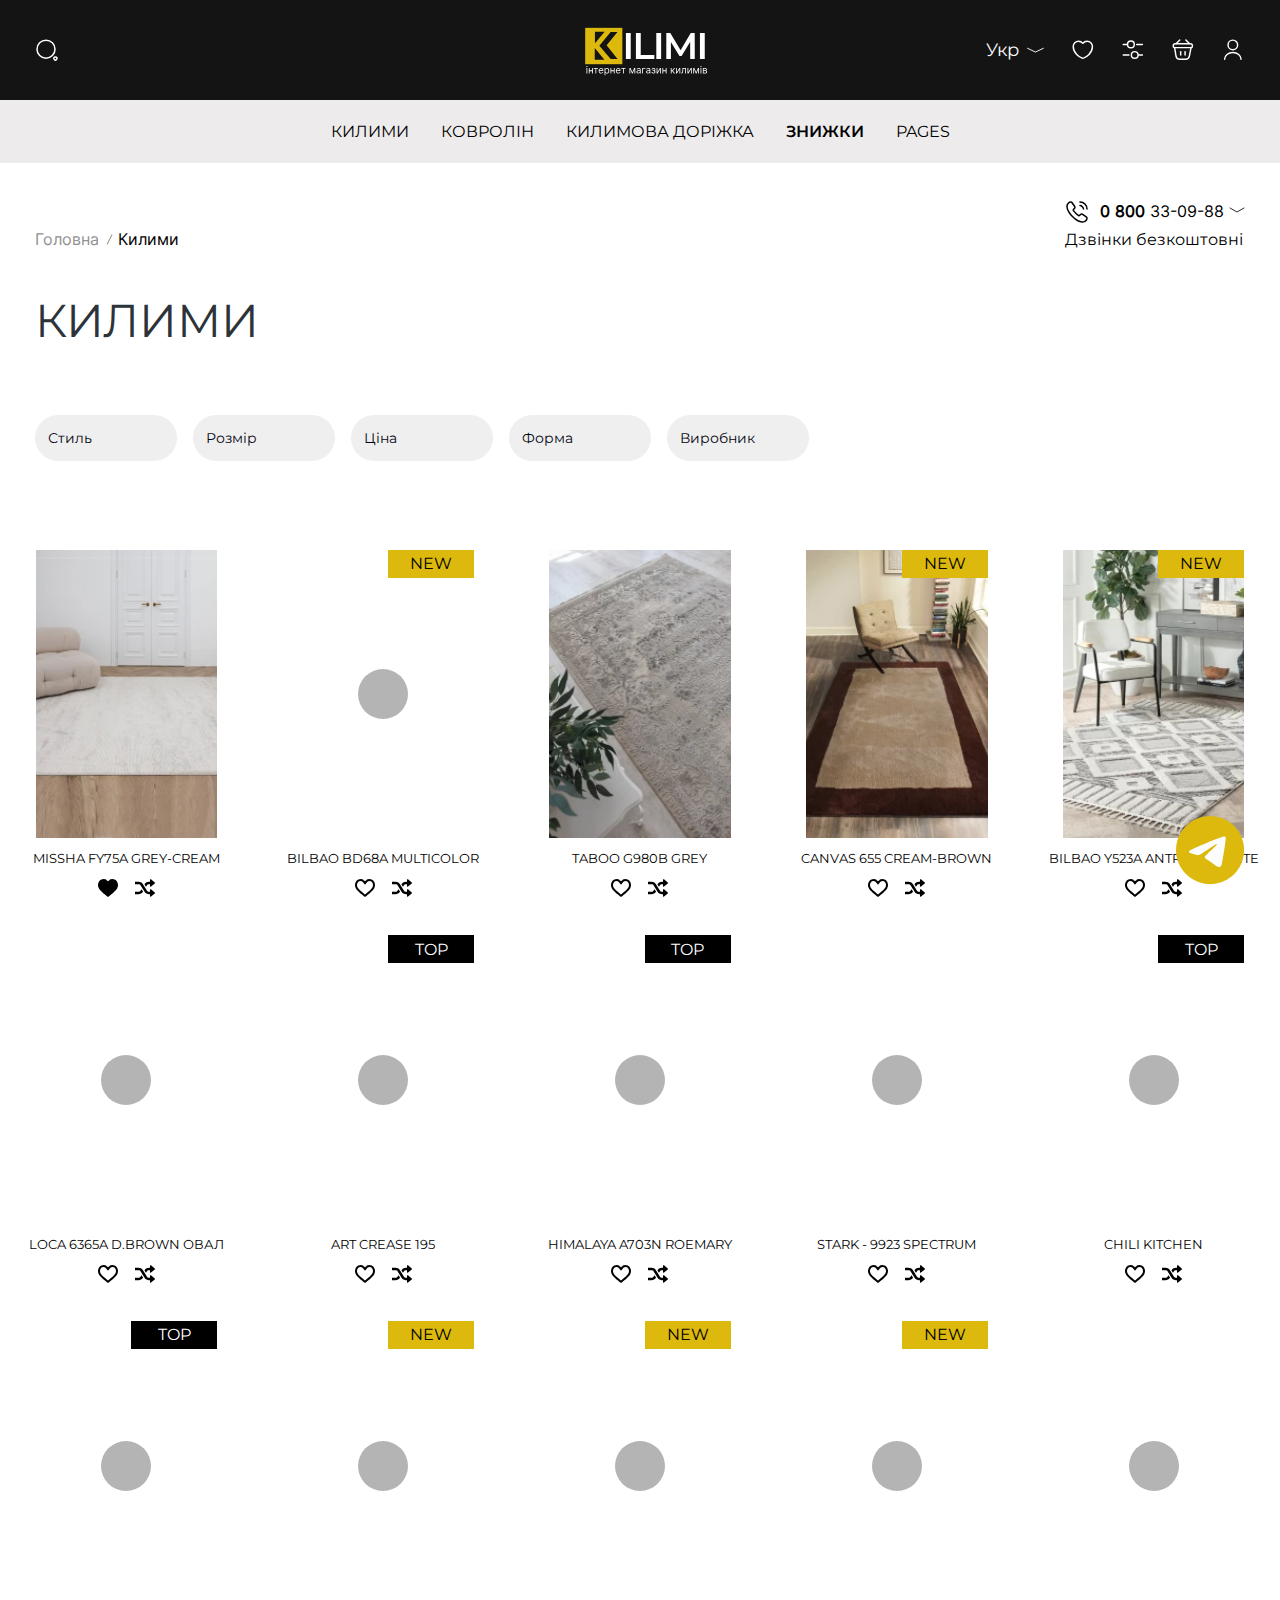
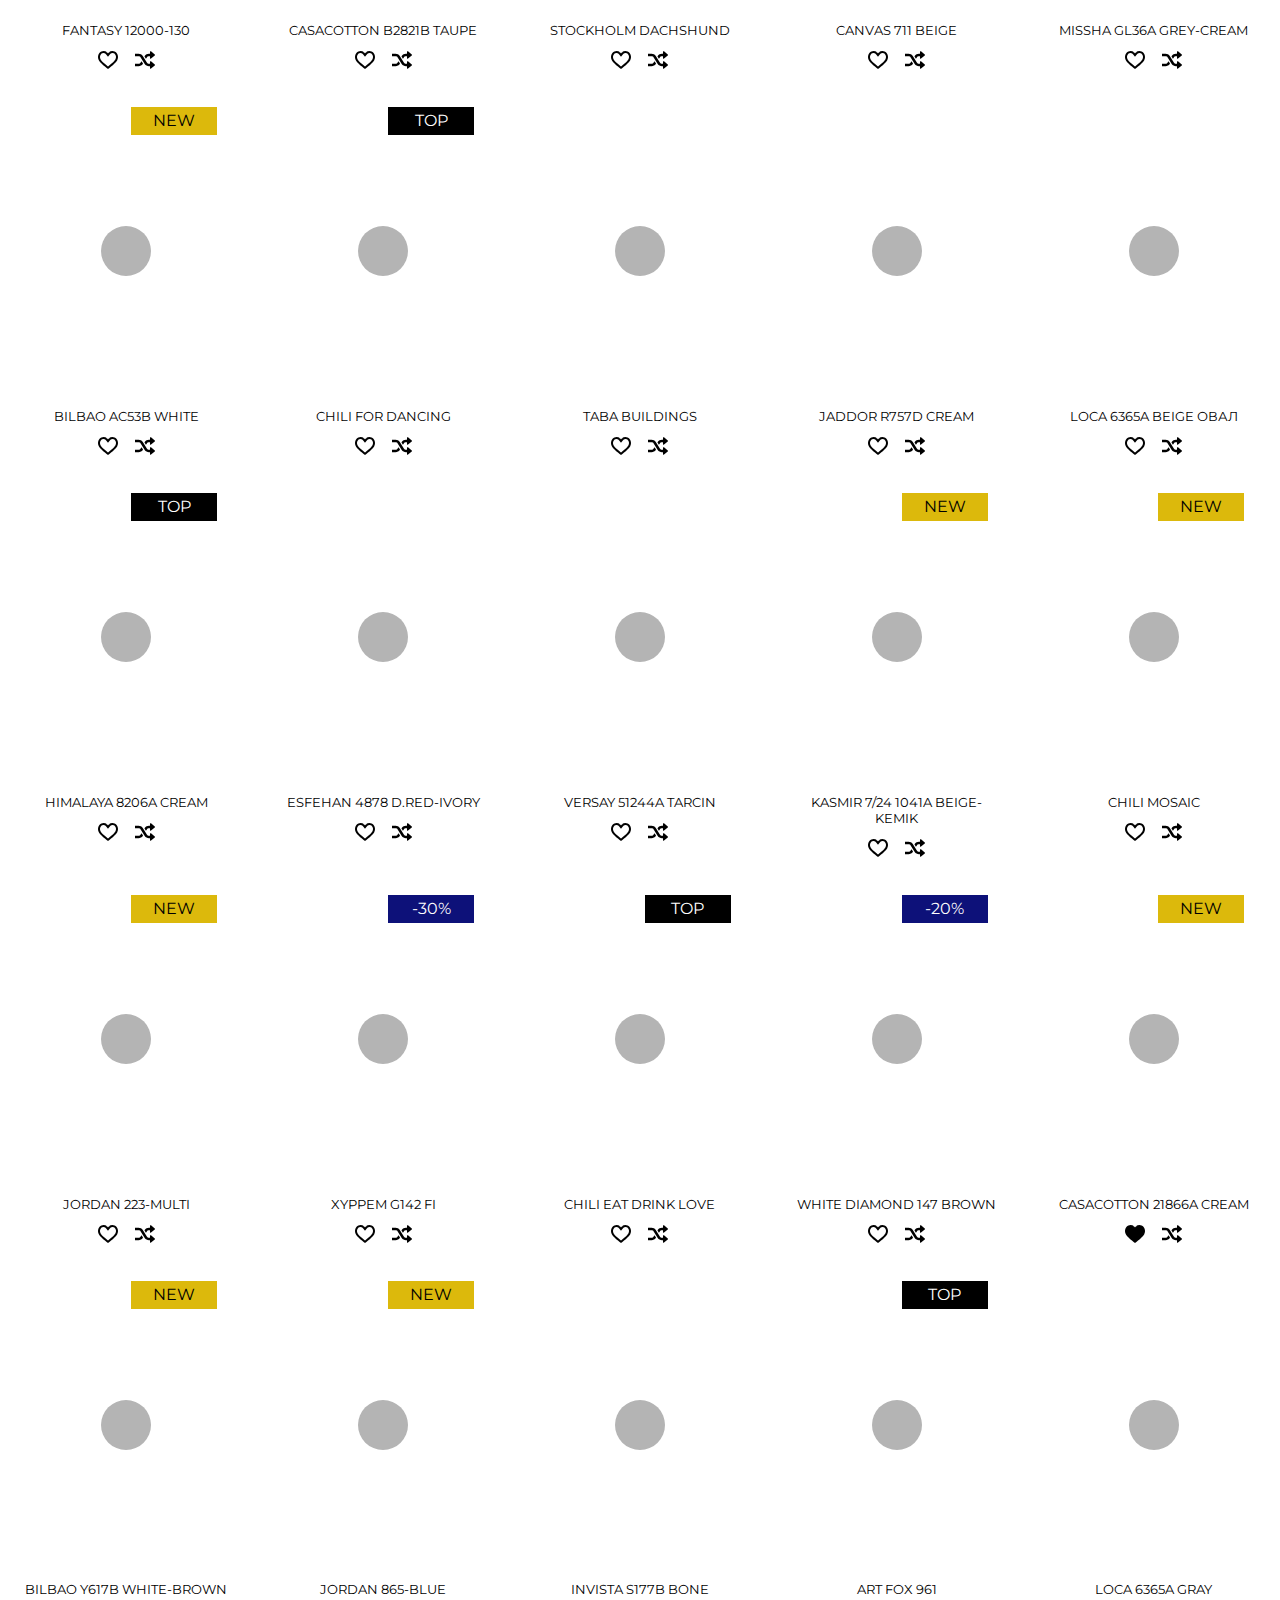
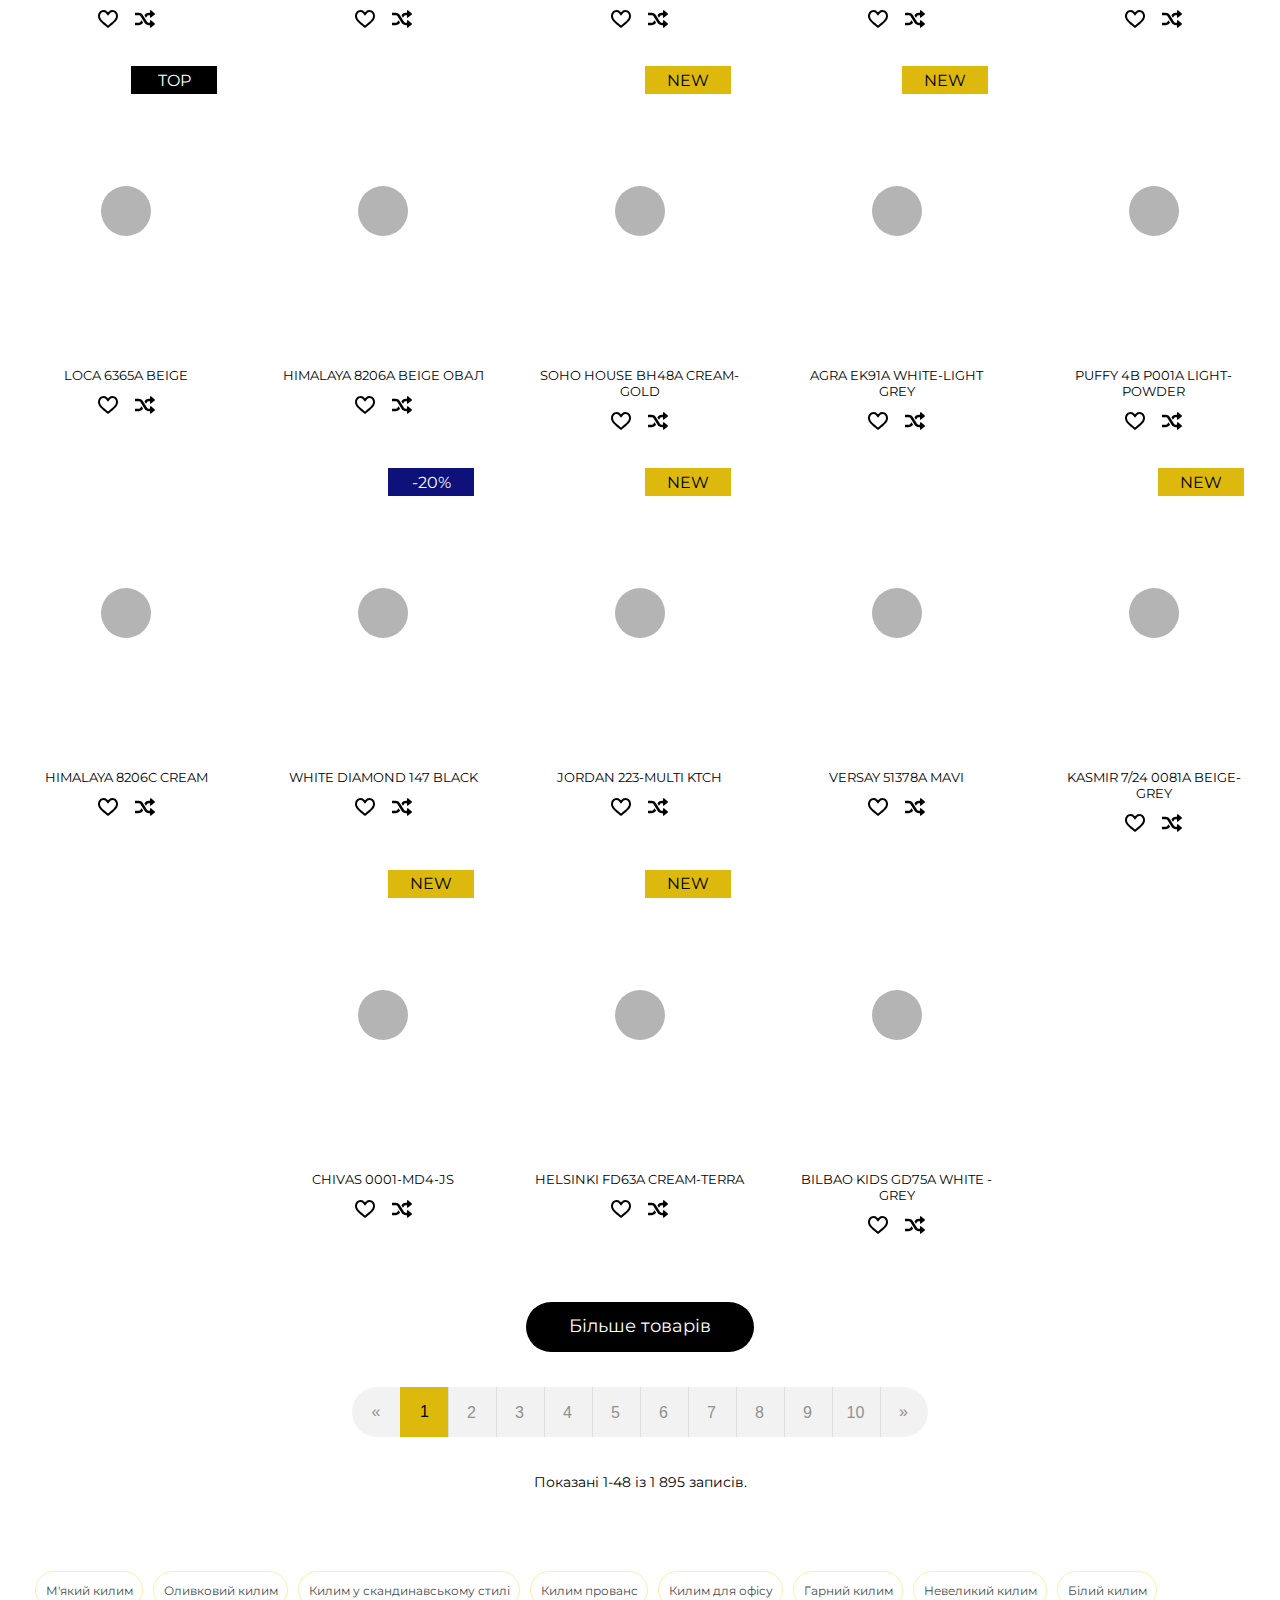
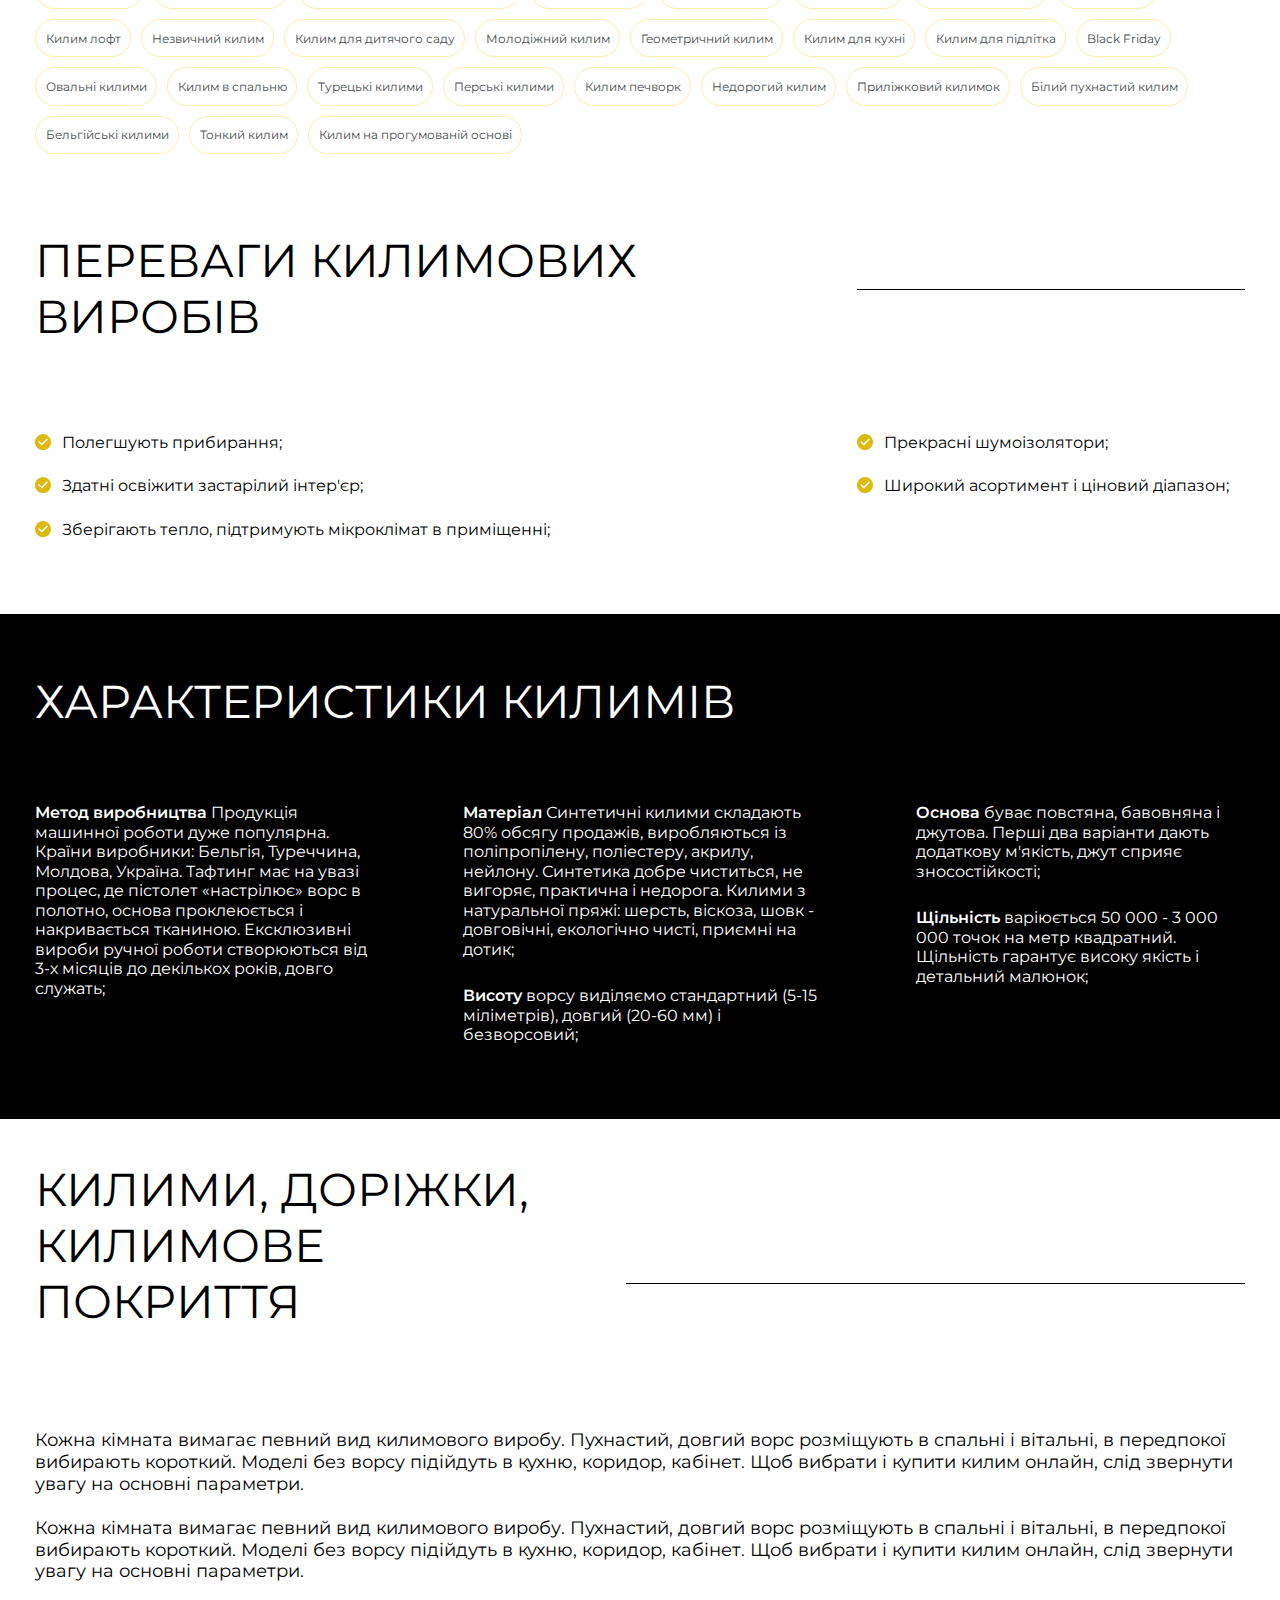
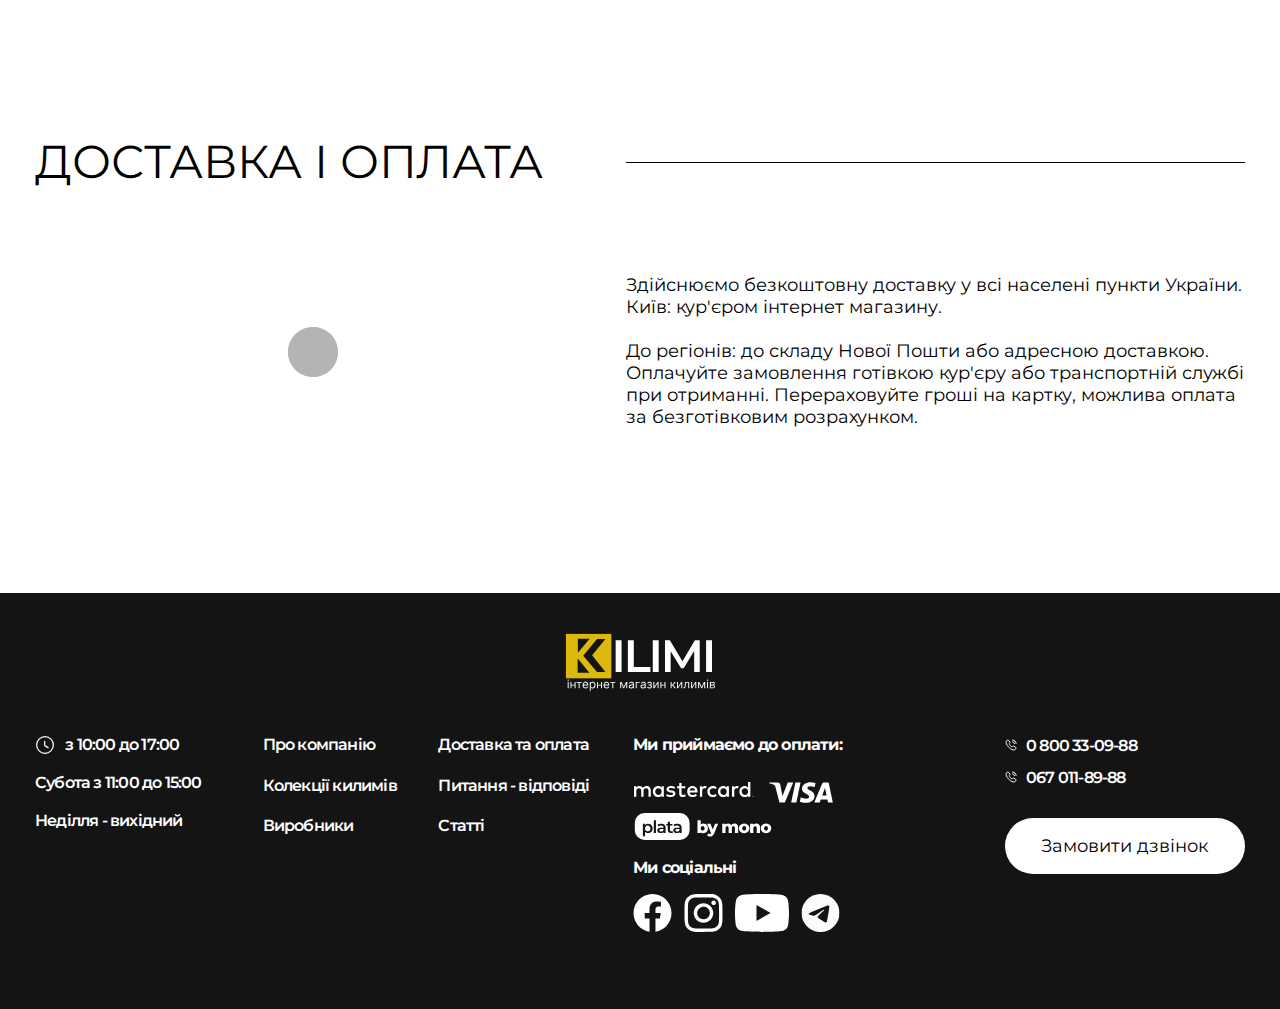
==== catalog.html @ 4b082522 "Add files via upload" ====
<!DOCTYPE html>
<html lang="uk">
<head>
   <meta charset="UTF-8">
   <meta http-equiv="X-UA-Compatible" content="IE=edge">
   <meta name="viewport" content="width=device-width, initial-scale=1.0">
   <link rel="stylesheet" href="files/select2/css/select2.min.css?_v=20240519003023">
   <link rel="stylesheet" href="css/style.min.css?_v=20240519003023">
   <link rel="stylesheet" href="files/swiper/swiper-bundle.min.css?_v=20240519003023">
   <!--<link rel="icon" type="image/svg+xml" href="favicon.svg">-->
   <title>KILIMI - Bilbao BD68A multicolor</title>
</head>

<body>
   <div class="wrapper">
      <header class="header">
   <div class="header__wrapper lock-padding">
      <div class="header__top">
         <div class="n_container">
            <button id="show-search-form" class="header__button">
               <img src="images/svg/search-icon.svg" alt="">
            </button>
            <a href="index.html" class="header__blockLogo">
               <img src="images/svg/logo.svg" alt="KILIMI - інтернет магазин килимів">
            </a>
            <div class="header__blockUser">
               <div class="select">
                  <div class="select__header">
                     <span class="select__current">Укр</span>
                     <div class="select__icon">
                        <svg width="18" height="6" viewBox="0 0 18 6" fill="none" xmlns="http://www.w3.org/2000/svg">
                           <path d="M0.578125 1.19238L8.94769 5.19238L17.3173 1.19238" stroke="white" stroke-linecap="round"/>
                        </svg>
                     </div>
                  </div>
                  <div class="select__body">
                     <div class="select__item current-lang">Укр</div>
                     <div class="select__item">GB</div>
                     <div class="select__item">PL</div>
                  </div>
               </div>
               <a href="#">
                  <img src="images/svg/favorite-icon.svg" alt="">
               </a>
               <a href="#">
                  <img src="images/svg/option-icon.svg" alt="">
               </a>
               <a href="to-order.html">
                  <img src="images/svg/basket-icon.svg" alt="">
               </a>
               <a href="#">
                  <img src="images/svg/user-icon.svg" alt="">
               </a>
            </div>
            <form class="header__serchForm hidden" action="#">
               <div class="n_container">
                  <input type="text" placeholder="Що бажаете знайти?">
                  <button type="submit">
                     <img src="images/svg/search-icon-black.svg" alt="">
                  </button>
               </div>
            </form>
         </div>
      </div>
      <div id="header-container" class="n_container header-container">
         <div class="header__menu menu">
            <div class="menu__body">
               <nav class="menu-topmenu-container">
                  <ul class="menu__list">
                     <li class="menu-item menu-item-has-children big-submenu">
                        <a href="#">
                           <span>КИЛИМИ</span>
                        </a>
                        <!--<span class="menu__arrow">
                           <svg width="11" height="7" viewBox="0 0 11 7" fill="none" xmlns="http://www.w3.org/2000/svg">
                              <path d="M1.00195 0.749512L5.50195 5.24951L10.002 0.749512" stroke="#332F2C" stroke-width="2"/>
                           </svg>
                        </span>-->
                        <div class="menu__sub-list">
                           <div class="column">
                              <ul>
                                 <li class="menu-item title-menu-item">
                                    <a href="#">Категорії</a>
                                 </li>
                                 <li class="menu-item">
                                    <a href="#">
                                       <span>АКРИЛОВІ КИЛИМИ</span>
                                    </a>
                                 </li>
                                 <li class="menu-item">
                                    <a href="#">
                                       <span>ДИТЯЧІ КИЛИМИ</span>
                                    </a>
                                 </li>
                                 <li class="menu-item">
                                    <a href="#">
                                       <span>ВИСОКОВОРСНІ КИЛИМИ</span>
                                    </a>
                                 </li>
                                 <li class="menu-item current-menu-item current_page_item">
                                    <a href="#">
                                       <span>СИНТЕТИЧНІ КИЛИМИ</span>
                                    </a>
                                 </li>
                                 <li class="menu-item">
                                    <a href="#">
                                       <span>КИЛИМИ З ВІСКОЗИ</span>
                                    </a>
                                 </li>
                                 <li class="menu-item">
                                    <a href="#">
                                       <span>КИЛИМИ З ВОВНИ</span>
                                    </a>
                                 </li>
                                 <li class="menu-item">
                                    <a href="#">
                                       <span>КИЛИМИ ДЛЯ ВАННОЇ</span>
                                    </a>
                                 </li>
                                 <li class="menu-item">
                                    <a href="#">
                                       <span>ШКІРИ</span>
                                    </a>
                                 </li>
                                 <li class="menu-item">
                                    <a href="#">
                                       <span>КИЛИМИ РУЧНОЇ РОБОТИ</span>
                                    </a>
                                 </li>
                                 <li class="menu-item">
                                    <a href="#">
                                       <span>БЕЗВОРСОВІ КИЛИМИ</span>
                                    </a>
                                 </li>
                                 <li class="menu-item">
                                    <a href="#">
                                       <span>ГОБЕЛЕНИ</span>
                                    </a>
                                 </li>
                                 <li class="menu-item">
                                    <a href="#">
                                       <span>АКСЕСУАРИ ДЛЯ КИЛИМІВ</span>
                                    </a>
                                 </li>
                              </ul>
                           </div>
                           <div class="column">
                              <ul>
                                 <li class="menu-item title-menu-item">
                                    <a href="#">
                                       <span>Стиль</span>
                                    </a>
                                 </li>
                                 <li class="menu-item">
                                    <a href="#">
                                       <span>СХІДНА КЛАСИКА</span>
                                    </a>
                                 </li>
                                 <li class="menu-item">
                                    <a href="#">
                                       <span>ЄВРОПЕЙСЬКА КЛАСИКА</span>
                                    </a>
                                 </li>
                                 <li class="menu-item">
                                    <a href="#">
                                       <span>СУЧАСНІ</span>
                                    </a>
                                 </li>
                                 <li class="menu-item">
                                    <a href="#">
                                       <span>ВІНТАЖНІ</span>
                                    </a>
                                 </li>
                                 <li class="menu-item">
                                    <a href="#">
                                       <span>ЕТНІЧНІ</span>
                                    </a>
                                 </li>
                                 <li class="menu-item">
                                    <a href="#">
                                       <span>ОДНОТОННІ</span>
                                    </a>
                                 </li>
                                 <li class="menu-item title-menu-item">
                                    <a href="#">
                                       <span>форма</span>
                                    </a>
                                 </li>
                                 <li class="menu-item">
                                    <a href="#">
                                       <span>ПРЯМОКУТНА</span>
                                    </a>
                                 </li>
                                 <li class="menu-item">
                                    <a href="#">
                                       <span>ОВАЛЬНА</span>
                                    </a>
                                 </li>
                                 <li class="menu-item">
                                    <a href="#">
                                       <span>КРУГЛА</span>
                                    </a>
                                 </li>
                                 <li class="menu-item">
                                    <a href="#">
                                       <span>КВАДРАТНА</span>
                                    </a>
                                 </li>
                              </ul>
                           </div>
                           <div class="column">
                              <ul>
                                 <li class="menu-item title-menu-item">
                                    <a href="#">
                                       <span>Розмір</span>
                                    </a>
                                 </li>
                                 <li class="menu-item">
                                    <a href="#">
                                       <span>0.80X1.50</span>
                                    </a>
                                 </li>
                                 <li class="menu-item">
                                    <a href="#">
                                       <span>1.20X1.70</span>
                                    </a>
                                 </li>
                                 <li class="menu-item">
                                    <a href="#">
                                       <span>1.40X2.00</span>
                                    </a>
                                 </li>
                                 <li class="menu-item">
                                    <a href="#">
                                       <span>1.60X2.30</span>
                                    </a>
                                 </li>
                                 <li class="menu-item">
                                    <a href="#">
                                       <span>2.00X3.00</span>
                                    </a>
                                 </li>
                                 <li class="menu-item">
                                    <a href="#">
                                       <span>2.50X3.50</span>
                                    </a>
                                 </li>
                                 <li class="menu-item">
                                    <a href="#">
                                       <span>3.00X4.00</span>
                                    </a>
                                 </li>
                                 <li class="menu-item title-menu-item">
                                    <a href="#">
                                       <span>Виробник</span>
                                    </a>
                                 </li>
                                 <li class="menu-item">
                                    <a href="#">
                                       <span>БЕЛЬГІЯ</span>
                                    </a>
                                 </li>
                                 <li class="menu-item">
                                    <a href="#">
                                       <span>ТУРЕЧЧИНА</span>
                                    </a>
                                 </li>
                                 <li class="menu-item">
                                    <a href="#">
                                       <span>ЄГИПЕТ</span>
                                    </a>
                                 </li>
                                 <li class="menu-item">
                                    <a href="#">
                                       <span>МОЛДОВА</span>
                                    </a>
                                 </li>
                                 <li class="menu-item">
                                    <a href="#">
                                       <span>УКРАЇНА</span>
                                    </a>
                                 </li>
                              </ul>
                           </div>
                        </div>
                     </li>
                     <li class="menu-item menu-item-has-children big-submenu">
                        <a href="#">
                           <span>КОВРОЛІН</span>
                        </a>
                        <!--<span class="menu__arrow">
                           <svg width="11" height="7" viewBox="0 0 11 7" fill="none" xmlns="http://www.w3.org/2000/svg">
                              <path d="M1.00195 0.749512L5.50195 5.24951L10.002 0.749512" stroke="#332F2C" stroke-width="2"/>
                           </svg>
                        </span>-->
                        <div class="menu__sub-list">
                           <div class="column">
                              <ul>
                                 <li class="menu-item title-menu-item">
                                    <a href="#">Категорії</a>
                                 </li>
                                 <li class="menu-item">
                                    <a href="#">
                                       <span>КИЛИМОВЕ ПОКРИТТЯ УКРАЇНА</span>
                                    </a>
                                 </li>
                                 <li class="menu-item">
                                    <a href="#">
                                       <span>КОВРОЛІН ДЛЯ ДОМУ</span>
                                    </a>
                                 </li>
                                 <li class="menu-item">
                                    <a href="#">
                                       <span>КОВРОЛІН ДЛЯ ОФІСУ</span>
                                    </a>
                                 </li>
                                 <li class="menu-item">
                                    <a href="#">
                                       <span>ДИТЯЧИЙ КОВРОЛІН</span>
                                    </a>
                                 </li>
                                 <li class="menu-item">
                                    <a href="#">
                                       <span>ШТУЧНА ТРАВА</span>
                                    </a>
                                 </li>
                              </ul>
                           </div>
                           <div class="column">
                              <ul>
                                 <li class="menu-item title-menu-item">
                                    <a href="#">Ширина</a>
                                 </li>
                                 <li class="menu-item">
                                    <a href="#">
                                       <span>1.00 M</span>
                                    </a>
                                 </li>
                                 <li class="menu-item">
                                    <a href="#">
                                       <span>2.00 M</span>
                                    </a>
                                 </li>
                                 <li class="menu-item">
                                    <a href="#">
                                       <span>3.00 M</span>
                                    </a>
                                 </li>
                                 <li class="menu-item">
                                    <a href="#">
                                       <span>4.00 M</span>
                                    </a>
                                 </li>
                                 <li class="menu-item">
                                    <a href="#">
                                       <span>5.00 M</span>
                                    </a>
                                 </li>
                                 <li class="menu-item title-menu-item">
                                    <a href="#">Стиль</a>
                                 </li>
                                 <li class="menu-item">
                                    <a href="#">
                                       <span>ВИСОКОВОРСНИЙ</span>
                                    </a>
                                 </li>
                                 <li class="menu-item">
                                    <a href="#">
                                       <span>БЕЗВОРСОВИЙ</span>
                                    </a>
                                 </li>
                                 <li class="menu-item">
                                    <a href="#">
                                       <span>ДЛЯ ОФІСУ</span>
                                    </a>
                                 </li>
                              </ul>
                           </div>
                           <div class="column">
                              <ul>
                                 <li class="menu-item title-menu-item">
                                    <a href="#">Виробник</a>
                                 </li>
                                 <li class="menu-item">
                                    <a href="#">
                                       <span>БЕЛЬГІЯ</span>
                                    </a>
                                 </li>
                                 <li class="menu-item">
                                    <a href="#">
                                       <span>МОЛДОВА</span>
                                    </a>
                                 </li>
                                 <li class="menu-item">
                                    <a href="#">
                                       <span>ТУРЕЧЧИНА</span>
                                    </a>
                                 </li>
                                 <li class="menu-item">
                                    <a href="#">
                                       <span>УКРАЇНА</span>
                                    </a>
                                 </li>
                              </ul>
                           </div>
                        </div>
                     </li>
                     <li class="menu-item menu-item-has-children big-submenu">
                        <a href="#">
                           <span>Килимова доріжка</span>
                        </a>
                        <!--<span class="menu__arrow">
                           <svg width="11" height="7" viewBox="0 0 11 7" fill="none" xmlns="http://www.w3.org/2000/svg">
                              <path d="M1.00195 0.749512L5.50195 5.24951L10.002 0.749512" stroke="#332F2C" stroke-width="2"/>
                           </svg>
                        </span>-->
                        <div class="menu__sub-list">
                           <div class="column">
                              <ul>
                                 <li class="menu-item title-menu-item">
                                    <a href="#">Категорії</a>
                                 </li>
                                 <li class="menu-item">
                                    <a href="#">
                                       <span>КИЛИМОВА ДОРІЖКА НА ВІДРІЗ</span>
                                    </a>
                                 </li>
                                 <li class="menu-item">
                                    <a href="#">
                                       <span>КИЛИМОВА ДОРІЖКА УКРАЇНА</span>
                                    </a>
                                 </li>
                                 <li class="menu-item">
                                    <a href="#">
                                       <span>КИЛИМОВА ДОРІЖКА ОДНОТОННА</span>
                                    </a>
                                 </li>
                              </ul>
                           </div>
                           <div class="column">
                              <ul>
                                 <li class="menu-item title-menu-item">
                                    <a href="#">Ширина</a>
                                 </li>
                                 <li class="menu-item">
                                    <a href="#">
                                       <span>0.80 M</span>
                                    </a>
                                 </li>
                                 <li class="menu-item">
                                    <a href="#">
                                       <span>1.00 M</span>
                                    </a>
                                 </li>
                                 <li class="menu-item">
                                    <a href="#">
                                       <span>1.20 M</span>
                                    </a>
                                 </li>
                                 <li class="menu-item">
                                    <a href="#">
                                       <span>2.00 M</span>
                                    </a>
                                 </li>
                                 <li class="menu-item">
                                    <a href="#">
                                       <span>2.50 M</span>
                                    </a>
                                 </li>
                                 <li class="menu-item title-menu-item">
                                    <a href="#">Стиль</a>
                                 </li>
                                 <li class="menu-item">
                                    <a href="#">
                                       <span>БЕЗВОРСОВИЙ</span>
                                    </a>
                                 </li>
                                 <li class="menu-item">
                                    <a href="#">
                                       <span>ВИСОКОВОРСНИЙ</span>
                                    </a>
                                 </li>
                                 <li class="menu-item">
                                    <a href="#">
                                       <span>ДИТЯЧИЙ</span>
                                    </a>
                                 </li>
                                 <li class="menu-item">
                                    <a href="#">
                                       <span>СУЧАСНИЙ</span>
                                    </a>
                                 </li>
                              </ul>
                           </div>
                           <div class="column">
                              <ul>
                                 <li class="menu-item title-menu-item">
                                    <a href="#">Виробник</a>
                                 </li>
                                 <li class="menu-item">
                                    <a href="#">
                                       <span>БЕЛЬГІЯ</span>
                                    </a>
                                 </li>
                                 <li class="menu-item">
                                    <a href="#">
                                       <span>МОЛДОВА</span>
                                    </a>
                                 </li>
                                 <li class="menu-item">
                                    <a href="#">
                                       <span>ПОЛЬЩА</span>
                                    </a>
                                 </li>
                                 <li class="menu-item">
                                    <a href="#">
                                       <span>ТУРЕЧЧИНА</span>
                                    </a>
                                 </li>
                                 <li class="menu-item">
                                    <a href="#">
                                       <span>УЗБЕКИСТАН</span>
                                    </a>
                                 </li>
                                 <li class="menu-item">
                                    <a href="#">
                                       <span>УКРАЇНА</span>
                                    </a>
                                 </li>
                              </ul>
                           </div>
                        </div>
                     </li>
                     <li class="menu-item fatty">
                        <a href="#">
                           <span>знижки</span>
                        </a>
                     </li>
                     <li class="menu-item menu-item-has-children">
                        <a href="#">
                           <span>Pages</span>
                        </a>
                        <!--<span class="menu__arrow">
                           <svg width="11" height="7" viewBox="0 0 11 7" fill="none" xmlns="http://www.w3.org/2000/svg">
                              <path d="M1.00195 0.749512L5.50195 5.24951L10.002 0.749512" stroke="#332F2C" stroke-width="2"/>
                           </svg>
                        </span>-->
                        <ul class="menu__sub-list">
                           <li class="menu-item">
                              <a href="#">Page 1</a>
                           </li>
                           <li class="menu-item current-menu-item current_page_item">
                              <a href="#">Page 2</a>
                           </li>
                           <li class="menu-item">
                              <a href="#">Page 3</a>
                           </li>
                           <li class="menu-item">
                              <a href="#">Page 4</a>
                           </li>
                        </ul>
                     </li>
                  </ul>
               </nav>
            </div>
         </div>
         <div class="menu__icon">
            <span></span>
         </div>
      </div>
   </div>
</header>
      <main class="main page-catalog">
         <div class="n_container">
            <div class="page__head">
               <ul class="breadcrumbs">
                  <li class="breadcrumbs__item">
                     <a class="breadcrumbs__link" href="/">Головна</a>
                  </li>
                  <li class="breadcrumbs__item">
                     <span class="breadcrumbs__name">Килими</span>
                  </li>
               </ul>
               <div class="calls-are-free">
                  <div class="calls-are-free__phone">
                     <img class="calls-are-free__icon" src="images/svg/calls-are-free-phone-icon.svg" alt="">
                     <p id="calls-are-free-show-phones"><span>0 800</span> 33-09-88</p>
                     <img class="calls-are-free__arrow" src="images/svg/calls-are-free-arrow.svg" alt="">
                  </div>
                  <div class="calls-are-free__blockPhones">
                     <ul>
                        <li>
                           <a href="tel:0800330488"><span>0 800</span> 33-04-88</a>
                        </li>
                        <li>
                           <a href="tel:0800330188"><span>0 800</span> 33-01-88</a>
                        </li>
                        <li>
                           <a href="tel:0800330688"><span>0 800</span> 33-06-88</a>
                        </li>
                        <li>
                           <a href="tel:0800330838"><span>0 800</span> 33-08-38</a>
                        </li>
                     </ul>
                  </div>
                  <p class="calls-are-free__textUnderPhone">Дзвінки безкоштовні</p>
               </div>
            </div>
            <h1>Килими</h1>
            <button type="button" id="show-filter" class="catalog__button-show-filter">
               Фільтр <img src="images/svg/filter-icon.svg" alt="">
            </button>
            <div class="catalog__filter">
               <button type="button" id="close-filter" class="catalog__filterClose">Закрити</button>
               <div class="wrap-content">
                  <div class="wrap-custom-selects">
                     <div class="custom-select">
                        <div class="custom-select__header">
                           <span class="custom-select__current">Стиль</span>
                           <div class="custom-select__icon">
                              <img src="images/svg/custom-select-arrow.svg" alt="">
                           </div>
                        </div>
                        <div class="custom-select__body">
                           <div class="content">
                              <label class="custom-checkbox">
                                 <input type="checkbox" class="custom-checkbox__input">
                                 <span class="custom-checkbox__box"></span>
                                 <span class="custom-checkbox__text">європейська класика</span>
                              </label>
                              <label class="custom-checkbox">
                                 <input type="checkbox" class="custom-checkbox__input">
                                 <span class="custom-checkbox__box"></span>
                                 <span class="custom-checkbox__text">безворсові</span>
                              </label>
                              <label class="custom-checkbox">
                                 <input type="checkbox" class="custom-checkbox__input">
                                 <span class="custom-checkbox__box"></span>
                                 <span class="custom-checkbox__text">вінтажні</span>
                              </label>
                              <label class="custom-checkbox">
                                 <input type="checkbox" class="custom-checkbox__input">
                                 <span class="custom-checkbox__box"></span>
                                 <span class="custom-checkbox__text">високоворсні</span>
                              </label>
                              <label class="custom-checkbox">
                                 <input type="checkbox" class="custom-checkbox__input">
                                 <span class="custom-checkbox__box"></span>
                                 <span class="custom-checkbox__text">гобелени</span>
                              </label>
                              <label class="custom-checkbox">
                                 <input type="checkbox" class="custom-checkbox__input">
                                 <span class="custom-checkbox__box"></span>
                                 <span class="custom-checkbox__text">дитячі</span>
                              </label>
                              <label class="custom-checkbox">
                                 <input type="checkbox" class="custom-checkbox__input">
                                 <span class="custom-checkbox__box"></span>
                                 <span class="custom-checkbox__text">для ванної</span>
                              </label>
                              <label class="custom-checkbox">
                                 <input type="checkbox" class="custom-checkbox__input" disabled>
                                 <span class="custom-checkbox__box"></span>
                                 <span class="custom-checkbox__text">етнічні</span>
                              </label>
                              <label class="custom-checkbox">
                                 <input type="checkbox" class="custom-checkbox__input" disabled>
                                 <span class="custom-checkbox__box"></span>
                                 <span class="custom-checkbox__text">однотонні</span>
                              </label>
                              <label class="custom-checkbox">
                                 <input type="checkbox" class="custom-checkbox__input" disabled>
                                 <span class="custom-checkbox__box"></span>
                                 <span class="custom-checkbox__text">сучасні</span>
                              </label>
                              <label class="custom-checkbox">
                                 <input type="checkbox" class="custom-checkbox__input" disabled>
                                 <span class="custom-checkbox__box"></span>
                                 <span class="custom-checkbox__text">східна класика</span>
                              </label>
                              <label class="custom-checkbox">
                                 <input type="checkbox" class="custom-checkbox__input" disabled>
                                 <span class="custom-checkbox__box"></span>
                                 <span class="custom-checkbox__text">флористика</span>
                              </label>
                              <label class="custom-checkbox">
                                 <input type="checkbox" class="custom-checkbox__input" disabled>
                                 <span class="custom-checkbox__box"></span>
                                 <span class="custom-checkbox__text">шкіри</span>
                              </label>
                              <label class="custom-checkbox">
                                 <input type="checkbox" class="custom-checkbox__input" disabled>
                                 <span class="custom-checkbox__box"></span>
                                 <span class="custom-checkbox__text">шкіри</span>
                              </label>
                              <label class="custom-checkbox">
                                 <input type="checkbox" class="custom-checkbox__input" disabled>
                                 <span class="custom-checkbox__box"></span>
                                 <span class="custom-checkbox__text">шкіри</span>
                              </label>
                              <label class="custom-checkbox">
                                 <input type="checkbox" class="custom-checkbox__input" disabled>
                                 <span class="custom-checkbox__box"></span>
                                 <span class="custom-checkbox__text">шкіри</span>
                              </label>
                              <label class="custom-checkbox">
                                 <input type="checkbox" class="custom-checkbox__input" disabled>
                                 <span class="custom-checkbox__box"></span>
                                 <span class="custom-checkbox__text">шкіри</span>
                              </label>
                              <label class="custom-checkbox">
                                 <input type="checkbox" class="custom-checkbox__input" disabled>
                                 <span class="custom-checkbox__box"></span>
                                 <span class="custom-checkbox__text">шкіри</span>
                              </label>
                              <label class="custom-checkbox">
                                 <input type="checkbox" class="custom-checkbox__input" disabled>
                                 <span class="custom-checkbox__box"></span>
                                 <span class="custom-checkbox__text">шкіри</span>
                              </label>
                           </div>
                        </div>
                     </div>
                     <div class="custom-select">
                        <div class="custom-select__header">
                           <span class="custom-select__current">Розмір</span>
                           <div class="custom-select__icon">
                              <img src="images/svg/custom-select-arrow.svg" alt="">
                           </div>
                        </div>
                        <div class="custom-select__body">
                           <div class="content">
                              <label class="custom-checkbox">
                                 <input type="checkbox" class="custom-checkbox__input">
                                 <span class="custom-checkbox__box"></span>
                                 <span class="custom-checkbox__text">0.60x0.90</span>
                              </label>
                              <label class="custom-checkbox">
                                 <input type="checkbox" class="custom-checkbox__input">
                                 <span class="custom-checkbox__box"></span>
                                 <span class="custom-checkbox__text">0.80x1.50</span>
                              </label>
                              <label class="custom-checkbox">
                                 <input type="checkbox" class="custom-checkbox__input">
                                 <span class="custom-checkbox__box"></span>
                                 <span class="custom-checkbox__text">1.00x1.50</span>
                              </label>
                              <label class="custom-checkbox">
                                 <input type="checkbox" class="custom-checkbox__input">
                                 <span class="custom-checkbox__box"></span>
                                 <span class="custom-checkbox__text">1.00x2.00</span>
                              </label>
                              <label class="custom-checkbox">
                                 <input type="checkbox" class="custom-checkbox__input">
                                 <span class="custom-checkbox__box"></span>
                                 <span class="custom-checkbox__text">1.20x1.20</span>
                              </label>
                              <label class="custom-checkbox">
                                 <input type="checkbox" class="custom-checkbox__input">
                                 <span class="custom-checkbox__box"></span>
                                 <span class="custom-checkbox__text">1.20x1.70</span>
                              </label>
                              <label class="custom-checkbox">
                                 <input type="checkbox" class="custom-checkbox__input">
                                 <span class="custom-checkbox__box"></span>
                                 <span class="custom-checkbox__text">1.40x2.00</span>
                              </label>
                              <label class="custom-checkbox">
                                 <input type="checkbox" class="custom-checkbox__input">
                                 <span class="custom-checkbox__box"></span>
                                 <span class="custom-checkbox__text">1.50x1.50</span>
                              </label>
                              <label class="custom-checkbox">
                                 <input type="checkbox" class="custom-checkbox__input">
                                 <span class="custom-checkbox__box"></span>
                                 <span class="custom-checkbox__text">1.60x2.30</span>
                              </label>
                              <label class="custom-checkbox">
                                 <input type="checkbox" class="custom-checkbox__input">
                                 <span class="custom-checkbox__box"></span>
                                 <span class="custom-checkbox__text">2.00x2.00</span>
                              </label>
                              <label class="custom-checkbox">
                                 <input type="checkbox" class="custom-checkbox__input">
                                 <span class="custom-checkbox__box"></span>
                                 <span class="custom-checkbox__text">2.00x2.50</span>
                              </label>
                              <label class="custom-checkbox">
                                 <input type="checkbox" class="custom-checkbox__input">
                                 <span class="custom-checkbox__box"></span>
                                 <span class="custom-checkbox__text">2.00x3.00</span>
                              </label>
                              <label class="custom-checkbox">
                                 <input type="checkbox" class="custom-checkbox__input">
                                 <span class="custom-checkbox__box"></span>
                                 <span class="custom-checkbox__text">2.00x4.00</span>
                              </label>
                              <label class="custom-checkbox">
                                 <input type="checkbox" class="custom-checkbox__input">
                                 <span class="custom-checkbox__box"></span>
                                 <span class="custom-checkbox__text">2.50x2.50</span>
                              </label>
                              <label class="custom-checkbox">
                                 <input type="checkbox" class="custom-checkbox__input">
                                 <span class="custom-checkbox__box"></span>
                                 <span class="custom-checkbox__text">2.50x3.00</span>
                              </label>
                              <label class="custom-checkbox">
                                 <input type="checkbox" class="custom-checkbox__input">
                                 <span class="custom-checkbox__box"></span>
                                 <span class="custom-checkbox__text">2.50x3.50</span>
                              </label>
                              <label class="custom-checkbox">
                                 <input type="checkbox" class="custom-checkbox__input">
                                 <span class="custom-checkbox__box"></span>
                                 <span class="custom-checkbox__text">2.50x5.00</span>
                              </label>
                              <label class="custom-checkbox">
                                 <input type="checkbox" class="custom-checkbox__input">
                                 <span class="custom-checkbox__box"></span>
                                 <span class="custom-checkbox__text">3.00x3.00 і більше</span>
                              </label>
                              <label class="custom-checkbox">
                                 <input type="checkbox" class="custom-checkbox__input">
                                 <span class="custom-checkbox__box"></span>
                                 <span class="custom-checkbox__text">3.00x4.00</span>
                              </label>
                              <label class="custom-checkbox">
                                 <input type="checkbox" class="custom-checkbox__input">
                                 <span class="custom-checkbox__box"></span>
                                 <span class="custom-checkbox__text">3.00x5.00 і більше</span>
                              </label>
                           </div>
                        </div>
                     </div>
                     <div class="custom-select">
                        <div class="custom-select__header">
                           <span class="custom-select__current">Ціна</span>
                           <div class="custom-select__icon">
                              <img src="images/svg/custom-select-arrow.svg" alt="">
                           </div>
                        </div>
                        <div class="custom-select__body">
                           <div class="content">
                              <div class="widget-price">
                                 <div class="wrap-fields">
                                    <div class="wrap-field">
                                       <input type="text" name="price-from" placeholder="2999">
                                    </div>
                                    <div class="wrap-field">
                                       <input type="text" name="price-to" placeholder="67099">
                                    </div>
                                    <button type="button" class="widget-price__button">Ок</button>
                                 </div>
                                 <div class="rangeslider">
                                    <input class="min input-ranges" name="range_1" type="range" min="1" max="67099" value="7600">
                                    <input class="max input-ranges" name="range_1" type="range" min="1" max="67099" value="67099">
                                 </div>
                              </div>
                           </div>
                        </div>
                     </div>
                     <div class="custom-select">
                        <div class="custom-select__header">
                           <span class="custom-select__current">Форма</span>
                           <div class="custom-select__icon">
                              <img src="images/svg/custom-select-arrow.svg" alt="">
                           </div>
                        </div>
                        <div class="custom-select__body">
                           <div class="content">
                              <label class="custom-checkbox">
                                 <input type="checkbox" class="custom-checkbox__input">
                                 <span class="custom-checkbox__box"></span>
                                 <span class="custom-checkbox__text">квадратна</span>
                              </label>
                              <label class="custom-checkbox">
                                 <input type="checkbox" class="custom-checkbox__input">
                                 <span class="custom-checkbox__box"></span>
                                 <span class="custom-checkbox__text">кругла</span>
                              </label>
                              <label class="custom-checkbox">
                                 <input type="checkbox" class="custom-checkbox__input">
                                 <span class="custom-checkbox__box"></span>
                                 <span class="custom-checkbox__text">овальна</span>
                              </label>
                              <label class="custom-checkbox">
                                 <input type="checkbox" class="custom-checkbox__input">
                                 <span class="custom-checkbox__box"></span>
                                 <span class="custom-checkbox__text">прямокутна</span>
                              </label>
                           </div>
                        </div>
                     </div>
                     <div class="custom-select">
                        <div class="custom-select__header">
                           <span class="custom-select__current">Виробник</span>
                           <div class="custom-select__icon">
                              <img src="images/svg/custom-select-arrow.svg" alt="">
                           </div>
                        </div>
                        <div class="custom-select__body">
                           <div class="content">
                              <label class="custom-checkbox">
                                 <input type="checkbox" class="custom-checkbox__input">
                                 <span class="custom-checkbox__box"></span>
                                 <span class="custom-checkbox__text">Єгипет</span>
                              </label>
                              <label class="custom-checkbox">
                                 <input type="checkbox" class="custom-checkbox__input">
                                 <span class="custom-checkbox__box"></span>
                                 <span class="custom-checkbox__text">Індія</span>
                              </label>
                              <label class="custom-checkbox">
                                 <input type="checkbox" class="custom-checkbox__input">
                                 <span class="custom-checkbox__box"></span>
                                 <span class="custom-checkbox__text">Іран</span>
                              </label>
                              <label class="custom-checkbox">
                                 <input type="checkbox" class="custom-checkbox__input">
                                 <span class="custom-checkbox__box"></span>
                                 <span class="custom-checkbox__text">Білорусь</span>
                              </label>
                              <label class="custom-checkbox">
                                 <input type="checkbox" class="custom-checkbox__input">
                                 <span class="custom-checkbox__box"></span>
                                 <span class="custom-checkbox__text">Бельгія</span>
                              </label>
                              <label class="custom-checkbox">
                                 <input type="checkbox" class="custom-checkbox__input">
                                 <span class="custom-checkbox__box"></span>
                                 <span class="custom-checkbox__text">Греція</span>
                              </label>
                              <label class="custom-checkbox">
                                 <input type="checkbox" class="custom-checkbox__input">
                                 <span class="custom-checkbox__box"></span>
                                 <span class="custom-checkbox__text">Китай</span>
                              </label>
                              <label class="custom-checkbox">
                                 <input type="checkbox" class="custom-checkbox__input">
                                 <span class="custom-checkbox__box"></span>
                                 <span class="custom-checkbox__text">Марокко</span>
                              </label>
                              <label class="custom-checkbox">
                                 <input type="checkbox" class="custom-checkbox__input">
                                 <span class="custom-checkbox__box"></span>
                                 <span class="custom-checkbox__text">Молдова</span>
                              </label>
                              <label class="custom-checkbox">
                                 <input type="checkbox" class="custom-checkbox__input">
                                 <span class="custom-checkbox__box"></span>
                                 <span class="custom-checkbox__text">Непал</span>
                              </label>
                              <label class="custom-checkbox">
                                 <input type="checkbox" class="custom-checkbox__input">
                                 <span class="custom-checkbox__box"></span>
                                 <span class="custom-checkbox__text">Нова Зеландія</span>
                              </label>
                              <label class="custom-checkbox">
                                 <input type="checkbox" class="custom-checkbox__input">
                                 <span class="custom-checkbox__box"></span>
                                 <span class="custom-checkbox__text">Польща</span>
                              </label>
                              <label class="custom-checkbox">
                                 <input type="checkbox" class="custom-checkbox__input">
                                 <span class="custom-checkbox__box"></span>
                                 <span class="custom-checkbox__text">Туреччина</span>
                              </label>
                              <label class="custom-checkbox">
                                 <input type="checkbox" class="custom-checkbox__input">
                                 <span class="custom-checkbox__box"></span>
                                 <span class="custom-checkbox__text">Узбекистан</span>
                              </label>
                              <label class="custom-checkbox">
                                 <input type="checkbox" class="custom-checkbox__input">
                                 <span class="custom-checkbox__box"></span>
                                 <span class="custom-checkbox__text">Україна</span>
                              </label>
                           </div>
                        </div>
                     </div>
                  </div>
                  <div class="wrap-selects">
                     <a href="#" id="filter-delete-all" class="delete-all hidden">Видалити все <img src="images/svg/filter-remove-selectd.svg" alt=""></a>
                  </div>
               </div>
            </div>
            <div class="catalog__items">
               <div class="catalog__item">
                  <div class="catalog__block">
                     <a href="product.html" class="catalog__blockImage wrap-lazy-load-image">
                        <img src="images/popular-goods-image-1.png" alt="">
                     </a>
                     <div class="catalog__blockInfo">
                        <h2><a href="product.html">Missha fy75a grey-cream</a></h2>
                        <div class="catalog__blockBottom">
                           <div class="catalog__blockIcons">
                              <a href="#" class="link-to-favorites in-favorites-black"><!-- in-favorites-black in-favorites-vivid-yellow -->
                                 <svg width="20" height="21" viewBox="0 0 20 21" fill="none" xmlns="http://www.w3.org/2000/svg">
                                    <path d="M3.79653 3.44469C3.23688 3.68756 2.74603 4.03452 2.3185 4.49292C1.90154 4.95384 1.57753 5.48927 1.3475 6.10816C1.11736 6.72737 1 7.38693 1 8.09375C1 8.80816 1.13667 9.49979 1.41359 10.1755C1.69226 10.8554 2.13311 11.5689 2.75838 12.3144L2.75842 12.3144L2.76491 12.3223C3.04403 12.6621 3.35598 13.0112 3.70161 13.3694C4.05397 13.7216 4.43267 14.0845 4.83796 14.4581C5.24562 14.8339 5.67984 15.2203 6.1408 15.6172C6.60721 16.0189 7.09329 16.4337 7.59907 16.8616C7.94064 17.1506 8.30466 17.4622 8.69106 17.7962C9.06805 18.1221 9.45435 18.4573 9.84996 18.8018C9.89066 18.8314 9.92764 18.8511 9.96124 18.8645C9.97077 18.8683 9.98122 18.8711 10 18.8711C10.0188 18.8711 10.0292 18.8683 10.0388 18.8645C10.0724 18.8511 10.1093 18.8314 10.15 18.8018C10.5457 18.4573 10.9319 18.1221 11.3089 17.7962C11.6953 17.4622 12.0594 17.1506 12.4009 16.8616C12.9067 16.4337 13.3928 16.0189 13.8592 15.6172C14.3202 15.2203 14.7544 14.8339 15.162 14.4581C15.5673 14.0845 15.946 13.7216 16.2984 13.3695C16.644 13.0112 16.956 12.6621 17.2351 12.3223L17.235 12.3223L17.2416 12.3144C17.8669 11.5689 18.3077 10.8554 18.5864 10.1755C18.8633 9.49979 19 8.80816 19 8.09375C19 7.38693 18.8826 6.72737 18.6525 6.10816C18.4225 5.48927 18.0985 4.95384 17.6815 4.49292C17.254 4.03452 16.7631 3.68756 16.2035 3.44469C15.6417 3.20091 15.0483 3.07812 14.4141 3.07812C13.9493 3.07812 13.5098 3.1517 13.0904 3.29669C12.6732 3.44091 12.2713 3.65962 11.8835 3.96123L11.8694 3.97214L11.855 3.98255C11.6759 4.11194 11.4984 4.26791 11.3233 4.45359C11.1356 4.65267 10.963 4.85936 10.8051 5.07367L10 6.16624L9.19495 5.07367C9.03703 4.85936 8.86441 4.65267 8.67671 4.45359C8.50163 4.26791 8.32412 4.11194 8.14498 3.98255L8.13056 3.97214L8.11653 3.96123C7.72874 3.65962 7.32684 3.44091 6.90962 3.29669C6.49019 3.1517 6.05068 3.07812 5.58594 3.07812C4.95169 3.07812 4.35829 3.20091 3.79653 3.44469Z" stroke="black" stroke-width="2"></path>
                                 </svg>
                              </a>
                              <a href="#">
                                 <svg width="20" height="21" viewBox="0 0 20 21" fill="none" xmlns="http://www.w3.org/2000/svg">
                                    <path d="M19.7656 15.4961L16.0156 12.3711C15.9245 12.293 15.8203 12.2474 15.7031 12.2344C15.5859 12.2214 15.4688 12.2409 15.3516 12.293C15.2474 12.3451 15.1628 12.4232 15.0977 12.5273C15.0326 12.6315 15 12.7422 15 12.8594V14.7344H13.9453C13.5156 14.7344 13.1152 14.6302 12.7441 14.4219C12.373 14.2135 12.0703 13.9271 11.8359 13.5625L7.79297 7.07812C7.32422 6.34896 6.71549 5.77604 5.9668 5.35938C5.2181 4.94271 4.41406 4.73438 3.55469 4.73438H0V7.23438H3.55469C3.98438 7.23438 4.38477 7.33854 4.75586 7.54688C5.12695 7.75521 5.42969 8.04167 5.66406 8.40625L9.70703 14.8906C10.1758 15.6198 10.7845 16.1927 11.5332 16.6094C12.2819 17.026 13.0859 17.2344 13.9453 17.2344H15V19.1094C15 19.2266 15.0326 19.3372 15.0977 19.4414C15.1628 19.5456 15.2474 19.6237 15.3516 19.6758C15.4036 19.6888 15.4525 19.7018 15.498 19.7148C15.5436 19.7279 15.5859 19.7344 15.625 19.7344C15.7031 19.7344 15.7747 19.7214 15.8398 19.6953C15.9049 19.6693 15.9635 19.6367 16.0156 19.5977L19.7656 16.4727C19.8438 16.4076 19.9023 16.3327 19.9414 16.248C19.9805 16.1634 20 16.0755 20 15.9844C20 15.8932 19.9805 15.8053 19.9414 15.7207C19.9023 15.6361 19.8438 15.5612 19.7656 15.4961ZM19.7656 5.49609L16.0156 2.37109C15.9245 2.29297 15.8203 2.2474 15.7031 2.23438C15.5859 2.22135 15.4688 2.24088 15.3516 2.29297C15.2474 2.34505 15.1628 2.42318 15.0977 2.52734C15.0326 2.63151 15 2.74219 15 2.85938V4.73438H13.9453C13.0859 4.73438 12.2819 4.94271 11.5332 5.35938C10.7845 5.77604 10.1758 6.34896 9.70703 7.07812L9.49219 7.44922L10.957 9.8125L11.8359 8.40625C12.0703 8.04167 12.373 7.75521 12.7441 7.54688C13.1152 7.33854 13.5156 7.23438 13.9453 7.23438H15V9.10938C15 9.22656 15.0326 9.33724 15.0977 9.44141C15.1628 9.54557 15.2474 9.6237 15.3516 9.67578C15.4036 9.6888 15.4525 9.70182 15.498 9.71484C15.5436 9.72786 15.5859 9.73438 15.625 9.73438C15.7031 9.73438 15.7747 9.72135 15.8398 9.69531C15.9049 9.66927 15.9635 9.63672 16.0156 9.59766L19.7656 6.47266C19.8438 6.40755 19.9023 6.33268 19.9414 6.24805C19.9805 6.16341 20 6.07552 20 5.98438C20 5.89323 19.9805 5.80534 19.9414 5.7207C19.9023 5.63607 19.8438 5.5612 19.7656 5.49609ZM6.54297 12.1562L5.66406 13.5625C5.44271 13.9271 5.14323 14.2135 4.76562 14.4219C4.38802 14.6302 3.98438 14.7344 3.55469 14.7344H0V17.2344H3.55469C4.41406 17.2344 5.2181 17.026 5.9668 16.6094C6.71549 16.1927 7.32422 15.6198 7.79297 14.8906L8.00781 14.5195L6.54297 12.1562Z" fill="black"></path>
                                 </svg>
                              </a>
                           </div>
                        </div>
                     </div>
                  </div>
               </div>
               <div class="catalog__item">
                  <div class="catalog__block">
                     <p class="catalog__blockLabel">new</p>
                     <a href="product.html" class="catalog__blockImage wrap-lazy-load-image">
                        <img src="images/product-image-1.png" alt="">
                     </a>
                     <div class="catalog__blockInfo">
                        <h2><a href="product.html">Bilbao BD68A multicolor</a></h2>
                        <div class="catalog__blockBottom">
                           <div class="catalog__blockIcons">
                              <a href="#" class="link-to-favorites"><!-- in-favorites-black in-favorites-vivid-yellow -->
                                 <svg width="20" height="21" viewBox="0 0 20 21" fill="none" xmlns="http://www.w3.org/2000/svg">
                                    <path d="M3.79653 3.44469C3.23688 3.68756 2.74603 4.03452 2.3185 4.49292C1.90154 4.95384 1.57753 5.48927 1.3475 6.10816C1.11736 6.72737 1 7.38693 1 8.09375C1 8.80816 1.13667 9.49979 1.41359 10.1755C1.69226 10.8554 2.13311 11.5689 2.75838 12.3144L2.75842 12.3144L2.76491 12.3223C3.04403 12.6621 3.35598 13.0112 3.70161 13.3694C4.05397 13.7216 4.43267 14.0845 4.83796 14.4581C5.24562 14.8339 5.67984 15.2203 6.1408 15.6172C6.60721 16.0189 7.09329 16.4337 7.59907 16.8616C7.94064 17.1506 8.30466 17.4622 8.69106 17.7962C9.06805 18.1221 9.45435 18.4573 9.84996 18.8018C9.89066 18.8314 9.92764 18.8511 9.96124 18.8645C9.97077 18.8683 9.98122 18.8711 10 18.8711C10.0188 18.8711 10.0292 18.8683 10.0388 18.8645C10.0724 18.8511 10.1093 18.8314 10.15 18.8018C10.5457 18.4573 10.9319 18.1221 11.3089 17.7962C11.6953 17.4622 12.0594 17.1506 12.4009 16.8616C12.9067 16.4337 13.3928 16.0189 13.8592 15.6172C14.3202 15.2203 14.7544 14.8339 15.162 14.4581C15.5673 14.0845 15.946 13.7216 16.2984 13.3695C16.644 13.0112 16.956 12.6621 17.2351 12.3223L17.235 12.3223L17.2416 12.3144C17.8669 11.5689 18.3077 10.8554 18.5864 10.1755C18.8633 9.49979 19 8.80816 19 8.09375C19 7.38693 18.8826 6.72737 18.6525 6.10816C18.4225 5.48927 18.0985 4.95384 17.6815 4.49292C17.254 4.03452 16.7631 3.68756 16.2035 3.44469C15.6417 3.20091 15.0483 3.07812 14.4141 3.07812C13.9493 3.07812 13.5098 3.1517 13.0904 3.29669C12.6732 3.44091 12.2713 3.65962 11.8835 3.96123L11.8694 3.97214L11.855 3.98255C11.6759 4.11194 11.4984 4.26791 11.3233 4.45359C11.1356 4.65267 10.963 4.85936 10.8051 5.07367L10 6.16624L9.19495 5.07367C9.03703 4.85936 8.86441 4.65267 8.67671 4.45359C8.50163 4.26791 8.32412 4.11194 8.14498 3.98255L8.13056 3.97214L8.11653 3.96123C7.72874 3.65962 7.32684 3.44091 6.90962 3.29669C6.49019 3.1517 6.05068 3.07812 5.58594 3.07812C4.95169 3.07812 4.35829 3.20091 3.79653 3.44469Z" stroke="black" stroke-width="2"></path>
                                 </svg>
                              </a>
                              <a href="#">
                                 <svg width="20" height="21" viewBox="0 0 20 21" fill="none" xmlns="http://www.w3.org/2000/svg">
                                    <path d="M19.7656 15.4961L16.0156 12.3711C15.9245 12.293 15.8203 12.2474 15.7031 12.2344C15.5859 12.2214 15.4688 12.2409 15.3516 12.293C15.2474 12.3451 15.1628 12.4232 15.0977 12.5273C15.0326 12.6315 15 12.7422 15 12.8594V14.7344H13.9453C13.5156 14.7344 13.1152 14.6302 12.7441 14.4219C12.373 14.2135 12.0703 13.9271 11.8359 13.5625L7.79297 7.07812C7.32422 6.34896 6.71549 5.77604 5.9668 5.35938C5.2181 4.94271 4.41406 4.73438 3.55469 4.73438H0V7.23438H3.55469C3.98438 7.23438 4.38477 7.33854 4.75586 7.54688C5.12695 7.75521 5.42969 8.04167 5.66406 8.40625L9.70703 14.8906C10.1758 15.6198 10.7845 16.1927 11.5332 16.6094C12.2819 17.026 13.0859 17.2344 13.9453 17.2344H15V19.1094C15 19.2266 15.0326 19.3372 15.0977 19.4414C15.1628 19.5456 15.2474 19.6237 15.3516 19.6758C15.4036 19.6888 15.4525 19.7018 15.498 19.7148C15.5436 19.7279 15.5859 19.7344 15.625 19.7344C15.7031 19.7344 15.7747 19.7214 15.8398 19.6953C15.9049 19.6693 15.9635 19.6367 16.0156 19.5977L19.7656 16.4727C19.8438 16.4076 19.9023 16.3327 19.9414 16.248C19.9805 16.1634 20 16.0755 20 15.9844C20 15.8932 19.9805 15.8053 19.9414 15.7207C19.9023 15.6361 19.8438 15.5612 19.7656 15.4961ZM19.7656 5.49609L16.0156 2.37109C15.9245 2.29297 15.8203 2.2474 15.7031 2.23438C15.5859 2.22135 15.4688 2.24088 15.3516 2.29297C15.2474 2.34505 15.1628 2.42318 15.0977 2.52734C15.0326 2.63151 15 2.74219 15 2.85938V4.73438H13.9453C13.0859 4.73438 12.2819 4.94271 11.5332 5.35938C10.7845 5.77604 10.1758 6.34896 9.70703 7.07812L9.49219 7.44922L10.957 9.8125L11.8359 8.40625C12.0703 8.04167 12.373 7.75521 12.7441 7.54688C13.1152 7.33854 13.5156 7.23438 13.9453 7.23438H15V9.10938C15 9.22656 15.0326 9.33724 15.0977 9.44141C15.1628 9.54557 15.2474 9.6237 15.3516 9.67578C15.4036 9.6888 15.4525 9.70182 15.498 9.71484C15.5436 9.72786 15.5859 9.73438 15.625 9.73438C15.7031 9.73438 15.7747 9.72135 15.8398 9.69531C15.9049 9.66927 15.9635 9.63672 16.0156 9.59766L19.7656 6.47266C19.8438 6.40755 19.9023 6.33268 19.9414 6.24805C19.9805 6.16341 20 6.07552 20 5.98438C20 5.89323 19.9805 5.80534 19.9414 5.7207C19.9023 5.63607 19.8438 5.5612 19.7656 5.49609ZM6.54297 12.1562L5.66406 13.5625C5.44271 13.9271 5.14323 14.2135 4.76562 14.4219C4.38802 14.6302 3.98438 14.7344 3.55469 14.7344H0V17.2344H3.55469C4.41406 17.2344 5.2181 17.026 5.9668 16.6094C6.71549 16.1927 7.32422 15.6198 7.79297 14.8906L8.00781 14.5195L6.54297 12.1562Z" fill="black"></path>
                                 </svg>
                              </a>
                           </div>
                        </div>
                     </div>
                  </div>
               </div>
               <div class="catalog__item">
                  <div class="catalog__block">
                     <a href="product.html" class="catalog__blockImage wrap-lazy-load-image">
                        <img src="images/popular-goods-image-3.png" alt="">
                     </a>
                     <div class="catalog__blockInfo">
                        <h2><a href="product.html">Taboo g980b grey</a></h2>
                        <div class="catalog__blockBottom">
                           <div class="catalog__blockIcons">
                              <a href="#" class="link-to-favorites"><!-- in-favorites-black in-favorites-vivid-yellow -->
                                 <svg width="20" height="21" viewBox="0 0 20 21" fill="none" xmlns="http://www.w3.org/2000/svg">
                                    <path d="M3.79653 3.44469C3.23688 3.68756 2.74603 4.03452 2.3185 4.49292C1.90154 4.95384 1.57753 5.48927 1.3475 6.10816C1.11736 6.72737 1 7.38693 1 8.09375C1 8.80816 1.13667 9.49979 1.41359 10.1755C1.69226 10.8554 2.13311 11.5689 2.75838 12.3144L2.75842 12.3144L2.76491 12.3223C3.04403 12.6621 3.35598 13.0112 3.70161 13.3694C4.05397 13.7216 4.43267 14.0845 4.83796 14.4581C5.24562 14.8339 5.67984 15.2203 6.1408 15.6172C6.60721 16.0189 7.09329 16.4337 7.59907 16.8616C7.94064 17.1506 8.30466 17.4622 8.69106 17.7962C9.06805 18.1221 9.45435 18.4573 9.84996 18.8018C9.89066 18.8314 9.92764 18.8511 9.96124 18.8645C9.97077 18.8683 9.98122 18.8711 10 18.8711C10.0188 18.8711 10.0292 18.8683 10.0388 18.8645C10.0724 18.8511 10.1093 18.8314 10.15 18.8018C10.5457 18.4573 10.9319 18.1221 11.3089 17.7962C11.6953 17.4622 12.0594 17.1506 12.4009 16.8616C12.9067 16.4337 13.3928 16.0189 13.8592 15.6172C14.3202 15.2203 14.7544 14.8339 15.162 14.4581C15.5673 14.0845 15.946 13.7216 16.2984 13.3695C16.644 13.0112 16.956 12.6621 17.2351 12.3223L17.235 12.3223L17.2416 12.3144C17.8669 11.5689 18.3077 10.8554 18.5864 10.1755C18.8633 9.49979 19 8.80816 19 8.09375C19 7.38693 18.8826 6.72737 18.6525 6.10816C18.4225 5.48927 18.0985 4.95384 17.6815 4.49292C17.254 4.03452 16.7631 3.68756 16.2035 3.44469C15.6417 3.20091 15.0483 3.07812 14.4141 3.07812C13.9493 3.07812 13.5098 3.1517 13.0904 3.29669C12.6732 3.44091 12.2713 3.65962 11.8835 3.96123L11.8694 3.97214L11.855 3.98255C11.6759 4.11194 11.4984 4.26791 11.3233 4.45359C11.1356 4.65267 10.963 4.85936 10.8051 5.07367L10 6.16624L9.19495 5.07367C9.03703 4.85936 8.86441 4.65267 8.67671 4.45359C8.50163 4.26791 8.32412 4.11194 8.14498 3.98255L8.13056 3.97214L8.11653 3.96123C7.72874 3.65962 7.32684 3.44091 6.90962 3.29669C6.49019 3.1517 6.05068 3.07812 5.58594 3.07812C4.95169 3.07812 4.35829 3.20091 3.79653 3.44469Z" stroke="black" stroke-width="2"></path>
                                 </svg>
                              </a>
                              <a href="#">
                                 <svg width="20" height="21" viewBox="0 0 20 21" fill="none" xmlns="http://www.w3.org/2000/svg">
                                    <path d="M19.7656 15.4961L16.0156 12.3711C15.9245 12.293 15.8203 12.2474 15.7031 12.2344C15.5859 12.2214 15.4688 12.2409 15.3516 12.293C15.2474 12.3451 15.1628 12.4232 15.0977 12.5273C15.0326 12.6315 15 12.7422 15 12.8594V14.7344H13.9453C13.5156 14.7344 13.1152 14.6302 12.7441 14.4219C12.373 14.2135 12.0703 13.9271 11.8359 13.5625L7.79297 7.07812C7.32422 6.34896 6.71549 5.77604 5.9668 5.35938C5.2181 4.94271 4.41406 4.73438 3.55469 4.73438H0V7.23438H3.55469C3.98438 7.23438 4.38477 7.33854 4.75586 7.54688C5.12695 7.75521 5.42969 8.04167 5.66406 8.40625L9.70703 14.8906C10.1758 15.6198 10.7845 16.1927 11.5332 16.6094C12.2819 17.026 13.0859 17.2344 13.9453 17.2344H15V19.1094C15 19.2266 15.0326 19.3372 15.0977 19.4414C15.1628 19.5456 15.2474 19.6237 15.3516 19.6758C15.4036 19.6888 15.4525 19.7018 15.498 19.7148C15.5436 19.7279 15.5859 19.7344 15.625 19.7344C15.7031 19.7344 15.7747 19.7214 15.8398 19.6953C15.9049 19.6693 15.9635 19.6367 16.0156 19.5977L19.7656 16.4727C19.8438 16.4076 19.9023 16.3327 19.9414 16.248C19.9805 16.1634 20 16.0755 20 15.9844C20 15.8932 19.9805 15.8053 19.9414 15.7207C19.9023 15.6361 19.8438 15.5612 19.7656 15.4961ZM19.7656 5.49609L16.0156 2.37109C15.9245 2.29297 15.8203 2.2474 15.7031 2.23438C15.5859 2.22135 15.4688 2.24088 15.3516 2.29297C15.2474 2.34505 15.1628 2.42318 15.0977 2.52734C15.0326 2.63151 15 2.74219 15 2.85938V4.73438H13.9453C13.0859 4.73438 12.2819 4.94271 11.5332 5.35938C10.7845 5.77604 10.1758 6.34896 9.70703 7.07812L9.49219 7.44922L10.957 9.8125L11.8359 8.40625C12.0703 8.04167 12.373 7.75521 12.7441 7.54688C13.1152 7.33854 13.5156 7.23438 13.9453 7.23438H15V9.10938C15 9.22656 15.0326 9.33724 15.0977 9.44141C15.1628 9.54557 15.2474 9.6237 15.3516 9.67578C15.4036 9.6888 15.4525 9.70182 15.498 9.71484C15.5436 9.72786 15.5859 9.73438 15.625 9.73438C15.7031 9.73438 15.7747 9.72135 15.8398 9.69531C15.9049 9.66927 15.9635 9.63672 16.0156 9.59766L19.7656 6.47266C19.8438 6.40755 19.9023 6.33268 19.9414 6.24805C19.9805 6.16341 20 6.07552 20 5.98438C20 5.89323 19.9805 5.80534 19.9414 5.7207C19.9023 5.63607 19.8438 5.5612 19.7656 5.49609ZM6.54297 12.1562L5.66406 13.5625C5.44271 13.9271 5.14323 14.2135 4.76562 14.4219C4.38802 14.6302 3.98438 14.7344 3.55469 14.7344H0V17.2344H3.55469C4.41406 17.2344 5.2181 17.026 5.9668 16.6094C6.71549 16.1927 7.32422 15.6198 7.79297 14.8906L8.00781 14.5195L6.54297 12.1562Z" fill="black"></path>
                                 </svg>
                              </a>
                           </div>
                        </div>
                     </div>
                  </div>
               </div>
               <div class="catalog__item">
                  <div class="catalog__block">
                     <p class="catalog__blockLabel">new</p>
                     <a href="product.html" class="catalog__blockImage wrap-lazy-load-image">
                        <img src="images/popular-goods-image-4.png" alt="">
                     </a>
                     <div class="catalog__blockInfo">
                        <h2><a href="product.html">Canvas 655 cream-brown</a></h2>
                        <div class="catalog__blockBottom">
                           <div class="catalog__blockIcons">
                              <a href="#" class="link-to-favorites"><!-- in-favorites-black in-favorites-vivid-yellow -->
                                 <svg width="20" height="21" viewBox="0 0 20 21" fill="none" xmlns="http://www.w3.org/2000/svg">
                                    <path d="M3.79653 3.44469C3.23688 3.68756 2.74603 4.03452 2.3185 4.49292C1.90154 4.95384 1.57753 5.48927 1.3475 6.10816C1.11736 6.72737 1 7.38693 1 8.09375C1 8.80816 1.13667 9.49979 1.41359 10.1755C1.69226 10.8554 2.13311 11.5689 2.75838 12.3144L2.75842 12.3144L2.76491 12.3223C3.04403 12.6621 3.35598 13.0112 3.70161 13.3694C4.05397 13.7216 4.43267 14.0845 4.83796 14.4581C5.24562 14.8339 5.67984 15.2203 6.1408 15.6172C6.60721 16.0189 7.09329 16.4337 7.59907 16.8616C7.94064 17.1506 8.30466 17.4622 8.69106 17.7962C9.06805 18.1221 9.45435 18.4573 9.84996 18.8018C9.89066 18.8314 9.92764 18.8511 9.96124 18.8645C9.97077 18.8683 9.98122 18.8711 10 18.8711C10.0188 18.8711 10.0292 18.8683 10.0388 18.8645C10.0724 18.8511 10.1093 18.8314 10.15 18.8018C10.5457 18.4573 10.9319 18.1221 11.3089 17.7962C11.6953 17.4622 12.0594 17.1506 12.4009 16.8616C12.9067 16.4337 13.3928 16.0189 13.8592 15.6172C14.3202 15.2203 14.7544 14.8339 15.162 14.4581C15.5673 14.0845 15.946 13.7216 16.2984 13.3695C16.644 13.0112 16.956 12.6621 17.2351 12.3223L17.235 12.3223L17.2416 12.3144C17.8669 11.5689 18.3077 10.8554 18.5864 10.1755C18.8633 9.49979 19 8.80816 19 8.09375C19 7.38693 18.8826 6.72737 18.6525 6.10816C18.4225 5.48927 18.0985 4.95384 17.6815 4.49292C17.254 4.03452 16.7631 3.68756 16.2035 3.44469C15.6417 3.20091 15.0483 3.07812 14.4141 3.07812C13.9493 3.07812 13.5098 3.1517 13.0904 3.29669C12.6732 3.44091 12.2713 3.65962 11.8835 3.96123L11.8694 3.97214L11.855 3.98255C11.6759 4.11194 11.4984 4.26791 11.3233 4.45359C11.1356 4.65267 10.963 4.85936 10.8051 5.07367L10 6.16624L9.19495 5.07367C9.03703 4.85936 8.86441 4.65267 8.67671 4.45359C8.50163 4.26791 8.32412 4.11194 8.14498 3.98255L8.13056 3.97214L8.11653 3.96123C7.72874 3.65962 7.32684 3.44091 6.90962 3.29669C6.49019 3.1517 6.05068 3.07812 5.58594 3.07812C4.95169 3.07812 4.35829 3.20091 3.79653 3.44469Z" stroke="black" stroke-width="2"></path>
                                 </svg>
                              </a>
                              <a href="#">
                                 <svg width="20" height="21" viewBox="0 0 20 21" fill="none" xmlns="http://www.w3.org/2000/svg">
                                    <path d="M19.7656 15.4961L16.0156 12.3711C15.9245 12.293 15.8203 12.2474 15.7031 12.2344C15.5859 12.2214 15.4688 12.2409 15.3516 12.293C15.2474 12.3451 15.1628 12.4232 15.0977 12.5273C15.0326 12.6315 15 12.7422 15 12.8594V14.7344H13.9453C13.5156 14.7344 13.1152 14.6302 12.7441 14.4219C12.373 14.2135 12.0703 13.9271 11.8359 13.5625L7.79297 7.07812C7.32422 6.34896 6.71549 5.77604 5.9668 5.35938C5.2181 4.94271 4.41406 4.73438 3.55469 4.73438H0V7.23438H3.55469C3.98438 7.23438 4.38477 7.33854 4.75586 7.54688C5.12695 7.75521 5.42969 8.04167 5.66406 8.40625L9.70703 14.8906C10.1758 15.6198 10.7845 16.1927 11.5332 16.6094C12.2819 17.026 13.0859 17.2344 13.9453 17.2344H15V19.1094C15 19.2266 15.0326 19.3372 15.0977 19.4414C15.1628 19.5456 15.2474 19.6237 15.3516 19.6758C15.4036 19.6888 15.4525 19.7018 15.498 19.7148C15.5436 19.7279 15.5859 19.7344 15.625 19.7344C15.7031 19.7344 15.7747 19.7214 15.8398 19.6953C15.9049 19.6693 15.9635 19.6367 16.0156 19.5977L19.7656 16.4727C19.8438 16.4076 19.9023 16.3327 19.9414 16.248C19.9805 16.1634 20 16.0755 20 15.9844C20 15.8932 19.9805 15.8053 19.9414 15.7207C19.9023 15.6361 19.8438 15.5612 19.7656 15.4961ZM19.7656 5.49609L16.0156 2.37109C15.9245 2.29297 15.8203 2.2474 15.7031 2.23438C15.5859 2.22135 15.4688 2.24088 15.3516 2.29297C15.2474 2.34505 15.1628 2.42318 15.0977 2.52734C15.0326 2.63151 15 2.74219 15 2.85938V4.73438H13.9453C13.0859 4.73438 12.2819 4.94271 11.5332 5.35938C10.7845 5.77604 10.1758 6.34896 9.70703 7.07812L9.49219 7.44922L10.957 9.8125L11.8359 8.40625C12.0703 8.04167 12.373 7.75521 12.7441 7.54688C13.1152 7.33854 13.5156 7.23438 13.9453 7.23438H15V9.10938C15 9.22656 15.0326 9.33724 15.0977 9.44141C15.1628 9.54557 15.2474 9.6237 15.3516 9.67578C15.4036 9.6888 15.4525 9.70182 15.498 9.71484C15.5436 9.72786 15.5859 9.73438 15.625 9.73438C15.7031 9.73438 15.7747 9.72135 15.8398 9.69531C15.9049 9.66927 15.9635 9.63672 16.0156 9.59766L19.7656 6.47266C19.8438 6.40755 19.9023 6.33268 19.9414 6.24805C19.9805 6.16341 20 6.07552 20 5.98438C20 5.89323 19.9805 5.80534 19.9414 5.7207C19.9023 5.63607 19.8438 5.5612 19.7656 5.49609ZM6.54297 12.1562L5.66406 13.5625C5.44271 13.9271 5.14323 14.2135 4.76562 14.4219C4.38802 14.6302 3.98438 14.7344 3.55469 14.7344H0V17.2344H3.55469C4.41406 17.2344 5.2181 17.026 5.9668 16.6094C6.71549 16.1927 7.32422 15.6198 7.79297 14.8906L8.00781 14.5195L6.54297 12.1562Z" fill="black"></path>
                                 </svg>
                              </a>
                           </div>
                        </div>
                     </div>
                  </div>
               </div>
               <div class="catalog__item">
                  <div class="catalog__block">
                     <p class="catalog__blockLabel">new</p>
                     <a href="product.html" class="catalog__blockImage wrap-lazy-load-image">
                        <img src="images/popular-goods-image-5.png" alt="">
                     </a>
                     <div class="catalog__blockInfo">
                        <h2><a href="product.html">Bilbao Y523A antrasit-white</a></h2>
                        <div class="catalog__blockBottom">
                           <div class="catalog__blockIcons">
                              <a href="#" class="link-to-favorites"><!-- in-favorites-black in-favorites-vivid-yellow -->
                                 <svg width="20" height="21" viewBox="0 0 20 21" fill="none" xmlns="http://www.w3.org/2000/svg">
                                    <path d="M3.79653 3.44469C3.23688 3.68756 2.74603 4.03452 2.3185 4.49292C1.90154 4.95384 1.57753 5.48927 1.3475 6.10816C1.11736 6.72737 1 7.38693 1 8.09375C1 8.80816 1.13667 9.49979 1.41359 10.1755C1.69226 10.8554 2.13311 11.5689 2.75838 12.3144L2.75842 12.3144L2.76491 12.3223C3.04403 12.6621 3.35598 13.0112 3.70161 13.3694C4.05397 13.7216 4.43267 14.0845 4.83796 14.4581C5.24562 14.8339 5.67984 15.2203 6.1408 15.6172C6.60721 16.0189 7.09329 16.4337 7.59907 16.8616C7.94064 17.1506 8.30466 17.4622 8.69106 17.7962C9.06805 18.1221 9.45435 18.4573 9.84996 18.8018C9.89066 18.8314 9.92764 18.8511 9.96124 18.8645C9.97077 18.8683 9.98122 18.8711 10 18.8711C10.0188 18.8711 10.0292 18.8683 10.0388 18.8645C10.0724 18.8511 10.1093 18.8314 10.15 18.8018C10.5457 18.4573 10.9319 18.1221 11.3089 17.7962C11.6953 17.4622 12.0594 17.1506 12.4009 16.8616C12.9067 16.4337 13.3928 16.0189 13.8592 15.6172C14.3202 15.2203 14.7544 14.8339 15.162 14.4581C15.5673 14.0845 15.946 13.7216 16.2984 13.3695C16.644 13.0112 16.956 12.6621 17.2351 12.3223L17.235 12.3223L17.2416 12.3144C17.8669 11.5689 18.3077 10.8554 18.5864 10.1755C18.8633 9.49979 19 8.80816 19 8.09375C19 7.38693 18.8826 6.72737 18.6525 6.10816C18.4225 5.48927 18.0985 4.95384 17.6815 4.49292C17.254 4.03452 16.7631 3.68756 16.2035 3.44469C15.6417 3.20091 15.0483 3.07812 14.4141 3.07812C13.9493 3.07812 13.5098 3.1517 13.0904 3.29669C12.6732 3.44091 12.2713 3.65962 11.8835 3.96123L11.8694 3.97214L11.855 3.98255C11.6759 4.11194 11.4984 4.26791 11.3233 4.45359C11.1356 4.65267 10.963 4.85936 10.8051 5.07367L10 6.16624L9.19495 5.07367C9.03703 4.85936 8.86441 4.65267 8.67671 4.45359C8.50163 4.26791 8.32412 4.11194 8.14498 3.98255L8.13056 3.97214L8.11653 3.96123C7.72874 3.65962 7.32684 3.44091 6.90962 3.29669C6.49019 3.1517 6.05068 3.07812 5.58594 3.07812C4.95169 3.07812 4.35829 3.20091 3.79653 3.44469Z" stroke="black" stroke-width="2"></path>
                                 </svg>
                              </a>
                              <a href="#">
                                 <svg width="20" height="21" viewBox="0 0 20 21" fill="none" xmlns="http://www.w3.org/2000/svg">
                                    <path d="M19.7656 15.4961L16.0156 12.3711C15.9245 12.293 15.8203 12.2474 15.7031 12.2344C15.5859 12.2214 15.4688 12.2409 15.3516 12.293C15.2474 12.3451 15.1628 12.4232 15.0977 12.5273C15.0326 12.6315 15 12.7422 15 12.8594V14.7344H13.9453C13.5156 14.7344 13.1152 14.6302 12.7441 14.4219C12.373 14.2135 12.0703 13.9271 11.8359 13.5625L7.79297 7.07812C7.32422 6.34896 6.71549 5.77604 5.9668 5.35938C5.2181 4.94271 4.41406 4.73438 3.55469 4.73438H0V7.23438H3.55469C3.98438 7.23438 4.38477 7.33854 4.75586 7.54688C5.12695 7.75521 5.42969 8.04167 5.66406 8.40625L9.70703 14.8906C10.1758 15.6198 10.7845 16.1927 11.5332 16.6094C12.2819 17.026 13.0859 17.2344 13.9453 17.2344H15V19.1094C15 19.2266 15.0326 19.3372 15.0977 19.4414C15.1628 19.5456 15.2474 19.6237 15.3516 19.6758C15.4036 19.6888 15.4525 19.7018 15.498 19.7148C15.5436 19.7279 15.5859 19.7344 15.625 19.7344C15.7031 19.7344 15.7747 19.7214 15.8398 19.6953C15.9049 19.6693 15.9635 19.6367 16.0156 19.5977L19.7656 16.4727C19.8438 16.4076 19.9023 16.3327 19.9414 16.248C19.9805 16.1634 20 16.0755 20 15.9844C20 15.8932 19.9805 15.8053 19.9414 15.7207C19.9023 15.6361 19.8438 15.5612 19.7656 15.4961ZM19.7656 5.49609L16.0156 2.37109C15.9245 2.29297 15.8203 2.2474 15.7031 2.23438C15.5859 2.22135 15.4688 2.24088 15.3516 2.29297C15.2474 2.34505 15.1628 2.42318 15.0977 2.52734C15.0326 2.63151 15 2.74219 15 2.85938V4.73438H13.9453C13.0859 4.73438 12.2819 4.94271 11.5332 5.35938C10.7845 5.77604 10.1758 6.34896 9.70703 7.07812L9.49219 7.44922L10.957 9.8125L11.8359 8.40625C12.0703 8.04167 12.373 7.75521 12.7441 7.54688C13.1152 7.33854 13.5156 7.23438 13.9453 7.23438H15V9.10938C15 9.22656 15.0326 9.33724 15.0977 9.44141C15.1628 9.54557 15.2474 9.6237 15.3516 9.67578C15.4036 9.6888 15.4525 9.70182 15.498 9.71484C15.5436 9.72786 15.5859 9.73438 15.625 9.73438C15.7031 9.73438 15.7747 9.72135 15.8398 9.69531C15.9049 9.66927 15.9635 9.63672 16.0156 9.59766L19.7656 6.47266C19.8438 6.40755 19.9023 6.33268 19.9414 6.24805C19.9805 6.16341 20 6.07552 20 5.98438C20 5.89323 19.9805 5.80534 19.9414 5.7207C19.9023 5.63607 19.8438 5.5612 19.7656 5.49609ZM6.54297 12.1562L5.66406 13.5625C5.44271 13.9271 5.14323 14.2135 4.76562 14.4219C4.38802 14.6302 3.98438 14.7344 3.55469 14.7344H0V17.2344H3.55469C4.41406 17.2344 5.2181 17.026 5.9668 16.6094C6.71549 16.1927 7.32422 15.6198 7.79297 14.8906L8.00781 14.5195L6.54297 12.1562Z" fill="black"></path>
                                 </svg>
                              </a>
                           </div>
                        </div>
                     </div>
                  </div>
               </div>
               <div class="catalog__item">
                  <div class="catalog__block">
                     <a href="product.html" class="catalog__blockImage wrap-lazy-load-image">
                        <img src="images/catalog-1.png" alt="">
                     </a>
                     <div class="catalog__blockInfo">
                        <h2><a href="product.html">Loca 6365A d.brown овал</a></h2>
                        <div class="catalog__blockBottom">
                           <div class="catalog__blockIcons">
                              <a href="#" class="link-to-favorites"><!-- in-favorites-black in-favorites-vivid-yellow -->
                                 <svg width="20" height="21" viewBox="0 0 20 21" fill="none" xmlns="http://www.w3.org/2000/svg">
                                    <path d="M3.79653 3.44469C3.23688 3.68756 2.74603 4.03452 2.3185 4.49292C1.90154 4.95384 1.57753 5.48927 1.3475 6.10816C1.11736 6.72737 1 7.38693 1 8.09375C1 8.80816 1.13667 9.49979 1.41359 10.1755C1.69226 10.8554 2.13311 11.5689 2.75838 12.3144L2.75842 12.3144L2.76491 12.3223C3.04403 12.6621 3.35598 13.0112 3.70161 13.3694C4.05397 13.7216 4.43267 14.0845 4.83796 14.4581C5.24562 14.8339 5.67984 15.2203 6.1408 15.6172C6.60721 16.0189 7.09329 16.4337 7.59907 16.8616C7.94064 17.1506 8.30466 17.4622 8.69106 17.7962C9.06805 18.1221 9.45435 18.4573 9.84996 18.8018C9.89066 18.8314 9.92764 18.8511 9.96124 18.8645C9.97077 18.8683 9.98122 18.8711 10 18.8711C10.0188 18.8711 10.0292 18.8683 10.0388 18.8645C10.0724 18.8511 10.1093 18.8314 10.15 18.8018C10.5457 18.4573 10.9319 18.1221 11.3089 17.7962C11.6953 17.4622 12.0594 17.1506 12.4009 16.8616C12.9067 16.4337 13.3928 16.0189 13.8592 15.6172C14.3202 15.2203 14.7544 14.8339 15.162 14.4581C15.5673 14.0845 15.946 13.7216 16.2984 13.3695C16.644 13.0112 16.956 12.6621 17.2351 12.3223L17.235 12.3223L17.2416 12.3144C17.8669 11.5689 18.3077 10.8554 18.5864 10.1755C18.8633 9.49979 19 8.80816 19 8.09375C19 7.38693 18.8826 6.72737 18.6525 6.10816C18.4225 5.48927 18.0985 4.95384 17.6815 4.49292C17.254 4.03452 16.7631 3.68756 16.2035 3.44469C15.6417 3.20091 15.0483 3.07812 14.4141 3.07812C13.9493 3.07812 13.5098 3.1517 13.0904 3.29669C12.6732 3.44091 12.2713 3.65962 11.8835 3.96123L11.8694 3.97214L11.855 3.98255C11.6759 4.11194 11.4984 4.26791 11.3233 4.45359C11.1356 4.65267 10.963 4.85936 10.8051 5.07367L10 6.16624L9.19495 5.07367C9.03703 4.85936 8.86441 4.65267 8.67671 4.45359C8.50163 4.26791 8.32412 4.11194 8.14498 3.98255L8.13056 3.97214L8.11653 3.96123C7.72874 3.65962 7.32684 3.44091 6.90962 3.29669C6.49019 3.1517 6.05068 3.07812 5.58594 3.07812C4.95169 3.07812 4.35829 3.20091 3.79653 3.44469Z" stroke="black" stroke-width="2"></path>
                                 </svg>
                              </a>
                              <a href="#">
                                 <svg width="20" height="21" viewBox="0 0 20 21" fill="none" xmlns="http://www.w3.org/2000/svg">
                                    <path d="M19.7656 15.4961L16.0156 12.3711C15.9245 12.293 15.8203 12.2474 15.7031 12.2344C15.5859 12.2214 15.4688 12.2409 15.3516 12.293C15.2474 12.3451 15.1628 12.4232 15.0977 12.5273C15.0326 12.6315 15 12.7422 15 12.8594V14.7344H13.9453C13.5156 14.7344 13.1152 14.6302 12.7441 14.4219C12.373 14.2135 12.0703 13.9271 11.8359 13.5625L7.79297 7.07812C7.32422 6.34896 6.71549 5.77604 5.9668 5.35938C5.2181 4.94271 4.41406 4.73438 3.55469 4.73438H0V7.23438H3.55469C3.98438 7.23438 4.38477 7.33854 4.75586 7.54688C5.12695 7.75521 5.42969 8.04167 5.66406 8.40625L9.70703 14.8906C10.1758 15.6198 10.7845 16.1927 11.5332 16.6094C12.2819 17.026 13.0859 17.2344 13.9453 17.2344H15V19.1094C15 19.2266 15.0326 19.3372 15.0977 19.4414C15.1628 19.5456 15.2474 19.6237 15.3516 19.6758C15.4036 19.6888 15.4525 19.7018 15.498 19.7148C15.5436 19.7279 15.5859 19.7344 15.625 19.7344C15.7031 19.7344 15.7747 19.7214 15.8398 19.6953C15.9049 19.6693 15.9635 19.6367 16.0156 19.5977L19.7656 16.4727C19.8438 16.4076 19.9023 16.3327 19.9414 16.248C19.9805 16.1634 20 16.0755 20 15.9844C20 15.8932 19.9805 15.8053 19.9414 15.7207C19.9023 15.6361 19.8438 15.5612 19.7656 15.4961ZM19.7656 5.49609L16.0156 2.37109C15.9245 2.29297 15.8203 2.2474 15.7031 2.23438C15.5859 2.22135 15.4688 2.24088 15.3516 2.29297C15.2474 2.34505 15.1628 2.42318 15.0977 2.52734C15.0326 2.63151 15 2.74219 15 2.85938V4.73438H13.9453C13.0859 4.73438 12.2819 4.94271 11.5332 5.35938C10.7845 5.77604 10.1758 6.34896 9.70703 7.07812L9.49219 7.44922L10.957 9.8125L11.8359 8.40625C12.0703 8.04167 12.373 7.75521 12.7441 7.54688C13.1152 7.33854 13.5156 7.23438 13.9453 7.23438H15V9.10938C15 9.22656 15.0326 9.33724 15.0977 9.44141C15.1628 9.54557 15.2474 9.6237 15.3516 9.67578C15.4036 9.6888 15.4525 9.70182 15.498 9.71484C15.5436 9.72786 15.5859 9.73438 15.625 9.73438C15.7031 9.73438 15.7747 9.72135 15.8398 9.69531C15.9049 9.66927 15.9635 9.63672 16.0156 9.59766L19.7656 6.47266C19.8438 6.40755 19.9023 6.33268 19.9414 6.24805C19.9805 6.16341 20 6.07552 20 5.98438C20 5.89323 19.9805 5.80534 19.9414 5.7207C19.9023 5.63607 19.8438 5.5612 19.7656 5.49609ZM6.54297 12.1562L5.66406 13.5625C5.44271 13.9271 5.14323 14.2135 4.76562 14.4219C4.38802 14.6302 3.98438 14.7344 3.55469 14.7344H0V17.2344H3.55469C4.41406 17.2344 5.2181 17.026 5.9668 16.6094C6.71549 16.1927 7.32422 15.6198 7.79297 14.8906L8.00781 14.5195L6.54297 12.1562Z" fill="black"></path>
                                 </svg>
                              </a>
                           </div>
                        </div>
                     </div>
                  </div>
               </div>
               <div class="catalog__item">
                  <div class="catalog__block">
                     <p class="catalog__blockLabel top">top</p>
                     <a href="product.html" class="catalog__blockImage wrap-lazy-load-image">
                        <img src="images/catalog-2.png" alt="">
                     </a>
                     <div class="catalog__blockInfo">
                        <h2><a href="product.html">Art Crease 195</a></h2>
                        <div class="catalog__blockBottom">
                           <div class="catalog__blockIcons">
                              <a href="#" class="link-to-favorites"><!-- in-favorites-black in-favorites-vivid-yellow -->
                                 <svg width="20" height="21" viewBox="0 0 20 21" fill="none" xmlns="http://www.w3.org/2000/svg">
                                    <path d="M3.79653 3.44469C3.23688 3.68756 2.74603 4.03452 2.3185 4.49292C1.90154 4.95384 1.57753 5.48927 1.3475 6.10816C1.11736 6.72737 1 7.38693 1 8.09375C1 8.80816 1.13667 9.49979 1.41359 10.1755C1.69226 10.8554 2.13311 11.5689 2.75838 12.3144L2.75842 12.3144L2.76491 12.3223C3.04403 12.6621 3.35598 13.0112 3.70161 13.3694C4.05397 13.7216 4.43267 14.0845 4.83796 14.4581C5.24562 14.8339 5.67984 15.2203 6.1408 15.6172C6.60721 16.0189 7.09329 16.4337 7.59907 16.8616C7.94064 17.1506 8.30466 17.4622 8.69106 17.7962C9.06805 18.1221 9.45435 18.4573 9.84996 18.8018C9.89066 18.8314 9.92764 18.8511 9.96124 18.8645C9.97077 18.8683 9.98122 18.8711 10 18.8711C10.0188 18.8711 10.0292 18.8683 10.0388 18.8645C10.0724 18.8511 10.1093 18.8314 10.15 18.8018C10.5457 18.4573 10.9319 18.1221 11.3089 17.7962C11.6953 17.4622 12.0594 17.1506 12.4009 16.8616C12.9067 16.4337 13.3928 16.0189 13.8592 15.6172C14.3202 15.2203 14.7544 14.8339 15.162 14.4581C15.5673 14.0845 15.946 13.7216 16.2984 13.3695C16.644 13.0112 16.956 12.6621 17.2351 12.3223L17.235 12.3223L17.2416 12.3144C17.8669 11.5689 18.3077 10.8554 18.5864 10.1755C18.8633 9.49979 19 8.80816 19 8.09375C19 7.38693 18.8826 6.72737 18.6525 6.10816C18.4225 5.48927 18.0985 4.95384 17.6815 4.49292C17.254 4.03452 16.7631 3.68756 16.2035 3.44469C15.6417 3.20091 15.0483 3.07812 14.4141 3.07812C13.9493 3.07812 13.5098 3.1517 13.0904 3.29669C12.6732 3.44091 12.2713 3.65962 11.8835 3.96123L11.8694 3.97214L11.855 3.98255C11.6759 4.11194 11.4984 4.26791 11.3233 4.45359C11.1356 4.65267 10.963 4.85936 10.8051 5.07367L10 6.16624L9.19495 5.07367C9.03703 4.85936 8.86441 4.65267 8.67671 4.45359C8.50163 4.26791 8.32412 4.11194 8.14498 3.98255L8.13056 3.97214L8.11653 3.96123C7.72874 3.65962 7.32684 3.44091 6.90962 3.29669C6.49019 3.1517 6.05068 3.07812 5.58594 3.07812C4.95169 3.07812 4.35829 3.20091 3.79653 3.44469Z" stroke="black" stroke-width="2"></path>
                                 </svg>
                              </a>
                              <a href="#">
                                 <svg width="20" height="21" viewBox="0 0 20 21" fill="none" xmlns="http://www.w3.org/2000/svg">
                                    <path d="M19.7656 15.4961L16.0156 12.3711C15.9245 12.293 15.8203 12.2474 15.7031 12.2344C15.5859 12.2214 15.4688 12.2409 15.3516 12.293C15.2474 12.3451 15.1628 12.4232 15.0977 12.5273C15.0326 12.6315 15 12.7422 15 12.8594V14.7344H13.9453C13.5156 14.7344 13.1152 14.6302 12.7441 14.4219C12.373 14.2135 12.0703 13.9271 11.8359 13.5625L7.79297 7.07812C7.32422 6.34896 6.71549 5.77604 5.9668 5.35938C5.2181 4.94271 4.41406 4.73438 3.55469 4.73438H0V7.23438H3.55469C3.98438 7.23438 4.38477 7.33854 4.75586 7.54688C5.12695 7.75521 5.42969 8.04167 5.66406 8.40625L9.70703 14.8906C10.1758 15.6198 10.7845 16.1927 11.5332 16.6094C12.2819 17.026 13.0859 17.2344 13.9453 17.2344H15V19.1094C15 19.2266 15.0326 19.3372 15.0977 19.4414C15.1628 19.5456 15.2474 19.6237 15.3516 19.6758C15.4036 19.6888 15.4525 19.7018 15.498 19.7148C15.5436 19.7279 15.5859 19.7344 15.625 19.7344C15.7031 19.7344 15.7747 19.7214 15.8398 19.6953C15.9049 19.6693 15.9635 19.6367 16.0156 19.5977L19.7656 16.4727C19.8438 16.4076 19.9023 16.3327 19.9414 16.248C19.9805 16.1634 20 16.0755 20 15.9844C20 15.8932 19.9805 15.8053 19.9414 15.7207C19.9023 15.6361 19.8438 15.5612 19.7656 15.4961ZM19.7656 5.49609L16.0156 2.37109C15.9245 2.29297 15.8203 2.2474 15.7031 2.23438C15.5859 2.22135 15.4688 2.24088 15.3516 2.29297C15.2474 2.34505 15.1628 2.42318 15.0977 2.52734C15.0326 2.63151 15 2.74219 15 2.85938V4.73438H13.9453C13.0859 4.73438 12.2819 4.94271 11.5332 5.35938C10.7845 5.77604 10.1758 6.34896 9.70703 7.07812L9.49219 7.44922L10.957 9.8125L11.8359 8.40625C12.0703 8.04167 12.373 7.75521 12.7441 7.54688C13.1152 7.33854 13.5156 7.23438 13.9453 7.23438H15V9.10938C15 9.22656 15.0326 9.33724 15.0977 9.44141C15.1628 9.54557 15.2474 9.6237 15.3516 9.67578C15.4036 9.6888 15.4525 9.70182 15.498 9.71484C15.5436 9.72786 15.5859 9.73438 15.625 9.73438C15.7031 9.73438 15.7747 9.72135 15.8398 9.69531C15.9049 9.66927 15.9635 9.63672 16.0156 9.59766L19.7656 6.47266C19.8438 6.40755 19.9023 6.33268 19.9414 6.24805C19.9805 6.16341 20 6.07552 20 5.98438C20 5.89323 19.9805 5.80534 19.9414 5.7207C19.9023 5.63607 19.8438 5.5612 19.7656 5.49609ZM6.54297 12.1562L5.66406 13.5625C5.44271 13.9271 5.14323 14.2135 4.76562 14.4219C4.38802 14.6302 3.98438 14.7344 3.55469 14.7344H0V17.2344H3.55469C4.41406 17.2344 5.2181 17.026 5.9668 16.6094C6.71549 16.1927 7.32422 15.6198 7.79297 14.8906L8.00781 14.5195L6.54297 12.1562Z" fill="black"></path>
                                 </svg>
                              </a>
                           </div>
                        </div>
                     </div>
                  </div>
               </div>
               <div class="catalog__item">
                  <div class="catalog__block">
                     <p class="catalog__blockLabel top">top</p>
                     <a href="product.html" class="catalog__blockImage wrap-lazy-load-image">
                        <img src="images/catalog-3.png" alt="">
                     </a>
                     <div class="catalog__blockInfo">
                        <h2><a href="product.html">Himalaya A703N roemary</a></h2>
                        <div class="catalog__blockBottom">
                           <div class="catalog__blockIcons">
                              <a href="#" class="link-to-favorites"><!-- in-favorites-black in-favorites-vivid-yellow -->
                                 <svg width="20" height="21" viewBox="0 0 20 21" fill="none" xmlns="http://www.w3.org/2000/svg">
                                    <path d="M3.79653 3.44469C3.23688 3.68756 2.74603 4.03452 2.3185 4.49292C1.90154 4.95384 1.57753 5.48927 1.3475 6.10816C1.11736 6.72737 1 7.38693 1 8.09375C1 8.80816 1.13667 9.49979 1.41359 10.1755C1.69226 10.8554 2.13311 11.5689 2.75838 12.3144L2.75842 12.3144L2.76491 12.3223C3.04403 12.6621 3.35598 13.0112 3.70161 13.3694C4.05397 13.7216 4.43267 14.0845 4.83796 14.4581C5.24562 14.8339 5.67984 15.2203 6.1408 15.6172C6.60721 16.0189 7.09329 16.4337 7.59907 16.8616C7.94064 17.1506 8.30466 17.4622 8.69106 17.7962C9.06805 18.1221 9.45435 18.4573 9.84996 18.8018C9.89066 18.8314 9.92764 18.8511 9.96124 18.8645C9.97077 18.8683 9.98122 18.8711 10 18.8711C10.0188 18.8711 10.0292 18.8683 10.0388 18.8645C10.0724 18.8511 10.1093 18.8314 10.15 18.8018C10.5457 18.4573 10.9319 18.1221 11.3089 17.7962C11.6953 17.4622 12.0594 17.1506 12.4009 16.8616C12.9067 16.4337 13.3928 16.0189 13.8592 15.6172C14.3202 15.2203 14.7544 14.8339 15.162 14.4581C15.5673 14.0845 15.946 13.7216 16.2984 13.3695C16.644 13.0112 16.956 12.6621 17.2351 12.3223L17.235 12.3223L17.2416 12.3144C17.8669 11.5689 18.3077 10.8554 18.5864 10.1755C18.8633 9.49979 19 8.80816 19 8.09375C19 7.38693 18.8826 6.72737 18.6525 6.10816C18.4225 5.48927 18.0985 4.95384 17.6815 4.49292C17.254 4.03452 16.7631 3.68756 16.2035 3.44469C15.6417 3.20091 15.0483 3.07812 14.4141 3.07812C13.9493 3.07812 13.5098 3.1517 13.0904 3.29669C12.6732 3.44091 12.2713 3.65962 11.8835 3.96123L11.8694 3.97214L11.855 3.98255C11.6759 4.11194 11.4984 4.26791 11.3233 4.45359C11.1356 4.65267 10.963 4.85936 10.8051 5.07367L10 6.16624L9.19495 5.07367C9.03703 4.85936 8.86441 4.65267 8.67671 4.45359C8.50163 4.26791 8.32412 4.11194 8.14498 3.98255L8.13056 3.97214L8.11653 3.96123C7.72874 3.65962 7.32684 3.44091 6.90962 3.29669C6.49019 3.1517 6.05068 3.07812 5.58594 3.07812C4.95169 3.07812 4.35829 3.20091 3.79653 3.44469Z" stroke="black" stroke-width="2"></path>
                                 </svg>
                              </a>
                              <a href="#">
                                 <svg width="20" height="21" viewBox="0 0 20 21" fill="none" xmlns="http://www.w3.org/2000/svg">
                                    <path d="M19.7656 15.4961L16.0156 12.3711C15.9245 12.293 15.8203 12.2474 15.7031 12.2344C15.5859 12.2214 15.4688 12.2409 15.3516 12.293C15.2474 12.3451 15.1628 12.4232 15.0977 12.5273C15.0326 12.6315 15 12.7422 15 12.8594V14.7344H13.9453C13.5156 14.7344 13.1152 14.6302 12.7441 14.4219C12.373 14.2135 12.0703 13.9271 11.8359 13.5625L7.79297 7.07812C7.32422 6.34896 6.71549 5.77604 5.9668 5.35938C5.2181 4.94271 4.41406 4.73438 3.55469 4.73438H0V7.23438H3.55469C3.98438 7.23438 4.38477 7.33854 4.75586 7.54688C5.12695 7.75521 5.42969 8.04167 5.66406 8.40625L9.70703 14.8906C10.1758 15.6198 10.7845 16.1927 11.5332 16.6094C12.2819 17.026 13.0859 17.2344 13.9453 17.2344H15V19.1094C15 19.2266 15.0326 19.3372 15.0977 19.4414C15.1628 19.5456 15.2474 19.6237 15.3516 19.6758C15.4036 19.6888 15.4525 19.7018 15.498 19.7148C15.5436 19.7279 15.5859 19.7344 15.625 19.7344C15.7031 19.7344 15.7747 19.7214 15.8398 19.6953C15.9049 19.6693 15.9635 19.6367 16.0156 19.5977L19.7656 16.4727C19.8438 16.4076 19.9023 16.3327 19.9414 16.248C19.9805 16.1634 20 16.0755 20 15.9844C20 15.8932 19.9805 15.8053 19.9414 15.7207C19.9023 15.6361 19.8438 15.5612 19.7656 15.4961ZM19.7656 5.49609L16.0156 2.37109C15.9245 2.29297 15.8203 2.2474 15.7031 2.23438C15.5859 2.22135 15.4688 2.24088 15.3516 2.29297C15.2474 2.34505 15.1628 2.42318 15.0977 2.52734C15.0326 2.63151 15 2.74219 15 2.85938V4.73438H13.9453C13.0859 4.73438 12.2819 4.94271 11.5332 5.35938C10.7845 5.77604 10.1758 6.34896 9.70703 7.07812L9.49219 7.44922L10.957 9.8125L11.8359 8.40625C12.0703 8.04167 12.373 7.75521 12.7441 7.54688C13.1152 7.33854 13.5156 7.23438 13.9453 7.23438H15V9.10938C15 9.22656 15.0326 9.33724 15.0977 9.44141C15.1628 9.54557 15.2474 9.6237 15.3516 9.67578C15.4036 9.6888 15.4525 9.70182 15.498 9.71484C15.5436 9.72786 15.5859 9.73438 15.625 9.73438C15.7031 9.73438 15.7747 9.72135 15.8398 9.69531C15.9049 9.66927 15.9635 9.63672 16.0156 9.59766L19.7656 6.47266C19.8438 6.40755 19.9023 6.33268 19.9414 6.24805C19.9805 6.16341 20 6.07552 20 5.98438C20 5.89323 19.9805 5.80534 19.9414 5.7207C19.9023 5.63607 19.8438 5.5612 19.7656 5.49609ZM6.54297 12.1562L5.66406 13.5625C5.44271 13.9271 5.14323 14.2135 4.76562 14.4219C4.38802 14.6302 3.98438 14.7344 3.55469 14.7344H0V17.2344H3.55469C4.41406 17.2344 5.2181 17.026 5.9668 16.6094C6.71549 16.1927 7.32422 15.6198 7.79297 14.8906L8.00781 14.5195L6.54297 12.1562Z" fill="black"></path>
                                 </svg>
                              </a>
                           </div>
                        </div>
                     </div>
                  </div>
               </div>
               <div class="catalog__item">
                  <div class="catalog__block">
                     <a href="product.html" class="catalog__blockImage wrap-lazy-load-image">
                        <img src="images/catalog-4.png" alt="">
                     </a>
                     <div class="catalog__blockInfo">
                        <h2><a href="product.html">Stark - 9923 spectrum</a></h2>
                        <div class="catalog__blockBottom">
                           <div class="catalog__blockIcons">
                              <a href="#" class="link-to-favorites"><!-- in-favorites-black in-favorites-vivid-yellow -->
                                 <svg width="20" height="21" viewBox="0 0 20 21" fill="none" xmlns="http://www.w3.org/2000/svg">
                                    <path d="M3.79653 3.44469C3.23688 3.68756 2.74603 4.03452 2.3185 4.49292C1.90154 4.95384 1.57753 5.48927 1.3475 6.10816C1.11736 6.72737 1 7.38693 1 8.09375C1 8.80816 1.13667 9.49979 1.41359 10.1755C1.69226 10.8554 2.13311 11.5689 2.75838 12.3144L2.75842 12.3144L2.76491 12.3223C3.04403 12.6621 3.35598 13.0112 3.70161 13.3694C4.05397 13.7216 4.43267 14.0845 4.83796 14.4581C5.24562 14.8339 5.67984 15.2203 6.1408 15.6172C6.60721 16.0189 7.09329 16.4337 7.59907 16.8616C7.94064 17.1506 8.30466 17.4622 8.69106 17.7962C9.06805 18.1221 9.45435 18.4573 9.84996 18.8018C9.89066 18.8314 9.92764 18.8511 9.96124 18.8645C9.97077 18.8683 9.98122 18.8711 10 18.8711C10.0188 18.8711 10.0292 18.8683 10.0388 18.8645C10.0724 18.8511 10.1093 18.8314 10.15 18.8018C10.5457 18.4573 10.9319 18.1221 11.3089 17.7962C11.6953 17.4622 12.0594 17.1506 12.4009 16.8616C12.9067 16.4337 13.3928 16.0189 13.8592 15.6172C14.3202 15.2203 14.7544 14.8339 15.162 14.4581C15.5673 14.0845 15.946 13.7216 16.2984 13.3695C16.644 13.0112 16.956 12.6621 17.2351 12.3223L17.235 12.3223L17.2416 12.3144C17.8669 11.5689 18.3077 10.8554 18.5864 10.1755C18.8633 9.49979 19 8.80816 19 8.09375C19 7.38693 18.8826 6.72737 18.6525 6.10816C18.4225 5.48927 18.0985 4.95384 17.6815 4.49292C17.254 4.03452 16.7631 3.68756 16.2035 3.44469C15.6417 3.20091 15.0483 3.07812 14.4141 3.07812C13.9493 3.07812 13.5098 3.1517 13.0904 3.29669C12.6732 3.44091 12.2713 3.65962 11.8835 3.96123L11.8694 3.97214L11.855 3.98255C11.6759 4.11194 11.4984 4.26791 11.3233 4.45359C11.1356 4.65267 10.963 4.85936 10.8051 5.07367L10 6.16624L9.19495 5.07367C9.03703 4.85936 8.86441 4.65267 8.67671 4.45359C8.50163 4.26791 8.32412 4.11194 8.14498 3.98255L8.13056 3.97214L8.11653 3.96123C7.72874 3.65962 7.32684 3.44091 6.90962 3.29669C6.49019 3.1517 6.05068 3.07812 5.58594 3.07812C4.95169 3.07812 4.35829 3.20091 3.79653 3.44469Z" stroke="black" stroke-width="2"></path>
                                 </svg>
                              </a>
                              <a href="#">
                                 <svg width="20" height="21" viewBox="0 0 20 21" fill="none" xmlns="http://www.w3.org/2000/svg">
                                    <path d="M19.7656 15.4961L16.0156 12.3711C15.9245 12.293 15.8203 12.2474 15.7031 12.2344C15.5859 12.2214 15.4688 12.2409 15.3516 12.293C15.2474 12.3451 15.1628 12.4232 15.0977 12.5273C15.0326 12.6315 15 12.7422 15 12.8594V14.7344H13.9453C13.5156 14.7344 13.1152 14.6302 12.7441 14.4219C12.373 14.2135 12.0703 13.9271 11.8359 13.5625L7.79297 7.07812C7.32422 6.34896 6.71549 5.77604 5.9668 5.35938C5.2181 4.94271 4.41406 4.73438 3.55469 4.73438H0V7.23438H3.55469C3.98438 7.23438 4.38477 7.33854 4.75586 7.54688C5.12695 7.75521 5.42969 8.04167 5.66406 8.40625L9.70703 14.8906C10.1758 15.6198 10.7845 16.1927 11.5332 16.6094C12.2819 17.026 13.0859 17.2344 13.9453 17.2344H15V19.1094C15 19.2266 15.0326 19.3372 15.0977 19.4414C15.1628 19.5456 15.2474 19.6237 15.3516 19.6758C15.4036 19.6888 15.4525 19.7018 15.498 19.7148C15.5436 19.7279 15.5859 19.7344 15.625 19.7344C15.7031 19.7344 15.7747 19.7214 15.8398 19.6953C15.9049 19.6693 15.9635 19.6367 16.0156 19.5977L19.7656 16.4727C19.8438 16.4076 19.9023 16.3327 19.9414 16.248C19.9805 16.1634 20 16.0755 20 15.9844C20 15.8932 19.9805 15.8053 19.9414 15.7207C19.9023 15.6361 19.8438 15.5612 19.7656 15.4961ZM19.7656 5.49609L16.0156 2.37109C15.9245 2.29297 15.8203 2.2474 15.7031 2.23438C15.5859 2.22135 15.4688 2.24088 15.3516 2.29297C15.2474 2.34505 15.1628 2.42318 15.0977 2.52734C15.0326 2.63151 15 2.74219 15 2.85938V4.73438H13.9453C13.0859 4.73438 12.2819 4.94271 11.5332 5.35938C10.7845 5.77604 10.1758 6.34896 9.70703 7.07812L9.49219 7.44922L10.957 9.8125L11.8359 8.40625C12.0703 8.04167 12.373 7.75521 12.7441 7.54688C13.1152 7.33854 13.5156 7.23438 13.9453 7.23438H15V9.10938C15 9.22656 15.0326 9.33724 15.0977 9.44141C15.1628 9.54557 15.2474 9.6237 15.3516 9.67578C15.4036 9.6888 15.4525 9.70182 15.498 9.71484C15.5436 9.72786 15.5859 9.73438 15.625 9.73438C15.7031 9.73438 15.7747 9.72135 15.8398 9.69531C15.9049 9.66927 15.9635 9.63672 16.0156 9.59766L19.7656 6.47266C19.8438 6.40755 19.9023 6.33268 19.9414 6.24805C19.9805 6.16341 20 6.07552 20 5.98438C20 5.89323 19.9805 5.80534 19.9414 5.7207C19.9023 5.63607 19.8438 5.5612 19.7656 5.49609ZM6.54297 12.1562L5.66406 13.5625C5.44271 13.9271 5.14323 14.2135 4.76562 14.4219C4.38802 14.6302 3.98438 14.7344 3.55469 14.7344H0V17.2344H3.55469C4.41406 17.2344 5.2181 17.026 5.9668 16.6094C6.71549 16.1927 7.32422 15.6198 7.79297 14.8906L8.00781 14.5195L6.54297 12.1562Z" fill="black"></path>
                                 </svg>
                              </a>
                           </div>
                        </div>
                     </div>
                  </div>
               </div>
               <div class="catalog__item">
                  <div class="catalog__block">
                     <p class="catalog__blockLabel top">top</p>
                     <a href="product.html" class="catalog__blockImage wrap-lazy-load-image">
                        <img src="images/catalog-5.png" alt="">
                     </a>
                     <div class="catalog__blockInfo">
                        <h2><a href="product.html">Chili Kitchen</a></h2>
                        <div class="catalog__blockBottom">
                           <div class="catalog__blockIcons">
                              <a href="#" class="link-to-favorites"><!-- in-favorites-black in-favorites-vivid-yellow -->
                                 <svg width="20" height="21" viewBox="0 0 20 21" fill="none" xmlns="http://www.w3.org/2000/svg">
                                    <path d="M3.79653 3.44469C3.23688 3.68756 2.74603 4.03452 2.3185 4.49292C1.90154 4.95384 1.57753 5.48927 1.3475 6.10816C1.11736 6.72737 1 7.38693 1 8.09375C1 8.80816 1.13667 9.49979 1.41359 10.1755C1.69226 10.8554 2.13311 11.5689 2.75838 12.3144L2.75842 12.3144L2.76491 12.3223C3.04403 12.6621 3.35598 13.0112 3.70161 13.3694C4.05397 13.7216 4.43267 14.0845 4.83796 14.4581C5.24562 14.8339 5.67984 15.2203 6.1408 15.6172C6.60721 16.0189 7.09329 16.4337 7.59907 16.8616C7.94064 17.1506 8.30466 17.4622 8.69106 17.7962C9.06805 18.1221 9.45435 18.4573 9.84996 18.8018C9.89066 18.8314 9.92764 18.8511 9.96124 18.8645C9.97077 18.8683 9.98122 18.8711 10 18.8711C10.0188 18.8711 10.0292 18.8683 10.0388 18.8645C10.0724 18.8511 10.1093 18.8314 10.15 18.8018C10.5457 18.4573 10.9319 18.1221 11.3089 17.7962C11.6953 17.4622 12.0594 17.1506 12.4009 16.8616C12.9067 16.4337 13.3928 16.0189 13.8592 15.6172C14.3202 15.2203 14.7544 14.8339 15.162 14.4581C15.5673 14.0845 15.946 13.7216 16.2984 13.3695C16.644 13.0112 16.956 12.6621 17.2351 12.3223L17.235 12.3223L17.2416 12.3144C17.8669 11.5689 18.3077 10.8554 18.5864 10.1755C18.8633 9.49979 19 8.80816 19 8.09375C19 7.38693 18.8826 6.72737 18.6525 6.10816C18.4225 5.48927 18.0985 4.95384 17.6815 4.49292C17.254 4.03452 16.7631 3.68756 16.2035 3.44469C15.6417 3.20091 15.0483 3.07812 14.4141 3.07812C13.9493 3.07812 13.5098 3.1517 13.0904 3.29669C12.6732 3.44091 12.2713 3.65962 11.8835 3.96123L11.8694 3.97214L11.855 3.98255C11.6759 4.11194 11.4984 4.26791 11.3233 4.45359C11.1356 4.65267 10.963 4.85936 10.8051 5.07367L10 6.16624L9.19495 5.07367C9.03703 4.85936 8.86441 4.65267 8.67671 4.45359C8.50163 4.26791 8.32412 4.11194 8.14498 3.98255L8.13056 3.97214L8.11653 3.96123C7.72874 3.65962 7.32684 3.44091 6.90962 3.29669C6.49019 3.1517 6.05068 3.07812 5.58594 3.07812C4.95169 3.07812 4.35829 3.20091 3.79653 3.44469Z" stroke="black" stroke-width="2"></path>
                                 </svg>
                              </a>
                              <a href="#">
                                 <svg width="20" height="21" viewBox="0 0 20 21" fill="none" xmlns="http://www.w3.org/2000/svg">
                                    <path d="M19.7656 15.4961L16.0156 12.3711C15.9245 12.293 15.8203 12.2474 15.7031 12.2344C15.5859 12.2214 15.4688 12.2409 15.3516 12.293C15.2474 12.3451 15.1628 12.4232 15.0977 12.5273C15.0326 12.6315 15 12.7422 15 12.8594V14.7344H13.9453C13.5156 14.7344 13.1152 14.6302 12.7441 14.4219C12.373 14.2135 12.0703 13.9271 11.8359 13.5625L7.79297 7.07812C7.32422 6.34896 6.71549 5.77604 5.9668 5.35938C5.2181 4.94271 4.41406 4.73438 3.55469 4.73438H0V7.23438H3.55469C3.98438 7.23438 4.38477 7.33854 4.75586 7.54688C5.12695 7.75521 5.42969 8.04167 5.66406 8.40625L9.70703 14.8906C10.1758 15.6198 10.7845 16.1927 11.5332 16.6094C12.2819 17.026 13.0859 17.2344 13.9453 17.2344H15V19.1094C15 19.2266 15.0326 19.3372 15.0977 19.4414C15.1628 19.5456 15.2474 19.6237 15.3516 19.6758C15.4036 19.6888 15.4525 19.7018 15.498 19.7148C15.5436 19.7279 15.5859 19.7344 15.625 19.7344C15.7031 19.7344 15.7747 19.7214 15.8398 19.6953C15.9049 19.6693 15.9635 19.6367 16.0156 19.5977L19.7656 16.4727C19.8438 16.4076 19.9023 16.3327 19.9414 16.248C19.9805 16.1634 20 16.0755 20 15.9844C20 15.8932 19.9805 15.8053 19.9414 15.7207C19.9023 15.6361 19.8438 15.5612 19.7656 15.4961ZM19.7656 5.49609L16.0156 2.37109C15.9245 2.29297 15.8203 2.2474 15.7031 2.23438C15.5859 2.22135 15.4688 2.24088 15.3516 2.29297C15.2474 2.34505 15.1628 2.42318 15.0977 2.52734C15.0326 2.63151 15 2.74219 15 2.85938V4.73438H13.9453C13.0859 4.73438 12.2819 4.94271 11.5332 5.35938C10.7845 5.77604 10.1758 6.34896 9.70703 7.07812L9.49219 7.44922L10.957 9.8125L11.8359 8.40625C12.0703 8.04167 12.373 7.75521 12.7441 7.54688C13.1152 7.33854 13.5156 7.23438 13.9453 7.23438H15V9.10938C15 9.22656 15.0326 9.33724 15.0977 9.44141C15.1628 9.54557 15.2474 9.6237 15.3516 9.67578C15.4036 9.6888 15.4525 9.70182 15.498 9.71484C15.5436 9.72786 15.5859 9.73438 15.625 9.73438C15.7031 9.73438 15.7747 9.72135 15.8398 9.69531C15.9049 9.66927 15.9635 9.63672 16.0156 9.59766L19.7656 6.47266C19.8438 6.40755 19.9023 6.33268 19.9414 6.24805C19.9805 6.16341 20 6.07552 20 5.98438C20 5.89323 19.9805 5.80534 19.9414 5.7207C19.9023 5.63607 19.8438 5.5612 19.7656 5.49609ZM6.54297 12.1562L5.66406 13.5625C5.44271 13.9271 5.14323 14.2135 4.76562 14.4219C4.38802 14.6302 3.98438 14.7344 3.55469 14.7344H0V17.2344H3.55469C4.41406 17.2344 5.2181 17.026 5.9668 16.6094C6.71549 16.1927 7.32422 15.6198 7.79297 14.8906L8.00781 14.5195L6.54297 12.1562Z" fill="black"></path>
                                 </svg>
                              </a>
                           </div>
                        </div>
                     </div>
                  </div>
               </div>
               <div class="catalog__item">
                  <div class="catalog__block">
                     <p class="catalog__blockLabel top">top</p>
                     <a href="product.html" class="catalog__blockImage wrap-lazy-load-image">
                        <img src="images/catalog-6.png" alt="">
                     </a>
                     <div class="catalog__blockInfo">
                        <h2><a href="product.html">Fantasy 12000-130</a></h2>
                        <div class="catalog__blockBottom">
                           <div class="catalog__blockIcons">
                              <a href="#" class="link-to-favorites"><!-- in-favorites-black in-favorites-vivid-yellow -->
                                 <svg width="20" height="21" viewBox="0 0 20 21" fill="none" xmlns="http://www.w3.org/2000/svg">
                                    <path d="M3.79653 3.44469C3.23688 3.68756 2.74603 4.03452 2.3185 4.49292C1.90154 4.95384 1.57753 5.48927 1.3475 6.10816C1.11736 6.72737 1 7.38693 1 8.09375C1 8.80816 1.13667 9.49979 1.41359 10.1755C1.69226 10.8554 2.13311 11.5689 2.75838 12.3144L2.75842 12.3144L2.76491 12.3223C3.04403 12.6621 3.35598 13.0112 3.70161 13.3694C4.05397 13.7216 4.43267 14.0845 4.83796 14.4581C5.24562 14.8339 5.67984 15.2203 6.1408 15.6172C6.60721 16.0189 7.09329 16.4337 7.59907 16.8616C7.94064 17.1506 8.30466 17.4622 8.69106 17.7962C9.06805 18.1221 9.45435 18.4573 9.84996 18.8018C9.89066 18.8314 9.92764 18.8511 9.96124 18.8645C9.97077 18.8683 9.98122 18.8711 10 18.8711C10.0188 18.8711 10.0292 18.8683 10.0388 18.8645C10.0724 18.8511 10.1093 18.8314 10.15 18.8018C10.5457 18.4573 10.9319 18.1221 11.3089 17.7962C11.6953 17.4622 12.0594 17.1506 12.4009 16.8616C12.9067 16.4337 13.3928 16.0189 13.8592 15.6172C14.3202 15.2203 14.7544 14.8339 15.162 14.4581C15.5673 14.0845 15.946 13.7216 16.2984 13.3695C16.644 13.0112 16.956 12.6621 17.2351 12.3223L17.235 12.3223L17.2416 12.3144C17.8669 11.5689 18.3077 10.8554 18.5864 10.1755C18.8633 9.49979 19 8.80816 19 8.09375C19 7.38693 18.8826 6.72737 18.6525 6.10816C18.4225 5.48927 18.0985 4.95384 17.6815 4.49292C17.254 4.03452 16.7631 3.68756 16.2035 3.44469C15.6417 3.20091 15.0483 3.07812 14.4141 3.07812C13.9493 3.07812 13.5098 3.1517 13.0904 3.29669C12.6732 3.44091 12.2713 3.65962 11.8835 3.96123L11.8694 3.97214L11.855 3.98255C11.6759 4.11194 11.4984 4.26791 11.3233 4.45359C11.1356 4.65267 10.963 4.85936 10.8051 5.07367L10 6.16624L9.19495 5.07367C9.03703 4.85936 8.86441 4.65267 8.67671 4.45359C8.50163 4.26791 8.32412 4.11194 8.14498 3.98255L8.13056 3.97214L8.11653 3.96123C7.72874 3.65962 7.32684 3.44091 6.90962 3.29669C6.49019 3.1517 6.05068 3.07812 5.58594 3.07812C4.95169 3.07812 4.35829 3.20091 3.79653 3.44469Z" stroke="black" stroke-width="2"></path>
                                 </svg>
                              </a>
                              <a href="#">
                                 <svg width="20" height="21" viewBox="0 0 20 21" fill="none" xmlns="http://www.w3.org/2000/svg">
                                    <path d="M19.7656 15.4961L16.0156 12.3711C15.9245 12.293 15.8203 12.2474 15.7031 12.2344C15.5859 12.2214 15.4688 12.2409 15.3516 12.293C15.2474 12.3451 15.1628 12.4232 15.0977 12.5273C15.0326 12.6315 15 12.7422 15 12.8594V14.7344H13.9453C13.5156 14.7344 13.1152 14.6302 12.7441 14.4219C12.373 14.2135 12.0703 13.9271 11.8359 13.5625L7.79297 7.07812C7.32422 6.34896 6.71549 5.77604 5.9668 5.35938C5.2181 4.94271 4.41406 4.73438 3.55469 4.73438H0V7.23438H3.55469C3.98438 7.23438 4.38477 7.33854 4.75586 7.54688C5.12695 7.75521 5.42969 8.04167 5.66406 8.40625L9.70703 14.8906C10.1758 15.6198 10.7845 16.1927 11.5332 16.6094C12.2819 17.026 13.0859 17.2344 13.9453 17.2344H15V19.1094C15 19.2266 15.0326 19.3372 15.0977 19.4414C15.1628 19.5456 15.2474 19.6237 15.3516 19.6758C15.4036 19.6888 15.4525 19.7018 15.498 19.7148C15.5436 19.7279 15.5859 19.7344 15.625 19.7344C15.7031 19.7344 15.7747 19.7214 15.8398 19.6953C15.9049 19.6693 15.9635 19.6367 16.0156 19.5977L19.7656 16.4727C19.8438 16.4076 19.9023 16.3327 19.9414 16.248C19.9805 16.1634 20 16.0755 20 15.9844C20 15.8932 19.9805 15.8053 19.9414 15.7207C19.9023 15.6361 19.8438 15.5612 19.7656 15.4961ZM19.7656 5.49609L16.0156 2.37109C15.9245 2.29297 15.8203 2.2474 15.7031 2.23438C15.5859 2.22135 15.4688 2.24088 15.3516 2.29297C15.2474 2.34505 15.1628 2.42318 15.0977 2.52734C15.0326 2.63151 15 2.74219 15 2.85938V4.73438H13.9453C13.0859 4.73438 12.2819 4.94271 11.5332 5.35938C10.7845 5.77604 10.1758 6.34896 9.70703 7.07812L9.49219 7.44922L10.957 9.8125L11.8359 8.40625C12.0703 8.04167 12.373 7.75521 12.7441 7.54688C13.1152 7.33854 13.5156 7.23438 13.9453 7.23438H15V9.10938C15 9.22656 15.0326 9.33724 15.0977 9.44141C15.1628 9.54557 15.2474 9.6237 15.3516 9.67578C15.4036 9.6888 15.4525 9.70182 15.498 9.71484C15.5436 9.72786 15.5859 9.73438 15.625 9.73438C15.7031 9.73438 15.7747 9.72135 15.8398 9.69531C15.9049 9.66927 15.9635 9.63672 16.0156 9.59766L19.7656 6.47266C19.8438 6.40755 19.9023 6.33268 19.9414 6.24805C19.9805 6.16341 20 6.07552 20 5.98438C20 5.89323 19.9805 5.80534 19.9414 5.7207C19.9023 5.63607 19.8438 5.5612 19.7656 5.49609ZM6.54297 12.1562L5.66406 13.5625C5.44271 13.9271 5.14323 14.2135 4.76562 14.4219C4.38802 14.6302 3.98438 14.7344 3.55469 14.7344H0V17.2344H3.55469C4.41406 17.2344 5.2181 17.026 5.9668 16.6094C6.71549 16.1927 7.32422 15.6198 7.79297 14.8906L8.00781 14.5195L6.54297 12.1562Z" fill="black"></path>
                                 </svg>
                              </a>
                           </div>
                        </div>
                     </div>
                  </div>
               </div>
               <div class="catalog__item">
                  <div class="catalog__block">
                     <p class="catalog__blockLabel">new</p>
                     <a href="product.html" class="catalog__blockImage wrap-lazy-load-image">
                        <img src="images/catalog-7.png" alt="">
                     </a>
                     <div class="catalog__blockInfo">
                        <h2><a href="product.html">Casacotton b2821b taupe</a></h2>
                        <div class="catalog__blockBottom">
                           <div class="catalog__blockIcons">
                              <a href="#" class="link-to-favorites"><!-- in-favorites-black in-favorites-vivid-yellow -->
                                 <svg width="20" height="21" viewBox="0 0 20 21" fill="none" xmlns="http://www.w3.org/2000/svg">
                                    <path d="M3.79653 3.44469C3.23688 3.68756 2.74603 4.03452 2.3185 4.49292C1.90154 4.95384 1.57753 5.48927 1.3475 6.10816C1.11736 6.72737 1 7.38693 1 8.09375C1 8.80816 1.13667 9.49979 1.41359 10.1755C1.69226 10.8554 2.13311 11.5689 2.75838 12.3144L2.75842 12.3144L2.76491 12.3223C3.04403 12.6621 3.35598 13.0112 3.70161 13.3694C4.05397 13.7216 4.43267 14.0845 4.83796 14.4581C5.24562 14.8339 5.67984 15.2203 6.1408 15.6172C6.60721 16.0189 7.09329 16.4337 7.59907 16.8616C7.94064 17.1506 8.30466 17.4622 8.69106 17.7962C9.06805 18.1221 9.45435 18.4573 9.84996 18.8018C9.89066 18.8314 9.92764 18.8511 9.96124 18.8645C9.97077 18.8683 9.98122 18.8711 10 18.8711C10.0188 18.8711 10.0292 18.8683 10.0388 18.8645C10.0724 18.8511 10.1093 18.8314 10.15 18.8018C10.5457 18.4573 10.9319 18.1221 11.3089 17.7962C11.6953 17.4622 12.0594 17.1506 12.4009 16.8616C12.9067 16.4337 13.3928 16.0189 13.8592 15.6172C14.3202 15.2203 14.7544 14.8339 15.162 14.4581C15.5673 14.0845 15.946 13.7216 16.2984 13.3695C16.644 13.0112 16.956 12.6621 17.2351 12.3223L17.235 12.3223L17.2416 12.3144C17.8669 11.5689 18.3077 10.8554 18.5864 10.1755C18.8633 9.49979 19 8.80816 19 8.09375C19 7.38693 18.8826 6.72737 18.6525 6.10816C18.4225 5.48927 18.0985 4.95384 17.6815 4.49292C17.254 4.03452 16.7631 3.68756 16.2035 3.44469C15.6417 3.20091 15.0483 3.07812 14.4141 3.07812C13.9493 3.07812 13.5098 3.1517 13.0904 3.29669C12.6732 3.44091 12.2713 3.65962 11.8835 3.96123L11.8694 3.97214L11.855 3.98255C11.6759 4.11194 11.4984 4.26791 11.3233 4.45359C11.1356 4.65267 10.963 4.85936 10.8051 5.07367L10 6.16624L9.19495 5.07367C9.03703 4.85936 8.86441 4.65267 8.67671 4.45359C8.50163 4.26791 8.32412 4.11194 8.14498 3.98255L8.13056 3.97214L8.11653 3.96123C7.72874 3.65962 7.32684 3.44091 6.90962 3.29669C6.49019 3.1517 6.05068 3.07812 5.58594 3.07812C4.95169 3.07812 4.35829 3.20091 3.79653 3.44469Z" stroke="black" stroke-width="2"></path>
                                 </svg>
                              </a>
                              <a href="#">
                                 <svg width="20" height="21" viewBox="0 0 20 21" fill="none" xmlns="http://www.w3.org/2000/svg">
                                    <path d="M19.7656 15.4961L16.0156 12.3711C15.9245 12.293 15.8203 12.2474 15.7031 12.2344C15.5859 12.2214 15.4688 12.2409 15.3516 12.293C15.2474 12.3451 15.1628 12.4232 15.0977 12.5273C15.0326 12.6315 15 12.7422 15 12.8594V14.7344H13.9453C13.5156 14.7344 13.1152 14.6302 12.7441 14.4219C12.373 14.2135 12.0703 13.9271 11.8359 13.5625L7.79297 7.07812C7.32422 6.34896 6.71549 5.77604 5.9668 5.35938C5.2181 4.94271 4.41406 4.73438 3.55469 4.73438H0V7.23438H3.55469C3.98438 7.23438 4.38477 7.33854 4.75586 7.54688C5.12695 7.75521 5.42969 8.04167 5.66406 8.40625L9.70703 14.8906C10.1758 15.6198 10.7845 16.1927 11.5332 16.6094C12.2819 17.026 13.0859 17.2344 13.9453 17.2344H15V19.1094C15 19.2266 15.0326 19.3372 15.0977 19.4414C15.1628 19.5456 15.2474 19.6237 15.3516 19.6758C15.4036 19.6888 15.4525 19.7018 15.498 19.7148C15.5436 19.7279 15.5859 19.7344 15.625 19.7344C15.7031 19.7344 15.7747 19.7214 15.8398 19.6953C15.9049 19.6693 15.9635 19.6367 16.0156 19.5977L19.7656 16.4727C19.8438 16.4076 19.9023 16.3327 19.9414 16.248C19.9805 16.1634 20 16.0755 20 15.9844C20 15.8932 19.9805 15.8053 19.9414 15.7207C19.9023 15.6361 19.8438 15.5612 19.7656 15.4961ZM19.7656 5.49609L16.0156 2.37109C15.9245 2.29297 15.8203 2.2474 15.7031 2.23438C15.5859 2.22135 15.4688 2.24088 15.3516 2.29297C15.2474 2.34505 15.1628 2.42318 15.0977 2.52734C15.0326 2.63151 15 2.74219 15 2.85938V4.73438H13.9453C13.0859 4.73438 12.2819 4.94271 11.5332 5.35938C10.7845 5.77604 10.1758 6.34896 9.70703 7.07812L9.49219 7.44922L10.957 9.8125L11.8359 8.40625C12.0703 8.04167 12.373 7.75521 12.7441 7.54688C13.1152 7.33854 13.5156 7.23438 13.9453 7.23438H15V9.10938C15 9.22656 15.0326 9.33724 15.0977 9.44141C15.1628 9.54557 15.2474 9.6237 15.3516 9.67578C15.4036 9.6888 15.4525 9.70182 15.498 9.71484C15.5436 9.72786 15.5859 9.73438 15.625 9.73438C15.7031 9.73438 15.7747 9.72135 15.8398 9.69531C15.9049 9.66927 15.9635 9.63672 16.0156 9.59766L19.7656 6.47266C19.8438 6.40755 19.9023 6.33268 19.9414 6.24805C19.9805 6.16341 20 6.07552 20 5.98438C20 5.89323 19.9805 5.80534 19.9414 5.7207C19.9023 5.63607 19.8438 5.5612 19.7656 5.49609ZM6.54297 12.1562L5.66406 13.5625C5.44271 13.9271 5.14323 14.2135 4.76562 14.4219C4.38802 14.6302 3.98438 14.7344 3.55469 14.7344H0V17.2344H3.55469C4.41406 17.2344 5.2181 17.026 5.9668 16.6094C6.71549 16.1927 7.32422 15.6198 7.79297 14.8906L8.00781 14.5195L6.54297 12.1562Z" fill="black"></path>
                                 </svg>
                              </a>
                           </div>
                        </div>
                     </div>
                  </div>
               </div>
               <div class="catalog__item">
                  <div class="catalog__block">
                     <p class="catalog__blockLabel">new</p>
                     <a href="product.html" class="catalog__blockImage wrap-lazy-load-image">
                        <img src="images/catalog-8.png" alt="">
                     </a>
                     <div class="catalog__blockInfo">
                        <h2><a href="product.html">Stockholm Dachshund</a></h2>
                        <div class="catalog__blockBottom">
                           <div class="catalog__blockIcons">
                              <a href="#" class="link-to-favorites"><!-- in-favorites-black in-favorites-vivid-yellow -->
                                 <svg width="20" height="21" viewBox="0 0 20 21" fill="none" xmlns="http://www.w3.org/2000/svg">
                                    <path d="M3.79653 3.44469C3.23688 3.68756 2.74603 4.03452 2.3185 4.49292C1.90154 4.95384 1.57753 5.48927 1.3475 6.10816C1.11736 6.72737 1 7.38693 1 8.09375C1 8.80816 1.13667 9.49979 1.41359 10.1755C1.69226 10.8554 2.13311 11.5689 2.75838 12.3144L2.75842 12.3144L2.76491 12.3223C3.04403 12.6621 3.35598 13.0112 3.70161 13.3694C4.05397 13.7216 4.43267 14.0845 4.83796 14.4581C5.24562 14.8339 5.67984 15.2203 6.1408 15.6172C6.60721 16.0189 7.09329 16.4337 7.59907 16.8616C7.94064 17.1506 8.30466 17.4622 8.69106 17.7962C9.06805 18.1221 9.45435 18.4573 9.84996 18.8018C9.89066 18.8314 9.92764 18.8511 9.96124 18.8645C9.97077 18.8683 9.98122 18.8711 10 18.8711C10.0188 18.8711 10.0292 18.8683 10.0388 18.8645C10.0724 18.8511 10.1093 18.8314 10.15 18.8018C10.5457 18.4573 10.9319 18.1221 11.3089 17.7962C11.6953 17.4622 12.0594 17.1506 12.4009 16.8616C12.9067 16.4337 13.3928 16.0189 13.8592 15.6172C14.3202 15.2203 14.7544 14.8339 15.162 14.4581C15.5673 14.0845 15.946 13.7216 16.2984 13.3695C16.644 13.0112 16.956 12.6621 17.2351 12.3223L17.235 12.3223L17.2416 12.3144C17.8669 11.5689 18.3077 10.8554 18.5864 10.1755C18.8633 9.49979 19 8.80816 19 8.09375C19 7.38693 18.8826 6.72737 18.6525 6.10816C18.4225 5.48927 18.0985 4.95384 17.6815 4.49292C17.254 4.03452 16.7631 3.68756 16.2035 3.44469C15.6417 3.20091 15.0483 3.07812 14.4141 3.07812C13.9493 3.07812 13.5098 3.1517 13.0904 3.29669C12.6732 3.44091 12.2713 3.65962 11.8835 3.96123L11.8694 3.97214L11.855 3.98255C11.6759 4.11194 11.4984 4.26791 11.3233 4.45359C11.1356 4.65267 10.963 4.85936 10.8051 5.07367L10 6.16624L9.19495 5.07367C9.03703 4.85936 8.86441 4.65267 8.67671 4.45359C8.50163 4.26791 8.32412 4.11194 8.14498 3.98255L8.13056 3.97214L8.11653 3.96123C7.72874 3.65962 7.32684 3.44091 6.90962 3.29669C6.49019 3.1517 6.05068 3.07812 5.58594 3.07812C4.95169 3.07812 4.35829 3.20091 3.79653 3.44469Z" stroke="black" stroke-width="2"></path>
                                 </svg>
                              </a>
                              <a href="#">
                                 <svg width="20" height="21" viewBox="0 0 20 21" fill="none" xmlns="http://www.w3.org/2000/svg">
                                    <path d="M19.7656 15.4961L16.0156 12.3711C15.9245 12.293 15.8203 12.2474 15.7031 12.2344C15.5859 12.2214 15.4688 12.2409 15.3516 12.293C15.2474 12.3451 15.1628 12.4232 15.0977 12.5273C15.0326 12.6315 15 12.7422 15 12.8594V14.7344H13.9453C13.5156 14.7344 13.1152 14.6302 12.7441 14.4219C12.373 14.2135 12.0703 13.9271 11.8359 13.5625L7.79297 7.07812C7.32422 6.34896 6.71549 5.77604 5.9668 5.35938C5.2181 4.94271 4.41406 4.73438 3.55469 4.73438H0V7.23438H3.55469C3.98438 7.23438 4.38477 7.33854 4.75586 7.54688C5.12695 7.75521 5.42969 8.04167 5.66406 8.40625L9.70703 14.8906C10.1758 15.6198 10.7845 16.1927 11.5332 16.6094C12.2819 17.026 13.0859 17.2344 13.9453 17.2344H15V19.1094C15 19.2266 15.0326 19.3372 15.0977 19.4414C15.1628 19.5456 15.2474 19.6237 15.3516 19.6758C15.4036 19.6888 15.4525 19.7018 15.498 19.7148C15.5436 19.7279 15.5859 19.7344 15.625 19.7344C15.7031 19.7344 15.7747 19.7214 15.8398 19.6953C15.9049 19.6693 15.9635 19.6367 16.0156 19.5977L19.7656 16.4727C19.8438 16.4076 19.9023 16.3327 19.9414 16.248C19.9805 16.1634 20 16.0755 20 15.9844C20 15.8932 19.9805 15.8053 19.9414 15.7207C19.9023 15.6361 19.8438 15.5612 19.7656 15.4961ZM19.7656 5.49609L16.0156 2.37109C15.9245 2.29297 15.8203 2.2474 15.7031 2.23438C15.5859 2.22135 15.4688 2.24088 15.3516 2.29297C15.2474 2.34505 15.1628 2.42318 15.0977 2.52734C15.0326 2.63151 15 2.74219 15 2.85938V4.73438H13.9453C13.0859 4.73438 12.2819 4.94271 11.5332 5.35938C10.7845 5.77604 10.1758 6.34896 9.70703 7.07812L9.49219 7.44922L10.957 9.8125L11.8359 8.40625C12.0703 8.04167 12.373 7.75521 12.7441 7.54688C13.1152 7.33854 13.5156 7.23438 13.9453 7.23438H15V9.10938C15 9.22656 15.0326 9.33724 15.0977 9.44141C15.1628 9.54557 15.2474 9.6237 15.3516 9.67578C15.4036 9.6888 15.4525 9.70182 15.498 9.71484C15.5436 9.72786 15.5859 9.73438 15.625 9.73438C15.7031 9.73438 15.7747 9.72135 15.8398 9.69531C15.9049 9.66927 15.9635 9.63672 16.0156 9.59766L19.7656 6.47266C19.8438 6.40755 19.9023 6.33268 19.9414 6.24805C19.9805 6.16341 20 6.07552 20 5.98438C20 5.89323 19.9805 5.80534 19.9414 5.7207C19.9023 5.63607 19.8438 5.5612 19.7656 5.49609ZM6.54297 12.1562L5.66406 13.5625C5.44271 13.9271 5.14323 14.2135 4.76562 14.4219C4.38802 14.6302 3.98438 14.7344 3.55469 14.7344H0V17.2344H3.55469C4.41406 17.2344 5.2181 17.026 5.9668 16.6094C6.71549 16.1927 7.32422 15.6198 7.79297 14.8906L8.00781 14.5195L6.54297 12.1562Z" fill="black"></path>
                                 </svg>
                              </a>
                           </div>
                        </div>
                     </div>
                  </div>
               </div>
               <div class="catalog__item">
                  <div class="catalog__block">
                     <p class="catalog__blockLabel">new</p>
                     <a href="product.html" class="catalog__blockImage wrap-lazy-load-image">
                        <img src="images/catalog-9.png" alt="">
                     </a>
                     <div class="catalog__blockInfo">
                        <h2><a href="product.html">Canvas 711 beige</a></h2>
                        <div class="catalog__blockBottom">
                           <div class="catalog__blockIcons">
                              <a href="#" class="link-to-favorites"><!-- in-favorites-black in-favorites-vivid-yellow -->
                                 <svg width="20" height="21" viewBox="0 0 20 21" fill="none" xmlns="http://www.w3.org/2000/svg">
                                    <path d="M3.79653 3.44469C3.23688 3.68756 2.74603 4.03452 2.3185 4.49292C1.90154 4.95384 1.57753 5.48927 1.3475 6.10816C1.11736 6.72737 1 7.38693 1 8.09375C1 8.80816 1.13667 9.49979 1.41359 10.1755C1.69226 10.8554 2.13311 11.5689 2.75838 12.3144L2.75842 12.3144L2.76491 12.3223C3.04403 12.6621 3.35598 13.0112 3.70161 13.3694C4.05397 13.7216 4.43267 14.0845 4.83796 14.4581C5.24562 14.8339 5.67984 15.2203 6.1408 15.6172C6.60721 16.0189 7.09329 16.4337 7.59907 16.8616C7.94064 17.1506 8.30466 17.4622 8.69106 17.7962C9.06805 18.1221 9.45435 18.4573 9.84996 18.8018C9.89066 18.8314 9.92764 18.8511 9.96124 18.8645C9.97077 18.8683 9.98122 18.8711 10 18.8711C10.0188 18.8711 10.0292 18.8683 10.0388 18.8645C10.0724 18.8511 10.1093 18.8314 10.15 18.8018C10.5457 18.4573 10.9319 18.1221 11.3089 17.7962C11.6953 17.4622 12.0594 17.1506 12.4009 16.8616C12.9067 16.4337 13.3928 16.0189 13.8592 15.6172C14.3202 15.2203 14.7544 14.8339 15.162 14.4581C15.5673 14.0845 15.946 13.7216 16.2984 13.3695C16.644 13.0112 16.956 12.6621 17.2351 12.3223L17.235 12.3223L17.2416 12.3144C17.8669 11.5689 18.3077 10.8554 18.5864 10.1755C18.8633 9.49979 19 8.80816 19 8.09375C19 7.38693 18.8826 6.72737 18.6525 6.10816C18.4225 5.48927 18.0985 4.95384 17.6815 4.49292C17.254 4.03452 16.7631 3.68756 16.2035 3.44469C15.6417 3.20091 15.0483 3.07812 14.4141 3.07812C13.9493 3.07812 13.5098 3.1517 13.0904 3.29669C12.6732 3.44091 12.2713 3.65962 11.8835 3.96123L11.8694 3.97214L11.855 3.98255C11.6759 4.11194 11.4984 4.26791 11.3233 4.45359C11.1356 4.65267 10.963 4.85936 10.8051 5.07367L10 6.16624L9.19495 5.07367C9.03703 4.85936 8.86441 4.65267 8.67671 4.45359C8.50163 4.26791 8.32412 4.11194 8.14498 3.98255L8.13056 3.97214L8.11653 3.96123C7.72874 3.65962 7.32684 3.44091 6.90962 3.29669C6.49019 3.1517 6.05068 3.07812 5.58594 3.07812C4.95169 3.07812 4.35829 3.20091 3.79653 3.44469Z" stroke="black" stroke-width="2"></path>
                                 </svg>
                              </a>
                              <a href="#">
                                 <svg width="20" height="21" viewBox="0 0 20 21" fill="none" xmlns="http://www.w3.org/2000/svg">
                                    <path d="M19.7656 15.4961L16.0156 12.3711C15.9245 12.293 15.8203 12.2474 15.7031 12.2344C15.5859 12.2214 15.4688 12.2409 15.3516 12.293C15.2474 12.3451 15.1628 12.4232 15.0977 12.5273C15.0326 12.6315 15 12.7422 15 12.8594V14.7344H13.9453C13.5156 14.7344 13.1152 14.6302 12.7441 14.4219C12.373 14.2135 12.0703 13.9271 11.8359 13.5625L7.79297 7.07812C7.32422 6.34896 6.71549 5.77604 5.9668 5.35938C5.2181 4.94271 4.41406 4.73438 3.55469 4.73438H0V7.23438H3.55469C3.98438 7.23438 4.38477 7.33854 4.75586 7.54688C5.12695 7.75521 5.42969 8.04167 5.66406 8.40625L9.70703 14.8906C10.1758 15.6198 10.7845 16.1927 11.5332 16.6094C12.2819 17.026 13.0859 17.2344 13.9453 17.2344H15V19.1094C15 19.2266 15.0326 19.3372 15.0977 19.4414C15.1628 19.5456 15.2474 19.6237 15.3516 19.6758C15.4036 19.6888 15.4525 19.7018 15.498 19.7148C15.5436 19.7279 15.5859 19.7344 15.625 19.7344C15.7031 19.7344 15.7747 19.7214 15.8398 19.6953C15.9049 19.6693 15.9635 19.6367 16.0156 19.5977L19.7656 16.4727C19.8438 16.4076 19.9023 16.3327 19.9414 16.248C19.9805 16.1634 20 16.0755 20 15.9844C20 15.8932 19.9805 15.8053 19.9414 15.7207C19.9023 15.6361 19.8438 15.5612 19.7656 15.4961ZM19.7656 5.49609L16.0156 2.37109C15.9245 2.29297 15.8203 2.2474 15.7031 2.23438C15.5859 2.22135 15.4688 2.24088 15.3516 2.29297C15.2474 2.34505 15.1628 2.42318 15.0977 2.52734C15.0326 2.63151 15 2.74219 15 2.85938V4.73438H13.9453C13.0859 4.73438 12.2819 4.94271 11.5332 5.35938C10.7845 5.77604 10.1758 6.34896 9.70703 7.07812L9.49219 7.44922L10.957 9.8125L11.8359 8.40625C12.0703 8.04167 12.373 7.75521 12.7441 7.54688C13.1152 7.33854 13.5156 7.23438 13.9453 7.23438H15V9.10938C15 9.22656 15.0326 9.33724 15.0977 9.44141C15.1628 9.54557 15.2474 9.6237 15.3516 9.67578C15.4036 9.6888 15.4525 9.70182 15.498 9.71484C15.5436 9.72786 15.5859 9.73438 15.625 9.73438C15.7031 9.73438 15.7747 9.72135 15.8398 9.69531C15.9049 9.66927 15.9635 9.63672 16.0156 9.59766L19.7656 6.47266C19.8438 6.40755 19.9023 6.33268 19.9414 6.24805C19.9805 6.16341 20 6.07552 20 5.98438C20 5.89323 19.9805 5.80534 19.9414 5.7207C19.9023 5.63607 19.8438 5.5612 19.7656 5.49609ZM6.54297 12.1562L5.66406 13.5625C5.44271 13.9271 5.14323 14.2135 4.76562 14.4219C4.38802 14.6302 3.98438 14.7344 3.55469 14.7344H0V17.2344H3.55469C4.41406 17.2344 5.2181 17.026 5.9668 16.6094C6.71549 16.1927 7.32422 15.6198 7.79297 14.8906L8.00781 14.5195L6.54297 12.1562Z" fill="black"></path>
                                 </svg>
                              </a>
                           </div>
                        </div>
                     </div>
                  </div>
               </div>
               <div class="catalog__item">
                  <div class="catalog__block">
                     <a href="product.html" class="catalog__blockImage wrap-lazy-load-image">
                        <img src="images/catalog-10.png" alt="">
                     </a>
                     <div class="catalog__blockInfo">
                        <h2><a href="product.html">Missha gl36a grey-cream</a></h2>
                        <div class="catalog__blockBottom">
                           <div class="catalog__blockIcons">
                              <a href="#" class="link-to-favorites"><!-- in-favorites-black in-favorites-vivid-yellow -->
                                 <svg width="20" height="21" viewBox="0 0 20 21" fill="none" xmlns="http://www.w3.org/2000/svg">
                                    <path d="M3.79653 3.44469C3.23688 3.68756 2.74603 4.03452 2.3185 4.49292C1.90154 4.95384 1.57753 5.48927 1.3475 6.10816C1.11736 6.72737 1 7.38693 1 8.09375C1 8.80816 1.13667 9.49979 1.41359 10.1755C1.69226 10.8554 2.13311 11.5689 2.75838 12.3144L2.75842 12.3144L2.76491 12.3223C3.04403 12.6621 3.35598 13.0112 3.70161 13.3694C4.05397 13.7216 4.43267 14.0845 4.83796 14.4581C5.24562 14.8339 5.67984 15.2203 6.1408 15.6172C6.60721 16.0189 7.09329 16.4337 7.59907 16.8616C7.94064 17.1506 8.30466 17.4622 8.69106 17.7962C9.06805 18.1221 9.45435 18.4573 9.84996 18.8018C9.89066 18.8314 9.92764 18.8511 9.96124 18.8645C9.97077 18.8683 9.98122 18.8711 10 18.8711C10.0188 18.8711 10.0292 18.8683 10.0388 18.8645C10.0724 18.8511 10.1093 18.8314 10.15 18.8018C10.5457 18.4573 10.9319 18.1221 11.3089 17.7962C11.6953 17.4622 12.0594 17.1506 12.4009 16.8616C12.9067 16.4337 13.3928 16.0189 13.8592 15.6172C14.3202 15.2203 14.7544 14.8339 15.162 14.4581C15.5673 14.0845 15.946 13.7216 16.2984 13.3695C16.644 13.0112 16.956 12.6621 17.2351 12.3223L17.235 12.3223L17.2416 12.3144C17.8669 11.5689 18.3077 10.8554 18.5864 10.1755C18.8633 9.49979 19 8.80816 19 8.09375C19 7.38693 18.8826 6.72737 18.6525 6.10816C18.4225 5.48927 18.0985 4.95384 17.6815 4.49292C17.254 4.03452 16.7631 3.68756 16.2035 3.44469C15.6417 3.20091 15.0483 3.07812 14.4141 3.07812C13.9493 3.07812 13.5098 3.1517 13.0904 3.29669C12.6732 3.44091 12.2713 3.65962 11.8835 3.96123L11.8694 3.97214L11.855 3.98255C11.6759 4.11194 11.4984 4.26791 11.3233 4.45359C11.1356 4.65267 10.963 4.85936 10.8051 5.07367L10 6.16624L9.19495 5.07367C9.03703 4.85936 8.86441 4.65267 8.67671 4.45359C8.50163 4.26791 8.32412 4.11194 8.14498 3.98255L8.13056 3.97214L8.11653 3.96123C7.72874 3.65962 7.32684 3.44091 6.90962 3.29669C6.49019 3.1517 6.05068 3.07812 5.58594 3.07812C4.95169 3.07812 4.35829 3.20091 3.79653 3.44469Z" stroke="black" stroke-width="2"></path>
                                 </svg>
                              </a>
                              <a href="#">
                                 <svg width="20" height="21" viewBox="0 0 20 21" fill="none" xmlns="http://www.w3.org/2000/svg">
                                    <path d="M19.7656 15.4961L16.0156 12.3711C15.9245 12.293 15.8203 12.2474 15.7031 12.2344C15.5859 12.2214 15.4688 12.2409 15.3516 12.293C15.2474 12.3451 15.1628 12.4232 15.0977 12.5273C15.0326 12.6315 15 12.7422 15 12.8594V14.7344H13.9453C13.5156 14.7344 13.1152 14.6302 12.7441 14.4219C12.373 14.2135 12.0703 13.9271 11.8359 13.5625L7.79297 7.07812C7.32422 6.34896 6.71549 5.77604 5.9668 5.35938C5.2181 4.94271 4.41406 4.73438 3.55469 4.73438H0V7.23438H3.55469C3.98438 7.23438 4.38477 7.33854 4.75586 7.54688C5.12695 7.75521 5.42969 8.04167 5.66406 8.40625L9.70703 14.8906C10.1758 15.6198 10.7845 16.1927 11.5332 16.6094C12.2819 17.026 13.0859 17.2344 13.9453 17.2344H15V19.1094C15 19.2266 15.0326 19.3372 15.0977 19.4414C15.1628 19.5456 15.2474 19.6237 15.3516 19.6758C15.4036 19.6888 15.4525 19.7018 15.498 19.7148C15.5436 19.7279 15.5859 19.7344 15.625 19.7344C15.7031 19.7344 15.7747 19.7214 15.8398 19.6953C15.9049 19.6693 15.9635 19.6367 16.0156 19.5977L19.7656 16.4727C19.8438 16.4076 19.9023 16.3327 19.9414 16.248C19.9805 16.1634 20 16.0755 20 15.9844C20 15.8932 19.9805 15.8053 19.9414 15.7207C19.9023 15.6361 19.8438 15.5612 19.7656 15.4961ZM19.7656 5.49609L16.0156 2.37109C15.9245 2.29297 15.8203 2.2474 15.7031 2.23438C15.5859 2.22135 15.4688 2.24088 15.3516 2.29297C15.2474 2.34505 15.1628 2.42318 15.0977 2.52734C15.0326 2.63151 15 2.74219 15 2.85938V4.73438H13.9453C13.0859 4.73438 12.2819 4.94271 11.5332 5.35938C10.7845 5.77604 10.1758 6.34896 9.70703 7.07812L9.49219 7.44922L10.957 9.8125L11.8359 8.40625C12.0703 8.04167 12.373 7.75521 12.7441 7.54688C13.1152 7.33854 13.5156 7.23438 13.9453 7.23438H15V9.10938C15 9.22656 15.0326 9.33724 15.0977 9.44141C15.1628 9.54557 15.2474 9.6237 15.3516 9.67578C15.4036 9.6888 15.4525 9.70182 15.498 9.71484C15.5436 9.72786 15.5859 9.73438 15.625 9.73438C15.7031 9.73438 15.7747 9.72135 15.8398 9.69531C15.9049 9.66927 15.9635 9.63672 16.0156 9.59766L19.7656 6.47266C19.8438 6.40755 19.9023 6.33268 19.9414 6.24805C19.9805 6.16341 20 6.07552 20 5.98438C20 5.89323 19.9805 5.80534 19.9414 5.7207C19.9023 5.63607 19.8438 5.5612 19.7656 5.49609ZM6.54297 12.1562L5.66406 13.5625C5.44271 13.9271 5.14323 14.2135 4.76562 14.4219C4.38802 14.6302 3.98438 14.7344 3.55469 14.7344H0V17.2344H3.55469C4.41406 17.2344 5.2181 17.026 5.9668 16.6094C6.71549 16.1927 7.32422 15.6198 7.79297 14.8906L8.00781 14.5195L6.54297 12.1562Z" fill="black"></path>
                                 </svg>
                              </a>
                           </div>
                        </div>
                     </div>
                  </div>
               </div>
               <div class="catalog__item">
                  <div class="catalog__block">
                     <p class="catalog__blockLabel">new</p>
                     <a href="product.html" class="catalog__blockImage wrap-lazy-load-image">
                        <img src="images/catalog-11.png" alt="">
                     </a>
                     <div class="catalog__blockInfo">
                        <h2><a href="product.html">Bilbao AC53B white</a></h2>
                        <div class="catalog__blockBottom">
                           <div class="catalog__blockIcons">
                              <a href="#" class="link-to-favorites"><!-- in-favorites-black in-favorites-vivid-yellow -->
                                 <svg width="20" height="21" viewBox="0 0 20 21" fill="none" xmlns="http://www.w3.org/2000/svg">
                                    <path d="M3.79653 3.44469C3.23688 3.68756 2.74603 4.03452 2.3185 4.49292C1.90154 4.95384 1.57753 5.48927 1.3475 6.10816C1.11736 6.72737 1 7.38693 1 8.09375C1 8.80816 1.13667 9.49979 1.41359 10.1755C1.69226 10.8554 2.13311 11.5689 2.75838 12.3144L2.75842 12.3144L2.76491 12.3223C3.04403 12.6621 3.35598 13.0112 3.70161 13.3694C4.05397 13.7216 4.43267 14.0845 4.83796 14.4581C5.24562 14.8339 5.67984 15.2203 6.1408 15.6172C6.60721 16.0189 7.09329 16.4337 7.59907 16.8616C7.94064 17.1506 8.30466 17.4622 8.69106 17.7962C9.06805 18.1221 9.45435 18.4573 9.84996 18.8018C9.89066 18.8314 9.92764 18.8511 9.96124 18.8645C9.97077 18.8683 9.98122 18.8711 10 18.8711C10.0188 18.8711 10.0292 18.8683 10.0388 18.8645C10.0724 18.8511 10.1093 18.8314 10.15 18.8018C10.5457 18.4573 10.9319 18.1221 11.3089 17.7962C11.6953 17.4622 12.0594 17.1506 12.4009 16.8616C12.9067 16.4337 13.3928 16.0189 13.8592 15.6172C14.3202 15.2203 14.7544 14.8339 15.162 14.4581C15.5673 14.0845 15.946 13.7216 16.2984 13.3695C16.644 13.0112 16.956 12.6621 17.2351 12.3223L17.235 12.3223L17.2416 12.3144C17.8669 11.5689 18.3077 10.8554 18.5864 10.1755C18.8633 9.49979 19 8.80816 19 8.09375C19 7.38693 18.8826 6.72737 18.6525 6.10816C18.4225 5.48927 18.0985 4.95384 17.6815 4.49292C17.254 4.03452 16.7631 3.68756 16.2035 3.44469C15.6417 3.20091 15.0483 3.07812 14.4141 3.07812C13.9493 3.07812 13.5098 3.1517 13.0904 3.29669C12.6732 3.44091 12.2713 3.65962 11.8835 3.96123L11.8694 3.97214L11.855 3.98255C11.6759 4.11194 11.4984 4.26791 11.3233 4.45359C11.1356 4.65267 10.963 4.85936 10.8051 5.07367L10 6.16624L9.19495 5.07367C9.03703 4.85936 8.86441 4.65267 8.67671 4.45359C8.50163 4.26791 8.32412 4.11194 8.14498 3.98255L8.13056 3.97214L8.11653 3.96123C7.72874 3.65962 7.32684 3.44091 6.90962 3.29669C6.49019 3.1517 6.05068 3.07812 5.58594 3.07812C4.95169 3.07812 4.35829 3.20091 3.79653 3.44469Z" stroke="black" stroke-width="2"></path>
                                 </svg>
                              </a>
                              <a href="#">
                                 <svg width="20" height="21" viewBox="0 0 20 21" fill="none" xmlns="http://www.w3.org/2000/svg">
                                    <path d="M19.7656 15.4961L16.0156 12.3711C15.9245 12.293 15.8203 12.2474 15.7031 12.2344C15.5859 12.2214 15.4688 12.2409 15.3516 12.293C15.2474 12.3451 15.1628 12.4232 15.0977 12.5273C15.0326 12.6315 15 12.7422 15 12.8594V14.7344H13.9453C13.5156 14.7344 13.1152 14.6302 12.7441 14.4219C12.373 14.2135 12.0703 13.9271 11.8359 13.5625L7.79297 7.07812C7.32422 6.34896 6.71549 5.77604 5.9668 5.35938C5.2181 4.94271 4.41406 4.73438 3.55469 4.73438H0V7.23438H3.55469C3.98438 7.23438 4.38477 7.33854 4.75586 7.54688C5.12695 7.75521 5.42969 8.04167 5.66406 8.40625L9.70703 14.8906C10.1758 15.6198 10.7845 16.1927 11.5332 16.6094C12.2819 17.026 13.0859 17.2344 13.9453 17.2344H15V19.1094C15 19.2266 15.0326 19.3372 15.0977 19.4414C15.1628 19.5456 15.2474 19.6237 15.3516 19.6758C15.4036 19.6888 15.4525 19.7018 15.498 19.7148C15.5436 19.7279 15.5859 19.7344 15.625 19.7344C15.7031 19.7344 15.7747 19.7214 15.8398 19.6953C15.9049 19.6693 15.9635 19.6367 16.0156 19.5977L19.7656 16.4727C19.8438 16.4076 19.9023 16.3327 19.9414 16.248C19.9805 16.1634 20 16.0755 20 15.9844C20 15.8932 19.9805 15.8053 19.9414 15.7207C19.9023 15.6361 19.8438 15.5612 19.7656 15.4961ZM19.7656 5.49609L16.0156 2.37109C15.9245 2.29297 15.8203 2.2474 15.7031 2.23438C15.5859 2.22135 15.4688 2.24088 15.3516 2.29297C15.2474 2.34505 15.1628 2.42318 15.0977 2.52734C15.0326 2.63151 15 2.74219 15 2.85938V4.73438H13.9453C13.0859 4.73438 12.2819 4.94271 11.5332 5.35938C10.7845 5.77604 10.1758 6.34896 9.70703 7.07812L9.49219 7.44922L10.957 9.8125L11.8359 8.40625C12.0703 8.04167 12.373 7.75521 12.7441 7.54688C13.1152 7.33854 13.5156 7.23438 13.9453 7.23438H15V9.10938C15 9.22656 15.0326 9.33724 15.0977 9.44141C15.1628 9.54557 15.2474 9.6237 15.3516 9.67578C15.4036 9.6888 15.4525 9.70182 15.498 9.71484C15.5436 9.72786 15.5859 9.73438 15.625 9.73438C15.7031 9.73438 15.7747 9.72135 15.8398 9.69531C15.9049 9.66927 15.9635 9.63672 16.0156 9.59766L19.7656 6.47266C19.8438 6.40755 19.9023 6.33268 19.9414 6.24805C19.9805 6.16341 20 6.07552 20 5.98438C20 5.89323 19.9805 5.80534 19.9414 5.7207C19.9023 5.63607 19.8438 5.5612 19.7656 5.49609ZM6.54297 12.1562L5.66406 13.5625C5.44271 13.9271 5.14323 14.2135 4.76562 14.4219C4.38802 14.6302 3.98438 14.7344 3.55469 14.7344H0V17.2344H3.55469C4.41406 17.2344 5.2181 17.026 5.9668 16.6094C6.71549 16.1927 7.32422 15.6198 7.79297 14.8906L8.00781 14.5195L6.54297 12.1562Z" fill="black"></path>
                                 </svg>
                              </a>
                           </div>
                        </div>
                     </div>
                  </div>
               </div>
               <div class="catalog__item">
                  <div class="catalog__block">
                     <p class="catalog__blockLabel top">top</p>
                     <a href="product.html" class="catalog__blockImage wrap-lazy-load-image">
                        <img src="images/catalog-12.png" alt="">
                     </a>
                     <div class="catalog__blockInfo">
                        <h2><a href="product.html">Chili For Dancing</a></h2>
                        <div class="catalog__blockBottom">
                           <div class="catalog__blockIcons">
                              <a href="#" class="link-to-favorites"><!-- in-favorites-black in-favorites-vivid-yellow -->
                                 <svg width="20" height="21" viewBox="0 0 20 21" fill="none" xmlns="http://www.w3.org/2000/svg">
                                    <path d="M3.79653 3.44469C3.23688 3.68756 2.74603 4.03452 2.3185 4.49292C1.90154 4.95384 1.57753 5.48927 1.3475 6.10816C1.11736 6.72737 1 7.38693 1 8.09375C1 8.80816 1.13667 9.49979 1.41359 10.1755C1.69226 10.8554 2.13311 11.5689 2.75838 12.3144L2.75842 12.3144L2.76491 12.3223C3.04403 12.6621 3.35598 13.0112 3.70161 13.3694C4.05397 13.7216 4.43267 14.0845 4.83796 14.4581C5.24562 14.8339 5.67984 15.2203 6.1408 15.6172C6.60721 16.0189 7.09329 16.4337 7.59907 16.8616C7.94064 17.1506 8.30466 17.4622 8.69106 17.7962C9.06805 18.1221 9.45435 18.4573 9.84996 18.8018C9.89066 18.8314 9.92764 18.8511 9.96124 18.8645C9.97077 18.8683 9.98122 18.8711 10 18.8711C10.0188 18.8711 10.0292 18.8683 10.0388 18.8645C10.0724 18.8511 10.1093 18.8314 10.15 18.8018C10.5457 18.4573 10.9319 18.1221 11.3089 17.7962C11.6953 17.4622 12.0594 17.1506 12.4009 16.8616C12.9067 16.4337 13.3928 16.0189 13.8592 15.6172C14.3202 15.2203 14.7544 14.8339 15.162 14.4581C15.5673 14.0845 15.946 13.7216 16.2984 13.3695C16.644 13.0112 16.956 12.6621 17.2351 12.3223L17.235 12.3223L17.2416 12.3144C17.8669 11.5689 18.3077 10.8554 18.5864 10.1755C18.8633 9.49979 19 8.80816 19 8.09375C19 7.38693 18.8826 6.72737 18.6525 6.10816C18.4225 5.48927 18.0985 4.95384 17.6815 4.49292C17.254 4.03452 16.7631 3.68756 16.2035 3.44469C15.6417 3.20091 15.0483 3.07812 14.4141 3.07812C13.9493 3.07812 13.5098 3.1517 13.0904 3.29669C12.6732 3.44091 12.2713 3.65962 11.8835 3.96123L11.8694 3.97214L11.855 3.98255C11.6759 4.11194 11.4984 4.26791 11.3233 4.45359C11.1356 4.65267 10.963 4.85936 10.8051 5.07367L10 6.16624L9.19495 5.07367C9.03703 4.85936 8.86441 4.65267 8.67671 4.45359C8.50163 4.26791 8.32412 4.11194 8.14498 3.98255L8.13056 3.97214L8.11653 3.96123C7.72874 3.65962 7.32684 3.44091 6.90962 3.29669C6.49019 3.1517 6.05068 3.07812 5.58594 3.07812C4.95169 3.07812 4.35829 3.20091 3.79653 3.44469Z" stroke="black" stroke-width="2"></path>
                                 </svg>
                              </a>
                              <a href="#">
                                 <svg width="20" height="21" viewBox="0 0 20 21" fill="none" xmlns="http://www.w3.org/2000/svg">
                                    <path d="M19.7656 15.4961L16.0156 12.3711C15.9245 12.293 15.8203 12.2474 15.7031 12.2344C15.5859 12.2214 15.4688 12.2409 15.3516 12.293C15.2474 12.3451 15.1628 12.4232 15.0977 12.5273C15.0326 12.6315 15 12.7422 15 12.8594V14.7344H13.9453C13.5156 14.7344 13.1152 14.6302 12.7441 14.4219C12.373 14.2135 12.0703 13.9271 11.8359 13.5625L7.79297 7.07812C7.32422 6.34896 6.71549 5.77604 5.9668 5.35938C5.2181 4.94271 4.41406 4.73438 3.55469 4.73438H0V7.23438H3.55469C3.98438 7.23438 4.38477 7.33854 4.75586 7.54688C5.12695 7.75521 5.42969 8.04167 5.66406 8.40625L9.70703 14.8906C10.1758 15.6198 10.7845 16.1927 11.5332 16.6094C12.2819 17.026 13.0859 17.2344 13.9453 17.2344H15V19.1094C15 19.2266 15.0326 19.3372 15.0977 19.4414C15.1628 19.5456 15.2474 19.6237 15.3516 19.6758C15.4036 19.6888 15.4525 19.7018 15.498 19.7148C15.5436 19.7279 15.5859 19.7344 15.625 19.7344C15.7031 19.7344 15.7747 19.7214 15.8398 19.6953C15.9049 19.6693 15.9635 19.6367 16.0156 19.5977L19.7656 16.4727C19.8438 16.4076 19.9023 16.3327 19.9414 16.248C19.9805 16.1634 20 16.0755 20 15.9844C20 15.8932 19.9805 15.8053 19.9414 15.7207C19.9023 15.6361 19.8438 15.5612 19.7656 15.4961ZM19.7656 5.49609L16.0156 2.37109C15.9245 2.29297 15.8203 2.2474 15.7031 2.23438C15.5859 2.22135 15.4688 2.24088 15.3516 2.29297C15.2474 2.34505 15.1628 2.42318 15.0977 2.52734C15.0326 2.63151 15 2.74219 15 2.85938V4.73438H13.9453C13.0859 4.73438 12.2819 4.94271 11.5332 5.35938C10.7845 5.77604 10.1758 6.34896 9.70703 7.07812L9.49219 7.44922L10.957 9.8125L11.8359 8.40625C12.0703 8.04167 12.373 7.75521 12.7441 7.54688C13.1152 7.33854 13.5156 7.23438 13.9453 7.23438H15V9.10938C15 9.22656 15.0326 9.33724 15.0977 9.44141C15.1628 9.54557 15.2474 9.6237 15.3516 9.67578C15.4036 9.6888 15.4525 9.70182 15.498 9.71484C15.5436 9.72786 15.5859 9.73438 15.625 9.73438C15.7031 9.73438 15.7747 9.72135 15.8398 9.69531C15.9049 9.66927 15.9635 9.63672 16.0156 9.59766L19.7656 6.47266C19.8438 6.40755 19.9023 6.33268 19.9414 6.24805C19.9805 6.16341 20 6.07552 20 5.98438C20 5.89323 19.9805 5.80534 19.9414 5.7207C19.9023 5.63607 19.8438 5.5612 19.7656 5.49609ZM6.54297 12.1562L5.66406 13.5625C5.44271 13.9271 5.14323 14.2135 4.76562 14.4219C4.38802 14.6302 3.98438 14.7344 3.55469 14.7344H0V17.2344H3.55469C4.41406 17.2344 5.2181 17.026 5.9668 16.6094C6.71549 16.1927 7.32422 15.6198 7.79297 14.8906L8.00781 14.5195L6.54297 12.1562Z" fill="black"></path>
                                 </svg>
                              </a>
                           </div>
                        </div>
                     </div>
                  </div>
               </div>
               <div class="catalog__item">
                  <div class="catalog__block">
                     <a href="product.html" class="catalog__blockImage wrap-lazy-load-image">
                        <img src="images/catalog-13.png" alt="">
                     </a>
                     <div class="catalog__blockInfo">
                        <h2><a href="product.html">Taba Buildings</a></h2>
                        <div class="catalog__blockBottom">
                           <div class="catalog__blockIcons">
                              <a href="#" class="link-to-favorites"><!-- in-favorites-black in-favorites-vivid-yellow -->
                                 <svg width="20" height="21" viewBox="0 0 20 21" fill="none" xmlns="http://www.w3.org/2000/svg">
                                    <path d="M3.79653 3.44469C3.23688 3.68756 2.74603 4.03452 2.3185 4.49292C1.90154 4.95384 1.57753 5.48927 1.3475 6.10816C1.11736 6.72737 1 7.38693 1 8.09375C1 8.80816 1.13667 9.49979 1.41359 10.1755C1.69226 10.8554 2.13311 11.5689 2.75838 12.3144L2.75842 12.3144L2.76491 12.3223C3.04403 12.6621 3.35598 13.0112 3.70161 13.3694C4.05397 13.7216 4.43267 14.0845 4.83796 14.4581C5.24562 14.8339 5.67984 15.2203 6.1408 15.6172C6.60721 16.0189 7.09329 16.4337 7.59907 16.8616C7.94064 17.1506 8.30466 17.4622 8.69106 17.7962C9.06805 18.1221 9.45435 18.4573 9.84996 18.8018C9.89066 18.8314 9.92764 18.8511 9.96124 18.8645C9.97077 18.8683 9.98122 18.8711 10 18.8711C10.0188 18.8711 10.0292 18.8683 10.0388 18.8645C10.0724 18.8511 10.1093 18.8314 10.15 18.8018C10.5457 18.4573 10.9319 18.1221 11.3089 17.7962C11.6953 17.4622 12.0594 17.1506 12.4009 16.8616C12.9067 16.4337 13.3928 16.0189 13.8592 15.6172C14.3202 15.2203 14.7544 14.8339 15.162 14.4581C15.5673 14.0845 15.946 13.7216 16.2984 13.3695C16.644 13.0112 16.956 12.6621 17.2351 12.3223L17.235 12.3223L17.2416 12.3144C17.8669 11.5689 18.3077 10.8554 18.5864 10.1755C18.8633 9.49979 19 8.80816 19 8.09375C19 7.38693 18.8826 6.72737 18.6525 6.10816C18.4225 5.48927 18.0985 4.95384 17.6815 4.49292C17.254 4.03452 16.7631 3.68756 16.2035 3.44469C15.6417 3.20091 15.0483 3.07812 14.4141 3.07812C13.9493 3.07812 13.5098 3.1517 13.0904 3.29669C12.6732 3.44091 12.2713 3.65962 11.8835 3.96123L11.8694 3.97214L11.855 3.98255C11.6759 4.11194 11.4984 4.26791 11.3233 4.45359C11.1356 4.65267 10.963 4.85936 10.8051 5.07367L10 6.16624L9.19495 5.07367C9.03703 4.85936 8.86441 4.65267 8.67671 4.45359C8.50163 4.26791 8.32412 4.11194 8.14498 3.98255L8.13056 3.97214L8.11653 3.96123C7.72874 3.65962 7.32684 3.44091 6.90962 3.29669C6.49019 3.1517 6.05068 3.07812 5.58594 3.07812C4.95169 3.07812 4.35829 3.20091 3.79653 3.44469Z" stroke="black" stroke-width="2"></path>
                                 </svg>
                              </a>
                              <a href="#">
                                 <svg width="20" height="21" viewBox="0 0 20 21" fill="none" xmlns="http://www.w3.org/2000/svg">
                                    <path d="M19.7656 15.4961L16.0156 12.3711C15.9245 12.293 15.8203 12.2474 15.7031 12.2344C15.5859 12.2214 15.4688 12.2409 15.3516 12.293C15.2474 12.3451 15.1628 12.4232 15.0977 12.5273C15.0326 12.6315 15 12.7422 15 12.8594V14.7344H13.9453C13.5156 14.7344 13.1152 14.6302 12.7441 14.4219C12.373 14.2135 12.0703 13.9271 11.8359 13.5625L7.79297 7.07812C7.32422 6.34896 6.71549 5.77604 5.9668 5.35938C5.2181 4.94271 4.41406 4.73438 3.55469 4.73438H0V7.23438H3.55469C3.98438 7.23438 4.38477 7.33854 4.75586 7.54688C5.12695 7.75521 5.42969 8.04167 5.66406 8.40625L9.70703 14.8906C10.1758 15.6198 10.7845 16.1927 11.5332 16.6094C12.2819 17.026 13.0859 17.2344 13.9453 17.2344H15V19.1094C15 19.2266 15.0326 19.3372 15.0977 19.4414C15.1628 19.5456 15.2474 19.6237 15.3516 19.6758C15.4036 19.6888 15.4525 19.7018 15.498 19.7148C15.5436 19.7279 15.5859 19.7344 15.625 19.7344C15.7031 19.7344 15.7747 19.7214 15.8398 19.6953C15.9049 19.6693 15.9635 19.6367 16.0156 19.5977L19.7656 16.4727C19.8438 16.4076 19.9023 16.3327 19.9414 16.248C19.9805 16.1634 20 16.0755 20 15.9844C20 15.8932 19.9805 15.8053 19.9414 15.7207C19.9023 15.6361 19.8438 15.5612 19.7656 15.4961ZM19.7656 5.49609L16.0156 2.37109C15.9245 2.29297 15.8203 2.2474 15.7031 2.23438C15.5859 2.22135 15.4688 2.24088 15.3516 2.29297C15.2474 2.34505 15.1628 2.42318 15.0977 2.52734C15.0326 2.63151 15 2.74219 15 2.85938V4.73438H13.9453C13.0859 4.73438 12.2819 4.94271 11.5332 5.35938C10.7845 5.77604 10.1758 6.34896 9.70703 7.07812L9.49219 7.44922L10.957 9.8125L11.8359 8.40625C12.0703 8.04167 12.373 7.75521 12.7441 7.54688C13.1152 7.33854 13.5156 7.23438 13.9453 7.23438H15V9.10938C15 9.22656 15.0326 9.33724 15.0977 9.44141C15.1628 9.54557 15.2474 9.6237 15.3516 9.67578C15.4036 9.6888 15.4525 9.70182 15.498 9.71484C15.5436 9.72786 15.5859 9.73438 15.625 9.73438C15.7031 9.73438 15.7747 9.72135 15.8398 9.69531C15.9049 9.66927 15.9635 9.63672 16.0156 9.59766L19.7656 6.47266C19.8438 6.40755 19.9023 6.33268 19.9414 6.24805C19.9805 6.16341 20 6.07552 20 5.98438C20 5.89323 19.9805 5.80534 19.9414 5.7207C19.9023 5.63607 19.8438 5.5612 19.7656 5.49609ZM6.54297 12.1562L5.66406 13.5625C5.44271 13.9271 5.14323 14.2135 4.76562 14.4219C4.38802 14.6302 3.98438 14.7344 3.55469 14.7344H0V17.2344H3.55469C4.41406 17.2344 5.2181 17.026 5.9668 16.6094C6.71549 16.1927 7.32422 15.6198 7.79297 14.8906L8.00781 14.5195L6.54297 12.1562Z" fill="black"></path>
                                 </svg>
                              </a>
                           </div>
                        </div>
                     </div>
                  </div>
               </div>
               <div class="catalog__item">
                  <div class="catalog__block">
                     <a href="product.html" class="catalog__blockImage wrap-lazy-load-image">
                        <img src="images/catalog-14.png" alt="">
                     </a>
                     <div class="catalog__blockInfo">
                        <h2><a href="product.html">Jaddor r757d cream</a></h2>
                        <div class="catalog__blockBottom">
                           <div class="catalog__blockIcons">
                              <a href="#" class="link-to-favorites"><!-- in-favorites-black in-favorites-vivid-yellow -->
                                 <svg width="20" height="21" viewBox="0 0 20 21" fill="none" xmlns="http://www.w3.org/2000/svg">
                                    <path d="M3.79653 3.44469C3.23688 3.68756 2.74603 4.03452 2.3185 4.49292C1.90154 4.95384 1.57753 5.48927 1.3475 6.10816C1.11736 6.72737 1 7.38693 1 8.09375C1 8.80816 1.13667 9.49979 1.41359 10.1755C1.69226 10.8554 2.13311 11.5689 2.75838 12.3144L2.75842 12.3144L2.76491 12.3223C3.04403 12.6621 3.35598 13.0112 3.70161 13.3694C4.05397 13.7216 4.43267 14.0845 4.83796 14.4581C5.24562 14.8339 5.67984 15.2203 6.1408 15.6172C6.60721 16.0189 7.09329 16.4337 7.59907 16.8616C7.94064 17.1506 8.30466 17.4622 8.69106 17.7962C9.06805 18.1221 9.45435 18.4573 9.84996 18.8018C9.89066 18.8314 9.92764 18.8511 9.96124 18.8645C9.97077 18.8683 9.98122 18.8711 10 18.8711C10.0188 18.8711 10.0292 18.8683 10.0388 18.8645C10.0724 18.8511 10.1093 18.8314 10.15 18.8018C10.5457 18.4573 10.9319 18.1221 11.3089 17.7962C11.6953 17.4622 12.0594 17.1506 12.4009 16.8616C12.9067 16.4337 13.3928 16.0189 13.8592 15.6172C14.3202 15.2203 14.7544 14.8339 15.162 14.4581C15.5673 14.0845 15.946 13.7216 16.2984 13.3695C16.644 13.0112 16.956 12.6621 17.2351 12.3223L17.235 12.3223L17.2416 12.3144C17.8669 11.5689 18.3077 10.8554 18.5864 10.1755C18.8633 9.49979 19 8.80816 19 8.09375C19 7.38693 18.8826 6.72737 18.6525 6.10816C18.4225 5.48927 18.0985 4.95384 17.6815 4.49292C17.254 4.03452 16.7631 3.68756 16.2035 3.44469C15.6417 3.20091 15.0483 3.07812 14.4141 3.07812C13.9493 3.07812 13.5098 3.1517 13.0904 3.29669C12.6732 3.44091 12.2713 3.65962 11.8835 3.96123L11.8694 3.97214L11.855 3.98255C11.6759 4.11194 11.4984 4.26791 11.3233 4.45359C11.1356 4.65267 10.963 4.85936 10.8051 5.07367L10 6.16624L9.19495 5.07367C9.03703 4.85936 8.86441 4.65267 8.67671 4.45359C8.50163 4.26791 8.32412 4.11194 8.14498 3.98255L8.13056 3.97214L8.11653 3.96123C7.72874 3.65962 7.32684 3.44091 6.90962 3.29669C6.49019 3.1517 6.05068 3.07812 5.58594 3.07812C4.95169 3.07812 4.35829 3.20091 3.79653 3.44469Z" stroke="black" stroke-width="2"></path>
                                 </svg>
                              </a>
                              <a href="#">
                                 <svg width="20" height="21" viewBox="0 0 20 21" fill="none" xmlns="http://www.w3.org/2000/svg">
                                    <path d="M19.7656 15.4961L16.0156 12.3711C15.9245 12.293 15.8203 12.2474 15.7031 12.2344C15.5859 12.2214 15.4688 12.2409 15.3516 12.293C15.2474 12.3451 15.1628 12.4232 15.0977 12.5273C15.0326 12.6315 15 12.7422 15 12.8594V14.7344H13.9453C13.5156 14.7344 13.1152 14.6302 12.7441 14.4219C12.373 14.2135 12.0703 13.9271 11.8359 13.5625L7.79297 7.07812C7.32422 6.34896 6.71549 5.77604 5.9668 5.35938C5.2181 4.94271 4.41406 4.73438 3.55469 4.73438H0V7.23438H3.55469C3.98438 7.23438 4.38477 7.33854 4.75586 7.54688C5.12695 7.75521 5.42969 8.04167 5.66406 8.40625L9.70703 14.8906C10.1758 15.6198 10.7845 16.1927 11.5332 16.6094C12.2819 17.026 13.0859 17.2344 13.9453 17.2344H15V19.1094C15 19.2266 15.0326 19.3372 15.0977 19.4414C15.1628 19.5456 15.2474 19.6237 15.3516 19.6758C15.4036 19.6888 15.4525 19.7018 15.498 19.7148C15.5436 19.7279 15.5859 19.7344 15.625 19.7344C15.7031 19.7344 15.7747 19.7214 15.8398 19.6953C15.9049 19.6693 15.9635 19.6367 16.0156 19.5977L19.7656 16.4727C19.8438 16.4076 19.9023 16.3327 19.9414 16.248C19.9805 16.1634 20 16.0755 20 15.9844C20 15.8932 19.9805 15.8053 19.9414 15.7207C19.9023 15.6361 19.8438 15.5612 19.7656 15.4961ZM19.7656 5.49609L16.0156 2.37109C15.9245 2.29297 15.8203 2.2474 15.7031 2.23438C15.5859 2.22135 15.4688 2.24088 15.3516 2.29297C15.2474 2.34505 15.1628 2.42318 15.0977 2.52734C15.0326 2.63151 15 2.74219 15 2.85938V4.73438H13.9453C13.0859 4.73438 12.2819 4.94271 11.5332 5.35938C10.7845 5.77604 10.1758 6.34896 9.70703 7.07812L9.49219 7.44922L10.957 9.8125L11.8359 8.40625C12.0703 8.04167 12.373 7.75521 12.7441 7.54688C13.1152 7.33854 13.5156 7.23438 13.9453 7.23438H15V9.10938C15 9.22656 15.0326 9.33724 15.0977 9.44141C15.1628 9.54557 15.2474 9.6237 15.3516 9.67578C15.4036 9.6888 15.4525 9.70182 15.498 9.71484C15.5436 9.72786 15.5859 9.73438 15.625 9.73438C15.7031 9.73438 15.7747 9.72135 15.8398 9.69531C15.9049 9.66927 15.9635 9.63672 16.0156 9.59766L19.7656 6.47266C19.8438 6.40755 19.9023 6.33268 19.9414 6.24805C19.9805 6.16341 20 6.07552 20 5.98438C20 5.89323 19.9805 5.80534 19.9414 5.7207C19.9023 5.63607 19.8438 5.5612 19.7656 5.49609ZM6.54297 12.1562L5.66406 13.5625C5.44271 13.9271 5.14323 14.2135 4.76562 14.4219C4.38802 14.6302 3.98438 14.7344 3.55469 14.7344H0V17.2344H3.55469C4.41406 17.2344 5.2181 17.026 5.9668 16.6094C6.71549 16.1927 7.32422 15.6198 7.79297 14.8906L8.00781 14.5195L6.54297 12.1562Z" fill="black"></path>
                                 </svg>
                              </a>
                           </div>
                        </div>
                     </div>
                  </div>
               </div>
               <div class="catalog__item">
                  <div class="catalog__block">
                     <a href="product.html" class="catalog__blockImage wrap-lazy-load-image">
                        <img src="images/catalog-15.png" alt="">
                     </a>
                     <div class="catalog__blockInfo">
                        <h2><a href="product.html">Loca 6365A beige овал</a></h2>
                        <div class="catalog__blockBottom">
                           <div class="catalog__blockIcons">
                              <a href="#" class="link-to-favorites"><!-- in-favorites-black in-favorites-vivid-yellow -->
                                 <svg width="20" height="21" viewBox="0 0 20 21" fill="none" xmlns="http://www.w3.org/2000/svg">
                                    <path d="M3.79653 3.44469C3.23688 3.68756 2.74603 4.03452 2.3185 4.49292C1.90154 4.95384 1.57753 5.48927 1.3475 6.10816C1.11736 6.72737 1 7.38693 1 8.09375C1 8.80816 1.13667 9.49979 1.41359 10.1755C1.69226 10.8554 2.13311 11.5689 2.75838 12.3144L2.75842 12.3144L2.76491 12.3223C3.04403 12.6621 3.35598 13.0112 3.70161 13.3694C4.05397 13.7216 4.43267 14.0845 4.83796 14.4581C5.24562 14.8339 5.67984 15.2203 6.1408 15.6172C6.60721 16.0189 7.09329 16.4337 7.59907 16.8616C7.94064 17.1506 8.30466 17.4622 8.69106 17.7962C9.06805 18.1221 9.45435 18.4573 9.84996 18.8018C9.89066 18.8314 9.92764 18.8511 9.96124 18.8645C9.97077 18.8683 9.98122 18.8711 10 18.8711C10.0188 18.8711 10.0292 18.8683 10.0388 18.8645C10.0724 18.8511 10.1093 18.8314 10.15 18.8018C10.5457 18.4573 10.9319 18.1221 11.3089 17.7962C11.6953 17.4622 12.0594 17.1506 12.4009 16.8616C12.9067 16.4337 13.3928 16.0189 13.8592 15.6172C14.3202 15.2203 14.7544 14.8339 15.162 14.4581C15.5673 14.0845 15.946 13.7216 16.2984 13.3695C16.644 13.0112 16.956 12.6621 17.2351 12.3223L17.235 12.3223L17.2416 12.3144C17.8669 11.5689 18.3077 10.8554 18.5864 10.1755C18.8633 9.49979 19 8.80816 19 8.09375C19 7.38693 18.8826 6.72737 18.6525 6.10816C18.4225 5.48927 18.0985 4.95384 17.6815 4.49292C17.254 4.03452 16.7631 3.68756 16.2035 3.44469C15.6417 3.20091 15.0483 3.07812 14.4141 3.07812C13.9493 3.07812 13.5098 3.1517 13.0904 3.29669C12.6732 3.44091 12.2713 3.65962 11.8835 3.96123L11.8694 3.97214L11.855 3.98255C11.6759 4.11194 11.4984 4.26791 11.3233 4.45359C11.1356 4.65267 10.963 4.85936 10.8051 5.07367L10 6.16624L9.19495 5.07367C9.03703 4.85936 8.86441 4.65267 8.67671 4.45359C8.50163 4.26791 8.32412 4.11194 8.14498 3.98255L8.13056 3.97214L8.11653 3.96123C7.72874 3.65962 7.32684 3.44091 6.90962 3.29669C6.49019 3.1517 6.05068 3.07812 5.58594 3.07812C4.95169 3.07812 4.35829 3.20091 3.79653 3.44469Z" stroke="black" stroke-width="2"></path>
                                 </svg>
                              </a>
                              <a href="#">
                                 <svg width="20" height="21" viewBox="0 0 20 21" fill="none" xmlns="http://www.w3.org/2000/svg">
                                    <path d="M19.7656 15.4961L16.0156 12.3711C15.9245 12.293 15.8203 12.2474 15.7031 12.2344C15.5859 12.2214 15.4688 12.2409 15.3516 12.293C15.2474 12.3451 15.1628 12.4232 15.0977 12.5273C15.0326 12.6315 15 12.7422 15 12.8594V14.7344H13.9453C13.5156 14.7344 13.1152 14.6302 12.7441 14.4219C12.373 14.2135 12.0703 13.9271 11.8359 13.5625L7.79297 7.07812C7.32422 6.34896 6.71549 5.77604 5.9668 5.35938C5.2181 4.94271 4.41406 4.73438 3.55469 4.73438H0V7.23438H3.55469C3.98438 7.23438 4.38477 7.33854 4.75586 7.54688C5.12695 7.75521 5.42969 8.04167 5.66406 8.40625L9.70703 14.8906C10.1758 15.6198 10.7845 16.1927 11.5332 16.6094C12.2819 17.026 13.0859 17.2344 13.9453 17.2344H15V19.1094C15 19.2266 15.0326 19.3372 15.0977 19.4414C15.1628 19.5456 15.2474 19.6237 15.3516 19.6758C15.4036 19.6888 15.4525 19.7018 15.498 19.7148C15.5436 19.7279 15.5859 19.7344 15.625 19.7344C15.7031 19.7344 15.7747 19.7214 15.8398 19.6953C15.9049 19.6693 15.9635 19.6367 16.0156 19.5977L19.7656 16.4727C19.8438 16.4076 19.9023 16.3327 19.9414 16.248C19.9805 16.1634 20 16.0755 20 15.9844C20 15.8932 19.9805 15.8053 19.9414 15.7207C19.9023 15.6361 19.8438 15.5612 19.7656 15.4961ZM19.7656 5.49609L16.0156 2.37109C15.9245 2.29297 15.8203 2.2474 15.7031 2.23438C15.5859 2.22135 15.4688 2.24088 15.3516 2.29297C15.2474 2.34505 15.1628 2.42318 15.0977 2.52734C15.0326 2.63151 15 2.74219 15 2.85938V4.73438H13.9453C13.0859 4.73438 12.2819 4.94271 11.5332 5.35938C10.7845 5.77604 10.1758 6.34896 9.70703 7.07812L9.49219 7.44922L10.957 9.8125L11.8359 8.40625C12.0703 8.04167 12.373 7.75521 12.7441 7.54688C13.1152 7.33854 13.5156 7.23438 13.9453 7.23438H15V9.10938C15 9.22656 15.0326 9.33724 15.0977 9.44141C15.1628 9.54557 15.2474 9.6237 15.3516 9.67578C15.4036 9.6888 15.4525 9.70182 15.498 9.71484C15.5436 9.72786 15.5859 9.73438 15.625 9.73438C15.7031 9.73438 15.7747 9.72135 15.8398 9.69531C15.9049 9.66927 15.9635 9.63672 16.0156 9.59766L19.7656 6.47266C19.8438 6.40755 19.9023 6.33268 19.9414 6.24805C19.9805 6.16341 20 6.07552 20 5.98438C20 5.89323 19.9805 5.80534 19.9414 5.7207C19.9023 5.63607 19.8438 5.5612 19.7656 5.49609ZM6.54297 12.1562L5.66406 13.5625C5.44271 13.9271 5.14323 14.2135 4.76562 14.4219C4.38802 14.6302 3.98438 14.7344 3.55469 14.7344H0V17.2344H3.55469C4.41406 17.2344 5.2181 17.026 5.9668 16.6094C6.71549 16.1927 7.32422 15.6198 7.79297 14.8906L8.00781 14.5195L6.54297 12.1562Z" fill="black"></path>
                                 </svg>
                              </a>
                           </div>
                        </div>
                     </div>
                  </div>
               </div>
               <div class="catalog__item">
                  <div class="catalog__block">
                     <p class="catalog__blockLabel top">top</p>
                     <a href="product.html" class="catalog__blockImage wrap-lazy-load-image">
                        <img src="images/catalog-16.png" alt="">
                     </a>
                     <div class="catalog__blockInfo">
                        <h2><a href="product.html">Himalaya 8206A cream</a></h2>
                        <div class="catalog__blockBottom">
                           <div class="catalog__blockIcons">
                              <a href="#" class="link-to-favorites"><!-- in-favorites-black in-favorites-vivid-yellow -->
                                 <svg width="20" height="21" viewBox="0 0 20 21" fill="none" xmlns="http://www.w3.org/2000/svg">
                                    <path d="M3.79653 3.44469C3.23688 3.68756 2.74603 4.03452 2.3185 4.49292C1.90154 4.95384 1.57753 5.48927 1.3475 6.10816C1.11736 6.72737 1 7.38693 1 8.09375C1 8.80816 1.13667 9.49979 1.41359 10.1755C1.69226 10.8554 2.13311 11.5689 2.75838 12.3144L2.75842 12.3144L2.76491 12.3223C3.04403 12.6621 3.35598 13.0112 3.70161 13.3694C4.05397 13.7216 4.43267 14.0845 4.83796 14.4581C5.24562 14.8339 5.67984 15.2203 6.1408 15.6172C6.60721 16.0189 7.09329 16.4337 7.59907 16.8616C7.94064 17.1506 8.30466 17.4622 8.69106 17.7962C9.06805 18.1221 9.45435 18.4573 9.84996 18.8018C9.89066 18.8314 9.92764 18.8511 9.96124 18.8645C9.97077 18.8683 9.98122 18.8711 10 18.8711C10.0188 18.8711 10.0292 18.8683 10.0388 18.8645C10.0724 18.8511 10.1093 18.8314 10.15 18.8018C10.5457 18.4573 10.9319 18.1221 11.3089 17.7962C11.6953 17.4622 12.0594 17.1506 12.4009 16.8616C12.9067 16.4337 13.3928 16.0189 13.8592 15.6172C14.3202 15.2203 14.7544 14.8339 15.162 14.4581C15.5673 14.0845 15.946 13.7216 16.2984 13.3695C16.644 13.0112 16.956 12.6621 17.2351 12.3223L17.235 12.3223L17.2416 12.3144C17.8669 11.5689 18.3077 10.8554 18.5864 10.1755C18.8633 9.49979 19 8.80816 19 8.09375C19 7.38693 18.8826 6.72737 18.6525 6.10816C18.4225 5.48927 18.0985 4.95384 17.6815 4.49292C17.254 4.03452 16.7631 3.68756 16.2035 3.44469C15.6417 3.20091 15.0483 3.07812 14.4141 3.07812C13.9493 3.07812 13.5098 3.1517 13.0904 3.29669C12.6732 3.44091 12.2713 3.65962 11.8835 3.96123L11.8694 3.97214L11.855 3.98255C11.6759 4.11194 11.4984 4.26791 11.3233 4.45359C11.1356 4.65267 10.963 4.85936 10.8051 5.07367L10 6.16624L9.19495 5.07367C9.03703 4.85936 8.86441 4.65267 8.67671 4.45359C8.50163 4.26791 8.32412 4.11194 8.14498 3.98255L8.13056 3.97214L8.11653 3.96123C7.72874 3.65962 7.32684 3.44091 6.90962 3.29669C6.49019 3.1517 6.05068 3.07812 5.58594 3.07812C4.95169 3.07812 4.35829 3.20091 3.79653 3.44469Z" stroke="black" stroke-width="2"></path>
                                 </svg>
                              </a>
                              <a href="#">
                                 <svg width="20" height="21" viewBox="0 0 20 21" fill="none" xmlns="http://www.w3.org/2000/svg">
                                    <path d="M19.7656 15.4961L16.0156 12.3711C15.9245 12.293 15.8203 12.2474 15.7031 12.2344C15.5859 12.2214 15.4688 12.2409 15.3516 12.293C15.2474 12.3451 15.1628 12.4232 15.0977 12.5273C15.0326 12.6315 15 12.7422 15 12.8594V14.7344H13.9453C13.5156 14.7344 13.1152 14.6302 12.7441 14.4219C12.373 14.2135 12.0703 13.9271 11.8359 13.5625L7.79297 7.07812C7.32422 6.34896 6.71549 5.77604 5.9668 5.35938C5.2181 4.94271 4.41406 4.73438 3.55469 4.73438H0V7.23438H3.55469C3.98438 7.23438 4.38477 7.33854 4.75586 7.54688C5.12695 7.75521 5.42969 8.04167 5.66406 8.40625L9.70703 14.8906C10.1758 15.6198 10.7845 16.1927 11.5332 16.6094C12.2819 17.026 13.0859 17.2344 13.9453 17.2344H15V19.1094C15 19.2266 15.0326 19.3372 15.0977 19.4414C15.1628 19.5456 15.2474 19.6237 15.3516 19.6758C15.4036 19.6888 15.4525 19.7018 15.498 19.7148C15.5436 19.7279 15.5859 19.7344 15.625 19.7344C15.7031 19.7344 15.7747 19.7214 15.8398 19.6953C15.9049 19.6693 15.9635 19.6367 16.0156 19.5977L19.7656 16.4727C19.8438 16.4076 19.9023 16.3327 19.9414 16.248C19.9805 16.1634 20 16.0755 20 15.9844C20 15.8932 19.9805 15.8053 19.9414 15.7207C19.9023 15.6361 19.8438 15.5612 19.7656 15.4961ZM19.7656 5.49609L16.0156 2.37109C15.9245 2.29297 15.8203 2.2474 15.7031 2.23438C15.5859 2.22135 15.4688 2.24088 15.3516 2.29297C15.2474 2.34505 15.1628 2.42318 15.0977 2.52734C15.0326 2.63151 15 2.74219 15 2.85938V4.73438H13.9453C13.0859 4.73438 12.2819 4.94271 11.5332 5.35938C10.7845 5.77604 10.1758 6.34896 9.70703 7.07812L9.49219 7.44922L10.957 9.8125L11.8359 8.40625C12.0703 8.04167 12.373 7.75521 12.7441 7.54688C13.1152 7.33854 13.5156 7.23438 13.9453 7.23438H15V9.10938C15 9.22656 15.0326 9.33724 15.0977 9.44141C15.1628 9.54557 15.2474 9.6237 15.3516 9.67578C15.4036 9.6888 15.4525 9.70182 15.498 9.71484C15.5436 9.72786 15.5859 9.73438 15.625 9.73438C15.7031 9.73438 15.7747 9.72135 15.8398 9.69531C15.9049 9.66927 15.9635 9.63672 16.0156 9.59766L19.7656 6.47266C19.8438 6.40755 19.9023 6.33268 19.9414 6.24805C19.9805 6.16341 20 6.07552 20 5.98438C20 5.89323 19.9805 5.80534 19.9414 5.7207C19.9023 5.63607 19.8438 5.5612 19.7656 5.49609ZM6.54297 12.1562L5.66406 13.5625C5.44271 13.9271 5.14323 14.2135 4.76562 14.4219C4.38802 14.6302 3.98438 14.7344 3.55469 14.7344H0V17.2344H3.55469C4.41406 17.2344 5.2181 17.026 5.9668 16.6094C6.71549 16.1927 7.32422 15.6198 7.79297 14.8906L8.00781 14.5195L6.54297 12.1562Z" fill="black"></path>
                                 </svg>
                              </a>
                           </div>
                        </div>
                     </div>
                  </div>
               </div>
               <div class="catalog__item">
                  <div class="catalog__block">
                     <a href="product.html" class="catalog__blockImage wrap-lazy-load-image">
                        <img src="images/catalog-17.png" alt="">
                     </a>
                     <div class="catalog__blockInfo">
                        <h2><a href="product.html">Esfehan 4878 d.red-ivory</a></h2>
                        <div class="catalog__blockBottom">
                           <div class="catalog__blockIcons">
                              <a href="#" class="link-to-favorites"><!-- in-favorites-black in-favorites-vivid-yellow -->
                                 <svg width="20" height="21" viewBox="0 0 20 21" fill="none" xmlns="http://www.w3.org/2000/svg">
                                    <path d="M3.79653 3.44469C3.23688 3.68756 2.74603 4.03452 2.3185 4.49292C1.90154 4.95384 1.57753 5.48927 1.3475 6.10816C1.11736 6.72737 1 7.38693 1 8.09375C1 8.80816 1.13667 9.49979 1.41359 10.1755C1.69226 10.8554 2.13311 11.5689 2.75838 12.3144L2.75842 12.3144L2.76491 12.3223C3.04403 12.6621 3.35598 13.0112 3.70161 13.3694C4.05397 13.7216 4.43267 14.0845 4.83796 14.4581C5.24562 14.8339 5.67984 15.2203 6.1408 15.6172C6.60721 16.0189 7.09329 16.4337 7.59907 16.8616C7.94064 17.1506 8.30466 17.4622 8.69106 17.7962C9.06805 18.1221 9.45435 18.4573 9.84996 18.8018C9.89066 18.8314 9.92764 18.8511 9.96124 18.8645C9.97077 18.8683 9.98122 18.8711 10 18.8711C10.0188 18.8711 10.0292 18.8683 10.0388 18.8645C10.0724 18.8511 10.1093 18.8314 10.15 18.8018C10.5457 18.4573 10.9319 18.1221 11.3089 17.7962C11.6953 17.4622 12.0594 17.1506 12.4009 16.8616C12.9067 16.4337 13.3928 16.0189 13.8592 15.6172C14.3202 15.2203 14.7544 14.8339 15.162 14.4581C15.5673 14.0845 15.946 13.7216 16.2984 13.3695C16.644 13.0112 16.956 12.6621 17.2351 12.3223L17.235 12.3223L17.2416 12.3144C17.8669 11.5689 18.3077 10.8554 18.5864 10.1755C18.8633 9.49979 19 8.80816 19 8.09375C19 7.38693 18.8826 6.72737 18.6525 6.10816C18.4225 5.48927 18.0985 4.95384 17.6815 4.49292C17.254 4.03452 16.7631 3.68756 16.2035 3.44469C15.6417 3.20091 15.0483 3.07812 14.4141 3.07812C13.9493 3.07812 13.5098 3.1517 13.0904 3.29669C12.6732 3.44091 12.2713 3.65962 11.8835 3.96123L11.8694 3.97214L11.855 3.98255C11.6759 4.11194 11.4984 4.26791 11.3233 4.45359C11.1356 4.65267 10.963 4.85936 10.8051 5.07367L10 6.16624L9.19495 5.07367C9.03703 4.85936 8.86441 4.65267 8.67671 4.45359C8.50163 4.26791 8.32412 4.11194 8.14498 3.98255L8.13056 3.97214L8.11653 3.96123C7.72874 3.65962 7.32684 3.44091 6.90962 3.29669C6.49019 3.1517 6.05068 3.07812 5.58594 3.07812C4.95169 3.07812 4.35829 3.20091 3.79653 3.44469Z" stroke="black" stroke-width="2"></path>
                                 </svg>
                              </a>
                              <a href="#">
                                 <svg width="20" height="21" viewBox="0 0 20 21" fill="none" xmlns="http://www.w3.org/2000/svg">
                                    <path d="M19.7656 15.4961L16.0156 12.3711C15.9245 12.293 15.8203 12.2474 15.7031 12.2344C15.5859 12.2214 15.4688 12.2409 15.3516 12.293C15.2474 12.3451 15.1628 12.4232 15.0977 12.5273C15.0326 12.6315 15 12.7422 15 12.8594V14.7344H13.9453C13.5156 14.7344 13.1152 14.6302 12.7441 14.4219C12.373 14.2135 12.0703 13.9271 11.8359 13.5625L7.79297 7.07812C7.32422 6.34896 6.71549 5.77604 5.9668 5.35938C5.2181 4.94271 4.41406 4.73438 3.55469 4.73438H0V7.23438H3.55469C3.98438 7.23438 4.38477 7.33854 4.75586 7.54688C5.12695 7.75521 5.42969 8.04167 5.66406 8.40625L9.70703 14.8906C10.1758 15.6198 10.7845 16.1927 11.5332 16.6094C12.2819 17.026 13.0859 17.2344 13.9453 17.2344H15V19.1094C15 19.2266 15.0326 19.3372 15.0977 19.4414C15.1628 19.5456 15.2474 19.6237 15.3516 19.6758C15.4036 19.6888 15.4525 19.7018 15.498 19.7148C15.5436 19.7279 15.5859 19.7344 15.625 19.7344C15.7031 19.7344 15.7747 19.7214 15.8398 19.6953C15.9049 19.6693 15.9635 19.6367 16.0156 19.5977L19.7656 16.4727C19.8438 16.4076 19.9023 16.3327 19.9414 16.248C19.9805 16.1634 20 16.0755 20 15.9844C20 15.8932 19.9805 15.8053 19.9414 15.7207C19.9023 15.6361 19.8438 15.5612 19.7656 15.4961ZM19.7656 5.49609L16.0156 2.37109C15.9245 2.29297 15.8203 2.2474 15.7031 2.23438C15.5859 2.22135 15.4688 2.24088 15.3516 2.29297C15.2474 2.34505 15.1628 2.42318 15.0977 2.52734C15.0326 2.63151 15 2.74219 15 2.85938V4.73438H13.9453C13.0859 4.73438 12.2819 4.94271 11.5332 5.35938C10.7845 5.77604 10.1758 6.34896 9.70703 7.07812L9.49219 7.44922L10.957 9.8125L11.8359 8.40625C12.0703 8.04167 12.373 7.75521 12.7441 7.54688C13.1152 7.33854 13.5156 7.23438 13.9453 7.23438H15V9.10938C15 9.22656 15.0326 9.33724 15.0977 9.44141C15.1628 9.54557 15.2474 9.6237 15.3516 9.67578C15.4036 9.6888 15.4525 9.70182 15.498 9.71484C15.5436 9.72786 15.5859 9.73438 15.625 9.73438C15.7031 9.73438 15.7747 9.72135 15.8398 9.69531C15.9049 9.66927 15.9635 9.63672 16.0156 9.59766L19.7656 6.47266C19.8438 6.40755 19.9023 6.33268 19.9414 6.24805C19.9805 6.16341 20 6.07552 20 5.98438C20 5.89323 19.9805 5.80534 19.9414 5.7207C19.9023 5.63607 19.8438 5.5612 19.7656 5.49609ZM6.54297 12.1562L5.66406 13.5625C5.44271 13.9271 5.14323 14.2135 4.76562 14.4219C4.38802 14.6302 3.98438 14.7344 3.55469 14.7344H0V17.2344H3.55469C4.41406 17.2344 5.2181 17.026 5.9668 16.6094C6.71549 16.1927 7.32422 15.6198 7.79297 14.8906L8.00781 14.5195L6.54297 12.1562Z" fill="black"></path>
                                 </svg>
                              </a>
                           </div>
                        </div>
                     </div>
                  </div>
               </div>
               <div class="catalog__item">
                  <div class="catalog__block">
                     <a href="product.html" class="catalog__blockImage wrap-lazy-load-image">
                        <img src="images/catalog-18.png" alt="">
                     </a>
                     <div class="catalog__blockInfo">
                        <h2><a href="product.html">Versay 51244a tarcin</a></h2>
                        <div class="catalog__blockBottom">
                           <div class="catalog__blockIcons">
                              <a href="#" class="link-to-favorites"><!-- in-favorites-black in-favorites-vivid-yellow -->
                                 <svg width="20" height="21" viewBox="0 0 20 21" fill="none" xmlns="http://www.w3.org/2000/svg">
                                    <path d="M3.79653 3.44469C3.23688 3.68756 2.74603 4.03452 2.3185 4.49292C1.90154 4.95384 1.57753 5.48927 1.3475 6.10816C1.11736 6.72737 1 7.38693 1 8.09375C1 8.80816 1.13667 9.49979 1.41359 10.1755C1.69226 10.8554 2.13311 11.5689 2.75838 12.3144L2.75842 12.3144L2.76491 12.3223C3.04403 12.6621 3.35598 13.0112 3.70161 13.3694C4.05397 13.7216 4.43267 14.0845 4.83796 14.4581C5.24562 14.8339 5.67984 15.2203 6.1408 15.6172C6.60721 16.0189 7.09329 16.4337 7.59907 16.8616C7.94064 17.1506 8.30466 17.4622 8.69106 17.7962C9.06805 18.1221 9.45435 18.4573 9.84996 18.8018C9.89066 18.8314 9.92764 18.8511 9.96124 18.8645C9.97077 18.8683 9.98122 18.8711 10 18.8711C10.0188 18.8711 10.0292 18.8683 10.0388 18.8645C10.0724 18.8511 10.1093 18.8314 10.15 18.8018C10.5457 18.4573 10.9319 18.1221 11.3089 17.7962C11.6953 17.4622 12.0594 17.1506 12.4009 16.8616C12.9067 16.4337 13.3928 16.0189 13.8592 15.6172C14.3202 15.2203 14.7544 14.8339 15.162 14.4581C15.5673 14.0845 15.946 13.7216 16.2984 13.3695C16.644 13.0112 16.956 12.6621 17.2351 12.3223L17.235 12.3223L17.2416 12.3144C17.8669 11.5689 18.3077 10.8554 18.5864 10.1755C18.8633 9.49979 19 8.80816 19 8.09375C19 7.38693 18.8826 6.72737 18.6525 6.10816C18.4225 5.48927 18.0985 4.95384 17.6815 4.49292C17.254 4.03452 16.7631 3.68756 16.2035 3.44469C15.6417 3.20091 15.0483 3.07812 14.4141 3.07812C13.9493 3.07812 13.5098 3.1517 13.0904 3.29669C12.6732 3.44091 12.2713 3.65962 11.8835 3.96123L11.8694 3.97214L11.855 3.98255C11.6759 4.11194 11.4984 4.26791 11.3233 4.45359C11.1356 4.65267 10.963 4.85936 10.8051 5.07367L10 6.16624L9.19495 5.07367C9.03703 4.85936 8.86441 4.65267 8.67671 4.45359C8.50163 4.26791 8.32412 4.11194 8.14498 3.98255L8.13056 3.97214L8.11653 3.96123C7.72874 3.65962 7.32684 3.44091 6.90962 3.29669C6.49019 3.1517 6.05068 3.07812 5.58594 3.07812C4.95169 3.07812 4.35829 3.20091 3.79653 3.44469Z" stroke="black" stroke-width="2"></path>
                                 </svg>
                              </a>
                              <a href="#">
                                 <svg width="20" height="21" viewBox="0 0 20 21" fill="none" xmlns="http://www.w3.org/2000/svg">
                                    <path d="M19.7656 15.4961L16.0156 12.3711C15.9245 12.293 15.8203 12.2474 15.7031 12.2344C15.5859 12.2214 15.4688 12.2409 15.3516 12.293C15.2474 12.3451 15.1628 12.4232 15.0977 12.5273C15.0326 12.6315 15 12.7422 15 12.8594V14.7344H13.9453C13.5156 14.7344 13.1152 14.6302 12.7441 14.4219C12.373 14.2135 12.0703 13.9271 11.8359 13.5625L7.79297 7.07812C7.32422 6.34896 6.71549 5.77604 5.9668 5.35938C5.2181 4.94271 4.41406 4.73438 3.55469 4.73438H0V7.23438H3.55469C3.98438 7.23438 4.38477 7.33854 4.75586 7.54688C5.12695 7.75521 5.42969 8.04167 5.66406 8.40625L9.70703 14.8906C10.1758 15.6198 10.7845 16.1927 11.5332 16.6094C12.2819 17.026 13.0859 17.2344 13.9453 17.2344H15V19.1094C15 19.2266 15.0326 19.3372 15.0977 19.4414C15.1628 19.5456 15.2474 19.6237 15.3516 19.6758C15.4036 19.6888 15.4525 19.7018 15.498 19.7148C15.5436 19.7279 15.5859 19.7344 15.625 19.7344C15.7031 19.7344 15.7747 19.7214 15.8398 19.6953C15.9049 19.6693 15.9635 19.6367 16.0156 19.5977L19.7656 16.4727C19.8438 16.4076 19.9023 16.3327 19.9414 16.248C19.9805 16.1634 20 16.0755 20 15.9844C20 15.8932 19.9805 15.8053 19.9414 15.7207C19.9023 15.6361 19.8438 15.5612 19.7656 15.4961ZM19.7656 5.49609L16.0156 2.37109C15.9245 2.29297 15.8203 2.2474 15.7031 2.23438C15.5859 2.22135 15.4688 2.24088 15.3516 2.29297C15.2474 2.34505 15.1628 2.42318 15.0977 2.52734C15.0326 2.63151 15 2.74219 15 2.85938V4.73438H13.9453C13.0859 4.73438 12.2819 4.94271 11.5332 5.35938C10.7845 5.77604 10.1758 6.34896 9.70703 7.07812L9.49219 7.44922L10.957 9.8125L11.8359 8.40625C12.0703 8.04167 12.373 7.75521 12.7441 7.54688C13.1152 7.33854 13.5156 7.23438 13.9453 7.23438H15V9.10938C15 9.22656 15.0326 9.33724 15.0977 9.44141C15.1628 9.54557 15.2474 9.6237 15.3516 9.67578C15.4036 9.6888 15.4525 9.70182 15.498 9.71484C15.5436 9.72786 15.5859 9.73438 15.625 9.73438C15.7031 9.73438 15.7747 9.72135 15.8398 9.69531C15.9049 9.66927 15.9635 9.63672 16.0156 9.59766L19.7656 6.47266C19.8438 6.40755 19.9023 6.33268 19.9414 6.24805C19.9805 6.16341 20 6.07552 20 5.98438C20 5.89323 19.9805 5.80534 19.9414 5.7207C19.9023 5.63607 19.8438 5.5612 19.7656 5.49609ZM6.54297 12.1562L5.66406 13.5625C5.44271 13.9271 5.14323 14.2135 4.76562 14.4219C4.38802 14.6302 3.98438 14.7344 3.55469 14.7344H0V17.2344H3.55469C4.41406 17.2344 5.2181 17.026 5.9668 16.6094C6.71549 16.1927 7.32422 15.6198 7.79297 14.8906L8.00781 14.5195L6.54297 12.1562Z" fill="black"></path>
                                 </svg>
                              </a>
                           </div>
                        </div>
                     </div>
                  </div>
               </div>
               <div class="catalog__item">
                  <div class="catalog__block">
                     <p class="catalog__blockLabel">new</p>
                     <a href="product.html" class="catalog__blockImage wrap-lazy-load-image">
                        <img src="images/catalog-19.png" alt="">
                     </a>
                     <div class="catalog__blockInfo">
                        <h2><a href="product.html">Kasmir 7/24 1041a beige-kemik</a></h2>
                        <div class="catalog__blockBottom">
                           <div class="catalog__blockIcons">
                              <a href="#" class="link-to-favorites"><!-- in-favorites-black in-favorites-vivid-yellow -->
                                 <svg width="20" height="21" viewBox="0 0 20 21" fill="none" xmlns="http://www.w3.org/2000/svg">
                                    <path d="M3.79653 3.44469C3.23688 3.68756 2.74603 4.03452 2.3185 4.49292C1.90154 4.95384 1.57753 5.48927 1.3475 6.10816C1.11736 6.72737 1 7.38693 1 8.09375C1 8.80816 1.13667 9.49979 1.41359 10.1755C1.69226 10.8554 2.13311 11.5689 2.75838 12.3144L2.75842 12.3144L2.76491 12.3223C3.04403 12.6621 3.35598 13.0112 3.70161 13.3694C4.05397 13.7216 4.43267 14.0845 4.83796 14.4581C5.24562 14.8339 5.67984 15.2203 6.1408 15.6172C6.60721 16.0189 7.09329 16.4337 7.59907 16.8616C7.94064 17.1506 8.30466 17.4622 8.69106 17.7962C9.06805 18.1221 9.45435 18.4573 9.84996 18.8018C9.89066 18.8314 9.92764 18.8511 9.96124 18.8645C9.97077 18.8683 9.98122 18.8711 10 18.8711C10.0188 18.8711 10.0292 18.8683 10.0388 18.8645C10.0724 18.8511 10.1093 18.8314 10.15 18.8018C10.5457 18.4573 10.9319 18.1221 11.3089 17.7962C11.6953 17.4622 12.0594 17.1506 12.4009 16.8616C12.9067 16.4337 13.3928 16.0189 13.8592 15.6172C14.3202 15.2203 14.7544 14.8339 15.162 14.4581C15.5673 14.0845 15.946 13.7216 16.2984 13.3695C16.644 13.0112 16.956 12.6621 17.2351 12.3223L17.235 12.3223L17.2416 12.3144C17.8669 11.5689 18.3077 10.8554 18.5864 10.1755C18.8633 9.49979 19 8.80816 19 8.09375C19 7.38693 18.8826 6.72737 18.6525 6.10816C18.4225 5.48927 18.0985 4.95384 17.6815 4.49292C17.254 4.03452 16.7631 3.68756 16.2035 3.44469C15.6417 3.20091 15.0483 3.07812 14.4141 3.07812C13.9493 3.07812 13.5098 3.1517 13.0904 3.29669C12.6732 3.44091 12.2713 3.65962 11.8835 3.96123L11.8694 3.97214L11.855 3.98255C11.6759 4.11194 11.4984 4.26791 11.3233 4.45359C11.1356 4.65267 10.963 4.85936 10.8051 5.07367L10 6.16624L9.19495 5.07367C9.03703 4.85936 8.86441 4.65267 8.67671 4.45359C8.50163 4.26791 8.32412 4.11194 8.14498 3.98255L8.13056 3.97214L8.11653 3.96123C7.72874 3.65962 7.32684 3.44091 6.90962 3.29669C6.49019 3.1517 6.05068 3.07812 5.58594 3.07812C4.95169 3.07812 4.35829 3.20091 3.79653 3.44469Z" stroke="black" stroke-width="2"></path>
                                 </svg>
                              </a>
                              <a href="#">
                                 <svg width="20" height="21" viewBox="0 0 20 21" fill="none" xmlns="http://www.w3.org/2000/svg">
                                    <path d="M19.7656 15.4961L16.0156 12.3711C15.9245 12.293 15.8203 12.2474 15.7031 12.2344C15.5859 12.2214 15.4688 12.2409 15.3516 12.293C15.2474 12.3451 15.1628 12.4232 15.0977 12.5273C15.0326 12.6315 15 12.7422 15 12.8594V14.7344H13.9453C13.5156 14.7344 13.1152 14.6302 12.7441 14.4219C12.373 14.2135 12.0703 13.9271 11.8359 13.5625L7.79297 7.07812C7.32422 6.34896 6.71549 5.77604 5.9668 5.35938C5.2181 4.94271 4.41406 4.73438 3.55469 4.73438H0V7.23438H3.55469C3.98438 7.23438 4.38477 7.33854 4.75586 7.54688C5.12695 7.75521 5.42969 8.04167 5.66406 8.40625L9.70703 14.8906C10.1758 15.6198 10.7845 16.1927 11.5332 16.6094C12.2819 17.026 13.0859 17.2344 13.9453 17.2344H15V19.1094C15 19.2266 15.0326 19.3372 15.0977 19.4414C15.1628 19.5456 15.2474 19.6237 15.3516 19.6758C15.4036 19.6888 15.4525 19.7018 15.498 19.7148C15.5436 19.7279 15.5859 19.7344 15.625 19.7344C15.7031 19.7344 15.7747 19.7214 15.8398 19.6953C15.9049 19.6693 15.9635 19.6367 16.0156 19.5977L19.7656 16.4727C19.8438 16.4076 19.9023 16.3327 19.9414 16.248C19.9805 16.1634 20 16.0755 20 15.9844C20 15.8932 19.9805 15.8053 19.9414 15.7207C19.9023 15.6361 19.8438 15.5612 19.7656 15.4961ZM19.7656 5.49609L16.0156 2.37109C15.9245 2.29297 15.8203 2.2474 15.7031 2.23438C15.5859 2.22135 15.4688 2.24088 15.3516 2.29297C15.2474 2.34505 15.1628 2.42318 15.0977 2.52734C15.0326 2.63151 15 2.74219 15 2.85938V4.73438H13.9453C13.0859 4.73438 12.2819 4.94271 11.5332 5.35938C10.7845 5.77604 10.1758 6.34896 9.70703 7.07812L9.49219 7.44922L10.957 9.8125L11.8359 8.40625C12.0703 8.04167 12.373 7.75521 12.7441 7.54688C13.1152 7.33854 13.5156 7.23438 13.9453 7.23438H15V9.10938C15 9.22656 15.0326 9.33724 15.0977 9.44141C15.1628 9.54557 15.2474 9.6237 15.3516 9.67578C15.4036 9.6888 15.4525 9.70182 15.498 9.71484C15.5436 9.72786 15.5859 9.73438 15.625 9.73438C15.7031 9.73438 15.7747 9.72135 15.8398 9.69531C15.9049 9.66927 15.9635 9.63672 16.0156 9.59766L19.7656 6.47266C19.8438 6.40755 19.9023 6.33268 19.9414 6.24805C19.9805 6.16341 20 6.07552 20 5.98438C20 5.89323 19.9805 5.80534 19.9414 5.7207C19.9023 5.63607 19.8438 5.5612 19.7656 5.49609ZM6.54297 12.1562L5.66406 13.5625C5.44271 13.9271 5.14323 14.2135 4.76562 14.4219C4.38802 14.6302 3.98438 14.7344 3.55469 14.7344H0V17.2344H3.55469C4.41406 17.2344 5.2181 17.026 5.9668 16.6094C6.71549 16.1927 7.32422 15.6198 7.79297 14.8906L8.00781 14.5195L6.54297 12.1562Z" fill="black"></path>
                                 </svg>
                              </a>
                           </div>
                        </div>
                     </div>
                  </div>
               </div>
               <div class="catalog__item">
                  <div class="catalog__block">
                     <p class="catalog__blockLabel">new</p>
                     <a href="product.html" class="catalog__blockImage wrap-lazy-load-image">
                        <img src="images/catalog-20.png" alt="">
                     </a>
                     <div class="catalog__blockInfo">
                        <h2><a href="product.html">Chili Mosaic</a></h2>
                        <div class="catalog__blockBottom">
                           <div class="catalog__blockIcons">
                              <a href="#" class="link-to-favorites"><!-- in-favorites-black in-favorites-vivid-yellow -->
                                 <svg width="20" height="21" viewBox="0 0 20 21" fill="none" xmlns="http://www.w3.org/2000/svg">
                                    <path d="M3.79653 3.44469C3.23688 3.68756 2.74603 4.03452 2.3185 4.49292C1.90154 4.95384 1.57753 5.48927 1.3475 6.10816C1.11736 6.72737 1 7.38693 1 8.09375C1 8.80816 1.13667 9.49979 1.41359 10.1755C1.69226 10.8554 2.13311 11.5689 2.75838 12.3144L2.75842 12.3144L2.76491 12.3223C3.04403 12.6621 3.35598 13.0112 3.70161 13.3694C4.05397 13.7216 4.43267 14.0845 4.83796 14.4581C5.24562 14.8339 5.67984 15.2203 6.1408 15.6172C6.60721 16.0189 7.09329 16.4337 7.59907 16.8616C7.94064 17.1506 8.30466 17.4622 8.69106 17.7962C9.06805 18.1221 9.45435 18.4573 9.84996 18.8018C9.89066 18.8314 9.92764 18.8511 9.96124 18.8645C9.97077 18.8683 9.98122 18.8711 10 18.8711C10.0188 18.8711 10.0292 18.8683 10.0388 18.8645C10.0724 18.8511 10.1093 18.8314 10.15 18.8018C10.5457 18.4573 10.9319 18.1221 11.3089 17.7962C11.6953 17.4622 12.0594 17.1506 12.4009 16.8616C12.9067 16.4337 13.3928 16.0189 13.8592 15.6172C14.3202 15.2203 14.7544 14.8339 15.162 14.4581C15.5673 14.0845 15.946 13.7216 16.2984 13.3695C16.644 13.0112 16.956 12.6621 17.2351 12.3223L17.235 12.3223L17.2416 12.3144C17.8669 11.5689 18.3077 10.8554 18.5864 10.1755C18.8633 9.49979 19 8.80816 19 8.09375C19 7.38693 18.8826 6.72737 18.6525 6.10816C18.4225 5.48927 18.0985 4.95384 17.6815 4.49292C17.254 4.03452 16.7631 3.68756 16.2035 3.44469C15.6417 3.20091 15.0483 3.07812 14.4141 3.07812C13.9493 3.07812 13.5098 3.1517 13.0904 3.29669C12.6732 3.44091 12.2713 3.65962 11.8835 3.96123L11.8694 3.97214L11.855 3.98255C11.6759 4.11194 11.4984 4.26791 11.3233 4.45359C11.1356 4.65267 10.963 4.85936 10.8051 5.07367L10 6.16624L9.19495 5.07367C9.03703 4.85936 8.86441 4.65267 8.67671 4.45359C8.50163 4.26791 8.32412 4.11194 8.14498 3.98255L8.13056 3.97214L8.11653 3.96123C7.72874 3.65962 7.32684 3.44091 6.90962 3.29669C6.49019 3.1517 6.05068 3.07812 5.58594 3.07812C4.95169 3.07812 4.35829 3.20091 3.79653 3.44469Z" stroke="black" stroke-width="2"></path>
                                 </svg>
                              </a>
                              <a href="#">
                                 <svg width="20" height="21" viewBox="0 0 20 21" fill="none" xmlns="http://www.w3.org/2000/svg">
                                    <path d="M19.7656 15.4961L16.0156 12.3711C15.9245 12.293 15.8203 12.2474 15.7031 12.2344C15.5859 12.2214 15.4688 12.2409 15.3516 12.293C15.2474 12.3451 15.1628 12.4232 15.0977 12.5273C15.0326 12.6315 15 12.7422 15 12.8594V14.7344H13.9453C13.5156 14.7344 13.1152 14.6302 12.7441 14.4219C12.373 14.2135 12.0703 13.9271 11.8359 13.5625L7.79297 7.07812C7.32422 6.34896 6.71549 5.77604 5.9668 5.35938C5.2181 4.94271 4.41406 4.73438 3.55469 4.73438H0V7.23438H3.55469C3.98438 7.23438 4.38477 7.33854 4.75586 7.54688C5.12695 7.75521 5.42969 8.04167 5.66406 8.40625L9.70703 14.8906C10.1758 15.6198 10.7845 16.1927 11.5332 16.6094C12.2819 17.026 13.0859 17.2344 13.9453 17.2344H15V19.1094C15 19.2266 15.0326 19.3372 15.0977 19.4414C15.1628 19.5456 15.2474 19.6237 15.3516 19.6758C15.4036 19.6888 15.4525 19.7018 15.498 19.7148C15.5436 19.7279 15.5859 19.7344 15.625 19.7344C15.7031 19.7344 15.7747 19.7214 15.8398 19.6953C15.9049 19.6693 15.9635 19.6367 16.0156 19.5977L19.7656 16.4727C19.8438 16.4076 19.9023 16.3327 19.9414 16.248C19.9805 16.1634 20 16.0755 20 15.9844C20 15.8932 19.9805 15.8053 19.9414 15.7207C19.9023 15.6361 19.8438 15.5612 19.7656 15.4961ZM19.7656 5.49609L16.0156 2.37109C15.9245 2.29297 15.8203 2.2474 15.7031 2.23438C15.5859 2.22135 15.4688 2.24088 15.3516 2.29297C15.2474 2.34505 15.1628 2.42318 15.0977 2.52734C15.0326 2.63151 15 2.74219 15 2.85938V4.73438H13.9453C13.0859 4.73438 12.2819 4.94271 11.5332 5.35938C10.7845 5.77604 10.1758 6.34896 9.70703 7.07812L9.49219 7.44922L10.957 9.8125L11.8359 8.40625C12.0703 8.04167 12.373 7.75521 12.7441 7.54688C13.1152 7.33854 13.5156 7.23438 13.9453 7.23438H15V9.10938C15 9.22656 15.0326 9.33724 15.0977 9.44141C15.1628 9.54557 15.2474 9.6237 15.3516 9.67578C15.4036 9.6888 15.4525 9.70182 15.498 9.71484C15.5436 9.72786 15.5859 9.73438 15.625 9.73438C15.7031 9.73438 15.7747 9.72135 15.8398 9.69531C15.9049 9.66927 15.9635 9.63672 16.0156 9.59766L19.7656 6.47266C19.8438 6.40755 19.9023 6.33268 19.9414 6.24805C19.9805 6.16341 20 6.07552 20 5.98438C20 5.89323 19.9805 5.80534 19.9414 5.7207C19.9023 5.63607 19.8438 5.5612 19.7656 5.49609ZM6.54297 12.1562L5.66406 13.5625C5.44271 13.9271 5.14323 14.2135 4.76562 14.4219C4.38802 14.6302 3.98438 14.7344 3.55469 14.7344H0V17.2344H3.55469C4.41406 17.2344 5.2181 17.026 5.9668 16.6094C6.71549 16.1927 7.32422 15.6198 7.79297 14.8906L8.00781 14.5195L6.54297 12.1562Z" fill="black"></path>
                                 </svg>
                              </a>
                           </div>
                        </div>
                     </div>
                  </div>
               </div>
               <div class="catalog__item">
                  <div class="catalog__block">
                     <p class="catalog__blockLabel">new</p>
                     <a href="product.html" class="catalog__blockImage wrap-lazy-load-image">
                        <img src="images/catalog-21.png" alt="">
                     </a>
                     <div class="catalog__blockInfo">
                        <h2><a href="product.html">Jordan 223-multi</a></h2>
                        <div class="catalog__blockBottom">
                           <div class="catalog__blockIcons">
                              <a href="#" class="link-to-favorites"><!-- in-favorites-black in-favorites-vivid-yellow -->
                                 <svg width="20" height="21" viewBox="0 0 20 21" fill="none" xmlns="http://www.w3.org/2000/svg">
                                    <path d="M3.79653 3.44469C3.23688 3.68756 2.74603 4.03452 2.3185 4.49292C1.90154 4.95384 1.57753 5.48927 1.3475 6.10816C1.11736 6.72737 1 7.38693 1 8.09375C1 8.80816 1.13667 9.49979 1.41359 10.1755C1.69226 10.8554 2.13311 11.5689 2.75838 12.3144L2.75842 12.3144L2.76491 12.3223C3.04403 12.6621 3.35598 13.0112 3.70161 13.3694C4.05397 13.7216 4.43267 14.0845 4.83796 14.4581C5.24562 14.8339 5.67984 15.2203 6.1408 15.6172C6.60721 16.0189 7.09329 16.4337 7.59907 16.8616C7.94064 17.1506 8.30466 17.4622 8.69106 17.7962C9.06805 18.1221 9.45435 18.4573 9.84996 18.8018C9.89066 18.8314 9.92764 18.8511 9.96124 18.8645C9.97077 18.8683 9.98122 18.8711 10 18.8711C10.0188 18.8711 10.0292 18.8683 10.0388 18.8645C10.0724 18.8511 10.1093 18.8314 10.15 18.8018C10.5457 18.4573 10.9319 18.1221 11.3089 17.7962C11.6953 17.4622 12.0594 17.1506 12.4009 16.8616C12.9067 16.4337 13.3928 16.0189 13.8592 15.6172C14.3202 15.2203 14.7544 14.8339 15.162 14.4581C15.5673 14.0845 15.946 13.7216 16.2984 13.3695C16.644 13.0112 16.956 12.6621 17.2351 12.3223L17.235 12.3223L17.2416 12.3144C17.8669 11.5689 18.3077 10.8554 18.5864 10.1755C18.8633 9.49979 19 8.80816 19 8.09375C19 7.38693 18.8826 6.72737 18.6525 6.10816C18.4225 5.48927 18.0985 4.95384 17.6815 4.49292C17.254 4.03452 16.7631 3.68756 16.2035 3.44469C15.6417 3.20091 15.0483 3.07812 14.4141 3.07812C13.9493 3.07812 13.5098 3.1517 13.0904 3.29669C12.6732 3.44091 12.2713 3.65962 11.8835 3.96123L11.8694 3.97214L11.855 3.98255C11.6759 4.11194 11.4984 4.26791 11.3233 4.45359C11.1356 4.65267 10.963 4.85936 10.8051 5.07367L10 6.16624L9.19495 5.07367C9.03703 4.85936 8.86441 4.65267 8.67671 4.45359C8.50163 4.26791 8.32412 4.11194 8.14498 3.98255L8.13056 3.97214L8.11653 3.96123C7.72874 3.65962 7.32684 3.44091 6.90962 3.29669C6.49019 3.1517 6.05068 3.07812 5.58594 3.07812C4.95169 3.07812 4.35829 3.20091 3.79653 3.44469Z" stroke="black" stroke-width="2"></path>
                                 </svg>
                              </a>
                              <a href="#">
                                 <svg width="20" height="21" viewBox="0 0 20 21" fill="none" xmlns="http://www.w3.org/2000/svg">
                                    <path d="M19.7656 15.4961L16.0156 12.3711C15.9245 12.293 15.8203 12.2474 15.7031 12.2344C15.5859 12.2214 15.4688 12.2409 15.3516 12.293C15.2474 12.3451 15.1628 12.4232 15.0977 12.5273C15.0326 12.6315 15 12.7422 15 12.8594V14.7344H13.9453C13.5156 14.7344 13.1152 14.6302 12.7441 14.4219C12.373 14.2135 12.0703 13.9271 11.8359 13.5625L7.79297 7.07812C7.32422 6.34896 6.71549 5.77604 5.9668 5.35938C5.2181 4.94271 4.41406 4.73438 3.55469 4.73438H0V7.23438H3.55469C3.98438 7.23438 4.38477 7.33854 4.75586 7.54688C5.12695 7.75521 5.42969 8.04167 5.66406 8.40625L9.70703 14.8906C10.1758 15.6198 10.7845 16.1927 11.5332 16.6094C12.2819 17.026 13.0859 17.2344 13.9453 17.2344H15V19.1094C15 19.2266 15.0326 19.3372 15.0977 19.4414C15.1628 19.5456 15.2474 19.6237 15.3516 19.6758C15.4036 19.6888 15.4525 19.7018 15.498 19.7148C15.5436 19.7279 15.5859 19.7344 15.625 19.7344C15.7031 19.7344 15.7747 19.7214 15.8398 19.6953C15.9049 19.6693 15.9635 19.6367 16.0156 19.5977L19.7656 16.4727C19.8438 16.4076 19.9023 16.3327 19.9414 16.248C19.9805 16.1634 20 16.0755 20 15.9844C20 15.8932 19.9805 15.8053 19.9414 15.7207C19.9023 15.6361 19.8438 15.5612 19.7656 15.4961ZM19.7656 5.49609L16.0156 2.37109C15.9245 2.29297 15.8203 2.2474 15.7031 2.23438C15.5859 2.22135 15.4688 2.24088 15.3516 2.29297C15.2474 2.34505 15.1628 2.42318 15.0977 2.52734C15.0326 2.63151 15 2.74219 15 2.85938V4.73438H13.9453C13.0859 4.73438 12.2819 4.94271 11.5332 5.35938C10.7845 5.77604 10.1758 6.34896 9.70703 7.07812L9.49219 7.44922L10.957 9.8125L11.8359 8.40625C12.0703 8.04167 12.373 7.75521 12.7441 7.54688C13.1152 7.33854 13.5156 7.23438 13.9453 7.23438H15V9.10938C15 9.22656 15.0326 9.33724 15.0977 9.44141C15.1628 9.54557 15.2474 9.6237 15.3516 9.67578C15.4036 9.6888 15.4525 9.70182 15.498 9.71484C15.5436 9.72786 15.5859 9.73438 15.625 9.73438C15.7031 9.73438 15.7747 9.72135 15.8398 9.69531C15.9049 9.66927 15.9635 9.63672 16.0156 9.59766L19.7656 6.47266C19.8438 6.40755 19.9023 6.33268 19.9414 6.24805C19.9805 6.16341 20 6.07552 20 5.98438C20 5.89323 19.9805 5.80534 19.9414 5.7207C19.9023 5.63607 19.8438 5.5612 19.7656 5.49609ZM6.54297 12.1562L5.66406 13.5625C5.44271 13.9271 5.14323 14.2135 4.76562 14.4219C4.38802 14.6302 3.98438 14.7344 3.55469 14.7344H0V17.2344H3.55469C4.41406 17.2344 5.2181 17.026 5.9668 16.6094C6.71549 16.1927 7.32422 15.6198 7.79297 14.8906L8.00781 14.5195L6.54297 12.1562Z" fill="black"></path>
                                 </svg>
                              </a>
                           </div>
                        </div>
                     </div>
                  </div>
               </div>
               <div class="catalog__item">
                  <div class="catalog__block">
                     <p class="catalog__blockLabel discount">-30%</p>
                     <a href="product.html" class="catalog__blockImage wrap-lazy-load-image">
                        <img src="images/catalog-22.png" alt="">
                     </a>
                     <div class="catalog__blockInfo">
                        <h2><a href="product.html">Xyppem g142 fi</a></h2>
                        <div class="catalog__blockBottom">
                           <div class="catalog__blockIcons">
                              <a href="#" class="link-to-favorites"><!-- in-favorites-black in-favorites-vivid-yellow -->
                                 <svg width="20" height="21" viewBox="0 0 20 21" fill="none" xmlns="http://www.w3.org/2000/svg">
                                    <path d="M3.79653 3.44469C3.23688 3.68756 2.74603 4.03452 2.3185 4.49292C1.90154 4.95384 1.57753 5.48927 1.3475 6.10816C1.11736 6.72737 1 7.38693 1 8.09375C1 8.80816 1.13667 9.49979 1.41359 10.1755C1.69226 10.8554 2.13311 11.5689 2.75838 12.3144L2.75842 12.3144L2.76491 12.3223C3.04403 12.6621 3.35598 13.0112 3.70161 13.3694C4.05397 13.7216 4.43267 14.0845 4.83796 14.4581C5.24562 14.8339 5.67984 15.2203 6.1408 15.6172C6.60721 16.0189 7.09329 16.4337 7.59907 16.8616C7.94064 17.1506 8.30466 17.4622 8.69106 17.7962C9.06805 18.1221 9.45435 18.4573 9.84996 18.8018C9.89066 18.8314 9.92764 18.8511 9.96124 18.8645C9.97077 18.8683 9.98122 18.8711 10 18.8711C10.0188 18.8711 10.0292 18.8683 10.0388 18.8645C10.0724 18.8511 10.1093 18.8314 10.15 18.8018C10.5457 18.4573 10.9319 18.1221 11.3089 17.7962C11.6953 17.4622 12.0594 17.1506 12.4009 16.8616C12.9067 16.4337 13.3928 16.0189 13.8592 15.6172C14.3202 15.2203 14.7544 14.8339 15.162 14.4581C15.5673 14.0845 15.946 13.7216 16.2984 13.3695C16.644 13.0112 16.956 12.6621 17.2351 12.3223L17.235 12.3223L17.2416 12.3144C17.8669 11.5689 18.3077 10.8554 18.5864 10.1755C18.8633 9.49979 19 8.80816 19 8.09375C19 7.38693 18.8826 6.72737 18.6525 6.10816C18.4225 5.48927 18.0985 4.95384 17.6815 4.49292C17.254 4.03452 16.7631 3.68756 16.2035 3.44469C15.6417 3.20091 15.0483 3.07812 14.4141 3.07812C13.9493 3.07812 13.5098 3.1517 13.0904 3.29669C12.6732 3.44091 12.2713 3.65962 11.8835 3.96123L11.8694 3.97214L11.855 3.98255C11.6759 4.11194 11.4984 4.26791 11.3233 4.45359C11.1356 4.65267 10.963 4.85936 10.8051 5.07367L10 6.16624L9.19495 5.07367C9.03703 4.85936 8.86441 4.65267 8.67671 4.45359C8.50163 4.26791 8.32412 4.11194 8.14498 3.98255L8.13056 3.97214L8.11653 3.96123C7.72874 3.65962 7.32684 3.44091 6.90962 3.29669C6.49019 3.1517 6.05068 3.07812 5.58594 3.07812C4.95169 3.07812 4.35829 3.20091 3.79653 3.44469Z" stroke="black" stroke-width="2"></path>
                                 </svg>
                              </a>
                              <a href="#">
                                 <svg width="20" height="21" viewBox="0 0 20 21" fill="none" xmlns="http://www.w3.org/2000/svg">
                                    <path d="M19.7656 15.4961L16.0156 12.3711C15.9245 12.293 15.8203 12.2474 15.7031 12.2344C15.5859 12.2214 15.4688 12.2409 15.3516 12.293C15.2474 12.3451 15.1628 12.4232 15.0977 12.5273C15.0326 12.6315 15 12.7422 15 12.8594V14.7344H13.9453C13.5156 14.7344 13.1152 14.6302 12.7441 14.4219C12.373 14.2135 12.0703 13.9271 11.8359 13.5625L7.79297 7.07812C7.32422 6.34896 6.71549 5.77604 5.9668 5.35938C5.2181 4.94271 4.41406 4.73438 3.55469 4.73438H0V7.23438H3.55469C3.98438 7.23438 4.38477 7.33854 4.75586 7.54688C5.12695 7.75521 5.42969 8.04167 5.66406 8.40625L9.70703 14.8906C10.1758 15.6198 10.7845 16.1927 11.5332 16.6094C12.2819 17.026 13.0859 17.2344 13.9453 17.2344H15V19.1094C15 19.2266 15.0326 19.3372 15.0977 19.4414C15.1628 19.5456 15.2474 19.6237 15.3516 19.6758C15.4036 19.6888 15.4525 19.7018 15.498 19.7148C15.5436 19.7279 15.5859 19.7344 15.625 19.7344C15.7031 19.7344 15.7747 19.7214 15.8398 19.6953C15.9049 19.6693 15.9635 19.6367 16.0156 19.5977L19.7656 16.4727C19.8438 16.4076 19.9023 16.3327 19.9414 16.248C19.9805 16.1634 20 16.0755 20 15.9844C20 15.8932 19.9805 15.8053 19.9414 15.7207C19.9023 15.6361 19.8438 15.5612 19.7656 15.4961ZM19.7656 5.49609L16.0156 2.37109C15.9245 2.29297 15.8203 2.2474 15.7031 2.23438C15.5859 2.22135 15.4688 2.24088 15.3516 2.29297C15.2474 2.34505 15.1628 2.42318 15.0977 2.52734C15.0326 2.63151 15 2.74219 15 2.85938V4.73438H13.9453C13.0859 4.73438 12.2819 4.94271 11.5332 5.35938C10.7845 5.77604 10.1758 6.34896 9.70703 7.07812L9.49219 7.44922L10.957 9.8125L11.8359 8.40625C12.0703 8.04167 12.373 7.75521 12.7441 7.54688C13.1152 7.33854 13.5156 7.23438 13.9453 7.23438H15V9.10938C15 9.22656 15.0326 9.33724 15.0977 9.44141C15.1628 9.54557 15.2474 9.6237 15.3516 9.67578C15.4036 9.6888 15.4525 9.70182 15.498 9.71484C15.5436 9.72786 15.5859 9.73438 15.625 9.73438C15.7031 9.73438 15.7747 9.72135 15.8398 9.69531C15.9049 9.66927 15.9635 9.63672 16.0156 9.59766L19.7656 6.47266C19.8438 6.40755 19.9023 6.33268 19.9414 6.24805C19.9805 6.16341 20 6.07552 20 5.98438C20 5.89323 19.9805 5.80534 19.9414 5.7207C19.9023 5.63607 19.8438 5.5612 19.7656 5.49609ZM6.54297 12.1562L5.66406 13.5625C5.44271 13.9271 5.14323 14.2135 4.76562 14.4219C4.38802 14.6302 3.98438 14.7344 3.55469 14.7344H0V17.2344H3.55469C4.41406 17.2344 5.2181 17.026 5.9668 16.6094C6.71549 16.1927 7.32422 15.6198 7.79297 14.8906L8.00781 14.5195L6.54297 12.1562Z" fill="black"></path>
                                 </svg>
                              </a>
                           </div>
                        </div>
                     </div>
                  </div>
               </div>
               <div class="catalog__item">
                  <div class="catalog__block">
                     <p class="catalog__blockLabel top">top</p>
                     <a href="product.html" class="catalog__blockImage wrap-lazy-load-image">
                        <img src="images/catalog-23.png" alt="">
                     </a>
                     <div class="catalog__blockInfo">
                        <h2><a href="product.html">Chili Eat Drink Love</a></h2>
                        <div class="catalog__blockBottom">
                           <div class="catalog__blockIcons">
                              <a href="#" class="link-to-favorites"><!-- in-favorites-black in-favorites-vivid-yellow -->
                                 <svg width="20" height="21" viewBox="0 0 20 21" fill="none" xmlns="http://www.w3.org/2000/svg">
                                    <path d="M3.79653 3.44469C3.23688 3.68756 2.74603 4.03452 2.3185 4.49292C1.90154 4.95384 1.57753 5.48927 1.3475 6.10816C1.11736 6.72737 1 7.38693 1 8.09375C1 8.80816 1.13667 9.49979 1.41359 10.1755C1.69226 10.8554 2.13311 11.5689 2.75838 12.3144L2.75842 12.3144L2.76491 12.3223C3.04403 12.6621 3.35598 13.0112 3.70161 13.3694C4.05397 13.7216 4.43267 14.0845 4.83796 14.4581C5.24562 14.8339 5.67984 15.2203 6.1408 15.6172C6.60721 16.0189 7.09329 16.4337 7.59907 16.8616C7.94064 17.1506 8.30466 17.4622 8.69106 17.7962C9.06805 18.1221 9.45435 18.4573 9.84996 18.8018C9.89066 18.8314 9.92764 18.8511 9.96124 18.8645C9.97077 18.8683 9.98122 18.8711 10 18.8711C10.0188 18.8711 10.0292 18.8683 10.0388 18.8645C10.0724 18.8511 10.1093 18.8314 10.15 18.8018C10.5457 18.4573 10.9319 18.1221 11.3089 17.7962C11.6953 17.4622 12.0594 17.1506 12.4009 16.8616C12.9067 16.4337 13.3928 16.0189 13.8592 15.6172C14.3202 15.2203 14.7544 14.8339 15.162 14.4581C15.5673 14.0845 15.946 13.7216 16.2984 13.3695C16.644 13.0112 16.956 12.6621 17.2351 12.3223L17.235 12.3223L17.2416 12.3144C17.8669 11.5689 18.3077 10.8554 18.5864 10.1755C18.8633 9.49979 19 8.80816 19 8.09375C19 7.38693 18.8826 6.72737 18.6525 6.10816C18.4225 5.48927 18.0985 4.95384 17.6815 4.49292C17.254 4.03452 16.7631 3.68756 16.2035 3.44469C15.6417 3.20091 15.0483 3.07812 14.4141 3.07812C13.9493 3.07812 13.5098 3.1517 13.0904 3.29669C12.6732 3.44091 12.2713 3.65962 11.8835 3.96123L11.8694 3.97214L11.855 3.98255C11.6759 4.11194 11.4984 4.26791 11.3233 4.45359C11.1356 4.65267 10.963 4.85936 10.8051 5.07367L10 6.16624L9.19495 5.07367C9.03703 4.85936 8.86441 4.65267 8.67671 4.45359C8.50163 4.26791 8.32412 4.11194 8.14498 3.98255L8.13056 3.97214L8.11653 3.96123C7.72874 3.65962 7.32684 3.44091 6.90962 3.29669C6.49019 3.1517 6.05068 3.07812 5.58594 3.07812C4.95169 3.07812 4.35829 3.20091 3.79653 3.44469Z" stroke="black" stroke-width="2"></path>
                                 </svg>
                              </a>
                              <a href="#">
                                 <svg width="20" height="21" viewBox="0 0 20 21" fill="none" xmlns="http://www.w3.org/2000/svg">
                                    <path d="M19.7656 15.4961L16.0156 12.3711C15.9245 12.293 15.8203 12.2474 15.7031 12.2344C15.5859 12.2214 15.4688 12.2409 15.3516 12.293C15.2474 12.3451 15.1628 12.4232 15.0977 12.5273C15.0326 12.6315 15 12.7422 15 12.8594V14.7344H13.9453C13.5156 14.7344 13.1152 14.6302 12.7441 14.4219C12.373 14.2135 12.0703 13.9271 11.8359 13.5625L7.79297 7.07812C7.32422 6.34896 6.71549 5.77604 5.9668 5.35938C5.2181 4.94271 4.41406 4.73438 3.55469 4.73438H0V7.23438H3.55469C3.98438 7.23438 4.38477 7.33854 4.75586 7.54688C5.12695 7.75521 5.42969 8.04167 5.66406 8.40625L9.70703 14.8906C10.1758 15.6198 10.7845 16.1927 11.5332 16.6094C12.2819 17.026 13.0859 17.2344 13.9453 17.2344H15V19.1094C15 19.2266 15.0326 19.3372 15.0977 19.4414C15.1628 19.5456 15.2474 19.6237 15.3516 19.6758C15.4036 19.6888 15.4525 19.7018 15.498 19.7148C15.5436 19.7279 15.5859 19.7344 15.625 19.7344C15.7031 19.7344 15.7747 19.7214 15.8398 19.6953C15.9049 19.6693 15.9635 19.6367 16.0156 19.5977L19.7656 16.4727C19.8438 16.4076 19.9023 16.3327 19.9414 16.248C19.9805 16.1634 20 16.0755 20 15.9844C20 15.8932 19.9805 15.8053 19.9414 15.7207C19.9023 15.6361 19.8438 15.5612 19.7656 15.4961ZM19.7656 5.49609L16.0156 2.37109C15.9245 2.29297 15.8203 2.2474 15.7031 2.23438C15.5859 2.22135 15.4688 2.24088 15.3516 2.29297C15.2474 2.34505 15.1628 2.42318 15.0977 2.52734C15.0326 2.63151 15 2.74219 15 2.85938V4.73438H13.9453C13.0859 4.73438 12.2819 4.94271 11.5332 5.35938C10.7845 5.77604 10.1758 6.34896 9.70703 7.07812L9.49219 7.44922L10.957 9.8125L11.8359 8.40625C12.0703 8.04167 12.373 7.75521 12.7441 7.54688C13.1152 7.33854 13.5156 7.23438 13.9453 7.23438H15V9.10938C15 9.22656 15.0326 9.33724 15.0977 9.44141C15.1628 9.54557 15.2474 9.6237 15.3516 9.67578C15.4036 9.6888 15.4525 9.70182 15.498 9.71484C15.5436 9.72786 15.5859 9.73438 15.625 9.73438C15.7031 9.73438 15.7747 9.72135 15.8398 9.69531C15.9049 9.66927 15.9635 9.63672 16.0156 9.59766L19.7656 6.47266C19.8438 6.40755 19.9023 6.33268 19.9414 6.24805C19.9805 6.16341 20 6.07552 20 5.98438C20 5.89323 19.9805 5.80534 19.9414 5.7207C19.9023 5.63607 19.8438 5.5612 19.7656 5.49609ZM6.54297 12.1562L5.66406 13.5625C5.44271 13.9271 5.14323 14.2135 4.76562 14.4219C4.38802 14.6302 3.98438 14.7344 3.55469 14.7344H0V17.2344H3.55469C4.41406 17.2344 5.2181 17.026 5.9668 16.6094C6.71549 16.1927 7.32422 15.6198 7.79297 14.8906L8.00781 14.5195L6.54297 12.1562Z" fill="black"></path>
                                 </svg>
                              </a>
                           </div>
                        </div>
                     </div>
                  </div>
               </div>
               <div class="catalog__item">
                  <div class="catalog__block">
                     <p class="catalog__blockLabel discount">-20%</p>
                     <a href="product.html" class="catalog__blockImage wrap-lazy-load-image">
                        <img src="images/catalog-24.png" alt="">
                     </a>
                     <div class="catalog__blockInfo">
                        <h2><a href="product.html">White Diamond 147 brown</a></h2>
                        <div class="catalog__blockBottom">
                           <div class="catalog__blockIcons">
                              <a href="#" class="link-to-favorites"><!-- in-favorites-black in-favorites-vivid-yellow -->
                                 <svg width="20" height="21" viewBox="0 0 20 21" fill="none" xmlns="http://www.w3.org/2000/svg">
                                    <path d="M3.79653 3.44469C3.23688 3.68756 2.74603 4.03452 2.3185 4.49292C1.90154 4.95384 1.57753 5.48927 1.3475 6.10816C1.11736 6.72737 1 7.38693 1 8.09375C1 8.80816 1.13667 9.49979 1.41359 10.1755C1.69226 10.8554 2.13311 11.5689 2.75838 12.3144L2.75842 12.3144L2.76491 12.3223C3.04403 12.6621 3.35598 13.0112 3.70161 13.3694C4.05397 13.7216 4.43267 14.0845 4.83796 14.4581C5.24562 14.8339 5.67984 15.2203 6.1408 15.6172C6.60721 16.0189 7.09329 16.4337 7.59907 16.8616C7.94064 17.1506 8.30466 17.4622 8.69106 17.7962C9.06805 18.1221 9.45435 18.4573 9.84996 18.8018C9.89066 18.8314 9.92764 18.8511 9.96124 18.8645C9.97077 18.8683 9.98122 18.8711 10 18.8711C10.0188 18.8711 10.0292 18.8683 10.0388 18.8645C10.0724 18.8511 10.1093 18.8314 10.15 18.8018C10.5457 18.4573 10.9319 18.1221 11.3089 17.7962C11.6953 17.4622 12.0594 17.1506 12.4009 16.8616C12.9067 16.4337 13.3928 16.0189 13.8592 15.6172C14.3202 15.2203 14.7544 14.8339 15.162 14.4581C15.5673 14.0845 15.946 13.7216 16.2984 13.3695C16.644 13.0112 16.956 12.6621 17.2351 12.3223L17.235 12.3223L17.2416 12.3144C17.8669 11.5689 18.3077 10.8554 18.5864 10.1755C18.8633 9.49979 19 8.80816 19 8.09375C19 7.38693 18.8826 6.72737 18.6525 6.10816C18.4225 5.48927 18.0985 4.95384 17.6815 4.49292C17.254 4.03452 16.7631 3.68756 16.2035 3.44469C15.6417 3.20091 15.0483 3.07812 14.4141 3.07812C13.9493 3.07812 13.5098 3.1517 13.0904 3.29669C12.6732 3.44091 12.2713 3.65962 11.8835 3.96123L11.8694 3.97214L11.855 3.98255C11.6759 4.11194 11.4984 4.26791 11.3233 4.45359C11.1356 4.65267 10.963 4.85936 10.8051 5.07367L10 6.16624L9.19495 5.07367C9.03703 4.85936 8.86441 4.65267 8.67671 4.45359C8.50163 4.26791 8.32412 4.11194 8.14498 3.98255L8.13056 3.97214L8.11653 3.96123C7.72874 3.65962 7.32684 3.44091 6.90962 3.29669C6.49019 3.1517 6.05068 3.07812 5.58594 3.07812C4.95169 3.07812 4.35829 3.20091 3.79653 3.44469Z" stroke="black" stroke-width="2"></path>
                                 </svg>
                              </a>
                              <a href="#">
                                 <svg width="20" height="21" viewBox="0 0 20 21" fill="none" xmlns="http://www.w3.org/2000/svg">
                                    <path d="M19.7656 15.4961L16.0156 12.3711C15.9245 12.293 15.8203 12.2474 15.7031 12.2344C15.5859 12.2214 15.4688 12.2409 15.3516 12.293C15.2474 12.3451 15.1628 12.4232 15.0977 12.5273C15.0326 12.6315 15 12.7422 15 12.8594V14.7344H13.9453C13.5156 14.7344 13.1152 14.6302 12.7441 14.4219C12.373 14.2135 12.0703 13.9271 11.8359 13.5625L7.79297 7.07812C7.32422 6.34896 6.71549 5.77604 5.9668 5.35938C5.2181 4.94271 4.41406 4.73438 3.55469 4.73438H0V7.23438H3.55469C3.98438 7.23438 4.38477 7.33854 4.75586 7.54688C5.12695 7.75521 5.42969 8.04167 5.66406 8.40625L9.70703 14.8906C10.1758 15.6198 10.7845 16.1927 11.5332 16.6094C12.2819 17.026 13.0859 17.2344 13.9453 17.2344H15V19.1094C15 19.2266 15.0326 19.3372 15.0977 19.4414C15.1628 19.5456 15.2474 19.6237 15.3516 19.6758C15.4036 19.6888 15.4525 19.7018 15.498 19.7148C15.5436 19.7279 15.5859 19.7344 15.625 19.7344C15.7031 19.7344 15.7747 19.7214 15.8398 19.6953C15.9049 19.6693 15.9635 19.6367 16.0156 19.5977L19.7656 16.4727C19.8438 16.4076 19.9023 16.3327 19.9414 16.248C19.9805 16.1634 20 16.0755 20 15.9844C20 15.8932 19.9805 15.8053 19.9414 15.7207C19.9023 15.6361 19.8438 15.5612 19.7656 15.4961ZM19.7656 5.49609L16.0156 2.37109C15.9245 2.29297 15.8203 2.2474 15.7031 2.23438C15.5859 2.22135 15.4688 2.24088 15.3516 2.29297C15.2474 2.34505 15.1628 2.42318 15.0977 2.52734C15.0326 2.63151 15 2.74219 15 2.85938V4.73438H13.9453C13.0859 4.73438 12.2819 4.94271 11.5332 5.35938C10.7845 5.77604 10.1758 6.34896 9.70703 7.07812L9.49219 7.44922L10.957 9.8125L11.8359 8.40625C12.0703 8.04167 12.373 7.75521 12.7441 7.54688C13.1152 7.33854 13.5156 7.23438 13.9453 7.23438H15V9.10938C15 9.22656 15.0326 9.33724 15.0977 9.44141C15.1628 9.54557 15.2474 9.6237 15.3516 9.67578C15.4036 9.6888 15.4525 9.70182 15.498 9.71484C15.5436 9.72786 15.5859 9.73438 15.625 9.73438C15.7031 9.73438 15.7747 9.72135 15.8398 9.69531C15.9049 9.66927 15.9635 9.63672 16.0156 9.59766L19.7656 6.47266C19.8438 6.40755 19.9023 6.33268 19.9414 6.24805C19.9805 6.16341 20 6.07552 20 5.98438C20 5.89323 19.9805 5.80534 19.9414 5.7207C19.9023 5.63607 19.8438 5.5612 19.7656 5.49609ZM6.54297 12.1562L5.66406 13.5625C5.44271 13.9271 5.14323 14.2135 4.76562 14.4219C4.38802 14.6302 3.98438 14.7344 3.55469 14.7344H0V17.2344H3.55469C4.41406 17.2344 5.2181 17.026 5.9668 16.6094C6.71549 16.1927 7.32422 15.6198 7.79297 14.8906L8.00781 14.5195L6.54297 12.1562Z" fill="black"></path>
                                 </svg>
                              </a>
                           </div>
                        </div>
                     </div>
                  </div>
               </div>
               <div class="catalog__item">
                  <div class="catalog__block">
                     <p class="catalog__blockLabel">new</p>
                     <a href="product.html" class="catalog__blockImage wrap-lazy-load-image">
                        <img src="images/catalog-25.png" alt="">
                     </a>
                     <div class="catalog__blockInfo">
                        <h2><a href="product.html">Casacotton 21866a cream</a></h2>
                        <div class="catalog__blockBottom">
                           <div class="catalog__blockIcons">
                              <a href="#" class="link-to-favorites in-favorites-black"><!-- in-favorites-black in-favorites-vivid-yellow -->
                                 <svg width="20" height="21" viewBox="0 0 20 21" fill="none" xmlns="http://www.w3.org/2000/svg">
                                    <path d="M3.79653 3.44469C3.23688 3.68756 2.74603 4.03452 2.3185 4.49292C1.90154 4.95384 1.57753 5.48927 1.3475 6.10816C1.11736 6.72737 1 7.38693 1 8.09375C1 8.80816 1.13667 9.49979 1.41359 10.1755C1.69226 10.8554 2.13311 11.5689 2.75838 12.3144L2.75842 12.3144L2.76491 12.3223C3.04403 12.6621 3.35598 13.0112 3.70161 13.3694C4.05397 13.7216 4.43267 14.0845 4.83796 14.4581C5.24562 14.8339 5.67984 15.2203 6.1408 15.6172C6.60721 16.0189 7.09329 16.4337 7.59907 16.8616C7.94064 17.1506 8.30466 17.4622 8.69106 17.7962C9.06805 18.1221 9.45435 18.4573 9.84996 18.8018C9.89066 18.8314 9.92764 18.8511 9.96124 18.8645C9.97077 18.8683 9.98122 18.8711 10 18.8711C10.0188 18.8711 10.0292 18.8683 10.0388 18.8645C10.0724 18.8511 10.1093 18.8314 10.15 18.8018C10.5457 18.4573 10.9319 18.1221 11.3089 17.7962C11.6953 17.4622 12.0594 17.1506 12.4009 16.8616C12.9067 16.4337 13.3928 16.0189 13.8592 15.6172C14.3202 15.2203 14.7544 14.8339 15.162 14.4581C15.5673 14.0845 15.946 13.7216 16.2984 13.3695C16.644 13.0112 16.956 12.6621 17.2351 12.3223L17.235 12.3223L17.2416 12.3144C17.8669 11.5689 18.3077 10.8554 18.5864 10.1755C18.8633 9.49979 19 8.80816 19 8.09375C19 7.38693 18.8826 6.72737 18.6525 6.10816C18.4225 5.48927 18.0985 4.95384 17.6815 4.49292C17.254 4.03452 16.7631 3.68756 16.2035 3.44469C15.6417 3.20091 15.0483 3.07812 14.4141 3.07812C13.9493 3.07812 13.5098 3.1517 13.0904 3.29669C12.6732 3.44091 12.2713 3.65962 11.8835 3.96123L11.8694 3.97214L11.855 3.98255C11.6759 4.11194 11.4984 4.26791 11.3233 4.45359C11.1356 4.65267 10.963 4.85936 10.8051 5.07367L10 6.16624L9.19495 5.07367C9.03703 4.85936 8.86441 4.65267 8.67671 4.45359C8.50163 4.26791 8.32412 4.11194 8.14498 3.98255L8.13056 3.97214L8.11653 3.96123C7.72874 3.65962 7.32684 3.44091 6.90962 3.29669C6.49019 3.1517 6.05068 3.07812 5.58594 3.07812C4.95169 3.07812 4.35829 3.20091 3.79653 3.44469Z" stroke="black" stroke-width="2"></path>
                                 </svg>
                              </a>
                              <a href="#">
                                 <svg width="20" height="21" viewBox="0 0 20 21" fill="none" xmlns="http://www.w3.org/2000/svg">
                                    <path d="M19.7656 15.4961L16.0156 12.3711C15.9245 12.293 15.8203 12.2474 15.7031 12.2344C15.5859 12.2214 15.4688 12.2409 15.3516 12.293C15.2474 12.3451 15.1628 12.4232 15.0977 12.5273C15.0326 12.6315 15 12.7422 15 12.8594V14.7344H13.9453C13.5156 14.7344 13.1152 14.6302 12.7441 14.4219C12.373 14.2135 12.0703 13.9271 11.8359 13.5625L7.79297 7.07812C7.32422 6.34896 6.71549 5.77604 5.9668 5.35938C5.2181 4.94271 4.41406 4.73438 3.55469 4.73438H0V7.23438H3.55469C3.98438 7.23438 4.38477 7.33854 4.75586 7.54688C5.12695 7.75521 5.42969 8.04167 5.66406 8.40625L9.70703 14.8906C10.1758 15.6198 10.7845 16.1927 11.5332 16.6094C12.2819 17.026 13.0859 17.2344 13.9453 17.2344H15V19.1094C15 19.2266 15.0326 19.3372 15.0977 19.4414C15.1628 19.5456 15.2474 19.6237 15.3516 19.6758C15.4036 19.6888 15.4525 19.7018 15.498 19.7148C15.5436 19.7279 15.5859 19.7344 15.625 19.7344C15.7031 19.7344 15.7747 19.7214 15.8398 19.6953C15.9049 19.6693 15.9635 19.6367 16.0156 19.5977L19.7656 16.4727C19.8438 16.4076 19.9023 16.3327 19.9414 16.248C19.9805 16.1634 20 16.0755 20 15.9844C20 15.8932 19.9805 15.8053 19.9414 15.7207C19.9023 15.6361 19.8438 15.5612 19.7656 15.4961ZM19.7656 5.49609L16.0156 2.37109C15.9245 2.29297 15.8203 2.2474 15.7031 2.23438C15.5859 2.22135 15.4688 2.24088 15.3516 2.29297C15.2474 2.34505 15.1628 2.42318 15.0977 2.52734C15.0326 2.63151 15 2.74219 15 2.85938V4.73438H13.9453C13.0859 4.73438 12.2819 4.94271 11.5332 5.35938C10.7845 5.77604 10.1758 6.34896 9.70703 7.07812L9.49219 7.44922L10.957 9.8125L11.8359 8.40625C12.0703 8.04167 12.373 7.75521 12.7441 7.54688C13.1152 7.33854 13.5156 7.23438 13.9453 7.23438H15V9.10938C15 9.22656 15.0326 9.33724 15.0977 9.44141C15.1628 9.54557 15.2474 9.6237 15.3516 9.67578C15.4036 9.6888 15.4525 9.70182 15.498 9.71484C15.5436 9.72786 15.5859 9.73438 15.625 9.73438C15.7031 9.73438 15.7747 9.72135 15.8398 9.69531C15.9049 9.66927 15.9635 9.63672 16.0156 9.59766L19.7656 6.47266C19.8438 6.40755 19.9023 6.33268 19.9414 6.24805C19.9805 6.16341 20 6.07552 20 5.98438C20 5.89323 19.9805 5.80534 19.9414 5.7207C19.9023 5.63607 19.8438 5.5612 19.7656 5.49609ZM6.54297 12.1562L5.66406 13.5625C5.44271 13.9271 5.14323 14.2135 4.76562 14.4219C4.38802 14.6302 3.98438 14.7344 3.55469 14.7344H0V17.2344H3.55469C4.41406 17.2344 5.2181 17.026 5.9668 16.6094C6.71549 16.1927 7.32422 15.6198 7.79297 14.8906L8.00781 14.5195L6.54297 12.1562Z" fill="black"></path>
                                 </svg>
                              </a>
                           </div>
                        </div>
                     </div>
                  </div>
               </div>
               <div class="catalog__item">
                  <div class="catalog__block">
                     <p class="catalog__blockLabel">new</p>
                     <a href="product.html" class="catalog__blockImage wrap-lazy-load-image">
                        <img src="images/catalog-26.png" alt="">
                     </a>
                     <div class="catalog__blockInfo">
                        <h2><a href="product.html">Bilbao Y617B white-brown</a></h2>
                        <div class="catalog__blockBottom">
                           <div class="catalog__blockIcons">
                              <a href="#" class="link-to-favorites"><!-- in-favorites-black in-favorites-vivid-yellow -->
                                 <svg width="20" height="21" viewBox="0 0 20 21" fill="none" xmlns="http://www.w3.org/2000/svg">
                                    <path d="M3.79653 3.44469C3.23688 3.68756 2.74603 4.03452 2.3185 4.49292C1.90154 4.95384 1.57753 5.48927 1.3475 6.10816C1.11736 6.72737 1 7.38693 1 8.09375C1 8.80816 1.13667 9.49979 1.41359 10.1755C1.69226 10.8554 2.13311 11.5689 2.75838 12.3144L2.75842 12.3144L2.76491 12.3223C3.04403 12.6621 3.35598 13.0112 3.70161 13.3694C4.05397 13.7216 4.43267 14.0845 4.83796 14.4581C5.24562 14.8339 5.67984 15.2203 6.1408 15.6172C6.60721 16.0189 7.09329 16.4337 7.59907 16.8616C7.94064 17.1506 8.30466 17.4622 8.69106 17.7962C9.06805 18.1221 9.45435 18.4573 9.84996 18.8018C9.89066 18.8314 9.92764 18.8511 9.96124 18.8645C9.97077 18.8683 9.98122 18.8711 10 18.8711C10.0188 18.8711 10.0292 18.8683 10.0388 18.8645C10.0724 18.8511 10.1093 18.8314 10.15 18.8018C10.5457 18.4573 10.9319 18.1221 11.3089 17.7962C11.6953 17.4622 12.0594 17.1506 12.4009 16.8616C12.9067 16.4337 13.3928 16.0189 13.8592 15.6172C14.3202 15.2203 14.7544 14.8339 15.162 14.4581C15.5673 14.0845 15.946 13.7216 16.2984 13.3695C16.644 13.0112 16.956 12.6621 17.2351 12.3223L17.235 12.3223L17.2416 12.3144C17.8669 11.5689 18.3077 10.8554 18.5864 10.1755C18.8633 9.49979 19 8.80816 19 8.09375C19 7.38693 18.8826 6.72737 18.6525 6.10816C18.4225 5.48927 18.0985 4.95384 17.6815 4.49292C17.254 4.03452 16.7631 3.68756 16.2035 3.44469C15.6417 3.20091 15.0483 3.07812 14.4141 3.07812C13.9493 3.07812 13.5098 3.1517 13.0904 3.29669C12.6732 3.44091 12.2713 3.65962 11.8835 3.96123L11.8694 3.97214L11.855 3.98255C11.6759 4.11194 11.4984 4.26791 11.3233 4.45359C11.1356 4.65267 10.963 4.85936 10.8051 5.07367L10 6.16624L9.19495 5.07367C9.03703 4.85936 8.86441 4.65267 8.67671 4.45359C8.50163 4.26791 8.32412 4.11194 8.14498 3.98255L8.13056 3.97214L8.11653 3.96123C7.72874 3.65962 7.32684 3.44091 6.90962 3.29669C6.49019 3.1517 6.05068 3.07812 5.58594 3.07812C4.95169 3.07812 4.35829 3.20091 3.79653 3.44469Z" stroke="black" stroke-width="2"></path>
                                 </svg>
                              </a>
                              <a href="#">
                                 <svg width="20" height="21" viewBox="0 0 20 21" fill="none" xmlns="http://www.w3.org/2000/svg">
                                    <path d="M19.7656 15.4961L16.0156 12.3711C15.9245 12.293 15.8203 12.2474 15.7031 12.2344C15.5859 12.2214 15.4688 12.2409 15.3516 12.293C15.2474 12.3451 15.1628 12.4232 15.0977 12.5273C15.0326 12.6315 15 12.7422 15 12.8594V14.7344H13.9453C13.5156 14.7344 13.1152 14.6302 12.7441 14.4219C12.373 14.2135 12.0703 13.9271 11.8359 13.5625L7.79297 7.07812C7.32422 6.34896 6.71549 5.77604 5.9668 5.35938C5.2181 4.94271 4.41406 4.73438 3.55469 4.73438H0V7.23438H3.55469C3.98438 7.23438 4.38477 7.33854 4.75586 7.54688C5.12695 7.75521 5.42969 8.04167 5.66406 8.40625L9.70703 14.8906C10.1758 15.6198 10.7845 16.1927 11.5332 16.6094C12.2819 17.026 13.0859 17.2344 13.9453 17.2344H15V19.1094C15 19.2266 15.0326 19.3372 15.0977 19.4414C15.1628 19.5456 15.2474 19.6237 15.3516 19.6758C15.4036 19.6888 15.4525 19.7018 15.498 19.7148C15.5436 19.7279 15.5859 19.7344 15.625 19.7344C15.7031 19.7344 15.7747 19.7214 15.8398 19.6953C15.9049 19.6693 15.9635 19.6367 16.0156 19.5977L19.7656 16.4727C19.8438 16.4076 19.9023 16.3327 19.9414 16.248C19.9805 16.1634 20 16.0755 20 15.9844C20 15.8932 19.9805 15.8053 19.9414 15.7207C19.9023 15.6361 19.8438 15.5612 19.7656 15.4961ZM19.7656 5.49609L16.0156 2.37109C15.9245 2.29297 15.8203 2.2474 15.7031 2.23438C15.5859 2.22135 15.4688 2.24088 15.3516 2.29297C15.2474 2.34505 15.1628 2.42318 15.0977 2.52734C15.0326 2.63151 15 2.74219 15 2.85938V4.73438H13.9453C13.0859 4.73438 12.2819 4.94271 11.5332 5.35938C10.7845 5.77604 10.1758 6.34896 9.70703 7.07812L9.49219 7.44922L10.957 9.8125L11.8359 8.40625C12.0703 8.04167 12.373 7.75521 12.7441 7.54688C13.1152 7.33854 13.5156 7.23438 13.9453 7.23438H15V9.10938C15 9.22656 15.0326 9.33724 15.0977 9.44141C15.1628 9.54557 15.2474 9.6237 15.3516 9.67578C15.4036 9.6888 15.4525 9.70182 15.498 9.71484C15.5436 9.72786 15.5859 9.73438 15.625 9.73438C15.7031 9.73438 15.7747 9.72135 15.8398 9.69531C15.9049 9.66927 15.9635 9.63672 16.0156 9.59766L19.7656 6.47266C19.8438 6.40755 19.9023 6.33268 19.9414 6.24805C19.9805 6.16341 20 6.07552 20 5.98438C20 5.89323 19.9805 5.80534 19.9414 5.7207C19.9023 5.63607 19.8438 5.5612 19.7656 5.49609ZM6.54297 12.1562L5.66406 13.5625C5.44271 13.9271 5.14323 14.2135 4.76562 14.4219C4.38802 14.6302 3.98438 14.7344 3.55469 14.7344H0V17.2344H3.55469C4.41406 17.2344 5.2181 17.026 5.9668 16.6094C6.71549 16.1927 7.32422 15.6198 7.79297 14.8906L8.00781 14.5195L6.54297 12.1562Z" fill="black"></path>
                                 </svg>
                              </a>
                           </div>
                        </div>
                     </div>
                  </div>
               </div>
               <div class="catalog__item">
                  <div class="catalog__block">
                     <p class="catalog__blockLabel">new</p>
                     <a href="product.html" class="catalog__blockImage wrap-lazy-load-image">
                        <img src="images/catalog-27.png" alt="">
                     </a>
                     <div class="catalog__blockInfo">
                        <h2><a href="product.html">Jordan 865-blue</a></h2>
                        <div class="catalog__blockBottom">
                           <div class="catalog__blockIcons">
                              <a href="#" class="link-to-favorites"><!-- in-favorites-black in-favorites-vivid-yellow -->
                                 <svg width="20" height="21" viewBox="0 0 20 21" fill="none" xmlns="http://www.w3.org/2000/svg">
                                    <path d="M3.79653 3.44469C3.23688 3.68756 2.74603 4.03452 2.3185 4.49292C1.90154 4.95384 1.57753 5.48927 1.3475 6.10816C1.11736 6.72737 1 7.38693 1 8.09375C1 8.80816 1.13667 9.49979 1.41359 10.1755C1.69226 10.8554 2.13311 11.5689 2.75838 12.3144L2.75842 12.3144L2.76491 12.3223C3.04403 12.6621 3.35598 13.0112 3.70161 13.3694C4.05397 13.7216 4.43267 14.0845 4.83796 14.4581C5.24562 14.8339 5.67984 15.2203 6.1408 15.6172C6.60721 16.0189 7.09329 16.4337 7.59907 16.8616C7.94064 17.1506 8.30466 17.4622 8.69106 17.7962C9.06805 18.1221 9.45435 18.4573 9.84996 18.8018C9.89066 18.8314 9.92764 18.8511 9.96124 18.8645C9.97077 18.8683 9.98122 18.8711 10 18.8711C10.0188 18.8711 10.0292 18.8683 10.0388 18.8645C10.0724 18.8511 10.1093 18.8314 10.15 18.8018C10.5457 18.4573 10.9319 18.1221 11.3089 17.7962C11.6953 17.4622 12.0594 17.1506 12.4009 16.8616C12.9067 16.4337 13.3928 16.0189 13.8592 15.6172C14.3202 15.2203 14.7544 14.8339 15.162 14.4581C15.5673 14.0845 15.946 13.7216 16.2984 13.3695C16.644 13.0112 16.956 12.6621 17.2351 12.3223L17.235 12.3223L17.2416 12.3144C17.8669 11.5689 18.3077 10.8554 18.5864 10.1755C18.8633 9.49979 19 8.80816 19 8.09375C19 7.38693 18.8826 6.72737 18.6525 6.10816C18.4225 5.48927 18.0985 4.95384 17.6815 4.49292C17.254 4.03452 16.7631 3.68756 16.2035 3.44469C15.6417 3.20091 15.0483 3.07812 14.4141 3.07812C13.9493 3.07812 13.5098 3.1517 13.0904 3.29669C12.6732 3.44091 12.2713 3.65962 11.8835 3.96123L11.8694 3.97214L11.855 3.98255C11.6759 4.11194 11.4984 4.26791 11.3233 4.45359C11.1356 4.65267 10.963 4.85936 10.8051 5.07367L10 6.16624L9.19495 5.07367C9.03703 4.85936 8.86441 4.65267 8.67671 4.45359C8.50163 4.26791 8.32412 4.11194 8.14498 3.98255L8.13056 3.97214L8.11653 3.96123C7.72874 3.65962 7.32684 3.44091 6.90962 3.29669C6.49019 3.1517 6.05068 3.07812 5.58594 3.07812C4.95169 3.07812 4.35829 3.20091 3.79653 3.44469Z" stroke="black" stroke-width="2"></path>
                                 </svg>
                              </a>
                              <a href="#">
                                 <svg width="20" height="21" viewBox="0 0 20 21" fill="none" xmlns="http://www.w3.org/2000/svg">
                                    <path d="M19.7656 15.4961L16.0156 12.3711C15.9245 12.293 15.8203 12.2474 15.7031 12.2344C15.5859 12.2214 15.4688 12.2409 15.3516 12.293C15.2474 12.3451 15.1628 12.4232 15.0977 12.5273C15.0326 12.6315 15 12.7422 15 12.8594V14.7344H13.9453C13.5156 14.7344 13.1152 14.6302 12.7441 14.4219C12.373 14.2135 12.0703 13.9271 11.8359 13.5625L7.79297 7.07812C7.32422 6.34896 6.71549 5.77604 5.9668 5.35938C5.2181 4.94271 4.41406 4.73438 3.55469 4.73438H0V7.23438H3.55469C3.98438 7.23438 4.38477 7.33854 4.75586 7.54688C5.12695 7.75521 5.42969 8.04167 5.66406 8.40625L9.70703 14.8906C10.1758 15.6198 10.7845 16.1927 11.5332 16.6094C12.2819 17.026 13.0859 17.2344 13.9453 17.2344H15V19.1094C15 19.2266 15.0326 19.3372 15.0977 19.4414C15.1628 19.5456 15.2474 19.6237 15.3516 19.6758C15.4036 19.6888 15.4525 19.7018 15.498 19.7148C15.5436 19.7279 15.5859 19.7344 15.625 19.7344C15.7031 19.7344 15.7747 19.7214 15.8398 19.6953C15.9049 19.6693 15.9635 19.6367 16.0156 19.5977L19.7656 16.4727C19.8438 16.4076 19.9023 16.3327 19.9414 16.248C19.9805 16.1634 20 16.0755 20 15.9844C20 15.8932 19.9805 15.8053 19.9414 15.7207C19.9023 15.6361 19.8438 15.5612 19.7656 15.4961ZM19.7656 5.49609L16.0156 2.37109C15.9245 2.29297 15.8203 2.2474 15.7031 2.23438C15.5859 2.22135 15.4688 2.24088 15.3516 2.29297C15.2474 2.34505 15.1628 2.42318 15.0977 2.52734C15.0326 2.63151 15 2.74219 15 2.85938V4.73438H13.9453C13.0859 4.73438 12.2819 4.94271 11.5332 5.35938C10.7845 5.77604 10.1758 6.34896 9.70703 7.07812L9.49219 7.44922L10.957 9.8125L11.8359 8.40625C12.0703 8.04167 12.373 7.75521 12.7441 7.54688C13.1152 7.33854 13.5156 7.23438 13.9453 7.23438H15V9.10938C15 9.22656 15.0326 9.33724 15.0977 9.44141C15.1628 9.54557 15.2474 9.6237 15.3516 9.67578C15.4036 9.6888 15.4525 9.70182 15.498 9.71484C15.5436 9.72786 15.5859 9.73438 15.625 9.73438C15.7031 9.73438 15.7747 9.72135 15.8398 9.69531C15.9049 9.66927 15.9635 9.63672 16.0156 9.59766L19.7656 6.47266C19.8438 6.40755 19.9023 6.33268 19.9414 6.24805C19.9805 6.16341 20 6.07552 20 5.98438C20 5.89323 19.9805 5.80534 19.9414 5.7207C19.9023 5.63607 19.8438 5.5612 19.7656 5.49609ZM6.54297 12.1562L5.66406 13.5625C5.44271 13.9271 5.14323 14.2135 4.76562 14.4219C4.38802 14.6302 3.98438 14.7344 3.55469 14.7344H0V17.2344H3.55469C4.41406 17.2344 5.2181 17.026 5.9668 16.6094C6.71549 16.1927 7.32422 15.6198 7.79297 14.8906L8.00781 14.5195L6.54297 12.1562Z" fill="black"></path>
                                 </svg>
                              </a>
                           </div>
                        </div>
                     </div>
                  </div>
               </div>
               <div class="catalog__item">
                  <div class="catalog__block">
                     <a href="product.html" class="catalog__blockImage wrap-lazy-load-image">
                        <img src="images/catalog-28.png" alt="">
                     </a>
                     <div class="catalog__blockInfo">
                        <h2><a href="product.html">Invista s177b bone</a></h2>
                        <div class="catalog__blockBottom">
                           <div class="catalog__blockIcons">
                              <a href="#" class="link-to-favorites"><!-- in-favorites-black in-favorites-vivid-yellow -->
                                 <svg width="20" height="21" viewBox="0 0 20 21" fill="none" xmlns="http://www.w3.org/2000/svg">
                                    <path d="M3.79653 3.44469C3.23688 3.68756 2.74603 4.03452 2.3185 4.49292C1.90154 4.95384 1.57753 5.48927 1.3475 6.10816C1.11736 6.72737 1 7.38693 1 8.09375C1 8.80816 1.13667 9.49979 1.41359 10.1755C1.69226 10.8554 2.13311 11.5689 2.75838 12.3144L2.75842 12.3144L2.76491 12.3223C3.04403 12.6621 3.35598 13.0112 3.70161 13.3694C4.05397 13.7216 4.43267 14.0845 4.83796 14.4581C5.24562 14.8339 5.67984 15.2203 6.1408 15.6172C6.60721 16.0189 7.09329 16.4337 7.59907 16.8616C7.94064 17.1506 8.30466 17.4622 8.69106 17.7962C9.06805 18.1221 9.45435 18.4573 9.84996 18.8018C9.89066 18.8314 9.92764 18.8511 9.96124 18.8645C9.97077 18.8683 9.98122 18.8711 10 18.8711C10.0188 18.8711 10.0292 18.8683 10.0388 18.8645C10.0724 18.8511 10.1093 18.8314 10.15 18.8018C10.5457 18.4573 10.9319 18.1221 11.3089 17.7962C11.6953 17.4622 12.0594 17.1506 12.4009 16.8616C12.9067 16.4337 13.3928 16.0189 13.8592 15.6172C14.3202 15.2203 14.7544 14.8339 15.162 14.4581C15.5673 14.0845 15.946 13.7216 16.2984 13.3695C16.644 13.0112 16.956 12.6621 17.2351 12.3223L17.235 12.3223L17.2416 12.3144C17.8669 11.5689 18.3077 10.8554 18.5864 10.1755C18.8633 9.49979 19 8.80816 19 8.09375C19 7.38693 18.8826 6.72737 18.6525 6.10816C18.4225 5.48927 18.0985 4.95384 17.6815 4.49292C17.254 4.03452 16.7631 3.68756 16.2035 3.44469C15.6417 3.20091 15.0483 3.07812 14.4141 3.07812C13.9493 3.07812 13.5098 3.1517 13.0904 3.29669C12.6732 3.44091 12.2713 3.65962 11.8835 3.96123L11.8694 3.97214L11.855 3.98255C11.6759 4.11194 11.4984 4.26791 11.3233 4.45359C11.1356 4.65267 10.963 4.85936 10.8051 5.07367L10 6.16624L9.19495 5.07367C9.03703 4.85936 8.86441 4.65267 8.67671 4.45359C8.50163 4.26791 8.32412 4.11194 8.14498 3.98255L8.13056 3.97214L8.11653 3.96123C7.72874 3.65962 7.32684 3.44091 6.90962 3.29669C6.49019 3.1517 6.05068 3.07812 5.58594 3.07812C4.95169 3.07812 4.35829 3.20091 3.79653 3.44469Z" stroke="black" stroke-width="2"></path>
                                 </svg>
                              </a>
                              <a href="#">
                                 <svg width="20" height="21" viewBox="0 0 20 21" fill="none" xmlns="http://www.w3.org/2000/svg">
                                    <path d="M19.7656 15.4961L16.0156 12.3711C15.9245 12.293 15.8203 12.2474 15.7031 12.2344C15.5859 12.2214 15.4688 12.2409 15.3516 12.293C15.2474 12.3451 15.1628 12.4232 15.0977 12.5273C15.0326 12.6315 15 12.7422 15 12.8594V14.7344H13.9453C13.5156 14.7344 13.1152 14.6302 12.7441 14.4219C12.373 14.2135 12.0703 13.9271 11.8359 13.5625L7.79297 7.07812C7.32422 6.34896 6.71549 5.77604 5.9668 5.35938C5.2181 4.94271 4.41406 4.73438 3.55469 4.73438H0V7.23438H3.55469C3.98438 7.23438 4.38477 7.33854 4.75586 7.54688C5.12695 7.75521 5.42969 8.04167 5.66406 8.40625L9.70703 14.8906C10.1758 15.6198 10.7845 16.1927 11.5332 16.6094C12.2819 17.026 13.0859 17.2344 13.9453 17.2344H15V19.1094C15 19.2266 15.0326 19.3372 15.0977 19.4414C15.1628 19.5456 15.2474 19.6237 15.3516 19.6758C15.4036 19.6888 15.4525 19.7018 15.498 19.7148C15.5436 19.7279 15.5859 19.7344 15.625 19.7344C15.7031 19.7344 15.7747 19.7214 15.8398 19.6953C15.9049 19.6693 15.9635 19.6367 16.0156 19.5977L19.7656 16.4727C19.8438 16.4076 19.9023 16.3327 19.9414 16.248C19.9805 16.1634 20 16.0755 20 15.9844C20 15.8932 19.9805 15.8053 19.9414 15.7207C19.9023 15.6361 19.8438 15.5612 19.7656 15.4961ZM19.7656 5.49609L16.0156 2.37109C15.9245 2.29297 15.8203 2.2474 15.7031 2.23438C15.5859 2.22135 15.4688 2.24088 15.3516 2.29297C15.2474 2.34505 15.1628 2.42318 15.0977 2.52734C15.0326 2.63151 15 2.74219 15 2.85938V4.73438H13.9453C13.0859 4.73438 12.2819 4.94271 11.5332 5.35938C10.7845 5.77604 10.1758 6.34896 9.70703 7.07812L9.49219 7.44922L10.957 9.8125L11.8359 8.40625C12.0703 8.04167 12.373 7.75521 12.7441 7.54688C13.1152 7.33854 13.5156 7.23438 13.9453 7.23438H15V9.10938C15 9.22656 15.0326 9.33724 15.0977 9.44141C15.1628 9.54557 15.2474 9.6237 15.3516 9.67578C15.4036 9.6888 15.4525 9.70182 15.498 9.71484C15.5436 9.72786 15.5859 9.73438 15.625 9.73438C15.7031 9.73438 15.7747 9.72135 15.8398 9.69531C15.9049 9.66927 15.9635 9.63672 16.0156 9.59766L19.7656 6.47266C19.8438 6.40755 19.9023 6.33268 19.9414 6.24805C19.9805 6.16341 20 6.07552 20 5.98438C20 5.89323 19.9805 5.80534 19.9414 5.7207C19.9023 5.63607 19.8438 5.5612 19.7656 5.49609ZM6.54297 12.1562L5.66406 13.5625C5.44271 13.9271 5.14323 14.2135 4.76562 14.4219C4.38802 14.6302 3.98438 14.7344 3.55469 14.7344H0V17.2344H3.55469C4.41406 17.2344 5.2181 17.026 5.9668 16.6094C6.71549 16.1927 7.32422 15.6198 7.79297 14.8906L8.00781 14.5195L6.54297 12.1562Z" fill="black"></path>
                                 </svg>
                              </a>
                           </div>
                        </div>
                     </div>
                  </div>
               </div>
               <div class="catalog__item">
                  <div class="catalog__block">
                     <p class="catalog__blockLabel top">top</p>
                     <a href="product.html" class="catalog__blockImage wrap-lazy-load-image">
                        <img src="images/catalog-29.png" alt="">
                     </a>
                     <div class="catalog__blockInfo">
                        <h2><a href="product.html">Art Fox 961</a></h2>
                        <div class="catalog__blockBottom">
                           <div class="catalog__blockIcons">
                              <a href="#" class="link-to-favorites"><!-- in-favorites-black in-favorites-vivid-yellow -->
                                 <svg width="20" height="21" viewBox="0 0 20 21" fill="none" xmlns="http://www.w3.org/2000/svg">
                                    <path d="M3.79653 3.44469C3.23688 3.68756 2.74603 4.03452 2.3185 4.49292C1.90154 4.95384 1.57753 5.48927 1.3475 6.10816C1.11736 6.72737 1 7.38693 1 8.09375C1 8.80816 1.13667 9.49979 1.41359 10.1755C1.69226 10.8554 2.13311 11.5689 2.75838 12.3144L2.75842 12.3144L2.76491 12.3223C3.04403 12.6621 3.35598 13.0112 3.70161 13.3694C4.05397 13.7216 4.43267 14.0845 4.83796 14.4581C5.24562 14.8339 5.67984 15.2203 6.1408 15.6172C6.60721 16.0189 7.09329 16.4337 7.59907 16.8616C7.94064 17.1506 8.30466 17.4622 8.69106 17.7962C9.06805 18.1221 9.45435 18.4573 9.84996 18.8018C9.89066 18.8314 9.92764 18.8511 9.96124 18.8645C9.97077 18.8683 9.98122 18.8711 10 18.8711C10.0188 18.8711 10.0292 18.8683 10.0388 18.8645C10.0724 18.8511 10.1093 18.8314 10.15 18.8018C10.5457 18.4573 10.9319 18.1221 11.3089 17.7962C11.6953 17.4622 12.0594 17.1506 12.4009 16.8616C12.9067 16.4337 13.3928 16.0189 13.8592 15.6172C14.3202 15.2203 14.7544 14.8339 15.162 14.4581C15.5673 14.0845 15.946 13.7216 16.2984 13.3695C16.644 13.0112 16.956 12.6621 17.2351 12.3223L17.235 12.3223L17.2416 12.3144C17.8669 11.5689 18.3077 10.8554 18.5864 10.1755C18.8633 9.49979 19 8.80816 19 8.09375C19 7.38693 18.8826 6.72737 18.6525 6.10816C18.4225 5.48927 18.0985 4.95384 17.6815 4.49292C17.254 4.03452 16.7631 3.68756 16.2035 3.44469C15.6417 3.20091 15.0483 3.07812 14.4141 3.07812C13.9493 3.07812 13.5098 3.1517 13.0904 3.29669C12.6732 3.44091 12.2713 3.65962 11.8835 3.96123L11.8694 3.97214L11.855 3.98255C11.6759 4.11194 11.4984 4.26791 11.3233 4.45359C11.1356 4.65267 10.963 4.85936 10.8051 5.07367L10 6.16624L9.19495 5.07367C9.03703 4.85936 8.86441 4.65267 8.67671 4.45359C8.50163 4.26791 8.32412 4.11194 8.14498 3.98255L8.13056 3.97214L8.11653 3.96123C7.72874 3.65962 7.32684 3.44091 6.90962 3.29669C6.49019 3.1517 6.05068 3.07812 5.58594 3.07812C4.95169 3.07812 4.35829 3.20091 3.79653 3.44469Z" stroke="black" stroke-width="2"></path>
                                 </svg>
                              </a>
                              <a href="#">
                                 <svg width="20" height="21" viewBox="0 0 20 21" fill="none" xmlns="http://www.w3.org/2000/svg">
                                    <path d="M19.7656 15.4961L16.0156 12.3711C15.9245 12.293 15.8203 12.2474 15.7031 12.2344C15.5859 12.2214 15.4688 12.2409 15.3516 12.293C15.2474 12.3451 15.1628 12.4232 15.0977 12.5273C15.0326 12.6315 15 12.7422 15 12.8594V14.7344H13.9453C13.5156 14.7344 13.1152 14.6302 12.7441 14.4219C12.373 14.2135 12.0703 13.9271 11.8359 13.5625L7.79297 7.07812C7.32422 6.34896 6.71549 5.77604 5.9668 5.35938C5.2181 4.94271 4.41406 4.73438 3.55469 4.73438H0V7.23438H3.55469C3.98438 7.23438 4.38477 7.33854 4.75586 7.54688C5.12695 7.75521 5.42969 8.04167 5.66406 8.40625L9.70703 14.8906C10.1758 15.6198 10.7845 16.1927 11.5332 16.6094C12.2819 17.026 13.0859 17.2344 13.9453 17.2344H15V19.1094C15 19.2266 15.0326 19.3372 15.0977 19.4414C15.1628 19.5456 15.2474 19.6237 15.3516 19.6758C15.4036 19.6888 15.4525 19.7018 15.498 19.7148C15.5436 19.7279 15.5859 19.7344 15.625 19.7344C15.7031 19.7344 15.7747 19.7214 15.8398 19.6953C15.9049 19.6693 15.9635 19.6367 16.0156 19.5977L19.7656 16.4727C19.8438 16.4076 19.9023 16.3327 19.9414 16.248C19.9805 16.1634 20 16.0755 20 15.9844C20 15.8932 19.9805 15.8053 19.9414 15.7207C19.9023 15.6361 19.8438 15.5612 19.7656 15.4961ZM19.7656 5.49609L16.0156 2.37109C15.9245 2.29297 15.8203 2.2474 15.7031 2.23438C15.5859 2.22135 15.4688 2.24088 15.3516 2.29297C15.2474 2.34505 15.1628 2.42318 15.0977 2.52734C15.0326 2.63151 15 2.74219 15 2.85938V4.73438H13.9453C13.0859 4.73438 12.2819 4.94271 11.5332 5.35938C10.7845 5.77604 10.1758 6.34896 9.70703 7.07812L9.49219 7.44922L10.957 9.8125L11.8359 8.40625C12.0703 8.04167 12.373 7.75521 12.7441 7.54688C13.1152 7.33854 13.5156 7.23438 13.9453 7.23438H15V9.10938C15 9.22656 15.0326 9.33724 15.0977 9.44141C15.1628 9.54557 15.2474 9.6237 15.3516 9.67578C15.4036 9.6888 15.4525 9.70182 15.498 9.71484C15.5436 9.72786 15.5859 9.73438 15.625 9.73438C15.7031 9.73438 15.7747 9.72135 15.8398 9.69531C15.9049 9.66927 15.9635 9.63672 16.0156 9.59766L19.7656 6.47266C19.8438 6.40755 19.9023 6.33268 19.9414 6.24805C19.9805 6.16341 20 6.07552 20 5.98438C20 5.89323 19.9805 5.80534 19.9414 5.7207C19.9023 5.63607 19.8438 5.5612 19.7656 5.49609ZM6.54297 12.1562L5.66406 13.5625C5.44271 13.9271 5.14323 14.2135 4.76562 14.4219C4.38802 14.6302 3.98438 14.7344 3.55469 14.7344H0V17.2344H3.55469C4.41406 17.2344 5.2181 17.026 5.9668 16.6094C6.71549 16.1927 7.32422 15.6198 7.79297 14.8906L8.00781 14.5195L6.54297 12.1562Z" fill="black"></path>
                                 </svg>
                              </a>
                           </div>
                        </div>
                     </div>
                  </div>
               </div>
               <div class="catalog__item">
                  <div class="catalog__block">
                     <a href="product.html" class="catalog__blockImage wrap-lazy-load-image">
                        <img src="images/catalog-30.png" alt="">
                     </a>
                     <div class="catalog__blockInfo">
                        <h2><a href="product.html">Loca 6365A gray</a></h2>
                        <div class="catalog__blockBottom">
                           <div class="catalog__blockIcons">
                              <a href="#" class="link-to-favorites"><!-- in-favorites-black in-favorites-vivid-yellow -->
                                 <svg width="20" height="21" viewBox="0 0 20 21" fill="none" xmlns="http://www.w3.org/2000/svg">
                                    <path d="M3.79653 3.44469C3.23688 3.68756 2.74603 4.03452 2.3185 4.49292C1.90154 4.95384 1.57753 5.48927 1.3475 6.10816C1.11736 6.72737 1 7.38693 1 8.09375C1 8.80816 1.13667 9.49979 1.41359 10.1755C1.69226 10.8554 2.13311 11.5689 2.75838 12.3144L2.75842 12.3144L2.76491 12.3223C3.04403 12.6621 3.35598 13.0112 3.70161 13.3694C4.05397 13.7216 4.43267 14.0845 4.83796 14.4581C5.24562 14.8339 5.67984 15.2203 6.1408 15.6172C6.60721 16.0189 7.09329 16.4337 7.59907 16.8616C7.94064 17.1506 8.30466 17.4622 8.69106 17.7962C9.06805 18.1221 9.45435 18.4573 9.84996 18.8018C9.89066 18.8314 9.92764 18.8511 9.96124 18.8645C9.97077 18.8683 9.98122 18.8711 10 18.8711C10.0188 18.8711 10.0292 18.8683 10.0388 18.8645C10.0724 18.8511 10.1093 18.8314 10.15 18.8018C10.5457 18.4573 10.9319 18.1221 11.3089 17.7962C11.6953 17.4622 12.0594 17.1506 12.4009 16.8616C12.9067 16.4337 13.3928 16.0189 13.8592 15.6172C14.3202 15.2203 14.7544 14.8339 15.162 14.4581C15.5673 14.0845 15.946 13.7216 16.2984 13.3695C16.644 13.0112 16.956 12.6621 17.2351 12.3223L17.235 12.3223L17.2416 12.3144C17.8669 11.5689 18.3077 10.8554 18.5864 10.1755C18.8633 9.49979 19 8.80816 19 8.09375C19 7.38693 18.8826 6.72737 18.6525 6.10816C18.4225 5.48927 18.0985 4.95384 17.6815 4.49292C17.254 4.03452 16.7631 3.68756 16.2035 3.44469C15.6417 3.20091 15.0483 3.07812 14.4141 3.07812C13.9493 3.07812 13.5098 3.1517 13.0904 3.29669C12.6732 3.44091 12.2713 3.65962 11.8835 3.96123L11.8694 3.97214L11.855 3.98255C11.6759 4.11194 11.4984 4.26791 11.3233 4.45359C11.1356 4.65267 10.963 4.85936 10.8051 5.07367L10 6.16624L9.19495 5.07367C9.03703 4.85936 8.86441 4.65267 8.67671 4.45359C8.50163 4.26791 8.32412 4.11194 8.14498 3.98255L8.13056 3.97214L8.11653 3.96123C7.72874 3.65962 7.32684 3.44091 6.90962 3.29669C6.49019 3.1517 6.05068 3.07812 5.58594 3.07812C4.95169 3.07812 4.35829 3.20091 3.79653 3.44469Z" stroke="black" stroke-width="2"></path>
                                 </svg>
                              </a>
                              <a href="#">
                                 <svg width="20" height="21" viewBox="0 0 20 21" fill="none" xmlns="http://www.w3.org/2000/svg">
                                    <path d="M19.7656 15.4961L16.0156 12.3711C15.9245 12.293 15.8203 12.2474 15.7031 12.2344C15.5859 12.2214 15.4688 12.2409 15.3516 12.293C15.2474 12.3451 15.1628 12.4232 15.0977 12.5273C15.0326 12.6315 15 12.7422 15 12.8594V14.7344H13.9453C13.5156 14.7344 13.1152 14.6302 12.7441 14.4219C12.373 14.2135 12.0703 13.9271 11.8359 13.5625L7.79297 7.07812C7.32422 6.34896 6.71549 5.77604 5.9668 5.35938C5.2181 4.94271 4.41406 4.73438 3.55469 4.73438H0V7.23438H3.55469C3.98438 7.23438 4.38477 7.33854 4.75586 7.54688C5.12695 7.75521 5.42969 8.04167 5.66406 8.40625L9.70703 14.8906C10.1758 15.6198 10.7845 16.1927 11.5332 16.6094C12.2819 17.026 13.0859 17.2344 13.9453 17.2344H15V19.1094C15 19.2266 15.0326 19.3372 15.0977 19.4414C15.1628 19.5456 15.2474 19.6237 15.3516 19.6758C15.4036 19.6888 15.4525 19.7018 15.498 19.7148C15.5436 19.7279 15.5859 19.7344 15.625 19.7344C15.7031 19.7344 15.7747 19.7214 15.8398 19.6953C15.9049 19.6693 15.9635 19.6367 16.0156 19.5977L19.7656 16.4727C19.8438 16.4076 19.9023 16.3327 19.9414 16.248C19.9805 16.1634 20 16.0755 20 15.9844C20 15.8932 19.9805 15.8053 19.9414 15.7207C19.9023 15.6361 19.8438 15.5612 19.7656 15.4961ZM19.7656 5.49609L16.0156 2.37109C15.9245 2.29297 15.8203 2.2474 15.7031 2.23438C15.5859 2.22135 15.4688 2.24088 15.3516 2.29297C15.2474 2.34505 15.1628 2.42318 15.0977 2.52734C15.0326 2.63151 15 2.74219 15 2.85938V4.73438H13.9453C13.0859 4.73438 12.2819 4.94271 11.5332 5.35938C10.7845 5.77604 10.1758 6.34896 9.70703 7.07812L9.49219 7.44922L10.957 9.8125L11.8359 8.40625C12.0703 8.04167 12.373 7.75521 12.7441 7.54688C13.1152 7.33854 13.5156 7.23438 13.9453 7.23438H15V9.10938C15 9.22656 15.0326 9.33724 15.0977 9.44141C15.1628 9.54557 15.2474 9.6237 15.3516 9.67578C15.4036 9.6888 15.4525 9.70182 15.498 9.71484C15.5436 9.72786 15.5859 9.73438 15.625 9.73438C15.7031 9.73438 15.7747 9.72135 15.8398 9.69531C15.9049 9.66927 15.9635 9.63672 16.0156 9.59766L19.7656 6.47266C19.8438 6.40755 19.9023 6.33268 19.9414 6.24805C19.9805 6.16341 20 6.07552 20 5.98438C20 5.89323 19.9805 5.80534 19.9414 5.7207C19.9023 5.63607 19.8438 5.5612 19.7656 5.49609ZM6.54297 12.1562L5.66406 13.5625C5.44271 13.9271 5.14323 14.2135 4.76562 14.4219C4.38802 14.6302 3.98438 14.7344 3.55469 14.7344H0V17.2344H3.55469C4.41406 17.2344 5.2181 17.026 5.9668 16.6094C6.71549 16.1927 7.32422 15.6198 7.79297 14.8906L8.00781 14.5195L6.54297 12.1562Z" fill="black"></path>
                                 </svg>
                              </a>
                           </div>
                        </div>
                     </div>
                  </div>
               </div>
               <div class="catalog__item">
                  <div class="catalog__block">
                     <p class="catalog__blockLabel top">top</p>
                     <a href="product.html" class="catalog__blockImage wrap-lazy-load-image">
                        <img src="images/catalog-31.png" alt="">
                     </a>
                     <div class="catalog__blockInfo">
                        <h2><a href="product.html">Loca 6365A beige</a></h2>
                        <div class="catalog__blockBottom">
                           <div class="catalog__blockIcons">
                              <a href="#" class="link-to-favorites"><!-- in-favorites-black in-favorites-vivid-yellow -->
                                 <svg width="20" height="21" viewBox="0 0 20 21" fill="none" xmlns="http://www.w3.org/2000/svg">
                                    <path d="M3.79653 3.44469C3.23688 3.68756 2.74603 4.03452 2.3185 4.49292C1.90154 4.95384 1.57753 5.48927 1.3475 6.10816C1.11736 6.72737 1 7.38693 1 8.09375C1 8.80816 1.13667 9.49979 1.41359 10.1755C1.69226 10.8554 2.13311 11.5689 2.75838 12.3144L2.75842 12.3144L2.76491 12.3223C3.04403 12.6621 3.35598 13.0112 3.70161 13.3694C4.05397 13.7216 4.43267 14.0845 4.83796 14.4581C5.24562 14.8339 5.67984 15.2203 6.1408 15.6172C6.60721 16.0189 7.09329 16.4337 7.59907 16.8616C7.94064 17.1506 8.30466 17.4622 8.69106 17.7962C9.06805 18.1221 9.45435 18.4573 9.84996 18.8018C9.89066 18.8314 9.92764 18.8511 9.96124 18.8645C9.97077 18.8683 9.98122 18.8711 10 18.8711C10.0188 18.8711 10.0292 18.8683 10.0388 18.8645C10.0724 18.8511 10.1093 18.8314 10.15 18.8018C10.5457 18.4573 10.9319 18.1221 11.3089 17.7962C11.6953 17.4622 12.0594 17.1506 12.4009 16.8616C12.9067 16.4337 13.3928 16.0189 13.8592 15.6172C14.3202 15.2203 14.7544 14.8339 15.162 14.4581C15.5673 14.0845 15.946 13.7216 16.2984 13.3695C16.644 13.0112 16.956 12.6621 17.2351 12.3223L17.235 12.3223L17.2416 12.3144C17.8669 11.5689 18.3077 10.8554 18.5864 10.1755C18.8633 9.49979 19 8.80816 19 8.09375C19 7.38693 18.8826 6.72737 18.6525 6.10816C18.4225 5.48927 18.0985 4.95384 17.6815 4.49292C17.254 4.03452 16.7631 3.68756 16.2035 3.44469C15.6417 3.20091 15.0483 3.07812 14.4141 3.07812C13.9493 3.07812 13.5098 3.1517 13.0904 3.29669C12.6732 3.44091 12.2713 3.65962 11.8835 3.96123L11.8694 3.97214L11.855 3.98255C11.6759 4.11194 11.4984 4.26791 11.3233 4.45359C11.1356 4.65267 10.963 4.85936 10.8051 5.07367L10 6.16624L9.19495 5.07367C9.03703 4.85936 8.86441 4.65267 8.67671 4.45359C8.50163 4.26791 8.32412 4.11194 8.14498 3.98255L8.13056 3.97214L8.11653 3.96123C7.72874 3.65962 7.32684 3.44091 6.90962 3.29669C6.49019 3.1517 6.05068 3.07812 5.58594 3.07812C4.95169 3.07812 4.35829 3.20091 3.79653 3.44469Z" stroke="black" stroke-width="2"></path>
                                 </svg>
                              </a>
                              <a href="#">
                                 <svg width="20" height="21" viewBox="0 0 20 21" fill="none" xmlns="http://www.w3.org/2000/svg">
                                    <path d="M19.7656 15.4961L16.0156 12.3711C15.9245 12.293 15.8203 12.2474 15.7031 12.2344C15.5859 12.2214 15.4688 12.2409 15.3516 12.293C15.2474 12.3451 15.1628 12.4232 15.0977 12.5273C15.0326 12.6315 15 12.7422 15 12.8594V14.7344H13.9453C13.5156 14.7344 13.1152 14.6302 12.7441 14.4219C12.373 14.2135 12.0703 13.9271 11.8359 13.5625L7.79297 7.07812C7.32422 6.34896 6.71549 5.77604 5.9668 5.35938C5.2181 4.94271 4.41406 4.73438 3.55469 4.73438H0V7.23438H3.55469C3.98438 7.23438 4.38477 7.33854 4.75586 7.54688C5.12695 7.75521 5.42969 8.04167 5.66406 8.40625L9.70703 14.8906C10.1758 15.6198 10.7845 16.1927 11.5332 16.6094C12.2819 17.026 13.0859 17.2344 13.9453 17.2344H15V19.1094C15 19.2266 15.0326 19.3372 15.0977 19.4414C15.1628 19.5456 15.2474 19.6237 15.3516 19.6758C15.4036 19.6888 15.4525 19.7018 15.498 19.7148C15.5436 19.7279 15.5859 19.7344 15.625 19.7344C15.7031 19.7344 15.7747 19.7214 15.8398 19.6953C15.9049 19.6693 15.9635 19.6367 16.0156 19.5977L19.7656 16.4727C19.8438 16.4076 19.9023 16.3327 19.9414 16.248C19.9805 16.1634 20 16.0755 20 15.9844C20 15.8932 19.9805 15.8053 19.9414 15.7207C19.9023 15.6361 19.8438 15.5612 19.7656 15.4961ZM19.7656 5.49609L16.0156 2.37109C15.9245 2.29297 15.8203 2.2474 15.7031 2.23438C15.5859 2.22135 15.4688 2.24088 15.3516 2.29297C15.2474 2.34505 15.1628 2.42318 15.0977 2.52734C15.0326 2.63151 15 2.74219 15 2.85938V4.73438H13.9453C13.0859 4.73438 12.2819 4.94271 11.5332 5.35938C10.7845 5.77604 10.1758 6.34896 9.70703 7.07812L9.49219 7.44922L10.957 9.8125L11.8359 8.40625C12.0703 8.04167 12.373 7.75521 12.7441 7.54688C13.1152 7.33854 13.5156 7.23438 13.9453 7.23438H15V9.10938C15 9.22656 15.0326 9.33724 15.0977 9.44141C15.1628 9.54557 15.2474 9.6237 15.3516 9.67578C15.4036 9.6888 15.4525 9.70182 15.498 9.71484C15.5436 9.72786 15.5859 9.73438 15.625 9.73438C15.7031 9.73438 15.7747 9.72135 15.8398 9.69531C15.9049 9.66927 15.9635 9.63672 16.0156 9.59766L19.7656 6.47266C19.8438 6.40755 19.9023 6.33268 19.9414 6.24805C19.9805 6.16341 20 6.07552 20 5.98438C20 5.89323 19.9805 5.80534 19.9414 5.7207C19.9023 5.63607 19.8438 5.5612 19.7656 5.49609ZM6.54297 12.1562L5.66406 13.5625C5.44271 13.9271 5.14323 14.2135 4.76562 14.4219C4.38802 14.6302 3.98438 14.7344 3.55469 14.7344H0V17.2344H3.55469C4.41406 17.2344 5.2181 17.026 5.9668 16.6094C6.71549 16.1927 7.32422 15.6198 7.79297 14.8906L8.00781 14.5195L6.54297 12.1562Z" fill="black"></path>
                                 </svg>
                              </a>
                           </div>
                        </div>
                     </div>
                  </div>
               </div>
               <div class="catalog__item">
                  <div class="catalog__block">
                     <a href="product.html" class="catalog__blockImage wrap-lazy-load-image">
                        <img src="images/catalog-32.png" alt="">
                     </a>
                     <div class="catalog__blockInfo">
                        <h2><a href="product.html">Himalaya 8206A beige овал</a></h2>
                        <div class="catalog__blockBottom">
                           <div class="catalog__blockIcons">
                              <a href="#" class="link-to-favorites"><!-- in-favorites-black in-favorites-vivid-yellow -->
                                 <svg width="20" height="21" viewBox="0 0 20 21" fill="none" xmlns="http://www.w3.org/2000/svg">
                                    <path d="M3.79653 3.44469C3.23688 3.68756 2.74603 4.03452 2.3185 4.49292C1.90154 4.95384 1.57753 5.48927 1.3475 6.10816C1.11736 6.72737 1 7.38693 1 8.09375C1 8.80816 1.13667 9.49979 1.41359 10.1755C1.69226 10.8554 2.13311 11.5689 2.75838 12.3144L2.75842 12.3144L2.76491 12.3223C3.04403 12.6621 3.35598 13.0112 3.70161 13.3694C4.05397 13.7216 4.43267 14.0845 4.83796 14.4581C5.24562 14.8339 5.67984 15.2203 6.1408 15.6172C6.60721 16.0189 7.09329 16.4337 7.59907 16.8616C7.94064 17.1506 8.30466 17.4622 8.69106 17.7962C9.06805 18.1221 9.45435 18.4573 9.84996 18.8018C9.89066 18.8314 9.92764 18.8511 9.96124 18.8645C9.97077 18.8683 9.98122 18.8711 10 18.8711C10.0188 18.8711 10.0292 18.8683 10.0388 18.8645C10.0724 18.8511 10.1093 18.8314 10.15 18.8018C10.5457 18.4573 10.9319 18.1221 11.3089 17.7962C11.6953 17.4622 12.0594 17.1506 12.4009 16.8616C12.9067 16.4337 13.3928 16.0189 13.8592 15.6172C14.3202 15.2203 14.7544 14.8339 15.162 14.4581C15.5673 14.0845 15.946 13.7216 16.2984 13.3695C16.644 13.0112 16.956 12.6621 17.2351 12.3223L17.235 12.3223L17.2416 12.3144C17.8669 11.5689 18.3077 10.8554 18.5864 10.1755C18.8633 9.49979 19 8.80816 19 8.09375C19 7.38693 18.8826 6.72737 18.6525 6.10816C18.4225 5.48927 18.0985 4.95384 17.6815 4.49292C17.254 4.03452 16.7631 3.68756 16.2035 3.44469C15.6417 3.20091 15.0483 3.07812 14.4141 3.07812C13.9493 3.07812 13.5098 3.1517 13.0904 3.29669C12.6732 3.44091 12.2713 3.65962 11.8835 3.96123L11.8694 3.97214L11.855 3.98255C11.6759 4.11194 11.4984 4.26791 11.3233 4.45359C11.1356 4.65267 10.963 4.85936 10.8051 5.07367L10 6.16624L9.19495 5.07367C9.03703 4.85936 8.86441 4.65267 8.67671 4.45359C8.50163 4.26791 8.32412 4.11194 8.14498 3.98255L8.13056 3.97214L8.11653 3.96123C7.72874 3.65962 7.32684 3.44091 6.90962 3.29669C6.49019 3.1517 6.05068 3.07812 5.58594 3.07812C4.95169 3.07812 4.35829 3.20091 3.79653 3.44469Z" stroke="black" stroke-width="2"></path>
                                 </svg>
                              </a>
                              <a href="#">
                                 <svg width="20" height="21" viewBox="0 0 20 21" fill="none" xmlns="http://www.w3.org/2000/svg">
                                    <path d="M19.7656 15.4961L16.0156 12.3711C15.9245 12.293 15.8203 12.2474 15.7031 12.2344C15.5859 12.2214 15.4688 12.2409 15.3516 12.293C15.2474 12.3451 15.1628 12.4232 15.0977 12.5273C15.0326 12.6315 15 12.7422 15 12.8594V14.7344H13.9453C13.5156 14.7344 13.1152 14.6302 12.7441 14.4219C12.373 14.2135 12.0703 13.9271 11.8359 13.5625L7.79297 7.07812C7.32422 6.34896 6.71549 5.77604 5.9668 5.35938C5.2181 4.94271 4.41406 4.73438 3.55469 4.73438H0V7.23438H3.55469C3.98438 7.23438 4.38477 7.33854 4.75586 7.54688C5.12695 7.75521 5.42969 8.04167 5.66406 8.40625L9.70703 14.8906C10.1758 15.6198 10.7845 16.1927 11.5332 16.6094C12.2819 17.026 13.0859 17.2344 13.9453 17.2344H15V19.1094C15 19.2266 15.0326 19.3372 15.0977 19.4414C15.1628 19.5456 15.2474 19.6237 15.3516 19.6758C15.4036 19.6888 15.4525 19.7018 15.498 19.7148C15.5436 19.7279 15.5859 19.7344 15.625 19.7344C15.7031 19.7344 15.7747 19.7214 15.8398 19.6953C15.9049 19.6693 15.9635 19.6367 16.0156 19.5977L19.7656 16.4727C19.8438 16.4076 19.9023 16.3327 19.9414 16.248C19.9805 16.1634 20 16.0755 20 15.9844C20 15.8932 19.9805 15.8053 19.9414 15.7207C19.9023 15.6361 19.8438 15.5612 19.7656 15.4961ZM19.7656 5.49609L16.0156 2.37109C15.9245 2.29297 15.8203 2.2474 15.7031 2.23438C15.5859 2.22135 15.4688 2.24088 15.3516 2.29297C15.2474 2.34505 15.1628 2.42318 15.0977 2.52734C15.0326 2.63151 15 2.74219 15 2.85938V4.73438H13.9453C13.0859 4.73438 12.2819 4.94271 11.5332 5.35938C10.7845 5.77604 10.1758 6.34896 9.70703 7.07812L9.49219 7.44922L10.957 9.8125L11.8359 8.40625C12.0703 8.04167 12.373 7.75521 12.7441 7.54688C13.1152 7.33854 13.5156 7.23438 13.9453 7.23438H15V9.10938C15 9.22656 15.0326 9.33724 15.0977 9.44141C15.1628 9.54557 15.2474 9.6237 15.3516 9.67578C15.4036 9.6888 15.4525 9.70182 15.498 9.71484C15.5436 9.72786 15.5859 9.73438 15.625 9.73438C15.7031 9.73438 15.7747 9.72135 15.8398 9.69531C15.9049 9.66927 15.9635 9.63672 16.0156 9.59766L19.7656 6.47266C19.8438 6.40755 19.9023 6.33268 19.9414 6.24805C19.9805 6.16341 20 6.07552 20 5.98438C20 5.89323 19.9805 5.80534 19.9414 5.7207C19.9023 5.63607 19.8438 5.5612 19.7656 5.49609ZM6.54297 12.1562L5.66406 13.5625C5.44271 13.9271 5.14323 14.2135 4.76562 14.4219C4.38802 14.6302 3.98438 14.7344 3.55469 14.7344H0V17.2344H3.55469C4.41406 17.2344 5.2181 17.026 5.9668 16.6094C6.71549 16.1927 7.32422 15.6198 7.79297 14.8906L8.00781 14.5195L6.54297 12.1562Z" fill="black"></path>
                                 </svg>
                              </a>
                           </div>
                        </div>
                     </div>
                  </div>
               </div>
               <div class="catalog__item">
                  <div class="catalog__block">
                     <p class="catalog__blockLabel">new</p>
                     <a href="product.html" class="catalog__blockImage wrap-lazy-load-image">
                        <img src="images/catalog-33.png" alt="">
                     </a>
                     <div class="catalog__blockInfo">
                        <h2><a href="product.html">Soho House BH48A cream-gold</a></h2>
                        <div class="catalog__blockBottom">
                           <div class="catalog__blockIcons">
                              <a href="#" class="link-to-favorites"><!-- in-favorites-black in-favorites-vivid-yellow -->
                                 <svg width="20" height="21" viewBox="0 0 20 21" fill="none" xmlns="http://www.w3.org/2000/svg">
                                    <path d="M3.79653 3.44469C3.23688 3.68756 2.74603 4.03452 2.3185 4.49292C1.90154 4.95384 1.57753 5.48927 1.3475 6.10816C1.11736 6.72737 1 7.38693 1 8.09375C1 8.80816 1.13667 9.49979 1.41359 10.1755C1.69226 10.8554 2.13311 11.5689 2.75838 12.3144L2.75842 12.3144L2.76491 12.3223C3.04403 12.6621 3.35598 13.0112 3.70161 13.3694C4.05397 13.7216 4.43267 14.0845 4.83796 14.4581C5.24562 14.8339 5.67984 15.2203 6.1408 15.6172C6.60721 16.0189 7.09329 16.4337 7.59907 16.8616C7.94064 17.1506 8.30466 17.4622 8.69106 17.7962C9.06805 18.1221 9.45435 18.4573 9.84996 18.8018C9.89066 18.8314 9.92764 18.8511 9.96124 18.8645C9.97077 18.8683 9.98122 18.8711 10 18.8711C10.0188 18.8711 10.0292 18.8683 10.0388 18.8645C10.0724 18.8511 10.1093 18.8314 10.15 18.8018C10.5457 18.4573 10.9319 18.1221 11.3089 17.7962C11.6953 17.4622 12.0594 17.1506 12.4009 16.8616C12.9067 16.4337 13.3928 16.0189 13.8592 15.6172C14.3202 15.2203 14.7544 14.8339 15.162 14.4581C15.5673 14.0845 15.946 13.7216 16.2984 13.3695C16.644 13.0112 16.956 12.6621 17.2351 12.3223L17.235 12.3223L17.2416 12.3144C17.8669 11.5689 18.3077 10.8554 18.5864 10.1755C18.8633 9.49979 19 8.80816 19 8.09375C19 7.38693 18.8826 6.72737 18.6525 6.10816C18.4225 5.48927 18.0985 4.95384 17.6815 4.49292C17.254 4.03452 16.7631 3.68756 16.2035 3.44469C15.6417 3.20091 15.0483 3.07812 14.4141 3.07812C13.9493 3.07812 13.5098 3.1517 13.0904 3.29669C12.6732 3.44091 12.2713 3.65962 11.8835 3.96123L11.8694 3.97214L11.855 3.98255C11.6759 4.11194 11.4984 4.26791 11.3233 4.45359C11.1356 4.65267 10.963 4.85936 10.8051 5.07367L10 6.16624L9.19495 5.07367C9.03703 4.85936 8.86441 4.65267 8.67671 4.45359C8.50163 4.26791 8.32412 4.11194 8.14498 3.98255L8.13056 3.97214L8.11653 3.96123C7.72874 3.65962 7.32684 3.44091 6.90962 3.29669C6.49019 3.1517 6.05068 3.07812 5.58594 3.07812C4.95169 3.07812 4.35829 3.20091 3.79653 3.44469Z" stroke="black" stroke-width="2"></path>
                                 </svg>
                              </a>
                              <a href="#">
                                 <svg width="20" height="21" viewBox="0 0 20 21" fill="none" xmlns="http://www.w3.org/2000/svg">
                                    <path d="M19.7656 15.4961L16.0156 12.3711C15.9245 12.293 15.8203 12.2474 15.7031 12.2344C15.5859 12.2214 15.4688 12.2409 15.3516 12.293C15.2474 12.3451 15.1628 12.4232 15.0977 12.5273C15.0326 12.6315 15 12.7422 15 12.8594V14.7344H13.9453C13.5156 14.7344 13.1152 14.6302 12.7441 14.4219C12.373 14.2135 12.0703 13.9271 11.8359 13.5625L7.79297 7.07812C7.32422 6.34896 6.71549 5.77604 5.9668 5.35938C5.2181 4.94271 4.41406 4.73438 3.55469 4.73438H0V7.23438H3.55469C3.98438 7.23438 4.38477 7.33854 4.75586 7.54688C5.12695 7.75521 5.42969 8.04167 5.66406 8.40625L9.70703 14.8906C10.1758 15.6198 10.7845 16.1927 11.5332 16.6094C12.2819 17.026 13.0859 17.2344 13.9453 17.2344H15V19.1094C15 19.2266 15.0326 19.3372 15.0977 19.4414C15.1628 19.5456 15.2474 19.6237 15.3516 19.6758C15.4036 19.6888 15.4525 19.7018 15.498 19.7148C15.5436 19.7279 15.5859 19.7344 15.625 19.7344C15.7031 19.7344 15.7747 19.7214 15.8398 19.6953C15.9049 19.6693 15.9635 19.6367 16.0156 19.5977L19.7656 16.4727C19.8438 16.4076 19.9023 16.3327 19.9414 16.248C19.9805 16.1634 20 16.0755 20 15.9844C20 15.8932 19.9805 15.8053 19.9414 15.7207C19.9023 15.6361 19.8438 15.5612 19.7656 15.4961ZM19.7656 5.49609L16.0156 2.37109C15.9245 2.29297 15.8203 2.2474 15.7031 2.23438C15.5859 2.22135 15.4688 2.24088 15.3516 2.29297C15.2474 2.34505 15.1628 2.42318 15.0977 2.52734C15.0326 2.63151 15 2.74219 15 2.85938V4.73438H13.9453C13.0859 4.73438 12.2819 4.94271 11.5332 5.35938C10.7845 5.77604 10.1758 6.34896 9.70703 7.07812L9.49219 7.44922L10.957 9.8125L11.8359 8.40625C12.0703 8.04167 12.373 7.75521 12.7441 7.54688C13.1152 7.33854 13.5156 7.23438 13.9453 7.23438H15V9.10938C15 9.22656 15.0326 9.33724 15.0977 9.44141C15.1628 9.54557 15.2474 9.6237 15.3516 9.67578C15.4036 9.6888 15.4525 9.70182 15.498 9.71484C15.5436 9.72786 15.5859 9.73438 15.625 9.73438C15.7031 9.73438 15.7747 9.72135 15.8398 9.69531C15.9049 9.66927 15.9635 9.63672 16.0156 9.59766L19.7656 6.47266C19.8438 6.40755 19.9023 6.33268 19.9414 6.24805C19.9805 6.16341 20 6.07552 20 5.98438C20 5.89323 19.9805 5.80534 19.9414 5.7207C19.9023 5.63607 19.8438 5.5612 19.7656 5.49609ZM6.54297 12.1562L5.66406 13.5625C5.44271 13.9271 5.14323 14.2135 4.76562 14.4219C4.38802 14.6302 3.98438 14.7344 3.55469 14.7344H0V17.2344H3.55469C4.41406 17.2344 5.2181 17.026 5.9668 16.6094C6.71549 16.1927 7.32422 15.6198 7.79297 14.8906L8.00781 14.5195L6.54297 12.1562Z" fill="black"></path>
                                 </svg>
                              </a>
                           </div>
                        </div>
                     </div>
                  </div>
               </div>
               <div class="catalog__item">
                  <div class="catalog__block">
                     <p class="catalog__blockLabel">new</p>
                     <a href="product.html" class="catalog__blockImage wrap-lazy-load-image">
                        <img src="images/catalog-34.png" alt="">
                     </a>
                     <div class="catalog__blockInfo">
                        <h2><a href="product.html">Agra EK91A white-light grey</a></h2>
                        <div class="catalog__blockBottom">
                           <div class="catalog__blockIcons">
                              <a href="#" class="link-to-favorites"><!-- in-favorites-black in-favorites-vivid-yellow -->
                                 <svg width="20" height="21" viewBox="0 0 20 21" fill="none" xmlns="http://www.w3.org/2000/svg">
                                    <path d="M3.79653 3.44469C3.23688 3.68756 2.74603 4.03452 2.3185 4.49292C1.90154 4.95384 1.57753 5.48927 1.3475 6.10816C1.11736 6.72737 1 7.38693 1 8.09375C1 8.80816 1.13667 9.49979 1.41359 10.1755C1.69226 10.8554 2.13311 11.5689 2.75838 12.3144L2.75842 12.3144L2.76491 12.3223C3.04403 12.6621 3.35598 13.0112 3.70161 13.3694C4.05397 13.7216 4.43267 14.0845 4.83796 14.4581C5.24562 14.8339 5.67984 15.2203 6.1408 15.6172C6.60721 16.0189 7.09329 16.4337 7.59907 16.8616C7.94064 17.1506 8.30466 17.4622 8.69106 17.7962C9.06805 18.1221 9.45435 18.4573 9.84996 18.8018C9.89066 18.8314 9.92764 18.8511 9.96124 18.8645C9.97077 18.8683 9.98122 18.8711 10 18.8711C10.0188 18.8711 10.0292 18.8683 10.0388 18.8645C10.0724 18.8511 10.1093 18.8314 10.15 18.8018C10.5457 18.4573 10.9319 18.1221 11.3089 17.7962C11.6953 17.4622 12.0594 17.1506 12.4009 16.8616C12.9067 16.4337 13.3928 16.0189 13.8592 15.6172C14.3202 15.2203 14.7544 14.8339 15.162 14.4581C15.5673 14.0845 15.946 13.7216 16.2984 13.3695C16.644 13.0112 16.956 12.6621 17.2351 12.3223L17.235 12.3223L17.2416 12.3144C17.8669 11.5689 18.3077 10.8554 18.5864 10.1755C18.8633 9.49979 19 8.80816 19 8.09375C19 7.38693 18.8826 6.72737 18.6525 6.10816C18.4225 5.48927 18.0985 4.95384 17.6815 4.49292C17.254 4.03452 16.7631 3.68756 16.2035 3.44469C15.6417 3.20091 15.0483 3.07812 14.4141 3.07812C13.9493 3.07812 13.5098 3.1517 13.0904 3.29669C12.6732 3.44091 12.2713 3.65962 11.8835 3.96123L11.8694 3.97214L11.855 3.98255C11.6759 4.11194 11.4984 4.26791 11.3233 4.45359C11.1356 4.65267 10.963 4.85936 10.8051 5.07367L10 6.16624L9.19495 5.07367C9.03703 4.85936 8.86441 4.65267 8.67671 4.45359C8.50163 4.26791 8.32412 4.11194 8.14498 3.98255L8.13056 3.97214L8.11653 3.96123C7.72874 3.65962 7.32684 3.44091 6.90962 3.29669C6.49019 3.1517 6.05068 3.07812 5.58594 3.07812C4.95169 3.07812 4.35829 3.20091 3.79653 3.44469Z" stroke="black" stroke-width="2"></path>
                                 </svg>
                              </a>
                              <a href="#">
                                 <svg width="20" height="21" viewBox="0 0 20 21" fill="none" xmlns="http://www.w3.org/2000/svg">
                                    <path d="M19.7656 15.4961L16.0156 12.3711C15.9245 12.293 15.8203 12.2474 15.7031 12.2344C15.5859 12.2214 15.4688 12.2409 15.3516 12.293C15.2474 12.3451 15.1628 12.4232 15.0977 12.5273C15.0326 12.6315 15 12.7422 15 12.8594V14.7344H13.9453C13.5156 14.7344 13.1152 14.6302 12.7441 14.4219C12.373 14.2135 12.0703 13.9271 11.8359 13.5625L7.79297 7.07812C7.32422 6.34896 6.71549 5.77604 5.9668 5.35938C5.2181 4.94271 4.41406 4.73438 3.55469 4.73438H0V7.23438H3.55469C3.98438 7.23438 4.38477 7.33854 4.75586 7.54688C5.12695 7.75521 5.42969 8.04167 5.66406 8.40625L9.70703 14.8906C10.1758 15.6198 10.7845 16.1927 11.5332 16.6094C12.2819 17.026 13.0859 17.2344 13.9453 17.2344H15V19.1094C15 19.2266 15.0326 19.3372 15.0977 19.4414C15.1628 19.5456 15.2474 19.6237 15.3516 19.6758C15.4036 19.6888 15.4525 19.7018 15.498 19.7148C15.5436 19.7279 15.5859 19.7344 15.625 19.7344C15.7031 19.7344 15.7747 19.7214 15.8398 19.6953C15.9049 19.6693 15.9635 19.6367 16.0156 19.5977L19.7656 16.4727C19.8438 16.4076 19.9023 16.3327 19.9414 16.248C19.9805 16.1634 20 16.0755 20 15.9844C20 15.8932 19.9805 15.8053 19.9414 15.7207C19.9023 15.6361 19.8438 15.5612 19.7656 15.4961ZM19.7656 5.49609L16.0156 2.37109C15.9245 2.29297 15.8203 2.2474 15.7031 2.23438C15.5859 2.22135 15.4688 2.24088 15.3516 2.29297C15.2474 2.34505 15.1628 2.42318 15.0977 2.52734C15.0326 2.63151 15 2.74219 15 2.85938V4.73438H13.9453C13.0859 4.73438 12.2819 4.94271 11.5332 5.35938C10.7845 5.77604 10.1758 6.34896 9.70703 7.07812L9.49219 7.44922L10.957 9.8125L11.8359 8.40625C12.0703 8.04167 12.373 7.75521 12.7441 7.54688C13.1152 7.33854 13.5156 7.23438 13.9453 7.23438H15V9.10938C15 9.22656 15.0326 9.33724 15.0977 9.44141C15.1628 9.54557 15.2474 9.6237 15.3516 9.67578C15.4036 9.6888 15.4525 9.70182 15.498 9.71484C15.5436 9.72786 15.5859 9.73438 15.625 9.73438C15.7031 9.73438 15.7747 9.72135 15.8398 9.69531C15.9049 9.66927 15.9635 9.63672 16.0156 9.59766L19.7656 6.47266C19.8438 6.40755 19.9023 6.33268 19.9414 6.24805C19.9805 6.16341 20 6.07552 20 5.98438C20 5.89323 19.9805 5.80534 19.9414 5.7207C19.9023 5.63607 19.8438 5.5612 19.7656 5.49609ZM6.54297 12.1562L5.66406 13.5625C5.44271 13.9271 5.14323 14.2135 4.76562 14.4219C4.38802 14.6302 3.98438 14.7344 3.55469 14.7344H0V17.2344H3.55469C4.41406 17.2344 5.2181 17.026 5.9668 16.6094C6.71549 16.1927 7.32422 15.6198 7.79297 14.8906L8.00781 14.5195L6.54297 12.1562Z" fill="black"></path>
                                 </svg>
                              </a>
                           </div>
                        </div>
                     </div>
                  </div>
               </div>
               <div class="catalog__item">
                  <div class="catalog__block">
                     <a href="product.html" class="catalog__blockImage wrap-lazy-load-image">
                        <img src="images/catalog-35.png" alt="">
                     </a>
                     <div class="catalog__blockInfo">
                        <h2><a href="product.html">Puffy 4b P001a light- powder</a></h2>
                        <div class="catalog__blockBottom">
                           <div class="catalog__blockIcons">
                              <a href="#" class="link-to-favorites"><!-- in-favorites-black in-favorites-vivid-yellow -->
                                 <svg width="20" height="21" viewBox="0 0 20 21" fill="none" xmlns="http://www.w3.org/2000/svg">
                                    <path d="M3.79653 3.44469C3.23688 3.68756 2.74603 4.03452 2.3185 4.49292C1.90154 4.95384 1.57753 5.48927 1.3475 6.10816C1.11736 6.72737 1 7.38693 1 8.09375C1 8.80816 1.13667 9.49979 1.41359 10.1755C1.69226 10.8554 2.13311 11.5689 2.75838 12.3144L2.75842 12.3144L2.76491 12.3223C3.04403 12.6621 3.35598 13.0112 3.70161 13.3694C4.05397 13.7216 4.43267 14.0845 4.83796 14.4581C5.24562 14.8339 5.67984 15.2203 6.1408 15.6172C6.60721 16.0189 7.09329 16.4337 7.59907 16.8616C7.94064 17.1506 8.30466 17.4622 8.69106 17.7962C9.06805 18.1221 9.45435 18.4573 9.84996 18.8018C9.89066 18.8314 9.92764 18.8511 9.96124 18.8645C9.97077 18.8683 9.98122 18.8711 10 18.8711C10.0188 18.8711 10.0292 18.8683 10.0388 18.8645C10.0724 18.8511 10.1093 18.8314 10.15 18.8018C10.5457 18.4573 10.9319 18.1221 11.3089 17.7962C11.6953 17.4622 12.0594 17.1506 12.4009 16.8616C12.9067 16.4337 13.3928 16.0189 13.8592 15.6172C14.3202 15.2203 14.7544 14.8339 15.162 14.4581C15.5673 14.0845 15.946 13.7216 16.2984 13.3695C16.644 13.0112 16.956 12.6621 17.2351 12.3223L17.235 12.3223L17.2416 12.3144C17.8669 11.5689 18.3077 10.8554 18.5864 10.1755C18.8633 9.49979 19 8.80816 19 8.09375C19 7.38693 18.8826 6.72737 18.6525 6.10816C18.4225 5.48927 18.0985 4.95384 17.6815 4.49292C17.254 4.03452 16.7631 3.68756 16.2035 3.44469C15.6417 3.20091 15.0483 3.07812 14.4141 3.07812C13.9493 3.07812 13.5098 3.1517 13.0904 3.29669C12.6732 3.44091 12.2713 3.65962 11.8835 3.96123L11.8694 3.97214L11.855 3.98255C11.6759 4.11194 11.4984 4.26791 11.3233 4.45359C11.1356 4.65267 10.963 4.85936 10.8051 5.07367L10 6.16624L9.19495 5.07367C9.03703 4.85936 8.86441 4.65267 8.67671 4.45359C8.50163 4.26791 8.32412 4.11194 8.14498 3.98255L8.13056 3.97214L8.11653 3.96123C7.72874 3.65962 7.32684 3.44091 6.90962 3.29669C6.49019 3.1517 6.05068 3.07812 5.58594 3.07812C4.95169 3.07812 4.35829 3.20091 3.79653 3.44469Z" stroke="black" stroke-width="2"></path>
                                 </svg>
                              </a>
                              <a href="#">
                                 <svg width="20" height="21" viewBox="0 0 20 21" fill="none" xmlns="http://www.w3.org/2000/svg">
                                    <path d="M19.7656 15.4961L16.0156 12.3711C15.9245 12.293 15.8203 12.2474 15.7031 12.2344C15.5859 12.2214 15.4688 12.2409 15.3516 12.293C15.2474 12.3451 15.1628 12.4232 15.0977 12.5273C15.0326 12.6315 15 12.7422 15 12.8594V14.7344H13.9453C13.5156 14.7344 13.1152 14.6302 12.7441 14.4219C12.373 14.2135 12.0703 13.9271 11.8359 13.5625L7.79297 7.07812C7.32422 6.34896 6.71549 5.77604 5.9668 5.35938C5.2181 4.94271 4.41406 4.73438 3.55469 4.73438H0V7.23438H3.55469C3.98438 7.23438 4.38477 7.33854 4.75586 7.54688C5.12695 7.75521 5.42969 8.04167 5.66406 8.40625L9.70703 14.8906C10.1758 15.6198 10.7845 16.1927 11.5332 16.6094C12.2819 17.026 13.0859 17.2344 13.9453 17.2344H15V19.1094C15 19.2266 15.0326 19.3372 15.0977 19.4414C15.1628 19.5456 15.2474 19.6237 15.3516 19.6758C15.4036 19.6888 15.4525 19.7018 15.498 19.7148C15.5436 19.7279 15.5859 19.7344 15.625 19.7344C15.7031 19.7344 15.7747 19.7214 15.8398 19.6953C15.9049 19.6693 15.9635 19.6367 16.0156 19.5977L19.7656 16.4727C19.8438 16.4076 19.9023 16.3327 19.9414 16.248C19.9805 16.1634 20 16.0755 20 15.9844C20 15.8932 19.9805 15.8053 19.9414 15.7207C19.9023 15.6361 19.8438 15.5612 19.7656 15.4961ZM19.7656 5.49609L16.0156 2.37109C15.9245 2.29297 15.8203 2.2474 15.7031 2.23438C15.5859 2.22135 15.4688 2.24088 15.3516 2.29297C15.2474 2.34505 15.1628 2.42318 15.0977 2.52734C15.0326 2.63151 15 2.74219 15 2.85938V4.73438H13.9453C13.0859 4.73438 12.2819 4.94271 11.5332 5.35938C10.7845 5.77604 10.1758 6.34896 9.70703 7.07812L9.49219 7.44922L10.957 9.8125L11.8359 8.40625C12.0703 8.04167 12.373 7.75521 12.7441 7.54688C13.1152 7.33854 13.5156 7.23438 13.9453 7.23438H15V9.10938C15 9.22656 15.0326 9.33724 15.0977 9.44141C15.1628 9.54557 15.2474 9.6237 15.3516 9.67578C15.4036 9.6888 15.4525 9.70182 15.498 9.71484C15.5436 9.72786 15.5859 9.73438 15.625 9.73438C15.7031 9.73438 15.7747 9.72135 15.8398 9.69531C15.9049 9.66927 15.9635 9.63672 16.0156 9.59766L19.7656 6.47266C19.8438 6.40755 19.9023 6.33268 19.9414 6.24805C19.9805 6.16341 20 6.07552 20 5.98438C20 5.89323 19.9805 5.80534 19.9414 5.7207C19.9023 5.63607 19.8438 5.5612 19.7656 5.49609ZM6.54297 12.1562L5.66406 13.5625C5.44271 13.9271 5.14323 14.2135 4.76562 14.4219C4.38802 14.6302 3.98438 14.7344 3.55469 14.7344H0V17.2344H3.55469C4.41406 17.2344 5.2181 17.026 5.9668 16.6094C6.71549 16.1927 7.32422 15.6198 7.79297 14.8906L8.00781 14.5195L6.54297 12.1562Z" fill="black"></path>
                                 </svg>
                              </a>
                           </div>
                        </div>
                     </div>
                  </div>
               </div>
               <div class="catalog__item">
                  <div class="catalog__block">
                     <a href="product.html" class="catalog__blockImage wrap-lazy-load-image">
                        <img src="images/catalog-36.png" alt="">
                     </a>
                     <div class="catalog__blockInfo">
                        <h2><a href="product.html">Himalaya 8206C cream</a></h2>
                        <div class="catalog__blockBottom">
                           <div class="catalog__blockIcons">
                              <a href="#" class="link-to-favorites"><!-- in-favorites-black in-favorites-vivid-yellow -->
                                 <svg width="20" height="21" viewBox="0 0 20 21" fill="none" xmlns="http://www.w3.org/2000/svg">
                                    <path d="M3.79653 3.44469C3.23688 3.68756 2.74603 4.03452 2.3185 4.49292C1.90154 4.95384 1.57753 5.48927 1.3475 6.10816C1.11736 6.72737 1 7.38693 1 8.09375C1 8.80816 1.13667 9.49979 1.41359 10.1755C1.69226 10.8554 2.13311 11.5689 2.75838 12.3144L2.75842 12.3144L2.76491 12.3223C3.04403 12.6621 3.35598 13.0112 3.70161 13.3694C4.05397 13.7216 4.43267 14.0845 4.83796 14.4581C5.24562 14.8339 5.67984 15.2203 6.1408 15.6172C6.60721 16.0189 7.09329 16.4337 7.59907 16.8616C7.94064 17.1506 8.30466 17.4622 8.69106 17.7962C9.06805 18.1221 9.45435 18.4573 9.84996 18.8018C9.89066 18.8314 9.92764 18.8511 9.96124 18.8645C9.97077 18.8683 9.98122 18.8711 10 18.8711C10.0188 18.8711 10.0292 18.8683 10.0388 18.8645C10.0724 18.8511 10.1093 18.8314 10.15 18.8018C10.5457 18.4573 10.9319 18.1221 11.3089 17.7962C11.6953 17.4622 12.0594 17.1506 12.4009 16.8616C12.9067 16.4337 13.3928 16.0189 13.8592 15.6172C14.3202 15.2203 14.7544 14.8339 15.162 14.4581C15.5673 14.0845 15.946 13.7216 16.2984 13.3695C16.644 13.0112 16.956 12.6621 17.2351 12.3223L17.235 12.3223L17.2416 12.3144C17.8669 11.5689 18.3077 10.8554 18.5864 10.1755C18.8633 9.49979 19 8.80816 19 8.09375C19 7.38693 18.8826 6.72737 18.6525 6.10816C18.4225 5.48927 18.0985 4.95384 17.6815 4.49292C17.254 4.03452 16.7631 3.68756 16.2035 3.44469C15.6417 3.20091 15.0483 3.07812 14.4141 3.07812C13.9493 3.07812 13.5098 3.1517 13.0904 3.29669C12.6732 3.44091 12.2713 3.65962 11.8835 3.96123L11.8694 3.97214L11.855 3.98255C11.6759 4.11194 11.4984 4.26791 11.3233 4.45359C11.1356 4.65267 10.963 4.85936 10.8051 5.07367L10 6.16624L9.19495 5.07367C9.03703 4.85936 8.86441 4.65267 8.67671 4.45359C8.50163 4.26791 8.32412 4.11194 8.14498 3.98255L8.13056 3.97214L8.11653 3.96123C7.72874 3.65962 7.32684 3.44091 6.90962 3.29669C6.49019 3.1517 6.05068 3.07812 5.58594 3.07812C4.95169 3.07812 4.35829 3.20091 3.79653 3.44469Z" stroke="black" stroke-width="2"></path>
                                 </svg>
                              </a>
                              <a href="#">
                                 <svg width="20" height="21" viewBox="0 0 20 21" fill="none" xmlns="http://www.w3.org/2000/svg">
                                    <path d="M19.7656 15.4961L16.0156 12.3711C15.9245 12.293 15.8203 12.2474 15.7031 12.2344C15.5859 12.2214 15.4688 12.2409 15.3516 12.293C15.2474 12.3451 15.1628 12.4232 15.0977 12.5273C15.0326 12.6315 15 12.7422 15 12.8594V14.7344H13.9453C13.5156 14.7344 13.1152 14.6302 12.7441 14.4219C12.373 14.2135 12.0703 13.9271 11.8359 13.5625L7.79297 7.07812C7.32422 6.34896 6.71549 5.77604 5.9668 5.35938C5.2181 4.94271 4.41406 4.73438 3.55469 4.73438H0V7.23438H3.55469C3.98438 7.23438 4.38477 7.33854 4.75586 7.54688C5.12695 7.75521 5.42969 8.04167 5.66406 8.40625L9.70703 14.8906C10.1758 15.6198 10.7845 16.1927 11.5332 16.6094C12.2819 17.026 13.0859 17.2344 13.9453 17.2344H15V19.1094C15 19.2266 15.0326 19.3372 15.0977 19.4414C15.1628 19.5456 15.2474 19.6237 15.3516 19.6758C15.4036 19.6888 15.4525 19.7018 15.498 19.7148C15.5436 19.7279 15.5859 19.7344 15.625 19.7344C15.7031 19.7344 15.7747 19.7214 15.8398 19.6953C15.9049 19.6693 15.9635 19.6367 16.0156 19.5977L19.7656 16.4727C19.8438 16.4076 19.9023 16.3327 19.9414 16.248C19.9805 16.1634 20 16.0755 20 15.9844C20 15.8932 19.9805 15.8053 19.9414 15.7207C19.9023 15.6361 19.8438 15.5612 19.7656 15.4961ZM19.7656 5.49609L16.0156 2.37109C15.9245 2.29297 15.8203 2.2474 15.7031 2.23438C15.5859 2.22135 15.4688 2.24088 15.3516 2.29297C15.2474 2.34505 15.1628 2.42318 15.0977 2.52734C15.0326 2.63151 15 2.74219 15 2.85938V4.73438H13.9453C13.0859 4.73438 12.2819 4.94271 11.5332 5.35938C10.7845 5.77604 10.1758 6.34896 9.70703 7.07812L9.49219 7.44922L10.957 9.8125L11.8359 8.40625C12.0703 8.04167 12.373 7.75521 12.7441 7.54688C13.1152 7.33854 13.5156 7.23438 13.9453 7.23438H15V9.10938C15 9.22656 15.0326 9.33724 15.0977 9.44141C15.1628 9.54557 15.2474 9.6237 15.3516 9.67578C15.4036 9.6888 15.4525 9.70182 15.498 9.71484C15.5436 9.72786 15.5859 9.73438 15.625 9.73438C15.7031 9.73438 15.7747 9.72135 15.8398 9.69531C15.9049 9.66927 15.9635 9.63672 16.0156 9.59766L19.7656 6.47266C19.8438 6.40755 19.9023 6.33268 19.9414 6.24805C19.9805 6.16341 20 6.07552 20 5.98438C20 5.89323 19.9805 5.80534 19.9414 5.7207C19.9023 5.63607 19.8438 5.5612 19.7656 5.49609ZM6.54297 12.1562L5.66406 13.5625C5.44271 13.9271 5.14323 14.2135 4.76562 14.4219C4.38802 14.6302 3.98438 14.7344 3.55469 14.7344H0V17.2344H3.55469C4.41406 17.2344 5.2181 17.026 5.9668 16.6094C6.71549 16.1927 7.32422 15.6198 7.79297 14.8906L8.00781 14.5195L6.54297 12.1562Z" fill="black"></path>
                                 </svg>
                              </a>
                           </div>
                        </div>
                     </div>
                  </div>
               </div>
               <div class="catalog__item">
                  <div class="catalog__block">
                     <p class="catalog__blockLabel discount">-20%</p>
                     <a href="product.html" class="catalog__blockImage wrap-lazy-load-image">
                        <img src="images/catalog-37.png" alt="">
                     </a>
                     <div class="catalog__blockInfo">
                        <h2><a href="product.html">White Diamond 147 black</a></h2>
                        <div class="catalog__blockBottom">
                           <div class="catalog__blockIcons">
                              <a href="#" class="link-to-favorites"><!-- in-favorites-black in-favorites-vivid-yellow -->
                                 <svg width="20" height="21" viewBox="0 0 20 21" fill="none" xmlns="http://www.w3.org/2000/svg">
                                    <path d="M3.79653 3.44469C3.23688 3.68756 2.74603 4.03452 2.3185 4.49292C1.90154 4.95384 1.57753 5.48927 1.3475 6.10816C1.11736 6.72737 1 7.38693 1 8.09375C1 8.80816 1.13667 9.49979 1.41359 10.1755C1.69226 10.8554 2.13311 11.5689 2.75838 12.3144L2.75842 12.3144L2.76491 12.3223C3.04403 12.6621 3.35598 13.0112 3.70161 13.3694C4.05397 13.7216 4.43267 14.0845 4.83796 14.4581C5.24562 14.8339 5.67984 15.2203 6.1408 15.6172C6.60721 16.0189 7.09329 16.4337 7.59907 16.8616C7.94064 17.1506 8.30466 17.4622 8.69106 17.7962C9.06805 18.1221 9.45435 18.4573 9.84996 18.8018C9.89066 18.8314 9.92764 18.8511 9.96124 18.8645C9.97077 18.8683 9.98122 18.8711 10 18.8711C10.0188 18.8711 10.0292 18.8683 10.0388 18.8645C10.0724 18.8511 10.1093 18.8314 10.15 18.8018C10.5457 18.4573 10.9319 18.1221 11.3089 17.7962C11.6953 17.4622 12.0594 17.1506 12.4009 16.8616C12.9067 16.4337 13.3928 16.0189 13.8592 15.6172C14.3202 15.2203 14.7544 14.8339 15.162 14.4581C15.5673 14.0845 15.946 13.7216 16.2984 13.3695C16.644 13.0112 16.956 12.6621 17.2351 12.3223L17.235 12.3223L17.2416 12.3144C17.8669 11.5689 18.3077 10.8554 18.5864 10.1755C18.8633 9.49979 19 8.80816 19 8.09375C19 7.38693 18.8826 6.72737 18.6525 6.10816C18.4225 5.48927 18.0985 4.95384 17.6815 4.49292C17.254 4.03452 16.7631 3.68756 16.2035 3.44469C15.6417 3.20091 15.0483 3.07812 14.4141 3.07812C13.9493 3.07812 13.5098 3.1517 13.0904 3.29669C12.6732 3.44091 12.2713 3.65962 11.8835 3.96123L11.8694 3.97214L11.855 3.98255C11.6759 4.11194 11.4984 4.26791 11.3233 4.45359C11.1356 4.65267 10.963 4.85936 10.8051 5.07367L10 6.16624L9.19495 5.07367C9.03703 4.85936 8.86441 4.65267 8.67671 4.45359C8.50163 4.26791 8.32412 4.11194 8.14498 3.98255L8.13056 3.97214L8.11653 3.96123C7.72874 3.65962 7.32684 3.44091 6.90962 3.29669C6.49019 3.1517 6.05068 3.07812 5.58594 3.07812C4.95169 3.07812 4.35829 3.20091 3.79653 3.44469Z" stroke="black" stroke-width="2"></path>
                                 </svg>
                              </a>
                              <a href="#">
                                 <svg width="20" height="21" viewBox="0 0 20 21" fill="none" xmlns="http://www.w3.org/2000/svg">
                                    <path d="M19.7656 15.4961L16.0156 12.3711C15.9245 12.293 15.8203 12.2474 15.7031 12.2344C15.5859 12.2214 15.4688 12.2409 15.3516 12.293C15.2474 12.3451 15.1628 12.4232 15.0977 12.5273C15.0326 12.6315 15 12.7422 15 12.8594V14.7344H13.9453C13.5156 14.7344 13.1152 14.6302 12.7441 14.4219C12.373 14.2135 12.0703 13.9271 11.8359 13.5625L7.79297 7.07812C7.32422 6.34896 6.71549 5.77604 5.9668 5.35938C5.2181 4.94271 4.41406 4.73438 3.55469 4.73438H0V7.23438H3.55469C3.98438 7.23438 4.38477 7.33854 4.75586 7.54688C5.12695 7.75521 5.42969 8.04167 5.66406 8.40625L9.70703 14.8906C10.1758 15.6198 10.7845 16.1927 11.5332 16.6094C12.2819 17.026 13.0859 17.2344 13.9453 17.2344H15V19.1094C15 19.2266 15.0326 19.3372 15.0977 19.4414C15.1628 19.5456 15.2474 19.6237 15.3516 19.6758C15.4036 19.6888 15.4525 19.7018 15.498 19.7148C15.5436 19.7279 15.5859 19.7344 15.625 19.7344C15.7031 19.7344 15.7747 19.7214 15.8398 19.6953C15.9049 19.6693 15.9635 19.6367 16.0156 19.5977L19.7656 16.4727C19.8438 16.4076 19.9023 16.3327 19.9414 16.248C19.9805 16.1634 20 16.0755 20 15.9844C20 15.8932 19.9805 15.8053 19.9414 15.7207C19.9023 15.6361 19.8438 15.5612 19.7656 15.4961ZM19.7656 5.49609L16.0156 2.37109C15.9245 2.29297 15.8203 2.2474 15.7031 2.23438C15.5859 2.22135 15.4688 2.24088 15.3516 2.29297C15.2474 2.34505 15.1628 2.42318 15.0977 2.52734C15.0326 2.63151 15 2.74219 15 2.85938V4.73438H13.9453C13.0859 4.73438 12.2819 4.94271 11.5332 5.35938C10.7845 5.77604 10.1758 6.34896 9.70703 7.07812L9.49219 7.44922L10.957 9.8125L11.8359 8.40625C12.0703 8.04167 12.373 7.75521 12.7441 7.54688C13.1152 7.33854 13.5156 7.23438 13.9453 7.23438H15V9.10938C15 9.22656 15.0326 9.33724 15.0977 9.44141C15.1628 9.54557 15.2474 9.6237 15.3516 9.67578C15.4036 9.6888 15.4525 9.70182 15.498 9.71484C15.5436 9.72786 15.5859 9.73438 15.625 9.73438C15.7031 9.73438 15.7747 9.72135 15.8398 9.69531C15.9049 9.66927 15.9635 9.63672 16.0156 9.59766L19.7656 6.47266C19.8438 6.40755 19.9023 6.33268 19.9414 6.24805C19.9805 6.16341 20 6.07552 20 5.98438C20 5.89323 19.9805 5.80534 19.9414 5.7207C19.9023 5.63607 19.8438 5.5612 19.7656 5.49609ZM6.54297 12.1562L5.66406 13.5625C5.44271 13.9271 5.14323 14.2135 4.76562 14.4219C4.38802 14.6302 3.98438 14.7344 3.55469 14.7344H0V17.2344H3.55469C4.41406 17.2344 5.2181 17.026 5.9668 16.6094C6.71549 16.1927 7.32422 15.6198 7.79297 14.8906L8.00781 14.5195L6.54297 12.1562Z" fill="black"></path>
                                 </svg>
                              </a>
                           </div>
                        </div>
                     </div>
                  </div>
               </div>
               <div class="catalog__item">
                  <div class="catalog__block">
                     <p class="catalog__blockLabel">new</p>
                     <a href="product.html" class="catalog__blockImage wrap-lazy-load-image">
                        <img src="images/catalog-38.png" alt="">
                     </a>
                     <div class="catalog__blockInfo">
                        <h2><a href="product.html">Jordan 223-multi ktch</a></h2>
                        <div class="catalog__blockBottom">
                           <div class="catalog__blockIcons">
                              <a href="#" class="link-to-favorites"><!-- in-favorites-black in-favorites-vivid-yellow -->
                                 <svg width="20" height="21" viewBox="0 0 20 21" fill="none" xmlns="http://www.w3.org/2000/svg">
                                    <path d="M3.79653 3.44469C3.23688 3.68756 2.74603 4.03452 2.3185 4.49292C1.90154 4.95384 1.57753 5.48927 1.3475 6.10816C1.11736 6.72737 1 7.38693 1 8.09375C1 8.80816 1.13667 9.49979 1.41359 10.1755C1.69226 10.8554 2.13311 11.5689 2.75838 12.3144L2.75842 12.3144L2.76491 12.3223C3.04403 12.6621 3.35598 13.0112 3.70161 13.3694C4.05397 13.7216 4.43267 14.0845 4.83796 14.4581C5.24562 14.8339 5.67984 15.2203 6.1408 15.6172C6.60721 16.0189 7.09329 16.4337 7.59907 16.8616C7.94064 17.1506 8.30466 17.4622 8.69106 17.7962C9.06805 18.1221 9.45435 18.4573 9.84996 18.8018C9.89066 18.8314 9.92764 18.8511 9.96124 18.8645C9.97077 18.8683 9.98122 18.8711 10 18.8711C10.0188 18.8711 10.0292 18.8683 10.0388 18.8645C10.0724 18.8511 10.1093 18.8314 10.15 18.8018C10.5457 18.4573 10.9319 18.1221 11.3089 17.7962C11.6953 17.4622 12.0594 17.1506 12.4009 16.8616C12.9067 16.4337 13.3928 16.0189 13.8592 15.6172C14.3202 15.2203 14.7544 14.8339 15.162 14.4581C15.5673 14.0845 15.946 13.7216 16.2984 13.3695C16.644 13.0112 16.956 12.6621 17.2351 12.3223L17.235 12.3223L17.2416 12.3144C17.8669 11.5689 18.3077 10.8554 18.5864 10.1755C18.8633 9.49979 19 8.80816 19 8.09375C19 7.38693 18.8826 6.72737 18.6525 6.10816C18.4225 5.48927 18.0985 4.95384 17.6815 4.49292C17.254 4.03452 16.7631 3.68756 16.2035 3.44469C15.6417 3.20091 15.0483 3.07812 14.4141 3.07812C13.9493 3.07812 13.5098 3.1517 13.0904 3.29669C12.6732 3.44091 12.2713 3.65962 11.8835 3.96123L11.8694 3.97214L11.855 3.98255C11.6759 4.11194 11.4984 4.26791 11.3233 4.45359C11.1356 4.65267 10.963 4.85936 10.8051 5.07367L10 6.16624L9.19495 5.07367C9.03703 4.85936 8.86441 4.65267 8.67671 4.45359C8.50163 4.26791 8.32412 4.11194 8.14498 3.98255L8.13056 3.97214L8.11653 3.96123C7.72874 3.65962 7.32684 3.44091 6.90962 3.29669C6.49019 3.1517 6.05068 3.07812 5.58594 3.07812C4.95169 3.07812 4.35829 3.20091 3.79653 3.44469Z" stroke="black" stroke-width="2"></path>
                                 </svg>
                              </a>
                              <a href="#">
                                 <svg width="20" height="21" viewBox="0 0 20 21" fill="none" xmlns="http://www.w3.org/2000/svg">
                                    <path d="M19.7656 15.4961L16.0156 12.3711C15.9245 12.293 15.8203 12.2474 15.7031 12.2344C15.5859 12.2214 15.4688 12.2409 15.3516 12.293C15.2474 12.3451 15.1628 12.4232 15.0977 12.5273C15.0326 12.6315 15 12.7422 15 12.8594V14.7344H13.9453C13.5156 14.7344 13.1152 14.6302 12.7441 14.4219C12.373 14.2135 12.0703 13.9271 11.8359 13.5625L7.79297 7.07812C7.32422 6.34896 6.71549 5.77604 5.9668 5.35938C5.2181 4.94271 4.41406 4.73438 3.55469 4.73438H0V7.23438H3.55469C3.98438 7.23438 4.38477 7.33854 4.75586 7.54688C5.12695 7.75521 5.42969 8.04167 5.66406 8.40625L9.70703 14.8906C10.1758 15.6198 10.7845 16.1927 11.5332 16.6094C12.2819 17.026 13.0859 17.2344 13.9453 17.2344H15V19.1094C15 19.2266 15.0326 19.3372 15.0977 19.4414C15.1628 19.5456 15.2474 19.6237 15.3516 19.6758C15.4036 19.6888 15.4525 19.7018 15.498 19.7148C15.5436 19.7279 15.5859 19.7344 15.625 19.7344C15.7031 19.7344 15.7747 19.7214 15.8398 19.6953C15.9049 19.6693 15.9635 19.6367 16.0156 19.5977L19.7656 16.4727C19.8438 16.4076 19.9023 16.3327 19.9414 16.248C19.9805 16.1634 20 16.0755 20 15.9844C20 15.8932 19.9805 15.8053 19.9414 15.7207C19.9023 15.6361 19.8438 15.5612 19.7656 15.4961ZM19.7656 5.49609L16.0156 2.37109C15.9245 2.29297 15.8203 2.2474 15.7031 2.23438C15.5859 2.22135 15.4688 2.24088 15.3516 2.29297C15.2474 2.34505 15.1628 2.42318 15.0977 2.52734C15.0326 2.63151 15 2.74219 15 2.85938V4.73438H13.9453C13.0859 4.73438 12.2819 4.94271 11.5332 5.35938C10.7845 5.77604 10.1758 6.34896 9.70703 7.07812L9.49219 7.44922L10.957 9.8125L11.8359 8.40625C12.0703 8.04167 12.373 7.75521 12.7441 7.54688C13.1152 7.33854 13.5156 7.23438 13.9453 7.23438H15V9.10938C15 9.22656 15.0326 9.33724 15.0977 9.44141C15.1628 9.54557 15.2474 9.6237 15.3516 9.67578C15.4036 9.6888 15.4525 9.70182 15.498 9.71484C15.5436 9.72786 15.5859 9.73438 15.625 9.73438C15.7031 9.73438 15.7747 9.72135 15.8398 9.69531C15.9049 9.66927 15.9635 9.63672 16.0156 9.59766L19.7656 6.47266C19.8438 6.40755 19.9023 6.33268 19.9414 6.24805C19.9805 6.16341 20 6.07552 20 5.98438C20 5.89323 19.9805 5.80534 19.9414 5.7207C19.9023 5.63607 19.8438 5.5612 19.7656 5.49609ZM6.54297 12.1562L5.66406 13.5625C5.44271 13.9271 5.14323 14.2135 4.76562 14.4219C4.38802 14.6302 3.98438 14.7344 3.55469 14.7344H0V17.2344H3.55469C4.41406 17.2344 5.2181 17.026 5.9668 16.6094C6.71549 16.1927 7.32422 15.6198 7.79297 14.8906L8.00781 14.5195L6.54297 12.1562Z" fill="black"></path>
                                 </svg>
                              </a>
                           </div>
                        </div>
                     </div>
                  </div>
               </div>
               <div class="catalog__item">
                  <div class="catalog__block">
                     <a href="product.html" class="catalog__blockImage wrap-lazy-load-image">
                        <img src="images/catalog-39.png" alt="">
                     </a>
                     <div class="catalog__blockInfo">
                        <h2><a href="product.html">Versay 51378a mavi</a></h2>
                        <div class="catalog__blockBottom">
                           <div class="catalog__blockIcons">
                              <a href="#" class="link-to-favorites"><!-- in-favorites-black in-favorites-vivid-yellow -->
                                 <svg width="20" height="21" viewBox="0 0 20 21" fill="none" xmlns="http://www.w3.org/2000/svg">
                                    <path d="M3.79653 3.44469C3.23688 3.68756 2.74603 4.03452 2.3185 4.49292C1.90154 4.95384 1.57753 5.48927 1.3475 6.10816C1.11736 6.72737 1 7.38693 1 8.09375C1 8.80816 1.13667 9.49979 1.41359 10.1755C1.69226 10.8554 2.13311 11.5689 2.75838 12.3144L2.75842 12.3144L2.76491 12.3223C3.04403 12.6621 3.35598 13.0112 3.70161 13.3694C4.05397 13.7216 4.43267 14.0845 4.83796 14.4581C5.24562 14.8339 5.67984 15.2203 6.1408 15.6172C6.60721 16.0189 7.09329 16.4337 7.59907 16.8616C7.94064 17.1506 8.30466 17.4622 8.69106 17.7962C9.06805 18.1221 9.45435 18.4573 9.84996 18.8018C9.89066 18.8314 9.92764 18.8511 9.96124 18.8645C9.97077 18.8683 9.98122 18.8711 10 18.8711C10.0188 18.8711 10.0292 18.8683 10.0388 18.8645C10.0724 18.8511 10.1093 18.8314 10.15 18.8018C10.5457 18.4573 10.9319 18.1221 11.3089 17.7962C11.6953 17.4622 12.0594 17.1506 12.4009 16.8616C12.9067 16.4337 13.3928 16.0189 13.8592 15.6172C14.3202 15.2203 14.7544 14.8339 15.162 14.4581C15.5673 14.0845 15.946 13.7216 16.2984 13.3695C16.644 13.0112 16.956 12.6621 17.2351 12.3223L17.235 12.3223L17.2416 12.3144C17.8669 11.5689 18.3077 10.8554 18.5864 10.1755C18.8633 9.49979 19 8.80816 19 8.09375C19 7.38693 18.8826 6.72737 18.6525 6.10816C18.4225 5.48927 18.0985 4.95384 17.6815 4.49292C17.254 4.03452 16.7631 3.68756 16.2035 3.44469C15.6417 3.20091 15.0483 3.07812 14.4141 3.07812C13.9493 3.07812 13.5098 3.1517 13.0904 3.29669C12.6732 3.44091 12.2713 3.65962 11.8835 3.96123L11.8694 3.97214L11.855 3.98255C11.6759 4.11194 11.4984 4.26791 11.3233 4.45359C11.1356 4.65267 10.963 4.85936 10.8051 5.07367L10 6.16624L9.19495 5.07367C9.03703 4.85936 8.86441 4.65267 8.67671 4.45359C8.50163 4.26791 8.32412 4.11194 8.14498 3.98255L8.13056 3.97214L8.11653 3.96123C7.72874 3.65962 7.32684 3.44091 6.90962 3.29669C6.49019 3.1517 6.05068 3.07812 5.58594 3.07812C4.95169 3.07812 4.35829 3.20091 3.79653 3.44469Z" stroke="black" stroke-width="2"></path>
                                 </svg>
                              </a>
                              <a href="#">
                                 <svg width="20" height="21" viewBox="0 0 20 21" fill="none" xmlns="http://www.w3.org/2000/svg">
                                    <path d="M19.7656 15.4961L16.0156 12.3711C15.9245 12.293 15.8203 12.2474 15.7031 12.2344C15.5859 12.2214 15.4688 12.2409 15.3516 12.293C15.2474 12.3451 15.1628 12.4232 15.0977 12.5273C15.0326 12.6315 15 12.7422 15 12.8594V14.7344H13.9453C13.5156 14.7344 13.1152 14.6302 12.7441 14.4219C12.373 14.2135 12.0703 13.9271 11.8359 13.5625L7.79297 7.07812C7.32422 6.34896 6.71549 5.77604 5.9668 5.35938C5.2181 4.94271 4.41406 4.73438 3.55469 4.73438H0V7.23438H3.55469C3.98438 7.23438 4.38477 7.33854 4.75586 7.54688C5.12695 7.75521 5.42969 8.04167 5.66406 8.40625L9.70703 14.8906C10.1758 15.6198 10.7845 16.1927 11.5332 16.6094C12.2819 17.026 13.0859 17.2344 13.9453 17.2344H15V19.1094C15 19.2266 15.0326 19.3372 15.0977 19.4414C15.1628 19.5456 15.2474 19.6237 15.3516 19.6758C15.4036 19.6888 15.4525 19.7018 15.498 19.7148C15.5436 19.7279 15.5859 19.7344 15.625 19.7344C15.7031 19.7344 15.7747 19.7214 15.8398 19.6953C15.9049 19.6693 15.9635 19.6367 16.0156 19.5977L19.7656 16.4727C19.8438 16.4076 19.9023 16.3327 19.9414 16.248C19.9805 16.1634 20 16.0755 20 15.9844C20 15.8932 19.9805 15.8053 19.9414 15.7207C19.9023 15.6361 19.8438 15.5612 19.7656 15.4961ZM19.7656 5.49609L16.0156 2.37109C15.9245 2.29297 15.8203 2.2474 15.7031 2.23438C15.5859 2.22135 15.4688 2.24088 15.3516 2.29297C15.2474 2.34505 15.1628 2.42318 15.0977 2.52734C15.0326 2.63151 15 2.74219 15 2.85938V4.73438H13.9453C13.0859 4.73438 12.2819 4.94271 11.5332 5.35938C10.7845 5.77604 10.1758 6.34896 9.70703 7.07812L9.49219 7.44922L10.957 9.8125L11.8359 8.40625C12.0703 8.04167 12.373 7.75521 12.7441 7.54688C13.1152 7.33854 13.5156 7.23438 13.9453 7.23438H15V9.10938C15 9.22656 15.0326 9.33724 15.0977 9.44141C15.1628 9.54557 15.2474 9.6237 15.3516 9.67578C15.4036 9.6888 15.4525 9.70182 15.498 9.71484C15.5436 9.72786 15.5859 9.73438 15.625 9.73438C15.7031 9.73438 15.7747 9.72135 15.8398 9.69531C15.9049 9.66927 15.9635 9.63672 16.0156 9.59766L19.7656 6.47266C19.8438 6.40755 19.9023 6.33268 19.9414 6.24805C19.9805 6.16341 20 6.07552 20 5.98438C20 5.89323 19.9805 5.80534 19.9414 5.7207C19.9023 5.63607 19.8438 5.5612 19.7656 5.49609ZM6.54297 12.1562L5.66406 13.5625C5.44271 13.9271 5.14323 14.2135 4.76562 14.4219C4.38802 14.6302 3.98438 14.7344 3.55469 14.7344H0V17.2344H3.55469C4.41406 17.2344 5.2181 17.026 5.9668 16.6094C6.71549 16.1927 7.32422 15.6198 7.79297 14.8906L8.00781 14.5195L6.54297 12.1562Z" fill="black"></path>
                                 </svg>
                              </a>
                           </div>
                        </div>
                     </div>
                  </div>
               </div>
               <div class="catalog__item">
                  <div class="catalog__block">
                     <p class="catalog__blockLabel">new</p>
                     <a href="product.html" class="catalog__blockImage wrap-lazy-load-image">
                        <img src="images/catalog-40.png" alt="">
                     </a>
                     <div class="catalog__blockInfo">
                        <h2><a href="product.html">Kasmir 7/24 0081a beige- grey</a></h2>
                        <div class="catalog__blockBottom">
                           <div class="catalog__blockIcons">
                              <a href="#" class="link-to-favorites"><!-- in-favorites-black in-favorites-vivid-yellow -->
                                 <svg width="20" height="21" viewBox="0 0 20 21" fill="none" xmlns="http://www.w3.org/2000/svg">
                                    <path d="M3.79653 3.44469C3.23688 3.68756 2.74603 4.03452 2.3185 4.49292C1.90154 4.95384 1.57753 5.48927 1.3475 6.10816C1.11736 6.72737 1 7.38693 1 8.09375C1 8.80816 1.13667 9.49979 1.41359 10.1755C1.69226 10.8554 2.13311 11.5689 2.75838 12.3144L2.75842 12.3144L2.76491 12.3223C3.04403 12.6621 3.35598 13.0112 3.70161 13.3694C4.05397 13.7216 4.43267 14.0845 4.83796 14.4581C5.24562 14.8339 5.67984 15.2203 6.1408 15.6172C6.60721 16.0189 7.09329 16.4337 7.59907 16.8616C7.94064 17.1506 8.30466 17.4622 8.69106 17.7962C9.06805 18.1221 9.45435 18.4573 9.84996 18.8018C9.89066 18.8314 9.92764 18.8511 9.96124 18.8645C9.97077 18.8683 9.98122 18.8711 10 18.8711C10.0188 18.8711 10.0292 18.8683 10.0388 18.8645C10.0724 18.8511 10.1093 18.8314 10.15 18.8018C10.5457 18.4573 10.9319 18.1221 11.3089 17.7962C11.6953 17.4622 12.0594 17.1506 12.4009 16.8616C12.9067 16.4337 13.3928 16.0189 13.8592 15.6172C14.3202 15.2203 14.7544 14.8339 15.162 14.4581C15.5673 14.0845 15.946 13.7216 16.2984 13.3695C16.644 13.0112 16.956 12.6621 17.2351 12.3223L17.235 12.3223L17.2416 12.3144C17.8669 11.5689 18.3077 10.8554 18.5864 10.1755C18.8633 9.49979 19 8.80816 19 8.09375C19 7.38693 18.8826 6.72737 18.6525 6.10816C18.4225 5.48927 18.0985 4.95384 17.6815 4.49292C17.254 4.03452 16.7631 3.68756 16.2035 3.44469C15.6417 3.20091 15.0483 3.07812 14.4141 3.07812C13.9493 3.07812 13.5098 3.1517 13.0904 3.29669C12.6732 3.44091 12.2713 3.65962 11.8835 3.96123L11.8694 3.97214L11.855 3.98255C11.6759 4.11194 11.4984 4.26791 11.3233 4.45359C11.1356 4.65267 10.963 4.85936 10.8051 5.07367L10 6.16624L9.19495 5.07367C9.03703 4.85936 8.86441 4.65267 8.67671 4.45359C8.50163 4.26791 8.32412 4.11194 8.14498 3.98255L8.13056 3.97214L8.11653 3.96123C7.72874 3.65962 7.32684 3.44091 6.90962 3.29669C6.49019 3.1517 6.05068 3.07812 5.58594 3.07812C4.95169 3.07812 4.35829 3.20091 3.79653 3.44469Z" stroke="black" stroke-width="2"></path>
                                 </svg>
                              </a>
                              <a href="#">
                                 <svg width="20" height="21" viewBox="0 0 20 21" fill="none" xmlns="http://www.w3.org/2000/svg">
                                    <path d="M19.7656 15.4961L16.0156 12.3711C15.9245 12.293 15.8203 12.2474 15.7031 12.2344C15.5859 12.2214 15.4688 12.2409 15.3516 12.293C15.2474 12.3451 15.1628 12.4232 15.0977 12.5273C15.0326 12.6315 15 12.7422 15 12.8594V14.7344H13.9453C13.5156 14.7344 13.1152 14.6302 12.7441 14.4219C12.373 14.2135 12.0703 13.9271 11.8359 13.5625L7.79297 7.07812C7.32422 6.34896 6.71549 5.77604 5.9668 5.35938C5.2181 4.94271 4.41406 4.73438 3.55469 4.73438H0V7.23438H3.55469C3.98438 7.23438 4.38477 7.33854 4.75586 7.54688C5.12695 7.75521 5.42969 8.04167 5.66406 8.40625L9.70703 14.8906C10.1758 15.6198 10.7845 16.1927 11.5332 16.6094C12.2819 17.026 13.0859 17.2344 13.9453 17.2344H15V19.1094C15 19.2266 15.0326 19.3372 15.0977 19.4414C15.1628 19.5456 15.2474 19.6237 15.3516 19.6758C15.4036 19.6888 15.4525 19.7018 15.498 19.7148C15.5436 19.7279 15.5859 19.7344 15.625 19.7344C15.7031 19.7344 15.7747 19.7214 15.8398 19.6953C15.9049 19.6693 15.9635 19.6367 16.0156 19.5977L19.7656 16.4727C19.8438 16.4076 19.9023 16.3327 19.9414 16.248C19.9805 16.1634 20 16.0755 20 15.9844C20 15.8932 19.9805 15.8053 19.9414 15.7207C19.9023 15.6361 19.8438 15.5612 19.7656 15.4961ZM19.7656 5.49609L16.0156 2.37109C15.9245 2.29297 15.8203 2.2474 15.7031 2.23438C15.5859 2.22135 15.4688 2.24088 15.3516 2.29297C15.2474 2.34505 15.1628 2.42318 15.0977 2.52734C15.0326 2.63151 15 2.74219 15 2.85938V4.73438H13.9453C13.0859 4.73438 12.2819 4.94271 11.5332 5.35938C10.7845 5.77604 10.1758 6.34896 9.70703 7.07812L9.49219 7.44922L10.957 9.8125L11.8359 8.40625C12.0703 8.04167 12.373 7.75521 12.7441 7.54688C13.1152 7.33854 13.5156 7.23438 13.9453 7.23438H15V9.10938C15 9.22656 15.0326 9.33724 15.0977 9.44141C15.1628 9.54557 15.2474 9.6237 15.3516 9.67578C15.4036 9.6888 15.4525 9.70182 15.498 9.71484C15.5436 9.72786 15.5859 9.73438 15.625 9.73438C15.7031 9.73438 15.7747 9.72135 15.8398 9.69531C15.9049 9.66927 15.9635 9.63672 16.0156 9.59766L19.7656 6.47266C19.8438 6.40755 19.9023 6.33268 19.9414 6.24805C19.9805 6.16341 20 6.07552 20 5.98438C20 5.89323 19.9805 5.80534 19.9414 5.7207C19.9023 5.63607 19.8438 5.5612 19.7656 5.49609ZM6.54297 12.1562L5.66406 13.5625C5.44271 13.9271 5.14323 14.2135 4.76562 14.4219C4.38802 14.6302 3.98438 14.7344 3.55469 14.7344H0V17.2344H3.55469C4.41406 17.2344 5.2181 17.026 5.9668 16.6094C6.71549 16.1927 7.32422 15.6198 7.79297 14.8906L8.00781 14.5195L6.54297 12.1562Z" fill="black"></path>
                                 </svg>
                              </a>
                           </div>
                        </div>
                     </div>
                  </div>
               </div>
               <div class="catalog__item">
                  <div class="catalog__block">
                     <p class="catalog__blockLabel">new</p>
                     <a href="product.html" class="catalog__blockImage wrap-lazy-load-image">
                        <img src="images/catalog-41.png" alt="">
                     </a>
                     <div class="catalog__blockInfo">
                        <h2><a href="product.html">Chivas 0001-md4-js</a></h2>
                        <div class="catalog__blockBottom">
                           <div class="catalog__blockIcons">
                              <a href="#" class="link-to-favorites"><!-- in-favorites-black in-favorites-vivid-yellow -->
                                 <svg width="20" height="21" viewBox="0 0 20 21" fill="none" xmlns="http://www.w3.org/2000/svg">
                                    <path d="M3.79653 3.44469C3.23688 3.68756 2.74603 4.03452 2.3185 4.49292C1.90154 4.95384 1.57753 5.48927 1.3475 6.10816C1.11736 6.72737 1 7.38693 1 8.09375C1 8.80816 1.13667 9.49979 1.41359 10.1755C1.69226 10.8554 2.13311 11.5689 2.75838 12.3144L2.75842 12.3144L2.76491 12.3223C3.04403 12.6621 3.35598 13.0112 3.70161 13.3694C4.05397 13.7216 4.43267 14.0845 4.83796 14.4581C5.24562 14.8339 5.67984 15.2203 6.1408 15.6172C6.60721 16.0189 7.09329 16.4337 7.59907 16.8616C7.94064 17.1506 8.30466 17.4622 8.69106 17.7962C9.06805 18.1221 9.45435 18.4573 9.84996 18.8018C9.89066 18.8314 9.92764 18.8511 9.96124 18.8645C9.97077 18.8683 9.98122 18.8711 10 18.8711C10.0188 18.8711 10.0292 18.8683 10.0388 18.8645C10.0724 18.8511 10.1093 18.8314 10.15 18.8018C10.5457 18.4573 10.9319 18.1221 11.3089 17.7962C11.6953 17.4622 12.0594 17.1506 12.4009 16.8616C12.9067 16.4337 13.3928 16.0189 13.8592 15.6172C14.3202 15.2203 14.7544 14.8339 15.162 14.4581C15.5673 14.0845 15.946 13.7216 16.2984 13.3695C16.644 13.0112 16.956 12.6621 17.2351 12.3223L17.235 12.3223L17.2416 12.3144C17.8669 11.5689 18.3077 10.8554 18.5864 10.1755C18.8633 9.49979 19 8.80816 19 8.09375C19 7.38693 18.8826 6.72737 18.6525 6.10816C18.4225 5.48927 18.0985 4.95384 17.6815 4.49292C17.254 4.03452 16.7631 3.68756 16.2035 3.44469C15.6417 3.20091 15.0483 3.07812 14.4141 3.07812C13.9493 3.07812 13.5098 3.1517 13.0904 3.29669C12.6732 3.44091 12.2713 3.65962 11.8835 3.96123L11.8694 3.97214L11.855 3.98255C11.6759 4.11194 11.4984 4.26791 11.3233 4.45359C11.1356 4.65267 10.963 4.85936 10.8051 5.07367L10 6.16624L9.19495 5.07367C9.03703 4.85936 8.86441 4.65267 8.67671 4.45359C8.50163 4.26791 8.32412 4.11194 8.14498 3.98255L8.13056 3.97214L8.11653 3.96123C7.72874 3.65962 7.32684 3.44091 6.90962 3.29669C6.49019 3.1517 6.05068 3.07812 5.58594 3.07812C4.95169 3.07812 4.35829 3.20091 3.79653 3.44469Z" stroke="black" stroke-width="2"></path>
                                 </svg>
                              </a>
                              <a href="#">
                                 <svg width="20" height="21" viewBox="0 0 20 21" fill="none" xmlns="http://www.w3.org/2000/svg">
                                    <path d="M19.7656 15.4961L16.0156 12.3711C15.9245 12.293 15.8203 12.2474 15.7031 12.2344C15.5859 12.2214 15.4688 12.2409 15.3516 12.293C15.2474 12.3451 15.1628 12.4232 15.0977 12.5273C15.0326 12.6315 15 12.7422 15 12.8594V14.7344H13.9453C13.5156 14.7344 13.1152 14.6302 12.7441 14.4219C12.373 14.2135 12.0703 13.9271 11.8359 13.5625L7.79297 7.07812C7.32422 6.34896 6.71549 5.77604 5.9668 5.35938C5.2181 4.94271 4.41406 4.73438 3.55469 4.73438H0V7.23438H3.55469C3.98438 7.23438 4.38477 7.33854 4.75586 7.54688C5.12695 7.75521 5.42969 8.04167 5.66406 8.40625L9.70703 14.8906C10.1758 15.6198 10.7845 16.1927 11.5332 16.6094C12.2819 17.026 13.0859 17.2344 13.9453 17.2344H15V19.1094C15 19.2266 15.0326 19.3372 15.0977 19.4414C15.1628 19.5456 15.2474 19.6237 15.3516 19.6758C15.4036 19.6888 15.4525 19.7018 15.498 19.7148C15.5436 19.7279 15.5859 19.7344 15.625 19.7344C15.7031 19.7344 15.7747 19.7214 15.8398 19.6953C15.9049 19.6693 15.9635 19.6367 16.0156 19.5977L19.7656 16.4727C19.8438 16.4076 19.9023 16.3327 19.9414 16.248C19.9805 16.1634 20 16.0755 20 15.9844C20 15.8932 19.9805 15.8053 19.9414 15.7207C19.9023 15.6361 19.8438 15.5612 19.7656 15.4961ZM19.7656 5.49609L16.0156 2.37109C15.9245 2.29297 15.8203 2.2474 15.7031 2.23438C15.5859 2.22135 15.4688 2.24088 15.3516 2.29297C15.2474 2.34505 15.1628 2.42318 15.0977 2.52734C15.0326 2.63151 15 2.74219 15 2.85938V4.73438H13.9453C13.0859 4.73438 12.2819 4.94271 11.5332 5.35938C10.7845 5.77604 10.1758 6.34896 9.70703 7.07812L9.49219 7.44922L10.957 9.8125L11.8359 8.40625C12.0703 8.04167 12.373 7.75521 12.7441 7.54688C13.1152 7.33854 13.5156 7.23438 13.9453 7.23438H15V9.10938C15 9.22656 15.0326 9.33724 15.0977 9.44141C15.1628 9.54557 15.2474 9.6237 15.3516 9.67578C15.4036 9.6888 15.4525 9.70182 15.498 9.71484C15.5436 9.72786 15.5859 9.73438 15.625 9.73438C15.7031 9.73438 15.7747 9.72135 15.8398 9.69531C15.9049 9.66927 15.9635 9.63672 16.0156 9.59766L19.7656 6.47266C19.8438 6.40755 19.9023 6.33268 19.9414 6.24805C19.9805 6.16341 20 6.07552 20 5.98438C20 5.89323 19.9805 5.80534 19.9414 5.7207C19.9023 5.63607 19.8438 5.5612 19.7656 5.49609ZM6.54297 12.1562L5.66406 13.5625C5.44271 13.9271 5.14323 14.2135 4.76562 14.4219C4.38802 14.6302 3.98438 14.7344 3.55469 14.7344H0V17.2344H3.55469C4.41406 17.2344 5.2181 17.026 5.9668 16.6094C6.71549 16.1927 7.32422 15.6198 7.79297 14.8906L8.00781 14.5195L6.54297 12.1562Z" fill="black"></path>
                                 </svg>
                              </a>
                           </div>
                        </div>
                     </div>
                  </div>
               </div>
               <div class="catalog__item">
                  <div class="catalog__block">
                     <p class="catalog__blockLabel">new</p>
                     <a href="product.html" class="catalog__blockImage wrap-lazy-load-image">
                        <img src="images/catalog-42.png" alt="">
                     </a>
                     <div class="catalog__blockInfo">
                        <h2><a href="product.html">Helsinki FD63A cream-terra</a></h2>
                        <div class="catalog__blockBottom">
                           <div class="catalog__blockIcons">
                              <a href="#" class="link-to-favorites"><!-- in-favorites-black in-favorites-vivid-yellow -->
                                 <svg width="20" height="21" viewBox="0 0 20 21" fill="none" xmlns="http://www.w3.org/2000/svg">
                                    <path d="M3.79653 3.44469C3.23688 3.68756 2.74603 4.03452 2.3185 4.49292C1.90154 4.95384 1.57753 5.48927 1.3475 6.10816C1.11736 6.72737 1 7.38693 1 8.09375C1 8.80816 1.13667 9.49979 1.41359 10.1755C1.69226 10.8554 2.13311 11.5689 2.75838 12.3144L2.75842 12.3144L2.76491 12.3223C3.04403 12.6621 3.35598 13.0112 3.70161 13.3694C4.05397 13.7216 4.43267 14.0845 4.83796 14.4581C5.24562 14.8339 5.67984 15.2203 6.1408 15.6172C6.60721 16.0189 7.09329 16.4337 7.59907 16.8616C7.94064 17.1506 8.30466 17.4622 8.69106 17.7962C9.06805 18.1221 9.45435 18.4573 9.84996 18.8018C9.89066 18.8314 9.92764 18.8511 9.96124 18.8645C9.97077 18.8683 9.98122 18.8711 10 18.8711C10.0188 18.8711 10.0292 18.8683 10.0388 18.8645C10.0724 18.8511 10.1093 18.8314 10.15 18.8018C10.5457 18.4573 10.9319 18.1221 11.3089 17.7962C11.6953 17.4622 12.0594 17.1506 12.4009 16.8616C12.9067 16.4337 13.3928 16.0189 13.8592 15.6172C14.3202 15.2203 14.7544 14.8339 15.162 14.4581C15.5673 14.0845 15.946 13.7216 16.2984 13.3695C16.644 13.0112 16.956 12.6621 17.2351 12.3223L17.235 12.3223L17.2416 12.3144C17.8669 11.5689 18.3077 10.8554 18.5864 10.1755C18.8633 9.49979 19 8.80816 19 8.09375C19 7.38693 18.8826 6.72737 18.6525 6.10816C18.4225 5.48927 18.0985 4.95384 17.6815 4.49292C17.254 4.03452 16.7631 3.68756 16.2035 3.44469C15.6417 3.20091 15.0483 3.07812 14.4141 3.07812C13.9493 3.07812 13.5098 3.1517 13.0904 3.29669C12.6732 3.44091 12.2713 3.65962 11.8835 3.96123L11.8694 3.97214L11.855 3.98255C11.6759 4.11194 11.4984 4.26791 11.3233 4.45359C11.1356 4.65267 10.963 4.85936 10.8051 5.07367L10 6.16624L9.19495 5.07367C9.03703 4.85936 8.86441 4.65267 8.67671 4.45359C8.50163 4.26791 8.32412 4.11194 8.14498 3.98255L8.13056 3.97214L8.11653 3.96123C7.72874 3.65962 7.32684 3.44091 6.90962 3.29669C6.49019 3.1517 6.05068 3.07812 5.58594 3.07812C4.95169 3.07812 4.35829 3.20091 3.79653 3.44469Z" stroke="black" stroke-width="2"></path>
                                 </svg>
                              </a>
                              <a href="#">
                                 <svg width="20" height="21" viewBox="0 0 20 21" fill="none" xmlns="http://www.w3.org/2000/svg">
                                    <path d="M19.7656 15.4961L16.0156 12.3711C15.9245 12.293 15.8203 12.2474 15.7031 12.2344C15.5859 12.2214 15.4688 12.2409 15.3516 12.293C15.2474 12.3451 15.1628 12.4232 15.0977 12.5273C15.0326 12.6315 15 12.7422 15 12.8594V14.7344H13.9453C13.5156 14.7344 13.1152 14.6302 12.7441 14.4219C12.373 14.2135 12.0703 13.9271 11.8359 13.5625L7.79297 7.07812C7.32422 6.34896 6.71549 5.77604 5.9668 5.35938C5.2181 4.94271 4.41406 4.73438 3.55469 4.73438H0V7.23438H3.55469C3.98438 7.23438 4.38477 7.33854 4.75586 7.54688C5.12695 7.75521 5.42969 8.04167 5.66406 8.40625L9.70703 14.8906C10.1758 15.6198 10.7845 16.1927 11.5332 16.6094C12.2819 17.026 13.0859 17.2344 13.9453 17.2344H15V19.1094C15 19.2266 15.0326 19.3372 15.0977 19.4414C15.1628 19.5456 15.2474 19.6237 15.3516 19.6758C15.4036 19.6888 15.4525 19.7018 15.498 19.7148C15.5436 19.7279 15.5859 19.7344 15.625 19.7344C15.7031 19.7344 15.7747 19.7214 15.8398 19.6953C15.9049 19.6693 15.9635 19.6367 16.0156 19.5977L19.7656 16.4727C19.8438 16.4076 19.9023 16.3327 19.9414 16.248C19.9805 16.1634 20 16.0755 20 15.9844C20 15.8932 19.9805 15.8053 19.9414 15.7207C19.9023 15.6361 19.8438 15.5612 19.7656 15.4961ZM19.7656 5.49609L16.0156 2.37109C15.9245 2.29297 15.8203 2.2474 15.7031 2.23438C15.5859 2.22135 15.4688 2.24088 15.3516 2.29297C15.2474 2.34505 15.1628 2.42318 15.0977 2.52734C15.0326 2.63151 15 2.74219 15 2.85938V4.73438H13.9453C13.0859 4.73438 12.2819 4.94271 11.5332 5.35938C10.7845 5.77604 10.1758 6.34896 9.70703 7.07812L9.49219 7.44922L10.957 9.8125L11.8359 8.40625C12.0703 8.04167 12.373 7.75521 12.7441 7.54688C13.1152 7.33854 13.5156 7.23438 13.9453 7.23438H15V9.10938C15 9.22656 15.0326 9.33724 15.0977 9.44141C15.1628 9.54557 15.2474 9.6237 15.3516 9.67578C15.4036 9.6888 15.4525 9.70182 15.498 9.71484C15.5436 9.72786 15.5859 9.73438 15.625 9.73438C15.7031 9.73438 15.7747 9.72135 15.8398 9.69531C15.9049 9.66927 15.9635 9.63672 16.0156 9.59766L19.7656 6.47266C19.8438 6.40755 19.9023 6.33268 19.9414 6.24805C19.9805 6.16341 20 6.07552 20 5.98438C20 5.89323 19.9805 5.80534 19.9414 5.7207C19.9023 5.63607 19.8438 5.5612 19.7656 5.49609ZM6.54297 12.1562L5.66406 13.5625C5.44271 13.9271 5.14323 14.2135 4.76562 14.4219C4.38802 14.6302 3.98438 14.7344 3.55469 14.7344H0V17.2344H3.55469C4.41406 17.2344 5.2181 17.026 5.9668 16.6094C6.71549 16.1927 7.32422 15.6198 7.79297 14.8906L8.00781 14.5195L6.54297 12.1562Z" fill="black"></path>
                                 </svg>
                              </a>
                           </div>
                        </div>
                     </div>
                  </div>
               </div>
               <div class="catalog__item">
                  <div class="catalog__block">
                     <a href="product.html" class="catalog__blockImage wrap-lazy-load-image">
                        <img src="images/catalog-43.png" alt="">
                     </a>
                     <div class="catalog__blockInfo">
                        <h2><a href="product.html">Bilbao Kids GD75A white - grey</a></h2>
                        <div class="catalog__blockBottom">
                           <div class="catalog__blockIcons">
                              <a href="#" class="link-to-favorites"><!-- in-favorites-black in-favorites-vivid-yellow -->
                                 <svg width="20" height="21" viewBox="0 0 20 21" fill="none" xmlns="http://www.w3.org/2000/svg">
                                    <path d="M3.79653 3.44469C3.23688 3.68756 2.74603 4.03452 2.3185 4.49292C1.90154 4.95384 1.57753 5.48927 1.3475 6.10816C1.11736 6.72737 1 7.38693 1 8.09375C1 8.80816 1.13667 9.49979 1.41359 10.1755C1.69226 10.8554 2.13311 11.5689 2.75838 12.3144L2.75842 12.3144L2.76491 12.3223C3.04403 12.6621 3.35598 13.0112 3.70161 13.3694C4.05397 13.7216 4.43267 14.0845 4.83796 14.4581C5.24562 14.8339 5.67984 15.2203 6.1408 15.6172C6.60721 16.0189 7.09329 16.4337 7.59907 16.8616C7.94064 17.1506 8.30466 17.4622 8.69106 17.7962C9.06805 18.1221 9.45435 18.4573 9.84996 18.8018C9.89066 18.8314 9.92764 18.8511 9.96124 18.8645C9.97077 18.8683 9.98122 18.8711 10 18.8711C10.0188 18.8711 10.0292 18.8683 10.0388 18.8645C10.0724 18.8511 10.1093 18.8314 10.15 18.8018C10.5457 18.4573 10.9319 18.1221 11.3089 17.7962C11.6953 17.4622 12.0594 17.1506 12.4009 16.8616C12.9067 16.4337 13.3928 16.0189 13.8592 15.6172C14.3202 15.2203 14.7544 14.8339 15.162 14.4581C15.5673 14.0845 15.946 13.7216 16.2984 13.3695C16.644 13.0112 16.956 12.6621 17.2351 12.3223L17.235 12.3223L17.2416 12.3144C17.8669 11.5689 18.3077 10.8554 18.5864 10.1755C18.8633 9.49979 19 8.80816 19 8.09375C19 7.38693 18.8826 6.72737 18.6525 6.10816C18.4225 5.48927 18.0985 4.95384 17.6815 4.49292C17.254 4.03452 16.7631 3.68756 16.2035 3.44469C15.6417 3.20091 15.0483 3.07812 14.4141 3.07812C13.9493 3.07812 13.5098 3.1517 13.0904 3.29669C12.6732 3.44091 12.2713 3.65962 11.8835 3.96123L11.8694 3.97214L11.855 3.98255C11.6759 4.11194 11.4984 4.26791 11.3233 4.45359C11.1356 4.65267 10.963 4.85936 10.8051 5.07367L10 6.16624L9.19495 5.07367C9.03703 4.85936 8.86441 4.65267 8.67671 4.45359C8.50163 4.26791 8.32412 4.11194 8.14498 3.98255L8.13056 3.97214L8.11653 3.96123C7.72874 3.65962 7.32684 3.44091 6.90962 3.29669C6.49019 3.1517 6.05068 3.07812 5.58594 3.07812C4.95169 3.07812 4.35829 3.20091 3.79653 3.44469Z" stroke="black" stroke-width="2"></path>
                                 </svg>
                              </a>
                              <a href="#">
                                 <svg width="20" height="21" viewBox="0 0 20 21" fill="none" xmlns="http://www.w3.org/2000/svg">
                                    <path d="M19.7656 15.4961L16.0156 12.3711C15.9245 12.293 15.8203 12.2474 15.7031 12.2344C15.5859 12.2214 15.4688 12.2409 15.3516 12.293C15.2474 12.3451 15.1628 12.4232 15.0977 12.5273C15.0326 12.6315 15 12.7422 15 12.8594V14.7344H13.9453C13.5156 14.7344 13.1152 14.6302 12.7441 14.4219C12.373 14.2135 12.0703 13.9271 11.8359 13.5625L7.79297 7.07812C7.32422 6.34896 6.71549 5.77604 5.9668 5.35938C5.2181 4.94271 4.41406 4.73438 3.55469 4.73438H0V7.23438H3.55469C3.98438 7.23438 4.38477 7.33854 4.75586 7.54688C5.12695 7.75521 5.42969 8.04167 5.66406 8.40625L9.70703 14.8906C10.1758 15.6198 10.7845 16.1927 11.5332 16.6094C12.2819 17.026 13.0859 17.2344 13.9453 17.2344H15V19.1094C15 19.2266 15.0326 19.3372 15.0977 19.4414C15.1628 19.5456 15.2474 19.6237 15.3516 19.6758C15.4036 19.6888 15.4525 19.7018 15.498 19.7148C15.5436 19.7279 15.5859 19.7344 15.625 19.7344C15.7031 19.7344 15.7747 19.7214 15.8398 19.6953C15.9049 19.6693 15.9635 19.6367 16.0156 19.5977L19.7656 16.4727C19.8438 16.4076 19.9023 16.3327 19.9414 16.248C19.9805 16.1634 20 16.0755 20 15.9844C20 15.8932 19.9805 15.8053 19.9414 15.7207C19.9023 15.6361 19.8438 15.5612 19.7656 15.4961ZM19.7656 5.49609L16.0156 2.37109C15.9245 2.29297 15.8203 2.2474 15.7031 2.23438C15.5859 2.22135 15.4688 2.24088 15.3516 2.29297C15.2474 2.34505 15.1628 2.42318 15.0977 2.52734C15.0326 2.63151 15 2.74219 15 2.85938V4.73438H13.9453C13.0859 4.73438 12.2819 4.94271 11.5332 5.35938C10.7845 5.77604 10.1758 6.34896 9.70703 7.07812L9.49219 7.44922L10.957 9.8125L11.8359 8.40625C12.0703 8.04167 12.373 7.75521 12.7441 7.54688C13.1152 7.33854 13.5156 7.23438 13.9453 7.23438H15V9.10938C15 9.22656 15.0326 9.33724 15.0977 9.44141C15.1628 9.54557 15.2474 9.6237 15.3516 9.67578C15.4036 9.6888 15.4525 9.70182 15.498 9.71484C15.5436 9.72786 15.5859 9.73438 15.625 9.73438C15.7031 9.73438 15.7747 9.72135 15.8398 9.69531C15.9049 9.66927 15.9635 9.63672 16.0156 9.59766L19.7656 6.47266C19.8438 6.40755 19.9023 6.33268 19.9414 6.24805C19.9805 6.16341 20 6.07552 20 5.98438C20 5.89323 19.9805 5.80534 19.9414 5.7207C19.9023 5.63607 19.8438 5.5612 19.7656 5.49609ZM6.54297 12.1562L5.66406 13.5625C5.44271 13.9271 5.14323 14.2135 4.76562 14.4219C4.38802 14.6302 3.98438 14.7344 3.55469 14.7344H0V17.2344H3.55469C4.41406 17.2344 5.2181 17.026 5.9668 16.6094C6.71549 16.1927 7.32422 15.6198 7.79297 14.8906L8.00781 14.5195L6.54297 12.1562Z" fill="black"></path>
                                 </svg>
                              </a>
                           </div>
                        </div>
                     </div>
                  </div>
               </div>
            </div>
            <a href="#" class="catalog__more-products">Більше товарів</a>
            <nav class="catalog__pagination">
               <ul class="pagination__list">
                  <li class="pagination__item prev">
                     <a href="#">«</a>
                  </li>
                  <li class="pagination__item active">1</li>
                  <li class="pagination__item">
                     <a href="#">2</a>
                  </li>
                  <li class="pagination__item">
                     <a href="#">3</a>
                  </li>
                  <li class="pagination__item">
                     <a href="#">4</a>
                  </li>
                  <li class="pagination__item">
                     <a href="#">5</a>
                  </li>
                  <li class="pagination__item">
                     <a href="#">6</a>
                  </li>
                  <li class="pagination__item">
                     <a href="#">7</a>
                  </li>
                  <li class="pagination__item">
                     <a href="#">8</a>
                  </li>
                  <li class="pagination__item">
                     <a href="#">9</a>
                  </li>
                  <li class="pagination__item">
                     <a href="#">10</a>
                  </li>
                  <li class="pagination__item next">
                     <a href="#">»</a>
                  </li>
               </ul>
               <p class="pagination__shown-entries">Показані 1-48 із 1 895 записів.</p>
            </nav>
            <div class="catalog__links">
               <a href="#" class="catalog__link">М'який килим</a>
               <a href="#" class="catalog__link">Оливковий килим</a>
               <a href="#" class="catalog__link">Килим у скандинавському стилі</a>
               <a href="#" class="catalog__link">Килим прованс</a>
               <a href="#" class="catalog__link">Килим для офісу</a>
               <a href="#" class="catalog__link">Гарний килим</a>
               <a href="#" class="catalog__link">Невеликий килим</a>
               <a href="#" class="catalog__link">Білий килим</a>
               <a href="#" class="catalog__link">Килим лофт</a>
               <a href="#" class="catalog__link">Незвичний килим</a>
               <a href="#" class="catalog__link">Килим для дитячого саду</a>
               <a href="#" class="catalog__link">Молодіжний килим</a>
               <a href="#" class="catalog__link">Геометричний килим</a>
               <a href="#" class="catalog__link">Килим для кухні</a>
               <a href="#" class="catalog__link">Килим для підлітка</a>
               <a href="#" class="catalog__link">Black Friday</a>
               <a href="#" class="catalog__link">Овальні килими</a>
               <a href="#" class="catalog__link">Килим в спальню</a>
               <a href="#" class="catalog__link">Турецькі килими</a>
               <a href="#" class="catalog__link">Перські килими</a>
               <a href="#" class="catalog__link">Килим печворк</a>
               <a href="#" class="catalog__link">Недорогий килим</a>
               <a href="#" class="catalog__link">Приліжковий килимок</a>
               <a href="#" class="catalog__link">Білий пухнастий килим</a>
               <a href="#" class="catalog__link">Бельгійські килими</a>
               <a href="#" class="catalog__link">Тонкий килим</a>
               <a href="#" class="catalog__link">Килим на прогумованій основі</a>
            </div>
         </div>
         <section class="types-of-carpets redefinition">
            <div class="n_container">
               <div class="section__wrapTitle">
                  <h2 class="n_sec-title">Переваги килимових виробів</h2>
               </div>
               <div class="types-of-carpets__items">
                  <div class="types-of-carpets__item">
                     <ul>
                        <li>Полегшують прибирання;</li>
                        <li>Здатні освіжити застарілий інтер'єр;</li>
                        <li>Зберігають тепло, підтримують мікроклімат в приміщенні;</li>
                     </ul>
                  </div>
                  <div class="types-of-carpets__item">
                     <ul>
                        <li>Прекрасні шумоізолятори;</li>
                        <li>Широкий асортимент і ціновий діапазон;</li>
                     </ul>
                  </div>
               </div>
            </div>
         </section>
         <section class="characteristics-of-carpets">
            <div class="n_container">
               <h2>Характеристики килимів</h2>
               <div class="characteristics-of-carpets__items">
                  <div class="characteristics-of-carpets__item">
                     <p><strong>Метод виробництва</strong> Продукція машинної роботи дуже популярна. Країни виробники: Бельгія, Туреччина, Молдова, Україна. Тафтинг має на увазі процес, де пістолет «настрілює» ворс в полотно, основа проклеюється і накривається тканиною. Ексклюзивні вироби ручної роботи створюються від 3-х місяців до декількох років, довго служать;</p>
                  </div>
                  <div class="characteristics-of-carpets__item">
                     <p><strong>Матеріал</strong> Синтетичні килими складають 80% обсягу продажів, виробляються із поліпропілену, поліестеру, акрилу, нейлону. Синтетика добре чиститься, не вигоряє, практична і недорога. Килими з натуральної пряжі: шерсть, віскоза, шовк - довговічні, екологічно чисті, приємні на дотик;</p>
                     <p><strong>Висоту</strong> ворсу виділяємо стандартний (5-15 міліметрів), довгий (20-60 мм) і безворсовий;</p>
                  </div>
                  <div class="characteristics-of-carpets__item">
                     <p><strong>Основа</strong> буває повстяна, бавовняна і джутова. Перші два варіанти дають додаткову м'якість, джут сприяє зносостійкості;</p>
                     <p><strong>Щільність</strong> варіюється 50 000 - 3 000 000 точок на метр квадратний. Щільність гарантує високу якість і детальний малюнок;</p>
                  </div>
               </div>
            </div>
         </section>
         <section class="delivery-and-payment redefinition first">
            <div class="n_container">
               <div class="delivery-and-payment__items">
                  <div class="delivery-and-payment__item">
                     <h2 class="n_sec-title">Килими, доріжки, килимове покриття</h2>
                  </div>
                  <div class="delivery-and-payment__item">
                     <p class="hidden">content</p>
                  </div>
                  <div class="delivery-and-payment__blockText">
                     <p>Кожна кімната вимагає певний вид килимового виробу. Пухнастий, довгий ворс розміщують в спальні і вітальні, в передпокої вибирають короткий. Моделі без ворсу підійдуть в кухню, коридор, кабінет. Щоб вибрати і купити килим онлайн, слід звернути увагу на основні параметри.</p>
                     <p>Кожна кімната вимагає певний вид килимового виробу. Пухнастий, довгий ворс розміщують в спальні і вітальні, в передпокої вибирають короткий. Моделі без ворсу підійдуть в кухню, коридор, кабінет. Щоб вибрати і купити килим онлайн, слід звернути увагу на основні параметри.</p>
                  </div>
               </div>
            </div>
         </section>
         <section class="delivery-and-payment redefinition second">
            <div class="n_container">
               <div class="delivery-and-payment__items">
                  <div class="delivery-and-payment__item">
                     <h2 class="n_sec-title">Доставка і оплата</h2>
                  </div>
                  <div class="delivery-and-payment__item">
                     <p class="hidden">content</p>
                  </div>
                  <div class="delivery-and-payment__item">
                     <div class="delivery-and-payment__blockImage wrap-lazy-load-image">
                        <img alt="" data-src="images/svg/novaposhta.svg" src="[data-uri]"><span class="sk-spinner-pulse"></span>
                     </div>
                  </div>
                  <div class="delivery-and-payment__item">
                     <div class="delivery-and-payment__blockText">
                        <p>Здійснюємо безкоштовну доставку у всі населені пункти України. Київ: кур'єром інтернет магазину.</p>
                        <p>До регіонів: до складу Нової Пошти або адресною доставкою. Оплачуйте замовлення готівкою кур'єру або транспортній службі при отриманні. Перераховуйте гроші на картку, можлива оплата за безготівковим розрахунком.</p>
                     </div>
                  </div>
               </div>
               <a href="https://web.telegram.org/k/" class="delivery-and-payment__telegram" target="_blank">
                  <img src="images/svg/telegram-bot.svg" alt="">
               </a>
            </div>
         </section>
      </main>
      <footer class="footer">
   <div class="n_container">
      <a href="/" class="footer__blockLogo">
         <img src="images/svg/logo-footer.svg" alt="KILIMI - інтернет магазин килимів">
      </a>
      <div class="footer__items">
         <div class="footer__item">
            <div class="footer__block">
               <p><img src="images/svg/clock.svg" alt=""> з 10:00 до 17:00</p>
               <p>Субота з 11:00 до 15:00</p>
               <p>Неділля - вихідний</p>
            </div>
            <div class="footer__block">
               <nav class="footer__menu">
                  <ul>
                     <li>
                        <a href="#">Про компанію</a>
                     </li>
                     <li>
                        <a href="#">Колекції килимів</a>
                     </li>
                     <li>
                        <a href="#">Виробники</a>
                     </li>
                     <li>
                        <a href="#">Доставка та оплата</a>
                     </li>
                     <li>
                        <a href="#">Питання - відповіді</a>
                     </li>
                     <li>
                        <a href="#">Статті</a>
                     </li>
                  </ul>
               </nav>
            </div>
         </div>
         <div class="footer__item">
            <div class="footer__block">
               <h4>Ми приймаємо до оплати:</h4>
               <div class="footer__icons">
                  <img src="images/svg/mastercard.svg" alt="Mastercard">
                  <img src="images/svg/visa.svg" alt="Visa">
                  <img src="images/svg/mono.svg" alt="Mono">
               </div>
               <h5>Ми соціальні</h5>
               <ul class="footer__social">
                  <li>
                     <a href="https://www.facebook.com/" target="_blank">
                        <svg width="39" height="39" viewBox="0 0 39 39" fill="none" xmlns="http://www.w3.org/2000/svg">
                           <path d="M39 19.5006C39 8.731 30.2696 0.00056076 19.5 0.00056076C8.73044 0.00056076 0 8.731 0 19.5006C0 29.2336 7.13087 37.3008 16.4531 38.7637V25.1373H11.502V19.5006H16.4531V15.2045C16.4531 10.3173 19.3643 7.61775 23.8186 7.61775C25.952 7.61775 28.1836 7.99861 28.1836 7.99861V12.7974H25.7247C23.3023 12.7974 22.5469 14.3006 22.5469 15.8427V19.5006H27.9551L27.0905 25.1373H22.5469V38.7637C31.8691 37.3008 39 29.2336 39 19.5006Z" fill="white"/>
                        </svg>
                     </a>
                  </li>
                  <li>
                     <a href="https://www.instagram.com/" target="_blank">
                        <svg width="39" height="39" viewBox="0 0 39 39" fill="none" xmlns="http://www.w3.org/2000/svg">
                           <path d="M11.4239 0.136378C9.34911 0.234268 7.93224 0.565378 6.6936 1.0521C5.41167 1.55169 4.32513 2.2221 3.24405 3.30708C2.16297 4.39206 1.49724 5.47938 1.00116 6.76326C0.521072 8.00463 0.195812 9.42267 0.104162 11.4986C0.0125116 13.5746 -0.00776838 14.2419 0.00237162 19.5373C0.0125116 24.8327 0.0359116 25.4965 0.136532 27.5768C0.235592 29.6512 0.565532 31.0677 1.05225 32.3067C1.55262 33.5886 2.22225 34.6748 3.30762 35.7562C4.39299 36.8377 5.47953 37.5019 6.76653 37.9987C8.00673 38.4781 9.42516 38.8049 11.5007 38.8957C13.5763 38.9866 14.2444 39.0077 19.5383 38.9975C24.8321 38.9874 25.4986 38.964 27.5785 38.8653C29.6584 38.7667 31.0674 38.4344 32.3069 37.95C33.5888 37.4485 34.6757 36.78 35.7564 35.6942C36.8371 34.6085 37.5024 33.5204 37.9981 32.2357C38.4786 30.9955 38.805 29.5771 38.8951 27.5031C38.986 25.4216 39.0074 24.7571 38.9973 19.4624C38.9872 14.1678 38.9634 13.504 38.8647 11.4245C38.766 9.34506 38.4357 7.93287 37.9494 6.69306C37.4482 5.41113 36.7794 4.32576 35.6944 3.24351C34.6094 2.16126 33.5205 1.49631 32.2363 1.00179C30.9953 0.521698 29.5776 0.194488 27.502 0.104788C25.4265 0.0150883 24.7584 -0.00792166 19.4626 0.00221834C14.1668 0.0123583 13.5038 0.0349783 11.4239 0.136378ZM11.6517 35.3877C9.75042 35.305 8.71809 34.9891 8.03013 34.7247C7.11909 34.3737 6.47013 33.9494 5.78451 33.2704C5.09889 32.5914 4.67769 31.9401 4.32201 31.031C4.05486 30.343 3.73311 29.3119 3.64419 27.4106C3.54747 25.3557 3.52719 24.7387 3.51588 19.5326C3.50457 14.3265 3.52446 13.7103 3.61455 11.6546C3.69567 9.75495 4.01352 8.72145 4.27755 8.03388C4.62855 7.12167 5.05131 6.47388 5.73186 5.78865C6.41241 5.10342 7.06176 4.68144 7.97163 4.32576C8.65881 4.05744 9.68997 3.73842 11.5904 3.64794C13.6469 3.55044 14.2631 3.53094 19.4684 3.51963C24.6738 3.50832 25.2915 3.52782 27.3488 3.6183C29.2485 3.70098 30.2824 4.01571 30.9691 4.2813C31.8806 4.6323 32.5291 5.05389 33.2144 5.73561C33.8996 6.41733 34.322 7.06434 34.6777 7.97616C34.9464 8.66139 35.2654 9.69216 35.3551 11.5938C35.453 13.6503 35.4752 14.2669 35.4846 19.4718C35.4939 24.6767 35.4756 25.2949 35.3855 27.3498C35.3024 29.251 34.9873 30.2838 34.7225 30.9725C34.3715 31.8832 33.9484 32.5325 33.2674 33.2173C32.5865 33.9022 31.9379 34.3242 31.0276 34.6798C30.3412 34.9478 29.3089 35.2676 27.41 35.3581C25.3535 35.4548 24.7373 35.4751 19.5301 35.4864C14.3228 35.4977 13.7085 35.4766 11.6521 35.3877M27.5485 9.07791C27.5492 9.54075 27.6872 9.99296 27.945 10.3774C28.2028 10.7618 28.5688 11.0611 28.9968 11.2374C29.4247 11.4138 29.8953 11.4593 30.3491 11.3682C30.8029 11.2771 31.2194 11.0535 31.5461 10.7256C31.8728 10.3977 32.0949 9.98033 32.1843 9.52621C32.2738 9.07209 32.2266 8.60165 32.0486 8.17438C31.8707 7.74711 31.57 7.38221 31.1847 7.12582C30.7993 6.86944 30.3466 6.73308 29.8838 6.73401C29.2633 6.73525 28.6687 6.98287 28.2308 7.42241C27.7929 7.86195 27.5474 8.45744 27.5485 9.07791ZM9.48756 19.5194C9.49848 25.0496 13.9897 29.5225 19.5188 29.512C25.0478 29.5014 29.5238 25.0106 29.5133 19.4804C29.5027 13.9502 25.0103 9.4761 19.4805 9.48702C13.9507 9.49794 9.47703 13.99 9.48756 19.5194ZM12.9999 19.5124C12.9974 18.2268 13.3761 16.9693 14.0882 15.8989C14.8004 14.8286 15.8139 13.9934 17.0006 13.4991C18.1874 13.0048 19.4941 12.8735 20.7555 13.1218C22.0169 13.3701 23.1763 13.9869 24.0872 14.8941C24.998 15.8014 25.6194 16.9584 25.8727 18.2188C26.126 19.4792 25.9999 20.7864 25.5103 21.9751C25.0206 23.1638 24.1895 24.1806 23.122 24.897C22.0545 25.6134 20.7985 25.9971 19.5129 25.9996C18.6593 26.0014 17.8136 25.835 17.0243 25.51C16.235 25.1849 15.5174 24.7075 14.9126 24.1051C14.3078 23.5027 13.8276 22.787 13.4994 21.999C13.1712 21.211 13.0015 20.366 12.9999 19.5124Z" fill="white"/>
                        </svg>
                     </a>
                  </li>
                  <li>
                     <a href="https://www.youtube.com/" target="_blank">
                        <svg width="54" height="38" viewBox="0 0 54 38" fill="none" xmlns="http://www.w3.org/2000/svg">
                           <g clip-path="url(#clip0_0_2948)">
                              <path d="M21.4773 26.9581V10.9551L35.5909 18.957L21.4773 26.9581ZM52.8715 5.9197C52.2505 3.58916 50.4207 1.75396 48.0974 1.13111C43.8863 -0.000831604 27 -0.000831604 27 -0.000831604C27 -0.000831604 10.1137 -0.000831604 5.90254 1.13111C3.57922 1.75396 1.74934 3.58916 1.12839 5.9197C0 10.1436 0 18.9566 0 18.9566C0 18.9566 0 27.7695 1.12839 31.9936C1.74934 34.3241 3.57922 36.1593 5.90254 36.7824C10.1137 37.9141 27 37.9141 27 37.9141C27 37.9141 43.8863 37.9141 48.0974 36.7824C50.4207 36.1593 52.2505 34.3241 52.8715 31.9936C54 27.7695 54 18.9566 54 18.9566C54 18.9566 54 10.1436 52.8715 5.9197Z" fill="white"/>
                           </g>
                           <defs>
                              <clipPath id="clip0_0_2948">
                                 <rect width="54" height="37.9149" fill="white"/>
                              </clipPath>
                           </defs>
                        </svg>
                     </a>
                  </li>
                  <li>
                     <a href="https://web.telegram.org/" target="_blank">
                        <svg width="39" height="39" viewBox="0 0 39 39" fill="none" xmlns="http://www.w3.org/2000/svg">
                           <g clip-path="url(#clip0_0_2952)">
                              <path d="M19.5152 39.0304C30.2931 39.0304 39.0304 30.2931 39.0304 19.5152C39.0304 8.73725 30.2931 0 19.5152 0C8.73725 0 0 8.73725 0 19.5152C0 30.2931 8.73725 39.0304 19.5152 39.0304Z" fill="#FCFCFC"/>
                              <path fill-rule="evenodd" clip-rule="evenodd" d="M8.81657 19.3034C14.5009 16.8108 18.3006 15.1997 20.2156 14.4094C25.6264 12.1599 26.7511 11.7648 27.4806 11.7344C27.6326 11.7344 27.9974 11.7648 28.2406 11.9472C28.423 12.0991 28.4838 12.3119 28.5142 12.4639C28.5446 12.6159 28.575 12.9503 28.5446 13.2239C28.2406 16.294 26.9943 23.8022 26.3255 27.2371C26.052 28.6962 25.5048 29.1825 24.988 29.2433C23.8633 29.3345 22.9818 28.4834 21.8875 27.7843C20.1852 26.6596 19.2125 25.9604 17.5407 24.8661C15.6256 23.5894 16.8719 22.8903 17.9662 21.7656C18.2398 21.4616 23.2554 16.9323 23.3466 16.5068C23.3466 16.446 23.377 16.2636 23.2554 16.1724C23.1338 16.0812 22.9818 16.1116 22.8602 16.142C22.6778 16.1724 19.9421 17.9963 14.6225 21.5832C13.8322 22.1303 13.133 22.3735 12.4947 22.3735C11.7955 22.3735 10.458 21.9783 9.45492 21.644C8.23902 21.2488 7.2663 21.036 7.35749 20.3673C7.41829 20.0329 7.90465 19.6681 8.81657 19.3034Z" fill="#141414"/>
                           </g>
                           <defs>
                              <clipPath id="clip0_0_2952">
                                 <rect width="39" height="39" fill="white"/>
                              </clipPath>
                           </defs>
                        </svg>
                     </a>
                  </li>
               </ul>
            </div>
            <div class="footer__block">
               <ul class="footer__phones">
                  <li><img src="images/svg/tel.svg" alt=""> <a href="tel:0800330988">0 800 33-09-88</a></li>
                  <li><img src="images/svg/tel.svg" alt=""> <a href="tel:0670118988">067 011-89-88</a></li>
               </ul>
               <a href="#" class="footer__button">Замовити дзвінок</a>
            </div>
         </div>
      </div>
   </div>
</footer>
   </div>

   <script src="js/script.min.js?_v=20240519003023"></script>

   <script src="files/js/filter.js?_v=20240519003023"></script>

   <script src="files/js/range-for-price.js?_v=20240519003023"></script>

</body>
</html>
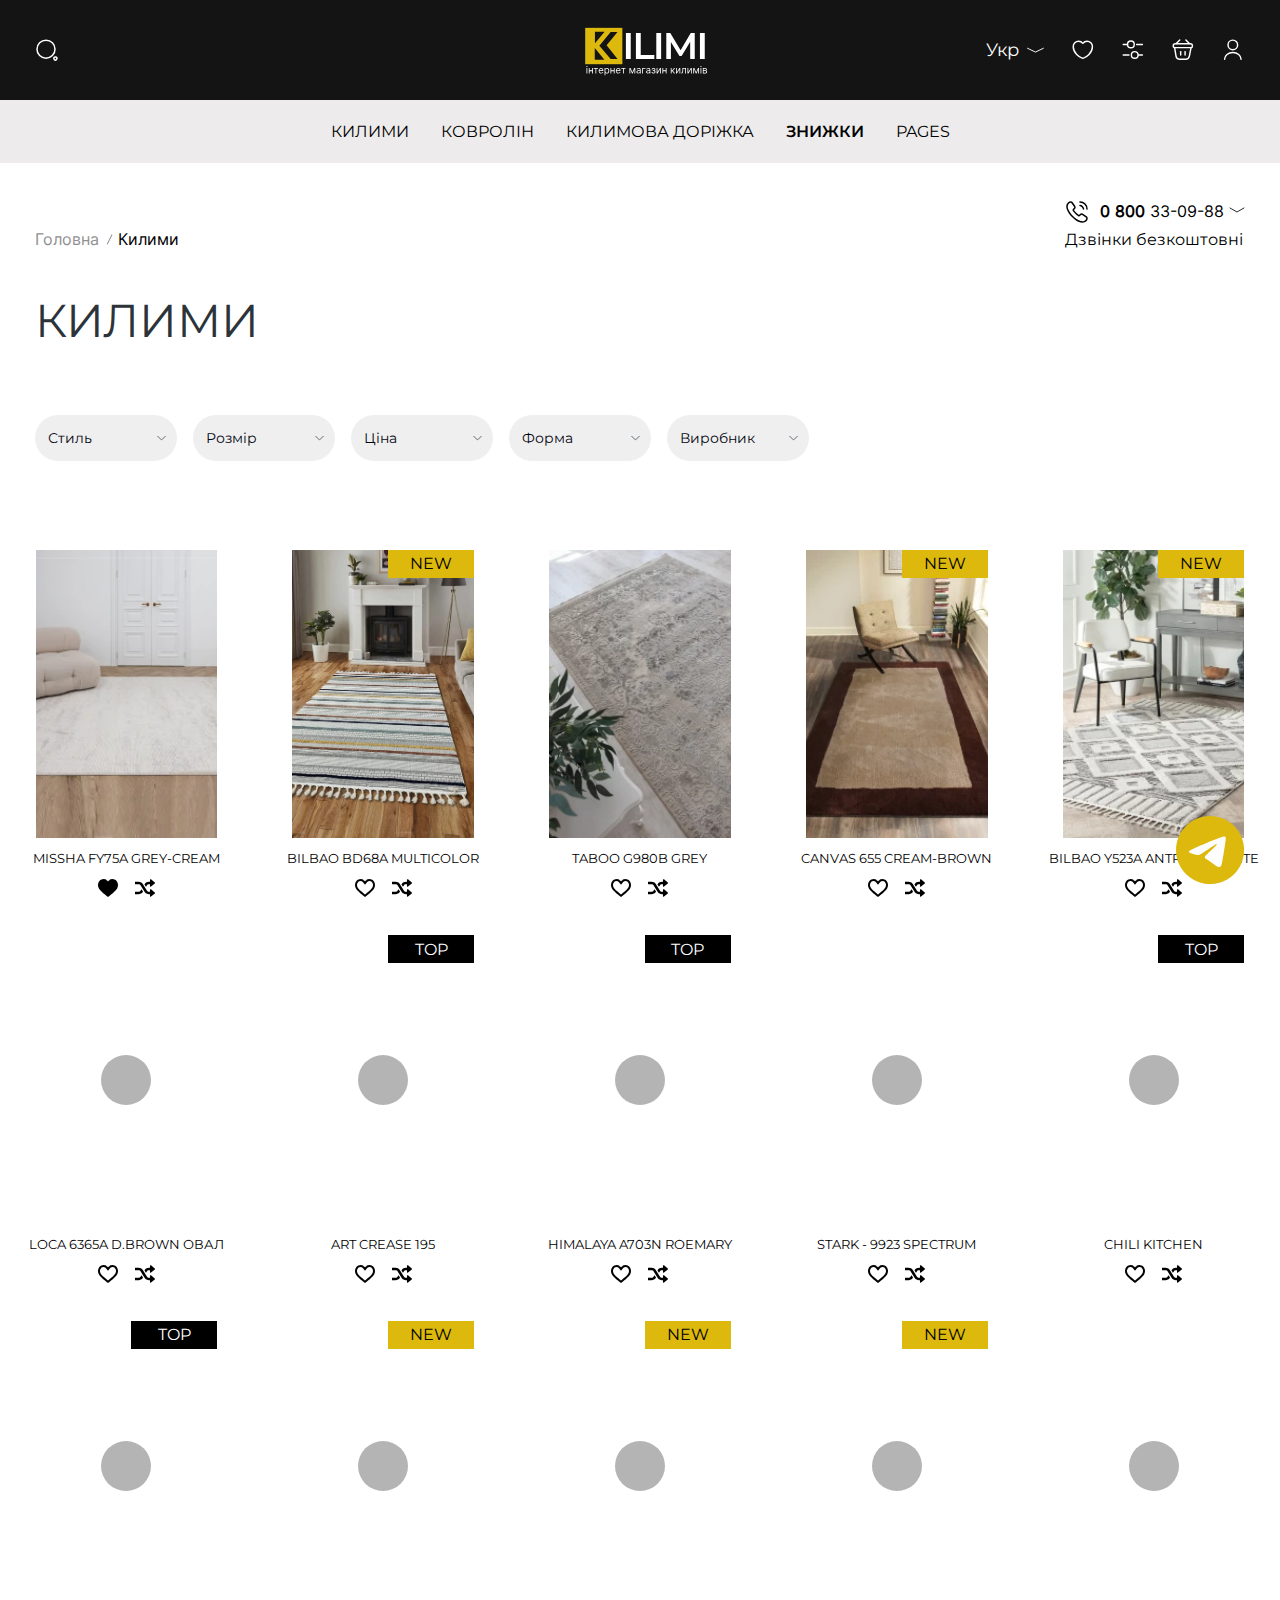
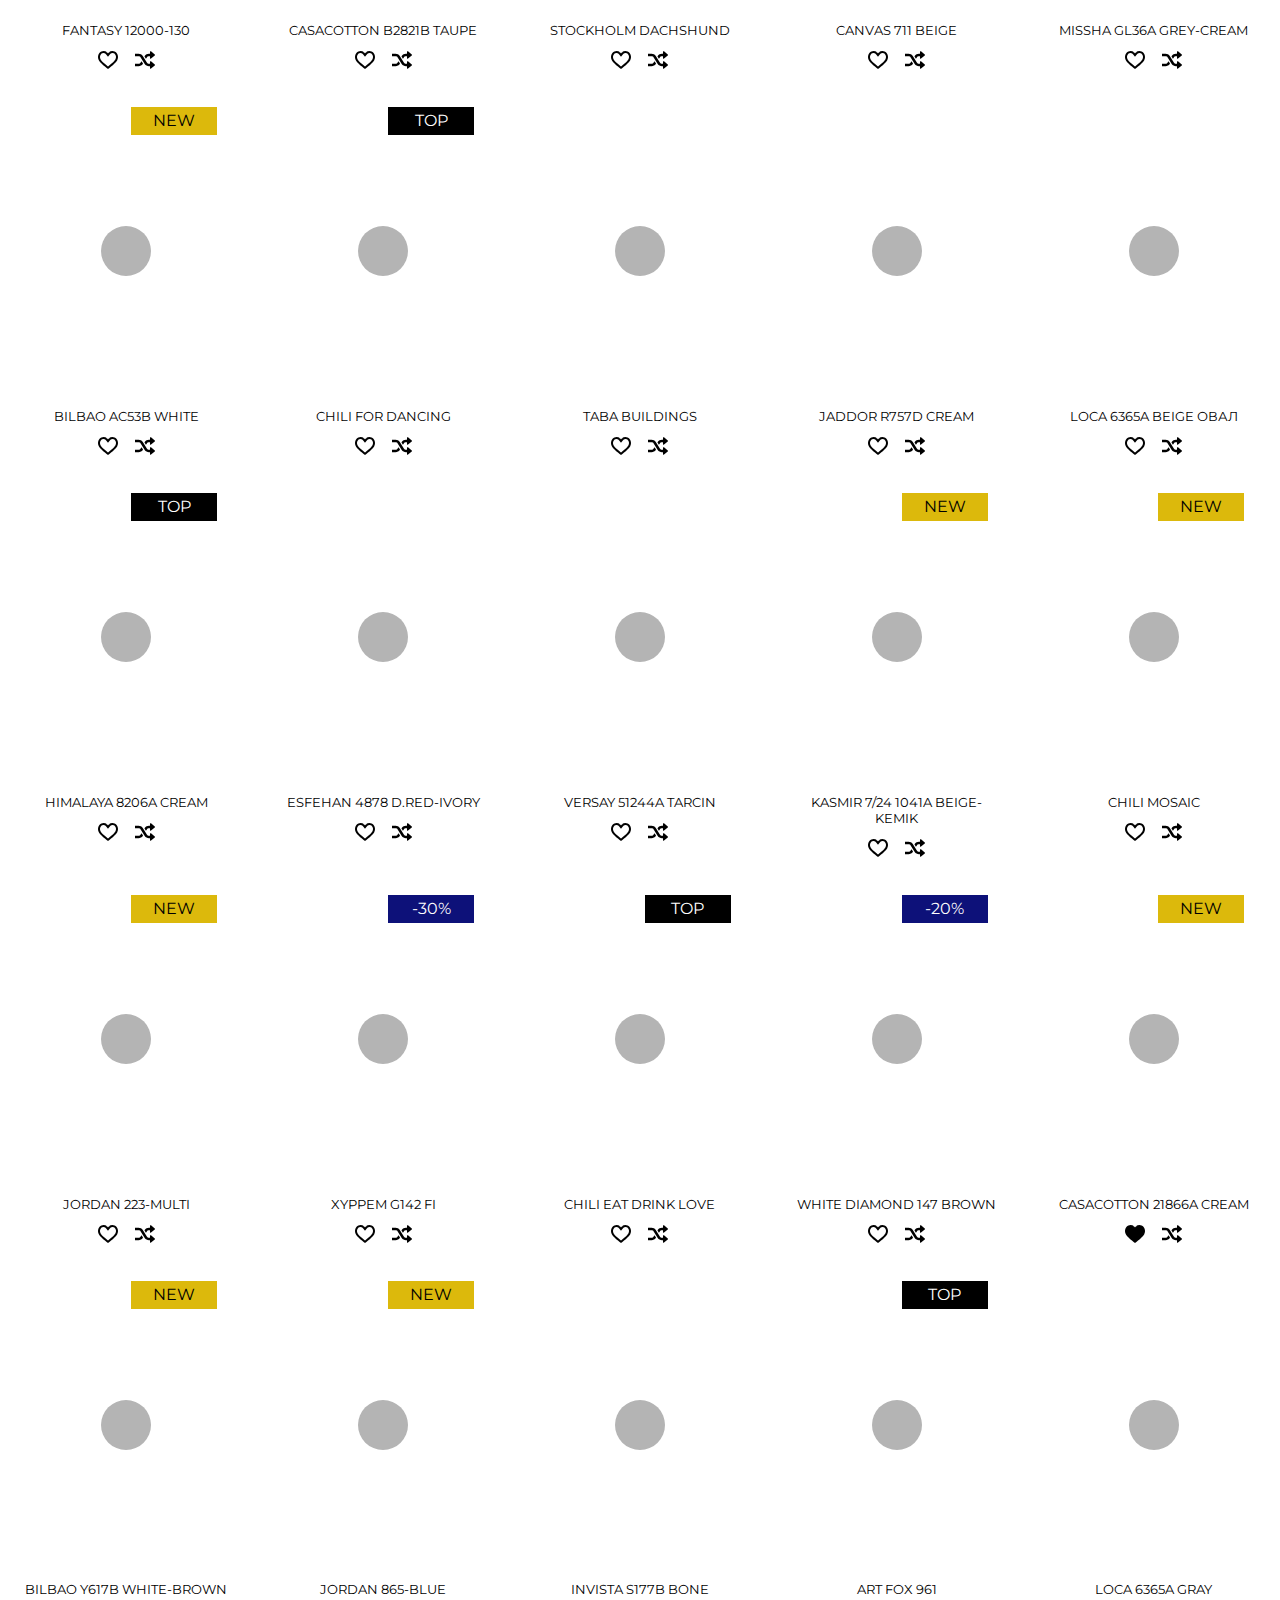
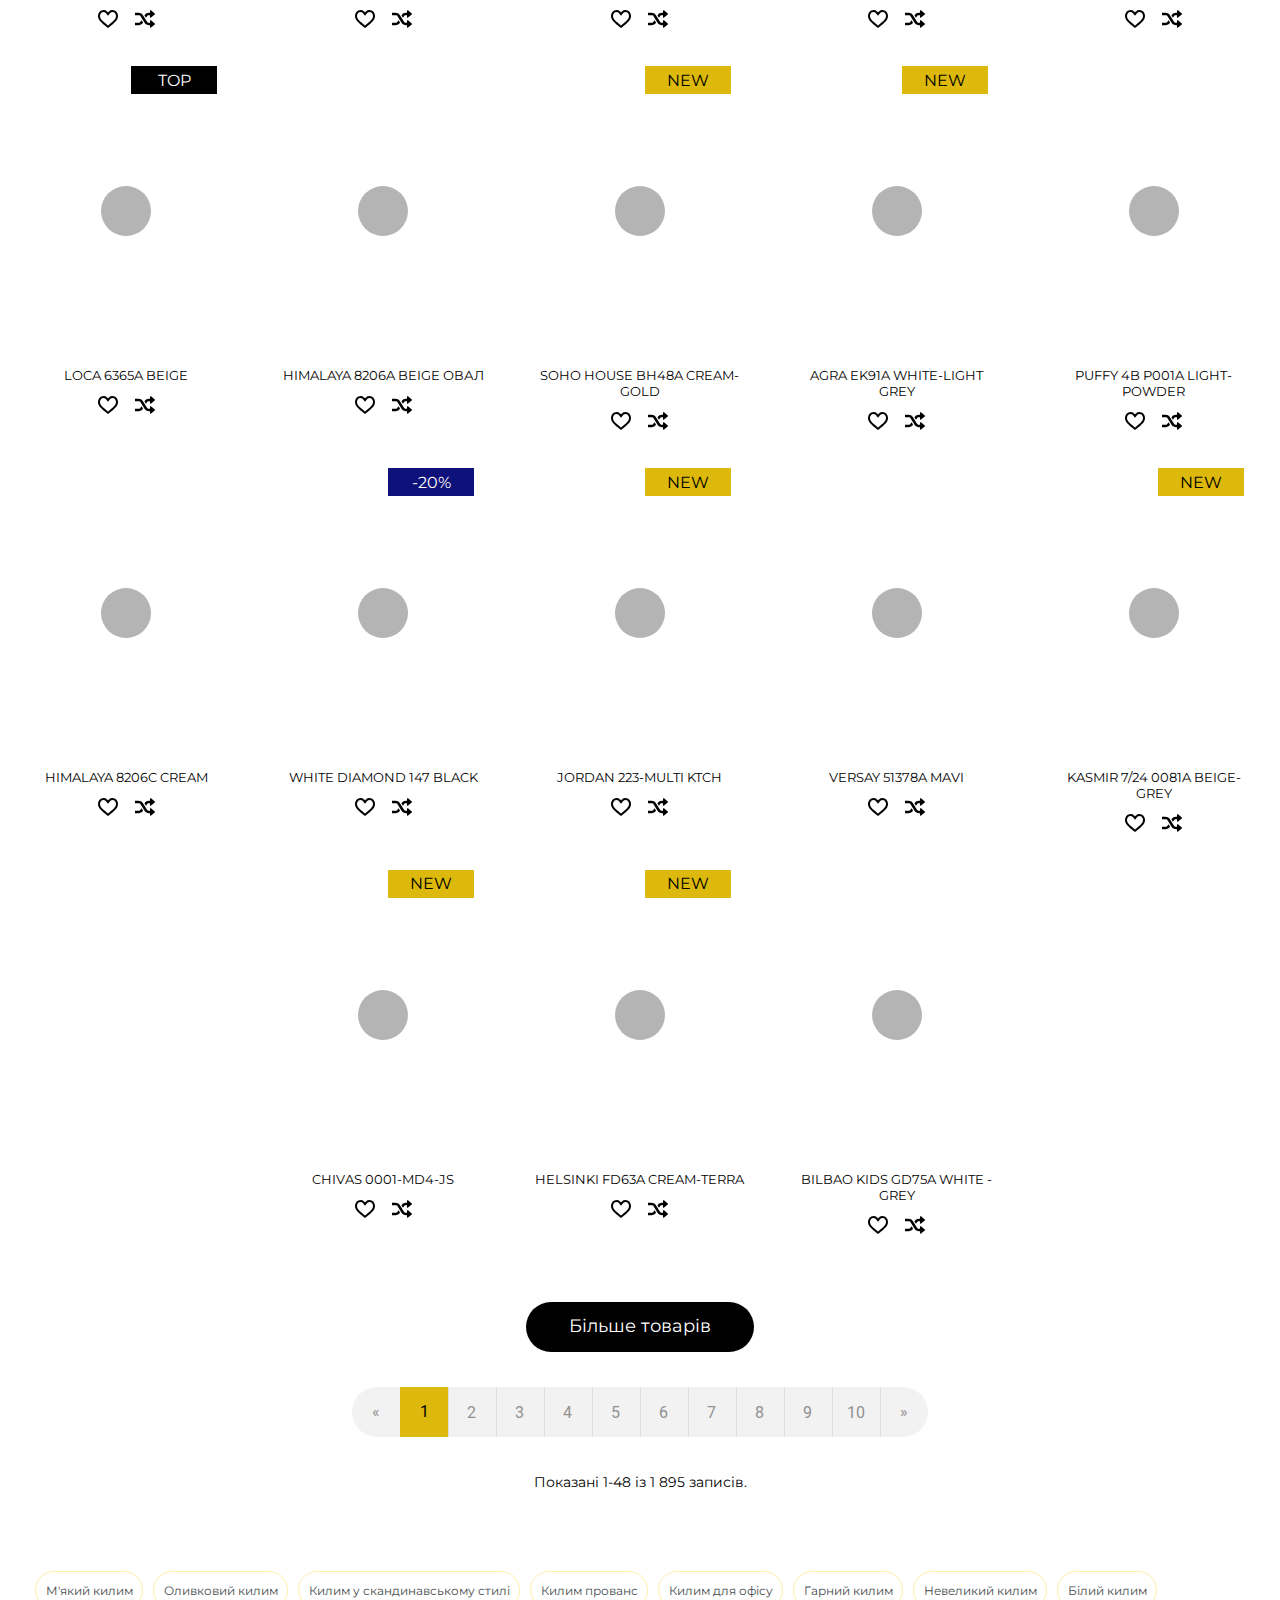
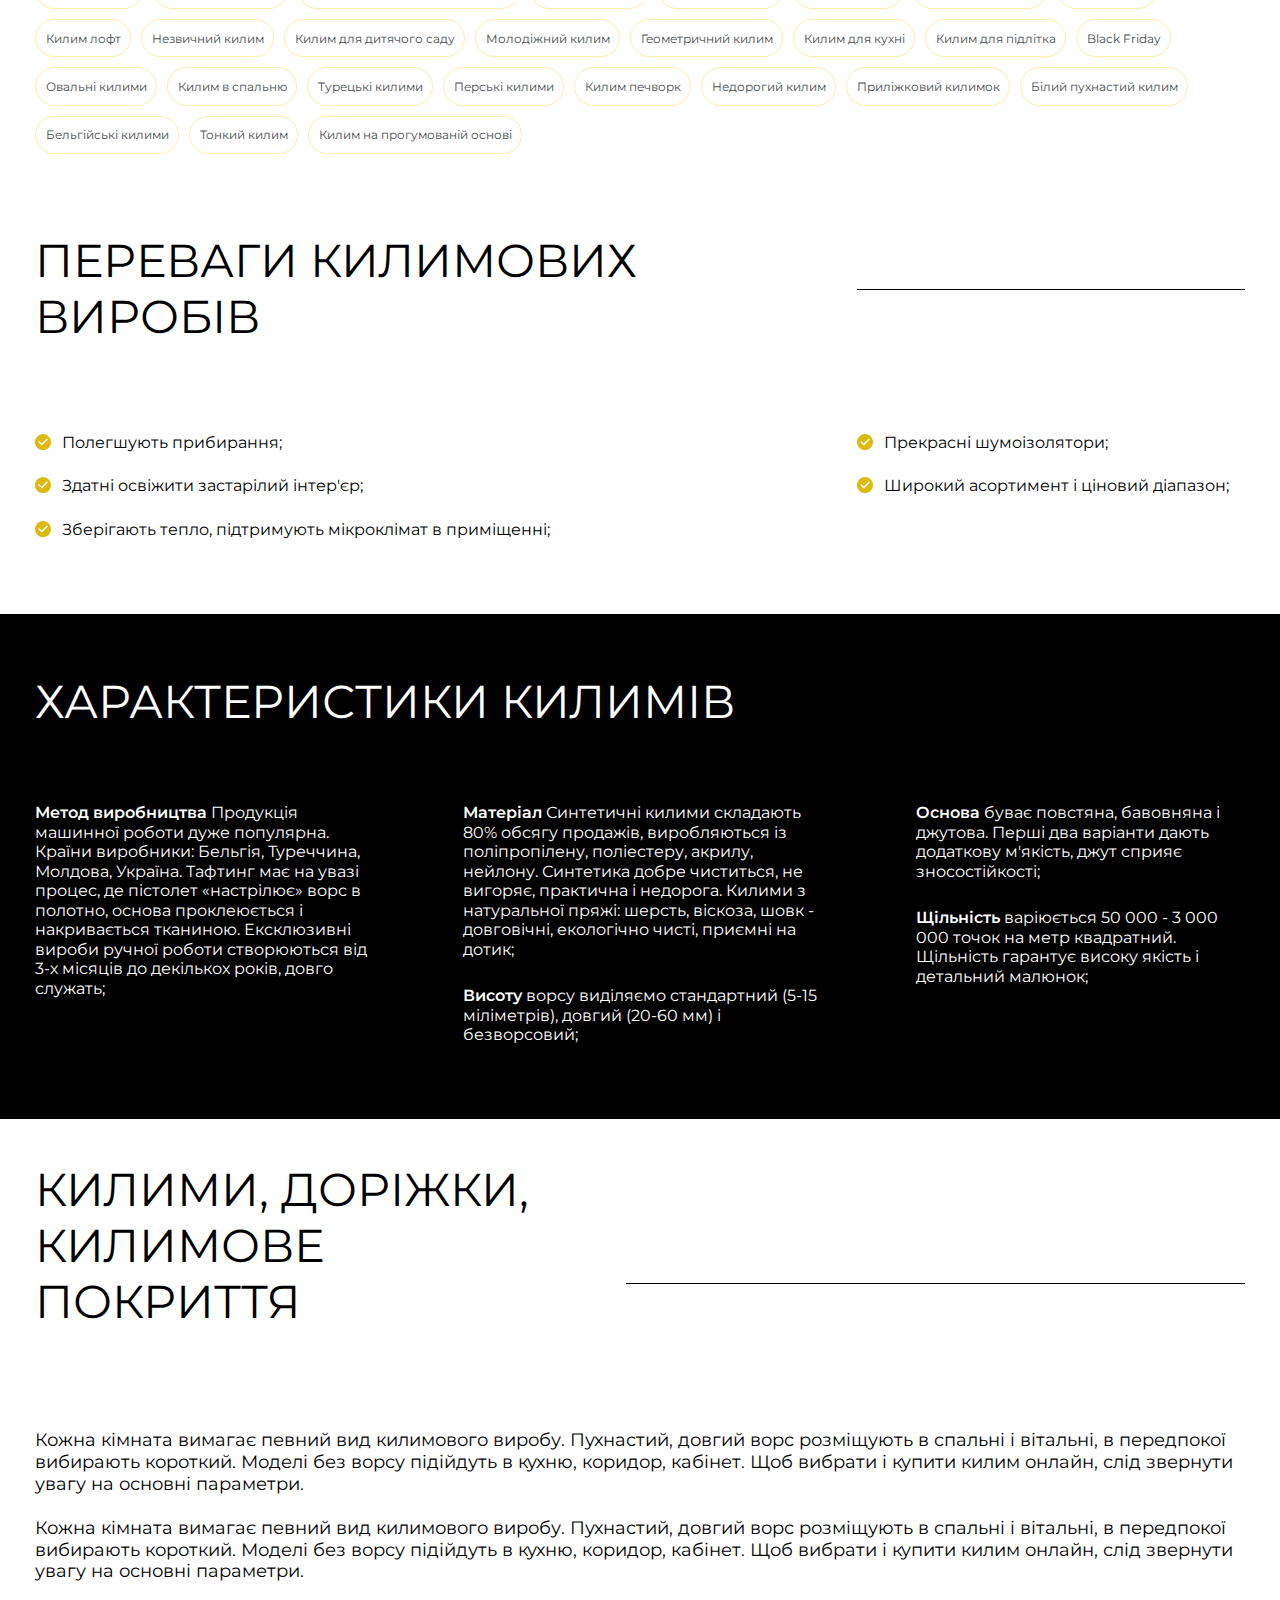
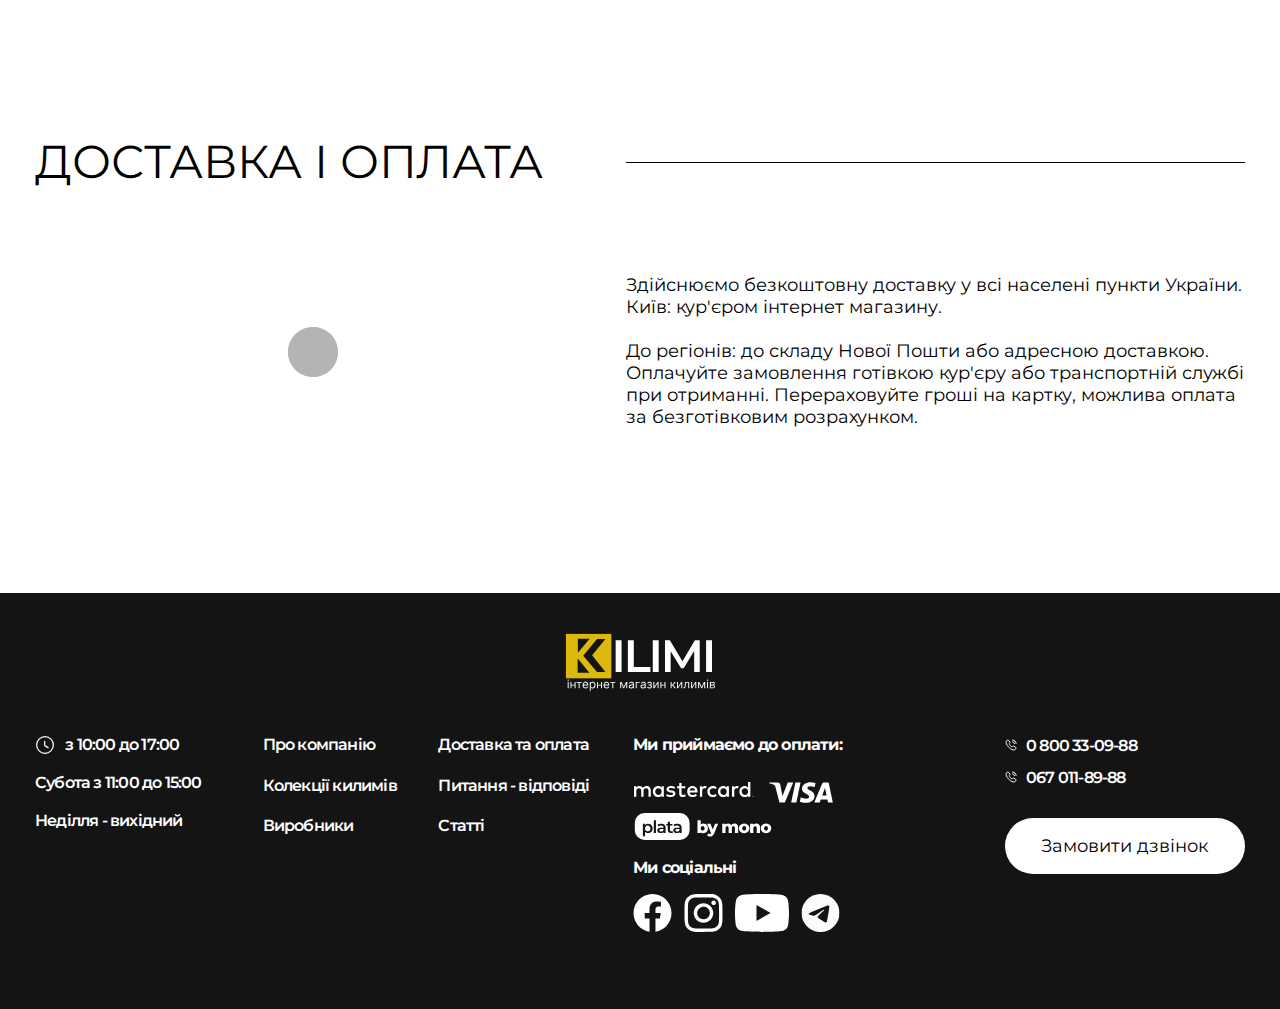
==== commit 04379957: "Add files via upload" ====
--- a/catalog.html
+++ b/catalog.html
@@ -4,9 +4,9 @@
    <meta charset="UTF-8">
    <meta http-equiv="X-UA-Compatible" content="IE=edge">
    <meta name="viewport" content="width=device-width, initial-scale=1.0">
-   <link rel="stylesheet" href="files/select2/css/select2.min.css?_v=20240519003023">
-   <link rel="stylesheet" href="css/style.min.css?_v=20240519003023">
-   <link rel="stylesheet" href="files/swiper/swiper-bundle.min.css?_v=20240519003023">
+   <link rel="stylesheet" href="files/select2/css/select2.min.css?_v=20240520172758">
+   <link rel="stylesheet" href="css/style.min.css?_v=20240520172758">
+   <link rel="stylesheet" href="files/swiper/swiper-bundle.min.css?_v=20240520172758">
    <!--<link rel="icon" type="image/svg+xml" href="favicon.svg">-->
    <title>KILIMI - Bilbao BD68A multicolor</title>
 </head>
@@ -658,62 +658,62 @@
                                  <span class="custom-checkbox__box"></span>
                                  <span class="custom-checkbox__text">для ванної</span>
                               </label>
-                              <label class="custom-checkbox">
+                              <label class="custom-checkbox input-disabled">
                                  <input type="checkbox" class="custom-checkbox__input" disabled>
                                  <span class="custom-checkbox__box"></span>
                                  <span class="custom-checkbox__text">етнічні</span>
                               </label>
-                              <label class="custom-checkbox">
+                              <label class="custom-checkbox input-disabled">
                                  <input type="checkbox" class="custom-checkbox__input" disabled>
                                  <span class="custom-checkbox__box"></span>
                                  <span class="custom-checkbox__text">однотонні</span>
                               </label>
-                              <label class="custom-checkbox">
+                              <label class="custom-checkbox input-disabled">
                                  <input type="checkbox" class="custom-checkbox__input" disabled>
                                  <span class="custom-checkbox__box"></span>
                                  <span class="custom-checkbox__text">сучасні</span>
                               </label>
-                              <label class="custom-checkbox">
+                              <label class="custom-checkbox input-disabled">
                                  <input type="checkbox" class="custom-checkbox__input" disabled>
                                  <span class="custom-checkbox__box"></span>
                                  <span class="custom-checkbox__text">східна класика</span>
                               </label>
-                              <label class="custom-checkbox">
+                              <label class="custom-checkbox input-disabled">
                                  <input type="checkbox" class="custom-checkbox__input" disabled>
                                  <span class="custom-checkbox__box"></span>
                                  <span class="custom-checkbox__text">флористика</span>
                               </label>
-                              <label class="custom-checkbox">
+                              <label class="custom-checkbox input-disabled">
                                  <input type="checkbox" class="custom-checkbox__input" disabled>
                                  <span class="custom-checkbox__box"></span>
                                  <span class="custom-checkbox__text">шкіри</span>
                               </label>
-                              <label class="custom-checkbox">
+                              <label class="custom-checkbox input-disabled">
                                  <input type="checkbox" class="custom-checkbox__input" disabled>
                                  <span class="custom-checkbox__box"></span>
                                  <span class="custom-checkbox__text">шкіри</span>
                               </label>
-                              <label class="custom-checkbox">
+                              <label class="custom-checkbox input-disabled">
                                  <input type="checkbox" class="custom-checkbox__input" disabled>
                                  <span class="custom-checkbox__box"></span>
                                  <span class="custom-checkbox__text">шкіри</span>
                               </label>
-                              <label class="custom-checkbox">
+                              <label class="custom-checkbox input-disabled">
                                  <input type="checkbox" class="custom-checkbox__input" disabled>
                                  <span class="custom-checkbox__box"></span>
                                  <span class="custom-checkbox__text">шкіри</span>
                               </label>
-                              <label class="custom-checkbox">
+                              <label class="custom-checkbox input-disabled">
                                  <input type="checkbox" class="custom-checkbox__input" disabled>
                                  <span class="custom-checkbox__box"></span>
                                  <span class="custom-checkbox__text">шкіри</span>
                               </label>
-                              <label class="custom-checkbox">
+                              <label class="custom-checkbox input-disabled">
                                  <input type="checkbox" class="custom-checkbox__input" disabled>
                                  <span class="custom-checkbox__box"></span>
                                  <span class="custom-checkbox__text">шкіри</span>
                               </label>
-                              <label class="custom-checkbox">
+                              <label class="custom-checkbox input-disabled">
                                  <input type="checkbox" class="custom-checkbox__input" disabled>
                                  <span class="custom-checkbox__box"></span>
                                  <span class="custom-checkbox__text">шкіри</span>
@@ -850,7 +850,6 @@
                                     <div class="wrap-field">
                                        <input type="text" name="price-to" placeholder="67099">
                                     </div>
-                                    <button type="button" class="widget-price__button">Ок</button>
                                  </div>
                                  <div class="rangeslider">
                                     <input class="min input-ranges" name="range_1" type="range" min="1" max="67099" value="7600">
@@ -2428,11 +2427,9 @@
 </footer>
    </div>
 
-   <script src="js/script.min.js?_v=20240519003023"></script>
+   <script src="js/script.min.js?_v=20240520172758"></script>
 
-   <script src="files/js/filter.js?_v=20240519003023"></script>
-
-   <script src="files/js/range-for-price.js?_v=20240519003023"></script>
+   <script src="files/js/filter.js?_v=20240520172758"></script>
 
 </body>
 </html>--- a/css/style.min.css
+++ b/css/style.min.css
@@ -1 +1 @@
-@charset "UTF-8";@font-face{font-family:Inter;font-style:normal;font-weight:400;font-display:swap;src:url(../files/fonts/Inter/400/cyrillic-ext.woff2) format("woff2");unicode-range:U+0460-052F,U+1C80-1C88,U+20B4,U+2DE0-2DFF,U+A640-A69F,U+FE2E-FE2F}@font-face{font-family:Inter;font-style:normal;font-weight:400;font-display:swap;src:url(../files/fonts/Inter/400/cyrillic.woff2) format("woff2");unicode-range:U+0301,U+0400-045F,U+0490-0491,U+04B0-04B1,U+2116}@font-face{font-family:Inter;font-style:normal;font-weight:400;font-display:swap;src:url(../files/fonts/Inter/400/greek-ext.woff2) format("woff2");unicode-range:U+1F00-1FFF}@font-face{font-family:Inter;font-style:normal;font-weight:400;font-display:swap;src:url(../files/fonts/Inter/400/greek.woff2) format("woff2");unicode-range:U+0370-0377,U+037A-037F,U+0384-038A,U+038C,U+038E-03A1,U+03A3-03FF}@font-face{font-family:Inter;font-style:normal;font-weight:400;font-display:swap;src:url(../files/fonts/Inter/400/vietnamese.woff2) format("woff2");unicode-range:U+0102-0103,U+0110-0111,U+0128-0129,U+0168-0169,U+01A0-01A1,U+01AF-01B0,U+0300-0301,U+0303-0304,U+0308-0309,U+0323,U+0329,U+1EA0-1EF9,U+20AB}@font-face{font-family:Inter;font-style:normal;font-weight:400;font-display:swap;src:url(../files/fonts/Inter/400/latin-ext.woff2) format("woff2");unicode-range:U+0100-02AF,U+0304,U+0308,U+0329,U+1E00-1E9F,U+1EF2-1EFF,U+2020,U+20A0-20AB,U+20AD-20C0,U+2113,U+2C60-2C7F,U+A720-A7FF}@font-face{font-family:Inter;font-style:normal;font-weight:400;font-display:swap;src:url(../files/fonts/Inter/400/latin.woff2) format("woff2");unicode-range:U+0000-00FF,U+0131,U+0152-0153,U+02BB-02BC,U+02C6,U+02DA,U+02DC,U+0304,U+0308,U+0329,U+2000-206F,U+2074,U+20AC,U+2122,U+2191,U+2193,U+2212,U+2215,U+FEFF,U+FFFD}@font-face{font-family:Montserrat;font-style:normal;font-weight:400;font-display:swap;src:url(../files/fonts/Montserrat/400/cyrillic-ext.woff2) format("woff2");unicode-range:U+0460-052F,U+1C80-1C88,U+20B4,U+2DE0-2DFF,U+A640-A69F,U+FE2E-FE2F}@font-face{font-family:Montserrat;font-style:normal;font-weight:400;font-display:swap;src:url(../files/fonts/Montserrat/400/cyrillic.woff2) format("woff2");unicode-range:U+0301,U+0400-045F,U+0490-0491,U+04B0-04B1,U+2116}@font-face{font-family:Montserrat;font-style:normal;font-weight:400;font-display:swap;src:url(../files/fonts/Montserrat/400/vietnamese.woff2) format("woff2");unicode-range:U+0102-0103,U+0110-0111,U+0128-0129,U+0168-0169,U+01A0-01A1,U+01AF-01B0,U+0300-0301,U+0303-0304,U+0308-0309,U+0323,U+0329,U+1EA0-1EF9,U+20AB}@font-face{font-family:Montserrat;font-style:normal;font-weight:400;font-display:swap;src:url(../files/fonts/Montserrat/400/latin-ext.woff2) format("woff2");unicode-range:U+0100-02AF,U+0304,U+0308,U+0329,U+1E00-1E9F,U+1EF2-1EFF,U+2020,U+20A0-20AB,U+20AD-20C0,U+2113,U+2C60-2C7F,U+A720-A7FF}@font-face{font-family:Montserrat;font-style:normal;font-weight:400;font-display:swap;src:url(../files/fonts/Montserrat/400/latin.woff2) format("woff2");unicode-range:U+0000-00FF,U+0131,U+0152-0153,U+02BB-02BC,U+02C6,U+02DA,U+02DC,U+0304,U+0308,U+0329,U+2000-206F,U+2074,U+20AC,U+2122,U+2191,U+2193,U+2212,U+2215,U+FEFF,U+FFFD}@font-face{font-family:Montserrat;font-style:normal;font-weight:600;font-display:swap;src:url(../files/fonts/Montserrat/600/cyrillic-ext.woff2) format("woff2");unicode-range:U+0460-052F,U+1C80-1C88,U+20B4,U+2DE0-2DFF,U+A640-A69F,U+FE2E-FE2F}@font-face{font-family:Montserrat;font-style:normal;font-weight:600;font-display:swap;src:url(../files/fonts/Montserrat/600/cyrillic.woff2) format("woff2");unicode-range:U+0301,U+0400-045F,U+0490-0491,U+04B0-04B1,U+2116}@font-face{font-family:Montserrat;font-style:normal;font-weight:600;font-display:swap;src:url(../files/fonts/Montserrat/600/vietnamese.woff2) format("woff2");unicode-range:U+0102-0103,U+0110-0111,U+0128-0129,U+0168-0169,U+01A0-01A1,U+01AF-01B0,U+0300-0301,U+0303-0304,U+0308-0309,U+0323,U+0329,U+1EA0-1EF9,U+20AB}@font-face{font-family:Montserrat;font-style:normal;font-weight:600;font-display:swap;src:url(../files/fonts/Montserrat/600/latin-ext.woff2) format("woff2");unicode-range:U+0100-02AF,U+0304,U+0308,U+0329,U+1E00-1E9F,U+1EF2-1EFF,U+2020,U+20A0-20AB,U+20AD-20C0,U+2113,U+2C60-2C7F,U+A720-A7FF}@font-face{font-family:Montserrat;font-style:normal;font-weight:600;font-display:swap;src:url(../files/fonts/Montserrat/600/latin.woff2) format("woff2");unicode-range:U+0000-00FF,U+0131,U+0152-0153,U+02BB-02BC,U+02C6,U+02DA,U+02DC,U+0304,U+0308,U+0329,U+2000-206F,U+2074,U+20AC,U+2122,U+2191,U+2193,U+2212,U+2215,U+FEFF,U+FFFD}@font-face{font-family:Montserrat;font-style:normal;font-weight:700;font-display:swap;src:url(../files/fonts/Montserrat/700/cyrillic-ext.woff2) format("woff2");unicode-range:U+0460-052F,U+1C80-1C88,U+20B4,U+2DE0-2DFF,U+A640-A69F,U+FE2E-FE2F}@font-face{font-family:Montserrat;font-style:normal;font-weight:700;font-display:swap;src:url(../files/fonts/Montserrat/700/cyrillic.woff2) format("woff2");unicode-range:U+0301,U+0400-045F,U+0490-0491,U+04B0-04B1,U+2116}@font-face{font-family:Montserrat;font-style:normal;font-weight:700;font-display:swap;src:url(../files/fonts/Montserrat/700/vietnamese.woff2) format("woff2");unicode-range:U+0102-0103,U+0110-0111,U+0128-0129,U+0168-0169,U+01A0-01A1,U+01AF-01B0,U+0300-0301,U+0303-0304,U+0308-0309,U+0323,U+0329,U+1EA0-1EF9,U+20AB}@font-face{font-family:Montserrat;font-style:normal;font-weight:700;font-display:swap;src:url(../files/fonts/Montserrat/700/latin-ext.woff2) format("woff2");unicode-range:U+0100-02AF,U+0304,U+0308,U+0329,U+1E00-1E9F,U+1EF2-1EFF,U+2020,U+20A0-20AB,U+20AD-20C0,U+2113,U+2C60-2C7F,U+A720-A7FF}@font-face{font-family:Montserrat;font-style:normal;font-weight:700;font-display:swap;src:url(../files/fonts/Montserrat/700/latin.woff2) format("woff2");unicode-range:U+0000-00FF,U+0131,U+0152-0153,U+02BB-02BC,U+02C6,U+02DA,U+02DC,U+0304,U+0308,U+0329,U+2000-206F,U+2074,U+20AC,U+2122,U+2191,U+2193,U+2212,U+2215,U+FEFF,U+FFFD}@font-face{font-family:Montserrat;font-style:normal;font-weight:800;font-display:swap;src:url(../files/fonts/Montserrat/800/cyrillic-ext.woff2) format("woff2");unicode-range:U+0460-052F,U+1C80-1C88,U+20B4,U+2DE0-2DFF,U+A640-A69F,U+FE2E-FE2F}@font-face{font-family:Montserrat;font-style:normal;font-weight:800;font-display:swap;src:url(../files/fonts/Montserrat/800/cyrillic.woff2) format("woff2");unicode-range:U+0301,U+0400-045F,U+0490-0491,U+04B0-04B1,U+2116}@font-face{font-family:Montserrat;font-style:normal;font-weight:800;font-display:swap;src:url(../files/fonts/Montserrat/800/vietnamese.woff2) format("woff2");unicode-range:U+0102-0103,U+0110-0111,U+0128-0129,U+0168-0169,U+01A0-01A1,U+01AF-01B0,U+0300-0301,U+0303-0304,U+0308-0309,U+0323,U+0329,U+1EA0-1EF9,U+20AB}@font-face{font-family:Montserrat;font-style:normal;font-weight:800;font-display:swap;src:url(../files/fonts/Montserrat/800/latin-ext.woff2) format("woff2");unicode-range:U+0100-02AF,U+0304,U+0308,U+0329,U+1E00-1E9F,U+1EF2-1EFF,U+2020,U+20A0-20AB,U+20AD-20C0,U+2113,U+2C60-2C7F,U+A720-A7FF}@font-face{font-family:Montserrat;font-style:normal;font-weight:800;font-display:swap;src:url(../files/fonts/Montserrat/800/latin.woff2) format("woff2");unicode-range:U+0000-00FF,U+0131,U+0152-0153,U+02BB-02BC,U+02C6,U+02DA,U+02DC,U+0304,U+0308,U+0329,U+2000-206F,U+2074,U+20AC,U+2122,U+2191,U+2193,U+2212,U+2215,U+FEFF,U+FFFD}@font-face{font-family:Montserrat;font-style:normal;font-weight:900;font-display:swap;src:url(../files/fonts/Montserrat/900/cyrillic-ext.woff2) format("woff2");unicode-range:U+0460-052F,U+1C80-1C88,U+20B4,U+2DE0-2DFF,U+A640-A69F,U+FE2E-FE2F}@font-face{font-family:Montserrat;font-style:normal;font-weight:900;font-display:swap;src:url(../files/fonts/Montserrat/900/cyrillic.woff2) format("woff2");unicode-range:U+0301,U+0400-045F,U+0490-0491,U+04B0-04B1,U+2116}@font-face{font-family:Montserrat;font-style:normal;font-weight:900;font-display:swap;src:url(../files/fonts/Montserrat/900/vietnamese.woff2) format("woff2");unicode-range:U+0102-0103,U+0110-0111,U+0128-0129,U+0168-0169,U+01A0-01A1,U+01AF-01B0,U+0300-0301,U+0303-0304,U+0308-0309,U+0323,U+0329,U+1EA0-1EF9,U+20AB}@font-face{font-family:Montserrat;font-style:normal;font-weight:900;font-display:swap;src:url(../files/fonts/Montserrat/900/latin-ext.woff2) format("woff2");unicode-range:U+0100-02AF,U+0304,U+0308,U+0329,U+1E00-1E9F,U+1EF2-1EFF,U+2020,U+20A0-20AB,U+20AD-20C0,U+2113,U+2C60-2C7F,U+A720-A7FF}@font-face{font-family:Montserrat;font-style:normal;font-weight:900;font-display:swap;src:url(../files/fonts/Montserrat/900/latin.woff2) format("woff2");unicode-range:U+0000-00FF,U+0131,U+0152-0153,U+02BB-02BC,U+02C6,U+02DA,U+02DC,U+0304,U+0308,U+0329,U+2000-206F,U+2074,U+20AC,U+2122,U+2191,U+2193,U+2212,U+2215,U+FEFF,U+FFFD}@font-face{font-family:Roboto;font-style:normal;font-weight:400;font-display:swap;src:url(../files/fonts/Roboto/400/cyrillic-ext.woff2) format("woff2");unicode-range:U+0460-052F,U+1C80-1C88,U+20B4,U+2DE0-2DFF,U+A640-A69F,U+FE2E-FE2F}@font-face{font-family:Roboto;font-style:normal;font-weight:400;font-display:swap;src:url(../files/fonts/Roboto/400/cyrillic.woff2) format("woff2");unicode-range:U+0301,U+0400-045F,U+0490-0491,U+04B0-04B1,U+2116}@font-face{font-family:Roboto;font-style:normal;font-weight:400;font-display:swap;src:url(../files/fonts/Roboto/400/greek-ext.woff2) format("woff2");unicode-range:U+1F00-1FFF}@font-face{font-family:Roboto;font-style:normal;font-weight:400;font-display:swap;src:url(../files/fonts/Roboto/400/greek.woff2) format("woff2");unicode-range:U+0370-0377,U+037A-037F,U+0384-038A,U+038C,U+038E-03A1,U+03A3-03FF}@font-face{font-family:Roboto;font-style:normal;font-weight:400;font-display:swap;src:url(../files/fonts/Roboto/400/vietnamese.woff2) format("woff2");unicode-range:U+0102-0103,U+0110-0111,U+0128-0129,U+0168-0169,U+01A0-01A1,U+01AF-01B0,U+0300-0301,U+0303-0304,U+0308-0309,U+0323,U+0329,U+1EA0-1EF9,U+20AB}@font-face{font-family:Roboto;font-style:normal;font-weight:400;font-display:swap;src:url(../files/fonts/Roboto/400/latin-ext.woff2) format("woff2");unicode-range:U+0100-02AF,U+0304,U+0308,U+0329,U+1E00-1E9F,U+1EF2-1EFF,U+2020,U+20A0-20AB,U+20AD-20C0,U+2113,U+2C60-2C7F,U+A720-A7FF}@font-face{font-family:Roboto;font-style:normal;font-weight:400;font-display:swap;src:url(../files/fonts/Roboto/400/latin.woff2) format("woff2");unicode-range:U+0000-00FF,U+0131,U+0152-0153,U+02BB-02BC,U+02C6,U+02DA,U+02DC,U+0304,U+0308,U+0329,U+2000-206F,U+2074,U+20AC,U+2122,U+2191,U+2193,U+2212,U+2215,U+FEFF,U+FFFD}*,::after,::before{box-sizing:border-box;margin:0;padding:0}button{background:0 0;border:none;cursor:pointer}img,picture{height:auto;max-width:100%;vertical-align:top}/*! normalize.css v8.0.1 | MIT License | github.com/necolas/normalize.css */html{line-height:1.15;-webkit-text-size-adjust:100%}body{margin:0}main{display:block}h1{font-size:2em;margin:.67em 0}hr{box-sizing:content-box;height:0;overflow:visible}pre{font-family:monospace,monospace;font-size:1em}a{background-color:transparent}abbr[title]{border-bottom:none;text-decoration:underline;-webkit-text-decoration:underline dotted;text-decoration:underline dotted}b,strong{font-weight:700}code,kbd,samp{font-family:monospace,monospace;font-size:1em}small{font-size:80%}sub,sup{font-size:75%;line-height:0;position:relative;vertical-align:baseline}sub{bottom:-.25em}sup{top:-.5em}img{border-style:none}button,input,optgroup,select,textarea{font-family:inherit;font-size:100%;line-height:1.15;margin:0}button,input{overflow:visible}button,select{text-transform:none}[type=button],[type=reset],[type=submit],button{-webkit-appearance:button}[type=button]::-moz-focus-inner,[type=reset]::-moz-focus-inner,[type=submit]::-moz-focus-inner,button::-moz-focus-inner{border-style:none;padding:0}[type=button]:-moz-focusring,[type=reset]:-moz-focusring,[type=submit]:-moz-focusring,button:-moz-focusring{outline:1px dotted ButtonText}fieldset{padding:.35em .75em .625em}legend{box-sizing:border-box;color:inherit;display:table;max-width:100%;padding:0;white-space:normal}progress{vertical-align:baseline}textarea{overflow:auto}[type=checkbox],[type=radio]{box-sizing:border-box;padding:0}[type=number]::-webkit-inner-spin-button,[type=number]::-webkit-outer-spin-button{height:auto}[type=search]{-webkit-appearance:textfield;outline-offset:-2px}[type=search]::-webkit-search-decoration{-webkit-appearance:none}::-webkit-file-upload-button{-webkit-appearance:button;font:inherit}details{display:block}summary{display:list-item}template{display:none}[hidden]{display:none}body,html{height:100%}.wrapper{display:flex;flex-direction:column;min-height:100vh}main.main{flex:1;padding-top:95px;position:relative}body{background-color:#fff;color:#000;font-family:Montserrat,sans-serif;font-size:18px;font-style:normal;font-weight:400;line-height:21.94px;margin:0}body._lock{overflow:hidden}body p strong{font-weight:700}a{transition:.3s ease 0s;text-decoration:none}.breadcrumbs{display:flex;flex-wrap:wrap;margin:20px 0;position:relative;z-index:3}.breadcrumbs__item{font-family:Inter,sans-serif;font-size:16px;font-weight:400;line-height:19.36px;list-style:none;position:relative}.breadcrumbs__item:not(:last-child)::after{background-color:#919191;bottom:5px;content:"";display:inline-block;height:1px;margin:0 3px 0 0;position:relative;transform:rotate(116.57deg);width:11.18px}.breadcrumbs__link{color:#919191;opacity:1;transition:opacity .3s ease 0s}.breadcrumbs__name{color:#000}.n_container{margin-left:auto;margin-right:auto;max-width:1350px;padding-left:35px;padding-right:35px}.n_sec-title{font-size:46px;line-height:56px;margin:0}h1,h2,h3,h4,h5,h6{font-weight:400;text-transform:uppercase}.page__head{align-items:flex-end;display:flex;flex-wrap:wrap;padding-bottom:45px;padding-top:85px;position:relative}.page__head .n_container{position:relative;z-index:3}.calls-are-free{min-width:220px;margin-left:auto;margin-right:-15px;padding:20px 0 20px 25px;position:relative}.calls-are-free.show-all-phones .calls-are-free__arrow{top:-2px;transform:scale(1,-1)}.calls-are-free.show-all-phones .calls-are-free__blockPhones{display:block}.calls-are-free__blockPhones li,.calls-are-free__blockPhones li a,.calls-are-free__phone{display:table;font-family:Inter,sans-serif;font-size:16px;font-weight:400;line-height:19.36px;text-align:left}.calls-are-free__blockPhones li a span,.calls-are-free__blockPhones li span,.calls-are-free__phone span{font-weight:600}.calls-are-free__phone{align-items:center;display:flex}.calls-are-free__phone p{cursor:pointer;-webkit-user-select:none;-moz-user-select:none;user-select:none}.calls-are-free__arrow,.calls-are-free__icon{position:relative;z-index:1}.calls-are-free__icon{margin-right:11px;top:0}.calls-are-free__arrow{bottom:2px;margin-left:5px}.calls-are-free__blockPhones{background-color:#fff;border-radius:14px;display:none;padding:3px 35px 12px;position:absolute}.calls-are-free__blockPhones ol,.calls-are-free__blockPhones ul{list-style:none}.calls-are-free__blockPhones ol li,.calls-are-free__blockPhones ul li{color:#000;margin:12px 0}.calls-are-free__blockPhones ol li span,.calls-are-free__blockPhones ul li span{font-weight:600}.calls-are-free__blockPhones ol li::after,.calls-are-free__blockPhones ul li::after{background-color:#000;content:"";display:block;height:1px;opacity:0;margin-top:3px;transition:opacity .3s ease 0s;width:100%}.calls-are-free__blockPhones ol li:hover,.calls-are-free__blockPhones ul li:hover{color:#000}.calls-are-free__blockPhones ol li:hover::after,.calls-are-free__blockPhones ul li:hover::after{opacity:1}.calls-are-free__blockPhones ol li a,.calls-are-free__blockPhones ul li a{color:inherit}.calls-are-free__blockPhones ol li a span,.calls-are-free__blockPhones ul li a span{font-weight:600}.calls-are-free__textUnderPhone{font-size:16px;font-weight:400;line-height:19.5px;margin:6px 0 0!important}.page__title{font-family:Inter,sans-serif;font-size:45px;line-height:54.46px;margin:0;text-align:center}.custom-checkbox{border-radius:2px;display:table;font-size:16px;line-height:14px;margin-bottom:19px;padding-left:36px;position:relative;-webkit-user-select:none;-moz-user-select:none;user-select:none}.custom-checkbox:not(:last-child){margin-right:8px}.custom-checkbox__input{clip:rect(0 0 0 0);height:1px;position:absolute;overflow:hidden;width:1px}.custom-checkbox__box{align-items:center;background-color:#f2f2f2;background-position:center 2px;border:1px solid rgba(5,6,17,.12);border-radius:3px;cursor:pointer;display:flex;justify-content:center;height:18px;margin-left:-36px;position:absolute;transition:.2s ease 0s;width:18px}.custom-checkbox__text{color:#2c3339;cursor:pointer;font-size:13.3px;font-weight:400;line-height:17.14px;padding:5px 0;-webkit-user-select:none;-moz-user-select:none;user-select:none}.custom-checkbox__input:checked~.custom-checkbox__box{background-color:#dcb90c;border-color:#dcb90c;background-image:url("data:image/svg+xml;charset=UTF-8,%3csvg width='14' height='11' viewBox='0 0 14 11' fill='none' xmlns='http://www.w3.org/2000/svg'%3e%3cpath d='M12.4271 0.883478C12.7171 0.593528 13.1872 0.593528 13.4771 0.883478C13.7671 1.17343 13.7671 1.64353 13.4771 1.93348L4.97748 10.4332C4.68459 10.726 4.20972 10.726 3.91682 10.4332L0.77215 7.28848C0.4822 6.99853 0.4822 6.52843 0.77215 6.23848C1.0621 5.94853 1.5322 5.94853 1.82215 6.23848L2.32583 6.74216C3.4974 7.91373 5.3969 7.91373 6.56847 6.74216L12.4271 0.883478Z' fill='%23F2F2F2'/%3e%3c/svg%3e");background-size:90%;background-repeat:no-repeat}.custom-checkbox__input:checked:disabled+.custom-checkbox__box,.custom-checkbox__input:disabled+.custom-checkbox__box{opacity:.4}.custom-checkbox__input:disabled~.custom-checkbox__box,.custom-checkbox__input:disabled~.custom-checkbox__text{cursor:default;pointer-events:none;-webkit-user-select:none;-moz-user-select:none;user-select:none}.wrap-lazy-load-image{position:relative}.wrap-lazy-load-image img,.wrap-lazy-load-image.img-loaded .sk-spinner-pulse{opacity:0}.wrap-lazy-load-image img{transition:.3s ease 0s}.wrap-lazy-load-image.img-loaded img{opacity:1}.sk-spinner-pulse{animation:sk-spinner-pulse 1s infinite ease-in-out;background-color:#b4b4b4;border-radius:100%;left:50%;height:50px;margin-left:-25px;margin-top:-25px;position:absolute;top:50%;width:50px;z-index:0}.wrap-lazy-load-image.img-loaded .sk-spinner-pulse{z-index:-100}.wrap-lazy-load-image.img-loaded img{z-index:1}@keyframes sk-spinner-pulse{0%{transform:scale(0)}100%{opacity:0;transform:scale(1)}}.header{left:0;position:absolute;right:0;top:0;width:100%;z-index:102}.header.n_scroll .menu{padding-bottom:0}.header.n_scroll .header__top{height:55px}.header.n_scroll .header-container{height:40px}.header__wrapper{background-color:#edebeb;left:0;position:fixed;transition:background .3s ease 0s;top:0;width:100%;z-index:50}.header-container{align-items:center;display:flex;justify-content:center;height:63px;position:relative;transition:height .3s}.header__blockLogo{align-items:center;flex:0 0 126px;display:flex;position:relative;transform:translate(103%,-1px);z-index:6}.header__blockLogo img,.header__blockLogo svg{max-height:100%;max-width:100%}.header__top{background-color:#141414;height:100px;position:relative;transition:height .3s}.header__top .n_container{align-items:center;display:flex;justify-content:space-between;min-height:100%}.header__serchForm{background-color:#000;border-top:1px solid #5c5c5c;bottom:0;left:0;height:62px;opacity:1;position:absolute;right:0;transition:.2s ease 0s;transform:translateY(100%);width:100%;z-index:20}.header__serchForm.hidden{pointer-events:none;opacity:0;transform:translateY(90%)}.header__serchForm .n_container{position:relative}.header__serchForm input{border:none;border-radius:120px;height:42px;font-size:16px;line-height:42px;padding-left:20px;padding-right:55px;width:100%}.header__serchForm button{cursor:pointer;height:24px;position:absolute;right:48px;top:50%;transform:translateY(-50%);width:24px;z-index:500}.header__serchForm button img{pointer-events:none}.header__blockUser{align-items:center;display:flex}.header__blockUser a{align-items:center;height:24px;display:flex;justify-content:center;margin-left:26px;width:24px}.header .menu{padding-bottom:2px}.header .menu__icon{display:none;font-size:0}.header .menu__list>li{display:table;position:relative;width:auto}.header .menu__list>li::after{left:0!important;width:100%!important}.header .menu li.fatty{font-weight:600}.header .menu li.current-menu-item:after,.header .menu li.current_page_item:after{background-color:#000}.header .menu-item{font-weight:400;position:relative}.header .menu__link,.header .menu__sub-link{transition:all .3s ease 0s}.header .menu__sub-list li{list-style:none}.header .menu__arrow{bottom:0;display:block;height:9px;font-size:0;overflow:hidden;margin-left:9px;position:relative;transition:transform .3s ease 0s;width:10px}.header .menu__arrow img,.header .menu__arrow svg{stroke:#000;left:0;max-width:100%;position:absolute;top:1px}body._touch .header .menu__list>li._active .menu__sub-list{top:calc(100% - 0px)}body._pc .header .menu__list>li:hover .menu__sub-list{opacity:1;pointer-events:all;transform:perspective(400px) rotateX(0);visibility:visible}body._touch .header .menu__list{flex:1 1 auto}body._touch .header .menu__list>li._active .menu__arrow{transform:scale(1,-1)}.section__wrapTitle{align-items:center;display:flex;position:relative}.section__wrapTitle::after{background-color:#000;content:"";display:block;height:1px;position:absolute;top:50%;width:100%;z-index:0}.section__wrapTitle .n_sec-title,.section__wrapTitleRightElement{background-color:#fff;position:relative;z-index:1}.section__wrapTitle .n_sec-title{padding-right:31px}.section__wrapTitleRightElement{border:1px solid #000;border-radius:46px;color:#000;font-size:24px;line-height:29.26px;outline:27px solid #fff;margin:0 0 0 auto;min-width:191px;padding:12px 29px 10px;text-align:center;text-transform:uppercase;white-space:nowrap}.section__wrapTitleRightElement.big{min-width:238px;padding:22px 29px}.fs{overflow:hidden;padding-bottom:213px;padding-top:217px}.fs h1{font-size:64px;line-height:78.02px;margin:0}.fs__button{align-items:center;background-color:#000;border-radius:176px;color:#fff;height:60px;font-size:24px;font-weight:400;line-height:29.26px;display:flex;justify-content:center;margin-top:25px;padding:2px 20px 0;text-align:center;text-transform:uppercase;width:374px}.fs__itemImages{height:100%;position:relative;width:100%}.fs__wrapImage{position:absolute}.fs__wrapImage.one{left:11.5%;max-width:308px;top:31px;z-index:1}.fs__wrapImage.two{max-width:314px;right:0;top:-70px;z-index:0}.carpet-carousel{padding-bottom:39px}.carpet-carousel__wrapSlider{position:relative;overflow:hidden}.carpet-carousel__block h2{font-size:24px;line-height:29.26px;margin:0;text-transform:uppercase}.carpet-carousel__block p{font-size:16px;line-height:19.5px;margin:0}.carpet-carousel__blockImage{margin-bottom:32px;padding-bottom:153%;position:relative}.carpet-carousel__blockImage img.carpet-carousel__image{border-radius:21px;left:0;height:100%;-o-object-fit:cover;object-fit:cover;position:absolute;top:0;width:100%;z-index:0}.carpet-carousel__blockImage img.carpet-carousel__under-arrow{bottom:-1px;position:absolute;right:-1px;z-index:1}.carpet-carousel__blockImage a{bottom:5px;position:absolute;right:11px;z-index:3}.carpet-carousel__blockImage a:hover svg{transform:rotate(58deg)}.carpet-carousel__blockImage a:hover svg path{fill:#dcb90c}.carpet-carousel__blockImage a svg{transition:.3s ease 0s}.carpet-carousel__blockImage a svg path{transition:inherit}.slider__navigation{display:flex;justify-content:center;padding-top:150px}.slider__navigation .swiper-scrollbar{background-color:#bbb;border-radius:3px;height:3px;margin-left:-13px;transform:translateY(-106px);width:100%!important}.slider__navigation .swiper-scrollbar .swiper-scrollbar-drag{background-color:#333;border-radius:3px;cursor:pointer}.slider__navigation .swiper-btn{margin-left:14px;margin-right:14px;position:static}.info-columns{padding-bottom:57px;padding-top:80px}.info-columns__content{align-items:center;display:flex}.info-columns__content p{font-size:16px;line-height:19.5px;margin:0}.info-columns__content p strong{font-weight:600}.info-columns__blockIcon{align-items:center;height:98px;display:flex;justify-content:flex-end;margin-right:16px;min-width:52px;max-width:52px}.popular-goods{overflow:hidden;padding-bottom:54px;padding-top:60px}.popular-goods__items{display:flex;overflow-x:auto;margin:85px -23px 0}.popular-goods__items::-webkit-scrollbar{width:0!important;height:0;display:none!important;background:0 0}.popular-goods__item{margin-left:23px;margin-right:23px}.popular-goods__block{position:relative}.popular-goods__blockLabel{align-items:center;background-color:#dcb90c;font-size:16px;font-weight:400;line-height:19.5px;height:29px;display:flex;justify-content:center;padding:2px 12px 0;position:absolute;right:8px;text-align:center;top:3px;text-transform:uppercase;min-width:86px;z-index:2}.popular-goods__block h3{font-size:24px;line-height:29.26px;margin:8px 0 2px}.popular-goods__block h3 a{color:inherit}.popular-goods__block p{font-size:16px;line-height:19.5px;margin:6px 0}.popular-goods__blockImage{background-color:#f5f5f5;display:block;height:345px;width:218.5px}.popular-goods__blockImage img{left:0;height:100%;-o-object-fit:cover;object-fit:cover;position:absolute;top:0;width:100%}.popular-goods__blockBottom{align-items:flex-start;display:flex;justify-content:space-between}.popular-goods__blockIcons{align-items:center;display:flex;margin-left:auto;padding-left:12px;position:relative;top:4px}.popular-goods__blockIcons a:not(:first-child){margin-left:11px}.popular-goods__blockIcons a.in-favorites svg path{fill:#dcb90c;stroke:#dcb90c}.reviews{padding-bottom:70px;padding-top:70px}.reviews__wrapSlider{margin-top:83px;position:relative}.reviews__slider{margin-left:35px;margin-right:35px;overflow:hidden}.reviews__slider .swiper-slide{height:auto!important;min-height:295px}.reviews__reviewBlock{background-color:#f2f2f2;min-height:100%;padding:16px 23px 20px}.reviews__reviewName{font-size:21px;line-height:24px;margin:0 12px 0 0}.reviews__reviewWrapName{align-items:center;display:flex;flex-wrap:wrap}.reviews__reviewWrapRating{margin-left:auto}.reviews__reviewWrapRating img{margin-bottom:8px;margin-top:8px}.reviews__reviewModel{font-size:18px;line-height:21.94px;margin:3px 0 17px;text-align:center}.reviews__reviewBlockText p{font-size:13px;line-height:15.85px;margin:0}.swiper-btn{align-items:center;background-color:#fff;border:1px solid #dcb90c;border-radius:50%;display:flex;justify-content:center;min-height:32px;max-height:32px;min-width:32px;max-width:32px;transition:.3s ease 0s}.swiper-btn.swiper-button-prev{left:0}.swiper-btn.swiper-button-prev svg{right:1px;transform:scale(-1,1)}.swiper-btn.swiper-button-next{right:0}.swiper-btn.swiper-button-next svg{left:1px}.swiper-btn.swiper-button-disabled{background-color:#dcb90c;opacity:1!important}.swiper-btn.swiper-button-disabled svg path{fill:#fff}.swiper-btn::after{display:none}.swiper-btn svg{height:16px!important;position:relative;width:16px!important}.interesting-articles{padding-bottom:80px;padding-top:75px}.interesting-articles__items{margin-top:84px}.interesting-articles__item{display:flex;flex-direction:column}.interesting-articles__blockImage{display:block;padding-bottom:63%;position:relative}.interesting-articles__blockImage img{left:0;height:100%;-o-object-fit:cover;object-fit:cover;position:absolute;top:0;width:100%}.interesting-articles__blockImage:hover:before{opacity:.3}.interesting-articles__blockImage:before{background-color:#dcb90c;content:"";display:block;height:100%;left:0;opacity:0;position:absolute;right:0;transition:.3s ease 0s;top:0;width:100%;z-index:2}.interesting-articles h3{font-size:20px;line-height:24.38px;margin:35px 0 30px}.interesting-articles__button{align-items:center;background:#000;border-radius:35px;color:#fff;display:flex;justify-content:center;height:61px;font-size:18px;line-height:21.94px;margin-top:auto;padding:0 20px;text-align:center;width:191.45px}.carpeting{padding-bottom:232px;padding-top:60px}.carpeting__items{margin-top:94px}.carpeting__item{position:relative}.carpeting__itemImages.active-one .carpeting__wrapImage.one{z-index:2}.carpeting__itemImages.active-one .carpeting__wrapImage.two{z-index:1}.carpeting__itemImages.active-one .carpeting__wrapImage.three{z-index:0}.carpeting__itemImages.active-two .carpeting__wrapImage.one,.carpeting__itemImages.active-two .carpeting__wrapImage.three{z-index:0}.carpeting__itemImages.active-two .carpeting__wrapImage.two{z-index:1}.carpeting__itemImages.active-three .carpeting__wrapImage.one{z-index:1}.carpeting__itemImages.active-three .carpeting__wrapImage.two{z-index:2}.carpeting__itemImages.active-three .carpeting__wrapImage.three{z-index:3}.carpeting__blockText{max-width:550px}.carpeting__blockText p{color:#2c3339;font-size:18px;line-height:21.94px;margin:0}.carpeting__blockText p:not(:last-child){margin-bottom:22px}.carpeting__blockText p strong{font-weight:600}.carpeting__blockText p strong:not(:first-child){color:#000}.carpeting__wrapImage{cursor:pointer;max-width:45%;position:absolute;top:0;z-index:0}.carpeting__wrapImage.one,.carpeting__wrapImage.three{width:233.24px}.carpeting__wrapImage.one{left:0;top:25px}.carpeting__wrapImage.two{left:50%;transform:translateX(-50%);top:73px;width:270.02px}.carpeting__wrapImage.three{right:0}.carpeting__wrapImage img{height:auto;pointer-events:none;-webkit-user-select:none;-moz-user-select:none;user-select:none;max-width:100%}.bargain-in-kilima{background-color:#000;color:#fff;padding-bottom:72px;padding-top:61px;position:relative}.bargain-in-kilima .n_sec-title,.bargain-in-kilima__blockText{position:relative;z-index:3}.bargain-in-kilima__blockText{padding-top:50px}.bargain-in-kilima__blockText p{font-size:18px;font-weight:400;line-height:21.94px}.bargain-in-kilima__blockText p:not(:last-child){margin-bottom:50px}.bargain-in-kilima__blockImage{height:100%;position:absolute;right:0;top:0;width:383px}.bargain-in-kilima__blockImage::before{background:linear-gradient(-90deg,rgba(0,0,0,.5) .5%,#000 100%);bottom:0;content:"";display:block;left:0;height:100%;position:absolute;right:0;top:0;width:100%;z-index:2}.bargain-in-kilima__image{left:0;height:100%;-o-object-fit:cover;object-fit:cover;position:absolute;top:0;width:100%;z-index:0}.types-of-carpets{padding-bottom:116px;padding-top:133px}.types-of-carpets ul{margin:95px 0 0 0;padding-left:0}.types-of-carpets ul li{list-style:none;max-width:550px;margin:16px 0;padding-left:27px;position:relative}.types-of-carpets ul li:first-child{margin-top:0}.types-of-carpets ul li::before{content:url(../images/svg/list-style-image.svg);left:0;position:absolute;top:2px}.sale-of-carpets{background-color:#000;color:#fff;padding-bottom:61px;padding-top:50px}.sale-of-carpets .n_sec-title{max-width:640px}.sale-of-carpets__blockText{padding-top:99px}.sale-of-carpets__blockText p{margin:0}.sale-of-carpets__blockText p:not(:last-child){margin-bottom:35px}.delivery-and-payment{padding-bottom:64px;padding-top:126px}.delivery-and-payment__item{margin-bottom:50px}.delivery-and-payment .hidden{display:none}.delivery-and-payment__blockImage{min-height:68px}.delivery-and-payment__blockText p{margin:0}.delivery-and-payment__blockText p:not(:last-child){margin-bottom:22px}.delivery-and-payment__telegram{align-items:center;border-radius:50%;display:flex;justify-content:center;margin-left:auto;overflow:hidden;padding:1px;bottom:15px;height:70px;right:35px;position:fixed;width:70px;z-index:3}.delivery-and-payment__telegram img{transition:.3s ease 0s}.to-order__after,.to-order__before{display:block}.to-order__after.hidden,.to-order__before.hidden{display:none}.to-order__after{padding-bottom:183px;padding-top:36px}.to-order__after h2,.to-order__after p{margin:0;text-align:center}.to-order__after h2{font-size:45px;font-weight:700;line-height:54.86px;margin-bottom:11px;margin-top:37px;position:relative;text-transform:uppercase}.to-order__after>p{font-size:36px;font-weight:400;line-height:43.88px;display:table;max-width:1025px;margin-left:auto;margin-right:auto}.to-order__after>img{display:table;margin-left:auto;margin-right:auto}.to-order__after img{height:45px;width:45px}.to-order__afterColumns{padding-top:39px}.to-order__afterColumn{align-items:center;display:flex}.to-order__afterColumnInfo{padding-left:29px}.to-order__afterColumnInfo h4,.to-order__afterColumnInfo p{font-size:16px;line-height:19.5px;margin:0;text-align:left}.to-order__afterColumnInfo h4{font-weight:600;margin-bottom:4px;text-transform:none}.to-order__afterColumnInfo p{font-weight:400}.to-order__digital-stages{align-items:center;display:flex;justify-content:center;margin-top:40px;position:relative}.to-order__digital-stages.stage-one-active .to-order__digital-stage:nth-child(1) button{background-color:#000;border-color:#000;color:#fff}.to-order__digital-stages.stage-one-active .to-order__digital-stage:nth-child(1) p{color:#000}.to-order__digital-stages.stage-two-active .to-order__digital-stage:nth-child(1) button,.to-order__digital-stages.stage-two-active .to-order__digital-stage:nth-child(2) button{background-color:#000;border-color:#000;color:#fff}.to-order__digital-stages.stage-two-active .to-order__digital-stage:nth-child(1) p,.to-order__digital-stages.stage-two-active .to-order__digital-stage:nth-child(2) p{color:#000}.to-order__digital-stages.stage-three-active .to-order__digital-stage:nth-child(1) button,.to-order__digital-stages.stage-three-active .to-order__digital-stage:nth-child(2) button,.to-order__digital-stages.stage-three-active .to-order__digital-stage:nth-child(3) button{background-color:#000;border-color:#000;color:#fff}.to-order__digital-stages.stage-three-active .to-order__digital-stage:nth-child(1) p,.to-order__digital-stages.stage-three-active .to-order__digital-stage:nth-child(2) p,.to-order__digital-stages.stage-three-active .to-order__digital-stage:nth-child(3) p{color:#000}.to-order__digital-stages::before{background-color:#000;content:"";display:block;height:1px;left:50%;position:absolute;transform:translateX(-50%);top:21px;width:210px}.to-order__digital-stage{padding-left:5px;padding-right:5px;width:123px}.to-order__digital-stage button{align-items:center;background-color:#fff;border-radius:50%;border:1px solid #919191;cursor:default;display:flex;justify-content:center;height:43px;font-size:24px;font-weight:400;line-height:43px;outline:13px solid #fff;margin-left:auto;margin-right:auto;position:relative;width:43px;z-index:1}.to-order__digital-stage p{color:#919191;font-size:16px;line-height:19.5px;margin:14px 0 0;text-align:center}.to-order__blockStage{display:none}.to-order__blockStage.show-stage{display:block}.to-order__tabs{display:flex;justify-content:space-between}.to-order__tab{border-bottom:1px solid #7a7575;color:#7a7575;font-size:18px;font-weight:400;line-height:21.94px;margin:0;padding-bottom:5px}.to-order__tab.tab-active{color:#000;border-color:#000}.to-order__tab:nth-child(1){margin-right:8px}.to-order__tab:nth-child(2){margin-left:8px}.to-order__tabContent{display:none}.to-order__tabContent.tab-content-active{display:block}.to-order__tabContentTextAboveFields{font-size:18px;line-height:21.94px;margin:0 0 29px}.to-order__items{padding-bottom:43px;padding-top:79px}.to-order__item{padding-bottom:100px}.to-order__blockProduct{border:1px solid #edebeb;border-radius:20px;display:flex;margin-bottom:30px;padding:38px 60px 38px 44px;position:relative}.to-order__blockProductRemove{position:absolute;right:8px;top:10px}.to-order__blockProductInfo{padding-left:38px}.to-order__blockProductInfo h3{color:#545353;font-size:32px;font-weight:600;line-height:39.01px;margin:-5px 0 14px}.to-order__blockProductInfo table{border-spacing:0 8px}.to-order__blockProductInfo table th{color:#252525;font-size:19.84px;line-height:24.19px;text-align:left}.to-order__blockProductInfo table th:nth-child(1){font-weight:500;padding-right:18px}.to-order__blockProductInfo table th:nth-child(2){font-weight:400}.to-order__blockProductImage{background-color:#f5f5f5;border-radius:20px;height:183px;flex:0 0 176px;position:relative;width:176px}.to-order__blockProductImage img{border-radius:inherit;left:0;height:100%;-o-object-fit:cover;object-fit:cover;position:absolute;width:100%}.to-order__blockPrice{padding-left:43px;padding-top:4px}.to-order__blockPrice p{color:#535151;display:flex;font-size:36px;font-weight:600;line-height:43.88px;margin:0;text-transform:uppercase}.to-order__blockPrice p span{display:table;margin-left:auto}.to-order__blockPrice a{align-items:center;background-color:#030303;border-radius:100px;color:#fff;font-size:18px;font-weight:400;line-height:21.94px;display:flex;justify-content:center;flex-direction:column;height:78px;margin-top:35px;padding:8px 20px;text-align:center;transition:.2s ease 0s;width:326px}.to-order__blockPrice a span{font-weight:800}.select2-search__field{outline:0}.select2-selection--single,.wrapSelects .form__field.address-field{height:69px!important;font-size:24px;font-weight:400;line-height:69px!important;margin-bottom:30px}.wrapSelects .form__field.address-field{padding:20px 31px!important}.select2-selection--single{background-color:#edebeb!important;border-radius:100px!important;border:none!important;padding:20px 38px 20px 21px!important}.wrapSelects .form__field.address-field::-moz-placeholder{color:#535151!important}.select2-selection__placeholder,.wrapSelects .form__field.address-field::placeholder{color:#535151!important}.select2.select2-container--open .select2-selection__arrow{transform:rotate(180deg)}.select2-selection__arrow{height:5px!important;right:30px!important;top:33px!important;width:14px!important}.select2-selection__arrow::after{content:url(../images/svg/select2-arrow.svg);left:-1px;position:absolute;top:-37px}.select2-selection__arrow b{display:none}.select2-dropdown{border:1px solid #edebeb!important;border-top-left-radius:20px!important;border-top-right-radius:20px!important;margin-top:-28px}.select2-search__field{border:1px solid #edebeb!important;border-radius:20px;font-size:16px;height:38px;padding-left:12px!important;padding-right:12px!important}.select2-container--default .select2-results>.select2-results__options::-webkit-scrollbar{background-color:#eef0f3;border-radius:8px;width:6px}.select2-container--default .select2-results>.select2-results__options::-webkit-scrollbar-thumb{background-color:#d4d5d8;border-radius:8px}.select2-results__option{font-size:18px;line-height:24px;padding:12px 18px 10px}.select2-results__option--selectable:hover,.select2-results__option--selected{background-color:#ececec!important;color:#000!important}.form__wrapFields{padding-top:47px}.form__wrapFields.wrapSelects{padding-top:29px}.form__wrapFields.wrapSelects.select-delivery-by-courier .form__textUnderSelects,.form__wrapFields.wrapSelects.select-delivery-by-courier .select2-container:nth-last-child(3){display:none}.form__wrapFields.wrapSelects.select-delivery-by-courier .form__field.address-field.hidden{display:block}.form__wrapFields.wrapSelects .form__field.address-field{margin-top:0}.form__wrapFields.state-three .form__checkboxs{display:block}.form__wrapFields.state-three .form__checkboxs .custom-checkbox{margin-bottom:29px}.form__wrapFields.state-three p{color:#919191;font-size:16px;font-weight:400;line-height:19.5px;margin:31px 0 29px}.form__wrapFields.state-three textarea{background:0 0;border:1px solid #919191;border-radius:31px;resize:none;height:229px;font-size:18px;font-weight:400;line-height:21.94px;margin-bottom:-15px;padding-bottom:23px;padding-top:23px}.form__field{background-color:#edebeb;border-radius:100px;border:none;color:#535151;display:block;height:69px;font-size:24px;font-weight:400;line-height:69px;margin-bottom:30px;padding:0 29px;width:100%}.form__field.address-field{margin-bottom:1px;margin-top:-18px}.form__field.address-field.hidden,.form__field.select-novaya-poshota.hidden{display:none}.form__field .select2{width:100%}.form__BlockPromotionalCode p{color:#535151;font-size:16px;line-height:19.5px;margin:0 0 8px}.form__BlockPromotionalCode .wrap-field{align-items:center;border:2px solid #edebeb;border-radius:100px;height:69px;display:flex;padding:10px}.form__BlockPromotionalCode .wrap-field input{border-radius:inherit;border:none;color:#535151;font-size:24px;font-weight:400;line-height:69px;height:100%;padding:0 18px;outline:0;width:calc(100% - 176px)}.form__BlockPromotionalCode .wrap-field button{background-color:#000;border-radius:inherit;color:#fff;font-size:18px;font-weight:400;line-height:45px;height:45px;padding:0 20px;text-align:center;transition:.2s ease 0s;width:176px}.form__wrapButtonNext{align-items:center;display:flex;justify-content:space-between;padding-top:67px}.form__wrapButtonNext button{background-color:#000;border-radius:100px;color:#fff;font-size:18px;font-weight:400;line-height:56px;height:56px;padding:0 20px;text-align:center;transition:.2s ease 0s;width:217px}.form__wrapButtonNext label{margin-left:25px}.form__wrapButton{align-items:center;display:flex;padding-top:17px}.form__wrapButton a{color:#535151;font-size:18px;line-height:21.94px}.form__wrapButton a.button{background-color:#000;border-radius:100px;color:#fff;display:block;font-size:18px;font-weight:400;line-height:56px;height:56px;margin-right:31px;padding:0 20px;text-align:center;transition:.2s ease 0s;width:179px}.form__wrap-checkboxs p{font-size:18px;font-weight:400;line-height:21.94px;margin:0}.form__checkboxs{padding-top:47px}.form__checkboxs .custom-checkbox{padding-left:30px}.form__checkboxs .custom-checkbox__box{height:19px;margin-left:-30px;margin-top:0;width:19px}.form__checkboxs .custom-checkbox__text{border:none;font-size:16px;font-weight:400;line-height:19.5px}.form__checkboxs .custom-checkbox__text span{white-space:nowrap}.form__textUnderSelects{color:#535151;font-size:16px;font-weight:400;line-height:19.5px;margin:0}.form__textUnderSelects.hidden{display:none}.form__paymentMethod{background-color:#000;border-radius:37px;color:#fff;font-size:18px;font-weight:400;line-height:56px;height:56px;display:table;margin:46px auto 0;padding:0 20px;transition:.2s ease 0s;width:305px}.number__input{border:none;color:#252525;font-size:19.84px;font-weight:400;line-height:26px;text-align:center;width:23px}.number__minus,.number__plus{cursor:pointer;-moz-user-select:none;-o-user-select:none;-webkit-user-select:none;user-select:none}.number__plus{margin-top:1px}.page-product{color:#2c3339;padding-bottom:70px}.page-product__aboveProduct{align-items:flex-start;display:flex;flex-wrap:wrap;justify-content:flex-start}.page-product__aboveProduct .column{display:flex;flex-wrap:wrap;padding:12px 0;width:100%}.page-product__aboveProduct .column:nth-child(1){align-items:center}.page-product__aboveProduct .column .label{align-items:center;background-color:#dcb90c;color:#000;height:28px;display:flex;justify-content:center;font-family:Montserrat;font-size:16px;font-weight:400;line-height:19.5px;margin:12px 40px 12px 0;padding-left:12px;padding-right:12px;text-align:center;text-transform:uppercase;flex:0 0 86px;width:86px}.page-product__aboveProduct .column h1{font-size:24px;font-weight:600;line-height:29.26px;margin:0;padding-right:15px}.page-product__aboveProduct .column ul{display:flex;flex-wrap:wrap;margin-left:0;padding-left:0}.page-product__aboveProduct .column ul li{color:#000;font-size:16px;font-weight:400;line-height:19.5px;list-style:none;margin:5px 24px 5px 0;text-align:left}.page-product__aboveProduct .column ul li span{color:#919191}.page-product__aboveProduct .column .wrap-stars{bottom:1px;display:flex;height:17px;margin:5px 0 5px;position:relative}.page-product__aboveProduct .column .wrap-stars img{margin:0 1px}.page-product__add-to-compare-favorites{margin-top:30px}.page-product__add-to-compare-favorites a{color:#000;font-size:16px;line-height:19.5px}.page-product__add-to-compare-favorites a:not(:last-child){margin-right:15px}.page-product__add-to-compare-favorites a.added svg path{fill:#000}.page-product__add-to-compare-favorites a svg{position:relative;top:4px}.page-product__items{margin-top:55px;overflow:hidden}.page-product__item .column{width:50%}.page-product__item .column table{border-spacing:0 15px;margin-top:-15px}.page-product__item .column table tr{font-weight:400;text-align:left}.page-product__item .column table td{color:#000;font-size:16px;line-height:19.5px;text-align:left;width:42%}.page-product__item .column table td:nth-child(1){padding-right:12px}.page-product__item .column .block-text{padding-bottom:18px}.page-product__item .column .block-text:not(:first-child){border-top:1px solid #ebebeb;padding-top:19px}.page-product__item .column .block-text p,.page-product__item .column .block-text ul li{color:#000;font-size:16px;font-weight:400;line-height:19.5px;margin:0}.page-product__item .column .block-text p strong{font-weight:500;text-transform:uppercase}.page-product__item .column .block-text ul{margin-left:0;padding-left:0}.page-product__item .column .block-text ul li{list-style:none}.page-product__description{margin-top:15px}.page-product__description p{color:#000;font-size:16px;font-weight:400;line-height:19.5px;margin:0}.page-product__description p:not(:last-child){margin-bottom:12px}.page-product .wrap-colors-and-shapes{margin-top:18px}.page-product .wrap-colors-and-shapes .wrap-slider{max-width:387px;position:relative}.page-product .wrap-colors-and-shapes::before{background-color:#ebebeb;content:"";display:block;height:1px;width:322px}.page-product .wrap-colors-and-shapes h4{color:#000;font-size:16px;font-weight:400;line-height:19.5px;text-align:left;margin:20px 0 0;text-transform:uppercase}.page-product .wrap-colors-and-shapes .colors-and-shapes__slider{margin:18px 49px 0;overflow:hidden}.page-product .wrap-colors-and-shapes .colors-and-shapes__slider .swiper-slide{padding-bottom:36%;position:relative}.page-product .wrap-colors-and-shapes .colors-and-shapes__slider .swiper-slide.rounded{border-radius:40px}.page-product .wrap-colors-and-shapes .colors-and-shapes__slider .swiper-slide img{border-radius:inherit;left:0;height:100%;-o-object-fit:cover;object-fit:cover;position:absolute;top:0;width:100%}.page-product__wrapProductSliders{overflow:hidden}.page-product__sliderBigSlide,.page-product__sliderSmallSlide{position:relative}.page-product__sliderBigSlide img,.page-product__sliderSmallSlide img{left:0;height:100%;-o-object-fit:cover;object-fit:cover;position:absolute;top:0;width:100%}.page-product__sliderSmall{overflow:hidden;margin:43px auto 0;width:443px;max-width:100%}.page-product__sliderSmallSlide{cursor:pointer;padding-bottom:calc(12% + 1px)}.page-product__sliderSmallSlide.swiper-slide-thumb-active::after{background:rgba(255,255,255,0)}.page-product__sliderSmallSlide::after{background:rgba(255,255,255,.4);content:"";left:0;height:100%;position:absolute;right:0;top:0;width:100%;z-index:1}.sizes-prices-quantitys{margin-bottom:48px;margin-top:30px}.sizes-prices-quantitys__head,.sizes-prices-quantitys__row{display:flex}.sizes-prices-quantitys__head{margin-bottom:21px}.sizes-prices-quantitys__head h4{color:#000;font-size:24px;font-weight:400;line-height:29.26px;margin:0;text-transform:uppercase}.sizes-prices-quantitys .column{padding-right:8px}.sizes-prices-quantitys .column:not(:first-child){padding-left:8px;text-align:center}.sizes-prices-quantitys .column:nth-child(1){width:calc(21% - 1px)}.sizes-prices-quantitys .column:nth-child(2){width:calc(24% + 0px)}.sizes-prices-quantitys .column:nth-child(3){width:calc(24% - 0px)}.sizes-prices-quantitys .column:nth-child(4){padding-right:0;width:227px}.sizes-prices-quantitys .column p{font-size:21.88px;line-height:26.67px;margin:0;text-transform:uppercase}.sizes-prices-quantitys__row .column{display:flex;flex-direction:column;padding-bottom:17px;padding-top:17px}.sizes-prices-quantitys__row .column:not(:last-child){justify-content:center}.sizes-prices-quantitys__row .column:not(:first-child){border-left:1px solid #ebebeb}.sizes-prices-quantitys__wrap-number-plus-minus{border:1px solid #cecece;border-radius:30.29px;height:50px;overflow:hidden;margin-left:auto;margin-right:auto;position:relative;width:122px;max-width:100%}.sizes-prices-quantitys__wrap-number-plus-minus .number__input{font-size:20.77px;font-weight:400;line-height:50px;height:50px;margin-right:40px;padding:0 14px;outline:0;text-align:left;width:calc(100% - 40px)}.sizes-prices-quantitys__wrap-plus-minus .number__minus,.sizes-prices-quantitys__wrap-plus-minus .number__plus{bottom:0;border-left:1px solid #cecece;height:50%;right:0;position:absolute;width:40px}.sizes-prices-quantitys__wrap-plus-minus .number__minus img,.sizes-prices-quantitys__wrap-plus-minus .number__plus img{left:calc(50% - 1px);position:absolute;transform:translateX(-50%)}.sizes-prices-quantitys__wrap-plus-minus .number__plus{border-bottom:1px solid #cecece;bottom:50%}.sizes-prices-quantitys__wrap-plus-minus .number__plus img{bottom:4px}.sizes-prices-quantitys__wrap-plus-minus .number__minus{border-top:1px solid #cecece;top:50%}.sizes-prices-quantitys__wrap-plus-minus .number__minus img{top:7px}.sizes-prices-quantitys__button{align-items:center;background-color:#000;border-radius:51.96px;color:#fff;display:flex;justify-content:center;font-size:21.88px;font-weight:400;line-height:26.67px;height:50px;margin-left:auto;padding-left:12px;padding-right:12px;text-align:center;width:202px;max-width:100%}.info-items{margin-bottom:94px;margin-top:100px}.info-items__item{-webkit-user-select:none;-moz-user-select:none;user-select:none;width:100%}.info-items__item:nth-child(1){display:flex;justify-content:flex-end;padding-right:2%}.info-items__item:not(:nth-child(2)) .content{align-items:center;display:flex}.info-items__item:not(:nth-child(2)) img{margin-right:16px}.info-items__item:not(:nth-child(2)) p{max-width:200px}.info-items__item:nth-child(2) .content{align-items:center;display:flex;flex-direction:column;justify-content:center}.info-items__item:nth-child(2) img{margin-bottom:2px}.info-items__item:nth-child(2) p{max-width:226px;margin-left:auto;margin-right:auto;text-align:center}.info-items__item:nth-child(3){padding-left:calc(1% - 3px)}.info-items__item p{font-size:16px;line-height:19.5px;margin-right:auto}.info-items__item p strong{font-weight:600}.product-reviews{margin-top:35px;padding-bottom:72px}.product-reviews .product-review{border-top:1px solid #ebebeb;padding-bottom:29px;padding-top:32px;width:100%}.product-reviews__column .wrap-icon-name{align-items:center;display:flex}.product-reviews__column .wrap-icon-name>p{display:flex;font-size:16px;font-weight:400;line-height:19.5px;margin:0 0 0 31px}.product-reviews__column .wrap-icon-name>p span{align-items:center;display:flex;padding:0 7px;position:relative}.product-reviews__column .wrap-icon-name>p span::after{background-color:#95999c;content:"";display:block;height:23px;position:absolute;right:-1px;top:-2px;width:2px}.product-reviews__column .wrap-icon-name>p strong{font-weight:500}.product-reviews__gravatar{border-radius:50%;height:32px;flex:0 0 32px;width:32px}.product-reviews__gravatar.letter{align-items:center;background-color:#ffe685;color:#fff;display:flex;justify-content:center;font-size:0;position:relative}.product-reviews__gravatar.letter p{position:absolute;padding-top:2px}.product-reviews__gravatar.letter p::first-letter{color:#fff;font-family:Inter,sans-serif;font-size:17.3px;font-weight:500;line-height:32px;text-align:center;-webkit-user-select:none;-moz-user-select:none;user-select:none}.product-reviews__gravatar.photo{position:relative}.product-reviews__gravatar.photo img{border-radius:inherit;left:0;height:100%;-o-object-fit:cover;object-fit:cover;position:absolute;top:0;width:100%}.product-reviews__blockText{position:relative;width:100%}.product-reviews__blockText:not(:first-child){padding-top:24px}.product-reviews__blockText:not(:first-child)::before{background-color:#ebebeb;content:"";left:0;display:block;height:1px;position:absolute;right:0;top:0;width:100%}.product-reviews__blockText:not(:nth-last-child(1)){padding-bottom:29px}.product-reviews__blockText p{font-size:16px;font-weight:400;line-height:19.5px;margin:0}.product-reviews .wrap-stars{margin-bottom:16px}.product-reviews .wrap-logo{align-items:center;display:flex;flex:0 0 85px;margin-bottom:15px;width:85px}.product-reviews .wrap-logo p{margin-left:23px}.product-reviews .wrap-logo img,.product-reviews .wrap-logo svg{height:auto;max-width:100%}.write-a-review{margin-bottom:51px}.write-a-review__form{max-width:770px;margin:51px auto 0}.write-a-review__form label{display:table;font-size:18px;font-weight:400;line-height:21.94px;margin:0 0 15px}.write-a-review__form label span{color:#ff7272}.write-a-review__form input,.write-a-review__form textarea{background-color:#f2f2f2;border:none;font-size:16px;padding-left:15px;padding-right:15px;width:100%}.write-a-review__form input{border-radius:7px;height:40px;line-height:40px}.write-a-review__form .wrap-textarea{margin-top:54px}.write-a-review__form textarea{border-radius:10px;height:141px;line-height:28px;padding-bottom:7px;padding-top:7px;resize:none}.write-a-review__form button[type=submit]{align-items:center;background-color:#000;border-radius:56px;color:#fff;display:flex;justify-content:center;height:50px;font-size:18px;font-weight:400;line-height:21.94px;height:50px;margin:35px auto 0;padding:15px 12px;text-align:center;width:249px}.wrap-custom-select-image{align-items:center;border:1px dashed #999b9d;border-radius:7px;height:40px;display:flex;font-size:12px;font-weight:400;line-height:11px;overflow:hidden;padding-left:9px;padding-right:9px;text-align:center}.wrap-custom-select-image button{align-items:center;background-color:#dcb90c;height:19px;display:flex;justify-content:center;font-size:12px;font-weight:400;line-height:11px;padding:4px 9px;text-align:center;width:84px}.wrap-custom-select-image .wrap-button{cursor:pointer;position:relative}.wrap-custom-select-image .wrap-button input{bottom:0;cursor:pointer;left:0;height:100%;padding-left:0;opacity:0;position:absolute;top:0;width:100%}.wrap-custom-select-image p{color:#80878d;font-size:14px;font-weight:400;line-height:17.14px;margin:0 0 0 14px;text-align:left;overflow:hidden;text-overflow:ellipsis;display:-moz-box;display:-webkit-box;-webkit-line-clamp:1;-webkit-box-orient:vertical}.wrap-rating{align-items:center;display:flex;margin:47px 0 53px}.wrap-rating h4,.wrap-rating p{font-size:16px;line-height:19.5px;margin:0}.wrap-rating h4{text-transform:none}.wrap-rating h4 span{color:#ff7272}.wrap-stars-rating{align-items:center;display:flex;justify-content:center;margin:-1px 0 1px 4px}.wrap-stars-rating.rating-1 p span:nth-child(1){display:block}.wrap-stars-rating.rating-2 p span:nth-child(2){display:block}.wrap-stars-rating.rating-2 label:nth-child(1) img.no-active{opacity:0}.wrap-stars-rating.rating-2 label:nth-child(1) img.active{opacity:1}.wrap-stars-rating.rating-3 label:nth-child(1) img.no-active,.wrap-stars-rating.rating-3 label:nth-child(2) img.no-active{opacity:0}.wrap-stars-rating.rating-3 label:nth-child(1) img.active,.wrap-stars-rating.rating-3 label:nth-child(2) img.active{opacity:1}.wrap-stars-rating.rating-3 p span:nth-child(3){display:block}.wrap-stars-rating.rating-4 p span:nth-child(4){display:block}.wrap-stars-rating.rating-4 label:nth-child(1) img.no-active,.wrap-stars-rating.rating-4 label:nth-child(2) img.no-active,.wrap-stars-rating.rating-4 label:nth-child(3) img.no-active{opacity:0}.wrap-stars-rating.rating-4 label:nth-child(1) img.active,.wrap-stars-rating.rating-4 label:nth-child(2) img.active,.wrap-stars-rating.rating-4 label:nth-child(3) img.active{opacity:1}.wrap-stars-rating.rating-5 p span:nth-child(5){display:block}.wrap-stars-rating.rating-5 label:nth-child(1) img.no-active,.wrap-stars-rating.rating-5 label:nth-child(2) img.no-active,.wrap-stars-rating.rating-5 label:nth-child(3) img.no-active,.wrap-stars-rating.rating-5 label:nth-child(4) img.no-active{opacity:0}.wrap-stars-rating.rating-5 label:nth-child(1) img.active,.wrap-stars-rating.rating-5 label:nth-child(2) img.active,.wrap-stars-rating.rating-5 label:nth-child(3) img.active,.wrap-stars-rating.rating-5 label:nth-child(4) img.active{opacity:1}.wrap-stars-rating label{align-items:center;display:flex;justify-content:center;height:16px;margin:0 1.5px;position:relative;width:16px}.wrap-stars-rating label input{bottom:0;cursor:pointer;left:0;height:100%;opacity:0;position:absolute;right:0;top:0;width:100%;z-index:1}.wrap-stars-rating label input:checked~img.no-active{opacity:0}.wrap-stars-rating label input:checked~img.active{opacity:1}.wrap-stars-rating label img{left:50%;position:absolute;transform:translate(-50%,-50%);top:50%;z-index:0}.wrap-stars-rating label img.no-active{opacity:1}.wrap-stars-rating label img.active{opacity:0}.wrap-stars-rating p{margin:1px 0 -1px 4px}.wrap-stars-rating p span{display:none}#tabs .tabs__wrap-tab{align-items:center;display:flex;justify-content:center}#tabs .tabs__tab{align-items:center;background-color:#f0f0f0;border-radius:30px;cursor:pointer;font-size:18px;font-weight:400;line-height:21.94px;display:flex;justify-content:center;height:50px;margin-left:10px;margin-right:10px;padding:0 12px;transition:.3s ease 0s;text-align:center;-webkit-user-select:none;-moz-user-select:none;user-select:none;width:179.22px}#tabs .tabs__tab.tab-active{background-color:#000;color:#fff;pointer-events:none}#tabs .tabContent{display:none}#tabs .tabContent.content-active{display:block}.no-reviews-or-questions{display:none;margin:60px auto 120px;text-align:center}.no-reviews-or-questions.show{display:block}.page-catalog .page__head{padding-bottom:23px}.page-catalog h1{color:#2c3339;font-size:46px;font-weight:400;line-height:56.07px;margin:0}.catalog__button-show-filter{align-items:center;display:flex;font-size:18px;line-height:24px;margin:15px 0 35px auto}.catalog__button-show-filter img{height:32px;margin-left:5px}.catalog__filter{margin-bottom:73px;margin-top:58px}.catalog__filterClose{display:table;margin:0 0 35px auto}.catalog__filter .wrap-custom-selects{display:flex;flex-wrap:wrap}.catalog__filter .wrap-selects{display:flex;flex-wrap:wrap;margin-top:8px}.catalog__filter .wrap-selects .filter-selected{align-items:center;border:1px solid #000;border-radius:60px;display:flex;height:46px;font-size:13.3px;font-weight:400;line-height:46px;margin:8px 16px 8px 0;padding:0 30px 0 11px;position:relative;width:141px;overflow:hidden;text-overflow:ellipsis;display:-moz-box;display:-webkit-box;-webkit-line-clamp:1;-webkit-box-orient:vertical}.catalog__filter .wrap-selects .filter-selected p{margin-top:-1px}.catalog__filter .wrap-selects .filter-selected button{overflow:hidden;height:8px;position:absolute;right:13px;top:50%;transform:translateY(-50%)}.catalog__filter .wrap-selects .delete-all{align-items:center;color:#000;display:flex;font-size:13.2px;font-weight:400;line-height:18px;order:1;margin:12px 0}.catalog__filter .wrap-selects .delete-all.hidden{display:none}.catalog__filter .wrap-selects .delete-all img{margin:1px 0 -1px 21px}.catalog__items{display:flex;flex-wrap:wrap;justify-content:center;margin-left:-37px;margin-right:-37px;padding-bottom:50px}.catalog__item{margin:0 23px 31px;width:calc(20% - 46px)}.catalog__block{position:relative;width:100%}.catalog__blockLabel{align-items:center;background-color:#dcb90c;color:#000;font-size:16px;font-weight:400;line-height:19.5px;display:flex;justify-content:center;height:28px;padding-left:6px;padding-right:6px;position:absolute;right:14.5px;top:0;text-transform:uppercase;width:86px;z-index:2}.catalog__blockLabel.discount,.catalog__blockLabel.top{color:#fff}.catalog__blockLabel.top{background-color:#000}.catalog__blockLabel.discount{background-color:#0d1179}.catalog__blockImage{display:block;margin-left:14.5px;margin-right:14.5px;padding-bottom:137%;position:relative}.catalog__blockImage img{left:0;height:100%;-o-object-fit:cover;object-fit:cover;position:absolute;top:0;width:100%}.catalog__blockInfo{margin-top:12px}.catalog__blockInfo h2{color:#000;font-size:13px;font-weight:500;line-height:16.1px;margin:0;text-align:center}.catalog__blockInfo h2 a{color:inherit}.catalog__blockBottom{display:flex;justify-content:center;margin-top:11px}.catalog__blockIcons a{margin:0 6px}.catalog__blockIcons a.link-to-favorites.in-favorites-black svg path{fill:#000}.catalog__blockIcons a.link-to-favorites.in-favorites-vivid-yellow svg path{fill:#dcb90c;stroke:#dcb90c}.catalog__more-products{align-items:center;background-color:#000;border-radius:60px;color:#fff;font-size:18px;font-weight:400;line-height:21.94px;display:flex;justify-content:center;height:50px;margin:-20px auto 30px;padding:0 12px;text-align:center;width:228px}.catalog__links{display:flex;flex-wrap:wrap;margin:76px -5px 44px}.catalog__link{border:1px solid #fdefab;border-radius:30px;color:#484d50;display:block;font-size:12px;font-weight:400;line-height:17.14px;margin:5px;padding:9.5px}.pagination__list{display:flex;flex-wrap:wrap;justify-content:center;margin:35px 0}.pagination__item{background-color:#f2f2f2;border-left:1px solid #dedede;color:#919191;list-style:none;font-family:Roboto,sans-serif;font-size:16px;font-weight:400;line-height:50px;height:50px;flex:0 0 48px;min-width:48px;padding-left:5px;padding-right:5px;position:relative;text-align:center}.pagination__item.prev{border-left:none!important;border-radius:30px 0 0 30px}.pagination__item.prev a{padding:0}.pagination__item.active{background-color:#dcb90c;border-color:#dcb90c;color:#000;pointer-events:none;-webkit-user-select:none;-moz-user-select:none;user-select:none}.pagination__item.next{border-right:none!important;border-radius:0 30px 30px 0}.pagination__item.next a{padding:0 2px 0 0}.pagination__item a{bottom:0;color:inherit;left:0;height:100%;padding:1px 2px 0 0;position:absolute;right:0;top:0;transition:0s;width:100%}.pagination__shown-entries{font-size:14px;font-weight:400;line-height:16.1px;margin:37px 0;text-align:center}.characteristics-of-carpets{background-color:#000;color:#fff;padding-bottom:74px;padding-top:60px}.characteristics-of-carpets h2{font-size:46px;font-weight:400;line-height:56.07px;margin:0}.characteristics-of-carpets__items{margin-top:35px;overflow:hidden}.characteristics-of-carpets__item p{font-size:16px;line-height:19.5px}.characteristics-of-carpets__item p:not(:last-child){margin-bottom:27px}.characteristics-of-carpets__item p strong{font-weight:600}.delivery-and-payment.redefinition.first{padding-top:43px}.delivery-and-payment.redefinition.first .n_sec-title{margin-bottom:15px}.delivery-and-payment.redefinition.second{padding-bottom:139px;padding-top:87px}.delivery-and-payment.redefinition .delivery-and-payment__blockText p,.delivery-and-payment.redefinition h2{color:#000}.types-of-carpets.redefinition{padding-bottom:63px;padding-top:30px}.types-of-carpets.redefinition ul{display:flex;flex-direction:column;margin-top:76px}.types-of-carpets.redefinition ul li{font-size:16px;line-height:19.5px;margin:12px 0}.types-of-carpets.redefinition ul li::before{top:1px}.custom-select{margin:8px 16px 8px 0;position:relative;width:142px;z-index:5}.custom-select__header{background-color:#efefef;border-radius:60px;cursor:pointer;display:flex;height:46px;position:relative;-webkit-user-select:none;-moz-user-select:none;user-select:none;padding-left:13px;width:142px}.custom-select__current{color:#050611;font-size:14px;font-weight:400;line-height:46px;padding-right:28px;overflow:hidden;text-overflow:ellipsis;display:-moz-box;display:-webkit-box;-webkit-line-clamp:1;-webkit-box-orient:vertical}.custom-select.is-active .custom-select__icon{transform:translateY(-50%) scale(1,-1)}.custom-select__icon{align-items:center;display:flex;flex-shrink:0;justify-content:center;margin-left:auto;position:absolute;right:10px;transform:translateY(-50%);top:50%}.custom-select__body{background-color:#fff;border-radius:12px;display:none;left:0;padding:27px 10px 27px 0;position:absolute;right:0;top:100%;overflow:hidden;max-height:526px;width:240px}.custom-select__body .content{padding-left:24px}.custom-select.is-active .custom-select__body{display:block}.custom-select__item{cursor:pointer;font-size:16px;line-height:24px;padding:8px}.widget-price{margin-bottom:12px;width:218px}.widget-price .wrap-fields{display:flex;flex-wrap:wrap;overflow:hidden;position:relative}.widget-price .wrap-fields::after{background-color:red;content:"";height:1px;display:block;position:absolute;left:62.5px;top:14px;width:3px;z-index:166}.widget-price .wrap-fields .wrap-field{align-items:center;display:flex;height:30.29px;width:calc(50% - 45px)}.widget-price .wrap-fields .wrap-field:nth-child(1){padding-right:4.5px;position:relative}.widget-price .wrap-fields .wrap-field:nth-child(2){padding-left:4.5px}.widget-price .wrap-fields input{border:1px solid #050611;border-radius:21px;color:#050611;height:inherit;font-size:10.3px;font-weight:400;line-height:30.29px;padding-left:9px;padding-right:9px;outline:0;width:100%}.widget-price .wrap-fields .widget-price__button{background-color:#dcb90c;border-radius:14.49px;color:#f2f2f2;font-size:9.22px;font-weight:400;line-height:30.29px;height:30.29px;margin-left:5px;padding:0 10.98px;text-align:center;width:40px}.widget-price .input-ranges[type=range]{width:173px;height:50px;overflow:hidden;margin-top:3px;outline:0}.widget-price .input-ranges[type=range],.widget-price .input-ranges[type=range]::-webkit-slider-runnable-track,.widget-price .input-ranges[type=range]::-webkit-slider-thumb{-webkit-appearance:none;background:0 0}.widget-price .input-ranges[type=range]::-webkit-slider-runnable-track{width:100%;height:1.46px;background:#dcb90c}.widget-price .input-ranges[type=range]:nth-child(2)::-webkit-slider-runnable-track{background:0 0}.widget-price .input-ranges[type=range]::-webkit-slider-thumb{position:relative;height:8px;width:8px;margin-top:-3.5px;background:#dcb90c;border-radius:50%;cursor:pointer;z-index:1;transition:.5s;-webkit-transition:.5s;-moz-transition:.5s;-ms-transition:.5s;-o-transition:.5s}.widget-price .input-ranges[type=range]::-webkit-slider-thumb:active{cursor:grabbing}.widget-price .input-ranges[type=range]:nth-child(1)::-webkit-slider-thumb{z-index:2}.widget-price .rangeslider{position:relative;height:35px;width:100%;display:inline-block;margin-top:-9px}.widget-price .rangeslider input{position:absolute}.footer{background-color:#141414;color:#fff;position:relative;padding-bottom:71px;padding-top:35px}.footer__blockLogo{display:table;max-width:140px}.footer__blockLogo img,.footer__blockLogo svg{max-height:100%;max-width:100%}.footer__block p{font-size:16px;font-weight:600;line-height:19.5px;letter-spacing:-.05em;margin:0}.footer__block p:not(:last-child){margin-bottom:18px}.footer__block p img{margin-right:7px}.footer__block h4,.footer__block h5{font-size:16px;font-weight:700;line-height:19.5px;letter-spacing:-.05em;margin:0;text-transform:none}.footer__items{margin-top:43px}.footer__item{display:flex}.footer__item:nth-child(2){display:flex;justify-content:space-between}.footer__menu ul,.footer__social{list-style:none;margin-left:0;padding-left:0}.footer__menu ul{list-style:none;margin-left:0;padding-left:0}.footer__menu ul li{color:#fff;font-size:16px;font-weight:600;line-height:19.5px;letter-spacing:-.05em;margin:21px 0}.footer__menu ul li:first-child{margin-top:0}.footer__menu ul li a{color:inherit}.footer__icons{margin:22px -4px 13px}.footer__icons img{margin:5px 5px}.footer__social{display:flex;flex-wrap:wrap;margin:11px -6px 0}.footer__social li{margin:6px}.footer__social li a{align-items:center;display:flex;height:38px;width:auto}.footer__social li a svg path{transition:.3s ease 0s}.footer__social li a img,.footer__social li a svg{max-height:100%;max-width:100%}.footer__phones li{list-style:none;margin-bottom:10px}.footer__phones li img{margin-right:3px;position:relative;top:4px}.footer__phones li a{color:#fff;font-size:16px;font-weight:600;line-height:19.5px;letter-spacing:-.05em}.footer__button{align-items:center;background-color:#fff;border-radius:37px;color:#000;font-size:18px;font-weight:400;line-height:56px;height:56px;display:flex;justify-content:center;margin-top:29px;padding:0 22px;text-align:center;white-space:nowrap;width:240px;max-width:100%}.select{color:#fff;margin-right:12px;position:relative;width:60px}.select.is-active .select__icon{transform:scale(1,-1)}.select__header{cursor:pointer;display:flex;padding-left:13px;padding-right:13px}.select__current{font-size:18px;line-height:24px}.select__icon{align-items:center;display:flex;flex-shrink:0;justify-content:center;height:4px;left:8px;position:relative;top:10px;text-align:center;width:17px}.select__body{background-color:#141414;display:none;left:0;position:absolute;right:0;top:150%;text-align:center;z-index:2}.select.is-active .select__body{display:block}.select__item{cursor:pointer;font-size:16px;line-height:24px;padding:8px}.select__item.current-lang{display:none}.select__item:hover{background-color:#edebeb;color:#000}@media screen and (min-width:481px){.write-a-review__form .wrap-fields{display:flex;flex-wrap:wrap}.write-a-review__form .wrap-fields .wrap-field:nth-child(odd){padding-right:12.5px;width:calc(38% - 5px)}.write-a-review__form .wrap-fields .wrap-field:nth-child(even){padding-left:12.5px;width:calc(62% + 5px)}}@media screen and (min-width:576px){.reviews__slider{margin-left:54px;margin-right:54px}.swiper-btn{min-height:40px;max-height:40px;min-width:40px;max-width:40px}.to-order__afterColumns{display:flex;justify-content:space-between}.to-order__afterColumn:nth-child(1){padding-right:20px}.form__checkboxs{display:flex}#block-stage-two .to-order__tab{min-width:177px}.write-a-review__form .wrap-textarea label{margin-left:8px}.footer__blockLogo{max-width:154px;margin-left:auto;margin-right:auto}}@media screen and (min-width:601px){.product-reviews .product-review{display:flex;flex-wrap:wrap}.product-reviews__column:nth-child(1){padding-right:15px;width:calc(42% - 4px)}.product-reviews__column:nth-child(2){width:calc(58% + 4px)}}@media screen and (min-width:661px){.info-columns__items{display:flex;flex-wrap:wrap;margin-left:-15px;margin-right:-15px}.info-columns__item{display:flex;justify-content:center;margin-left:15px;margin-right:15px;width:calc(33.3333% - 30px)}.interesting-articles__items{display:flex;flex-wrap:wrap;margin-left:-10px;margin-right:-10px}.interesting-articles__item{margin-left:10px;margin-right:10px;width:calc(33.3333% - 20px)}.types-of-carpets ul{-moz-column-count:2;column-count:2;-moz-column-gap:40px;column-gap:40px}.footer__menu ul{-moz-column-count:2;column-count:2;-moz-column-gap:25px;column-gap:25px}}@media screen and (min-width:721px){.reviews__slider .swiper-slide{height:auto!important;min-height:295px}.types-of-carpets .n_sec-title{max-width:80%}.info-items{display:flex;flex-wrap:wrap;margin-left:-15px;margin-right:-15px}.info-items__item{margin-left:15px;margin-right:15px;width:calc(33.3333% - 30px)}}@media screen and (min-width:768px){.fs__items{display:flex;flex-wrap:wrap;margin-left:-15px;margin-right:-15px}.fs__item{margin-left:15px;margin-right:15px;width:calc(50% - 30px)}.delivery-and-payment .n_sec-title{max-width:94%}.delivery-and-payment__items{align-items:center;display:flex;flex-wrap:wrap}.delivery-and-payment__item{margin-bottom:85px}.delivery-and-payment__item:nth-child(even),.delivery-and-payment__item:nth-child(odd){width:50%}.delivery-and-payment__item:nth-child(2){background-color:#000;height:1px}.delivery-and-payment__item:nth-last-child(1),.delivery-and-payment__item:nth-last-child(2){margin-bottom:25px}.delivery-and-payment__blockImage{max-width:94%}.characteristics-of-carpets__items{display:flex;flex-wrap:wrap;margin:73px -15px 0}.characteristics-of-carpets__item{margin-left:15px;margin-right:15px;width:calc(33.3333% - 30px)}.characteristics-of-carpets__item:nth-child(1) p{max-width:350px}.characteristics-of-carpets__item:nth-child(2){padding-left:15px}.characteristics-of-carpets__item:nth-child(3){padding-left:calc(4% + 5px)}.delivery-and-payment.redefinition .delivery-and-payment__item:nth-child(odd){width:calc(49% - 2px)}.delivery-and-payment.redefinition .delivery-and-payment__item:nth-child(even){width:calc(51% + 2px)}.types-of-carpets.redefinition .n_sec-title{margin-right:388px;padding-right:50px}.types-of-carpets.redefinition .types-of-carpets__items{display:flex;flex-wrap:wrap}.types-of-carpets.redefinition .types-of-carpets__item:nth-child(1){padding-right:15px;width:calc(100% - 388px)}.types-of-carpets.redefinition .types-of-carpets__item:nth-child(2){width:388px}.types-of-carpets.redefinition ul li{max-width:100%}}@media screen and (min-width:801px){.carpeting__items{display:flex;flex-wrap:wrap;margin-left:-15px;margin-right:-15px}.carpeting__item{margin-left:15px;margin-right:15px}.carpeting__item:nth-child(1){width:calc(51% - 23px)}.carpeting__item:nth-child(2){width:calc(49% - 37px)}.bargain-in-kilima .n_sec-title{width:calc(100% - 400px)}.bargain-in-kilima__blockText{width:calc(100% - 400px)}.bargain-in-kilima__image.mobile{display:none}.page-product__aboveProduct .column:nth-child(1){flex-wrap:nowrap;width:calc(46% - 5px)}.page-product__aboveProduct .column:nth-child(2){align-items:flex-start;width:calc(54% + 5px)}}@media screen and (min-width:961px){.to-order__items{display:flex;flex-wrap:wrap;margin-left:-15px;margin-right:-15px}.to-order__item{margin-left:15px;margin-right:15px}.to-order__item:nth-child(1){width:calc(42% - 30px)}.to-order__item:nth-child(2){padding-left:15px;padding-top:74px;width:calc(58% - 30px)}.page-product__items{display:flex;flex-wrap:wrap;margin-left:-15px;margin-right:-15px}.page-product__item{margin-left:15px;margin-right:15px}.page-product__item:nth-child(1){width:calc(40% - 31px)}.page-product__item:nth-child(2){width:calc(60% - 29px)}.page-product__item:nth-child(2){padding-left:0;padding-top:2px}.page-product__item .columns{display:flex;flex-wrap:wrap}.page-product__sliderBigSlide{padding-bottom:calc(115% - 1px)}.footer__items{display:flex;flex-wrap:wrap;margin-left:-15px;margin-right:-15px}.footer__item{margin-left:15px;margin-right:15px}.footer__item:nth-child(1){width:calc(48% - 27px)}.footer__item:nth-child(2){width:calc(52% - 33px)}.footer__item:nth-child(2) .footer__block:nth-child(2){padding-left:20px}.footer__menu ul{padding-left:61px}}@media screen and (min-width:992px){.info-columns__content{justify-content:center;max-width:290px}}@media screen and (min-width:1025px){body::-webkit-scrollbar{background-color:#eef0f3;padding:5px;width:8px}body::-webkit-scrollbar-thumb{background-color:#d4d5d8}.write-a-review__form textarea::-webkit-scrollbar{background-color:transparent;padding-bottom:12px;padding-top:12px;width:5px}.write-a-review__form textarea::-webkit-scrollbar-thumb{background-color:#d4d5d8;border-radius:8px}.catalog__button-show-filter{display:none}.catalog__filterClose{display:none}.custom-select__body .content{max-height:465px;padding-left:25px;overflow-y:auto;overflow-x:hidden}.custom-select__body .content::-webkit-scrollbar{background-color:#c2c2c2;border-radius:12px;padding:5px;width:5px}.custom-select__body .content::-webkit-scrollbar-thumb{background-color:#535252;border-radius:12px;border:1px solid #c2c2c2}}@media screen and (min-width:1100px){.header.n_scroll .menu__list>li.menu-item-has-children.big-submenu .menu__sub-list{top:40px}body._touch .header .menu__list>li{align-items:center;display:flex}body._touch .header .menu__list>li._active .menu__sub-list{opacity:1;pointer-events:all;transform:translate(0,0);visibility:visible}.interesting-articles__items{margin-left:-33px;margin-right:-33px}.interesting-articles__item{margin-left:33px;margin-right:33px;width:calc(33.3333% - 66px)}.bargain-in-kilima__blockText{width:calc(100% - 600px)}.delivery-and-payment__item:nth-child(even){width:calc(54% + 2px)}.delivery-and-payment__item:nth-child(odd){width:calc(46% - 2px)}.delivery-and-payment__item:nth-child(2){background-color:#000;height:1px}.to-order__item:nth-child(1){width:calc(38% - 38px)}.to-order__item:nth-child(2){padding-left:2%;padding-top:86px;width:calc(62% - 22px)}.page-product__item:nth-child(2){padding-left:2%}}@media (min-width:1100px){.header .menu__list>li a span,.header .menu__list>li.menu-item-has-children.big-submenu .menu__sub-list li a span{display:table;position:relative}.header .menu__list>li a span::after,.header .menu__list>li.menu-item-has-children.big-submenu .menu__sub-list li a span::after{background-color:transparent;bottom:-3px;content:"";display:block;height:1px;left:0;position:absolute;transition:.3s ease 0s;width:100%}.header .menu__list>li.menu-item-has-children.big-submenu .menu__sub-list li:not(.title-menu-item):hover a span::after,.header .menu__list>li:not(.title-menu-item):hover a span::after{background-color:#000}.header .menu{margin-bottom:-2px}.header .menu__item:nth-child(2){display:none}.header .menu__list{display:flex;flex-wrap:wrap;width:100%}.header .menu__list>li{position:relative}.header .menu__list li{color:#000}.header .menu__list li.current-menu-item,.header .menu__list li.current_page_item,.header .menu__list li:hover{color:#000}.header .menu__list li.current-menu-item svg path,.header .menu__list li.current_page_item svg path,.header .menu__list li:hover svg path{stroke:#000}.header .menu__list li.current-menu-item,.header .menu__list li.current_page_item{color:#000}.header .menu__list li a{color:inherit!important}.header .menu__list>li{align-items:center;display:flex;font-size:16px;line-height:19.5px;margin-left:16px;margin-right:16px;padding-bottom:8px;padding-top:8px;text-transform:uppercase}.header .menu__list>li:first-child{margin-left:0}.header .menu__list>li:last-child{margin-right:0}.header .menu__list>li.menu-item-has-children.big-submenu{position:static}.header .menu__list>li.menu-item-has-children.big-submenu .menu__sub-list{box-sizing:content-box;left:35px;right:50px;top:50px;padding:34px 11.8% 35px;display:flex;margin-left:-15px;margin-right:-15px;overflow:hidden}.header .menu__list>li.menu-item-has-children.big-submenu .menu__sub-list .column:nth-child(1){width:calc(44% - 30px)}.header .menu__list>li.menu-item-has-children.big-submenu .menu__sub-list .column:nth-child(2){width:calc(42.5% - 30px)}.header .menu__list>li.menu-item-has-children.big-submenu .menu__sub-list .column:nth-child(3){width:calc(22.5% - 30px)}.header .menu__list>li.menu-item-has-children.big-submenu .menu__sub-list .column ul{max-height:calc(100vh - 240px);overflow-y:auto;overflow-x:hidden}.header .menu__list>li.menu-item-has-children.big-submenu .menu__sub-list .column ul::-webkit-scrollbar{background-color:#eef0f3;padding:5px;width:4px}.header .menu__list>li.menu-item-has-children.big-submenu .menu__sub-list .column ul::-webkit-scrollbar-thumb{background-color:#d4d5d8}.header .menu__list>li.menu-item-has-children.big-submenu .menu__sub-list li{display:table}.header .menu__list>li.menu-item-has-children.big-submenu .menu__sub-list li:hover{background:0 0}.header .menu__list>li.menu-item-has-children.big-submenu .menu__sub-list li a{font-size:18px;font-weight:400;line-height:27px}.header .menu__list>li.menu-item-has-children.big-submenu .menu__sub-list li.title-menu-item{margin-bottom:1px}.header .menu__list>li.menu-item-has-children.big-submenu .menu__sub-list li.title-menu-item a{font-size:24px;font-weight:600;line-height:29.26px;pointer-events:none}.header .menu__sub-list{background-color:#edebeb;right:calc(50% - 100px);position:absolute;left:-20px;top:100%;z-index:10;margin:0;padding-top:14px;padding-bottom:10px;min-width:230px;opacity:0;visibility:hidden;transform-origin:50% -50px;transform:perspective(400px) rotateX(-10deg);transition:all cubic-bezier(.645,.045,.355,1) .35s;border-radius:0 0 14px 14px;transition-property:transform,opacity,visibility}.header .menu__sub-list li:hover{background-color:rgba(150,144,162,.07)}.header .menu__sub-list li:hover a{color:#000!important}.header .menu__sub-list li:hover.current-menu-item a,.header .menu__sub-list li:hover.current_page_item a{color:#000!important}.header .menu__sub-list li a{display:block;font-size:16px;line-height:21px;padding:8px 20px}}@media (min-width:1100px) and (any-hover:hover){.header .menu__list li:hover{color:#000}.header .menu__list li:hover a{color:inherit}.header .menu__list li:hover .menu__arrow{color:inherit;transform:scale(1,-1)}}@media screen and (min-width:1281px){.bargain-in-kilima__blockText p:nth-child(1){padding-right:50px}.to-order__item:nth-child(2){padding-left:5%}.form__wrapFields.state-three p{white-space:nowrap}.form__wrapFields.state-three textarea{width:502px}.form__checkboxs .custom-checkbox:nth-child(1){margin-right:46px}.form__checkboxs .custom-checkbox__text{white-space:nowrap}}@media screen and (min-width:1361px){.delivery-and-payment__telegram{right:50%;transform:translateX(640px)}}@media screen and (max-width:1366.98px){.section__wrapTitleRightElement.big{min-width:190px;padding:16px 29px}.fs{padding-bottom:180px}.fs__item-content{transform:translateY(15%)}.fs h1{font-size:50px;line-height:68px}.fs__button{font-size:19px;line-height:22px;height:54px;width:300px}.fs__wrapImage.one{left:35%;max-width:240px;transform:translateX(-50%);top:0}.fs__wrapImage.two{max-width:260px;right:35%;transform:translateX(50%)}.carpet-carousel__block h2{font-size:21px;line-height:24px}.carpet-carousel__blockImage{margin-bottom:20px}.slider__navigation{padding-top:100px}.slider__navigation .swiper-scrollbar{transform:translateY(-80px)}.to-order__after{padding-bottom:120px}.to-order__after h2{font-size:36px;line-height:46px;margin-top:25px}.to-order__after>p{font-size:28px;line-height:40px;max-width:800px}.to-order__after img{height:42px;width:42px}.to-order__afterColumnInfo{padding-left:24px}.to-order__blockProduct{margin-bottom:20px;padding:35px 55px 35px 35px}.to-order__blockProductRemove{top:8px;width:40px}.to-order__blockProductInfo h3{font-size:28px;line-height:35px}.to-order__blockProductInfo table th{font-size:18px;line-height:21px}.to-order__blockPrice p{font-size:32px;line-height:40px}.to-order__blockPrice a{height:70px;width:300px}.select2-selection--single,.wrapSelects .form__field.address-field{height:60px!important;font-size:20px;margin-bottom:20px}.select2-selection__rendered{bottom:4px;position:relative}.select2.select2-container--open .select2-selection__arrow{top:27px!important}.select2-selection__arrow{top:31px!important}.select2-dropdown{margin-top:-15px}.form__field{height:60px;font-size:20px;line-height:60px;margin-bottom:20px}.form__wrapButtonNext button{width:180px}.form__paymentMethod{width:280px}}@media screen and (max-width:1280.98px){.fs__item-content{transform:translateY(5%)}.fs h1{font-size:42px;line-height:64px}.popular-goods__items{margin-left:-15px;margin-right:-15px}.popular-goods__item{margin-left:15px;margin-right:15px}}@media screen and (max-width:1200.98px){.custom-checkbox{padding-left:25px}.custom-checkbox__box{margin-left:-35px}.sizes-prices-quantitys__head h4{font-size:20px;line-height:24px}.sizes-prices-quantitys .column:nth-child(1){width:calc(50% - 153.5px)}.sizes-prices-quantitys .column:nth-child(2){width:calc(50% - 153.5px)}.sizes-prices-quantitys .column:nth-child(3){width:142px}.sizes-prices-quantitys .column:nth-child(4){width:165px}.sizes-prices-quantitys .column p{font-size:18px;line-height:21px}.sizes-prices-quantitys__wrap-number-plus-minus{height:45px;width:110px}.sizes-prices-quantitys__wrap-number-plus-minus .number__input{font-size:18px;line-height:45px;height:45px;width:calc(100% - 35px)}.sizes-prices-quantitys__wrap-plus-minus .number__minus,.sizes-prices-quantitys__wrap-plus-minus .number__plus{width:35px}.sizes-prices-quantitys__button{font-size:18px;line-height:21px;height:45px;width:150px}}@media screen and (max-width:1180.98px){.page-product__item .column table td{width:auto}}@media screen and (max-width:1099.98px){main.main{padding-top:65px}.header.n_scroll .header__top{height:60px}.header.n_scroll .header-container{height:0}.header-container{height:0}.header__blockLogo{flex:0 0 110px;order:-1;margin-left:0;margin-right:auto;transform:translate(0,-1px)}.header__top{height:60px;z-index:6}.header__button{margin-right:15px}.header__blockUser{margin-right:50px}.header .menu li a::after{background-color:transparent;bottom:-3px;content:"";display:block;height:1px;left:0;position:absolute;transition:.3s ease 0s;width:100%}.header .menu-item.home-page svg{display:none}body._touch .header .menu__list>li._active .menu__sub-list{display:block}.fs{padding-top:100px}.carpeting{padding-bottom:150px}.sale-of-carpets__blockText{padding-top:60px}}@media (max-width:1099.98px){.header .menu__icon{display:block;height:46px;margin-left:auto;position:relative;flex:0 0 26px;width:26px;z-index:5}.header .menu__icon span,.header .menu__icon::after,.header .menu__icon::before{background-color:#000;border-radius:6px;left:11px;height:2px;position:absolute;transition:.2s;width:100%}.header .menu__icon::after,.header .menu__icon::before{content:""}.header .menu__icon::before{top:14px}.header .menu__icon::after{bottom:14px}.header .menu__icon span{font-size:0;transform:scale(1) translate(0,-50%);top:50%}.header .menu__icon._active span{transform:scale(0) translate(0,-50%)}.header .menu__icon._active::before{transform:rotate(-45deg) translate(0,-70%);top:50%}.header .menu__icon._active::after{bottom:50%;transform:rotate(45deg) translate(0,70%)}.header .menu__body{background-color:#fff;left:0;opacity:0;pointer-events:none;position:fixed;right:0;transition:.3s;top:0;width:100%;z-index:5}.header .menu__body._active{opacity:1;pointer-events:all}.header .menu-topmenu-container{box-sizing:border-box;height:calc(100dvh - 60px);margin-top:60px;padding-bottom:38px;padding-left:35px;padding-right:35px;padding-top:25px;overflow:auto}.header .menu__list{margin-bottom:auto;margin-top:auto}.header .menu__list .menu-item a{position:relative}.header .menu__list>li{display:flex;flex-wrap:wrap;padding-bottom:12px;padding-top:15px}.header .menu__list>li.current-menu-item,.header .menu__list>li.current_page_item{color:#000}.header .menu__list>li a{color:inherit}.header .menu__list>li.menu-item-has-children.big-submenu .menu__sub-list{padding-top:0}.header .menu__list>li.menu-item-has-children.big-submenu .column:not(:last-child){margin-bottom:25px}.header .menu__list li{color:#000;font-size:22px;line-height:28px;letter-spacing:-.4px;text-transform:uppercase;width:100%}.header .menu__sub-list{align-items:center;background-color:#f4f4f4;display:none;flex:1 1 100%;margin-top:15px;padding:20px;position:relative}.header .menu__sub-list li{font-size:20px;line-height:28px}.header .menu__sub-list li.current-menu-item,.header .menu__sub-list li.current_page_item{color:#000}.header .menu__sub-list li:not(:last-child){margin-bottom:25px}.header .menu__sub-list li.title-menu-item{margin-top:40px}.header .menu__sub-list li.title-menu-item a{font-size:20px;line-height:24px;font-weight:600;pointer-events:none}.header .menu__arrow{height:9px;margin-right:15px;top:10px;width:12px}.header .menu__list>li{margin-left:0;margin-right:0;width:100%!important}}@media screen and (max-width:1099.98px) and (max-width:1099.98px){.header .menu__icon{margin-top:-60px;right:10px;z-index:6}.header .menu__icon span,.header .menu__icon::after,.header .menu__icon::before{background-color:#fff}.header .menu__list>li:not(:last-child){margin-bottom:12px}}@media screen and (max-width:1099.98px) and (max-width:430.98px){.header .menu__icon{height:44px;flex:0 0 22px;margin-top:-48px;width:22px}.header .menu-topmenu-container{height:calc(100dvh - 48px);margin-top:48px}}@media screen and (max-width:1099.98px) and (max-width:1024.98px){.header .menu-topmenu-container{padding-left:20px;padding-right:20px}}@media screen and (max-width:1099.98px) and (max-width:575.98px){.header .menu-topmenu-container{padding-left:15px;padding-right:15px}.header .menu__list>li{padding-bottom:10px;padding-top:10px}.header .menu__list li{font-size:18px;line-height:24px}.header .menu__sub-list li{font-size:16px!important;line-height:21px!important}.header .menu__arrow{top:8px}}@media screen and (max-width:1099.98px) and (max-width:800.98px){.header .menu__sub-list li{font-size:18px;line-height:21px}}@media screen and (max-width:1099.98px) and (max-width:660.98px){.header .menu__sub-list li:not(:last-child){margin-bottom:25px}}@media screen and (max-width:1024.98px){.n_container{padding-left:20px;padding-right:20px}.page__head{padding-bottom:60px;padding-top:0}.header__serchForm button{right:32px}.fs h1{font-size:34px;line-height:54px}.carpet-carousel{padding-top:50px}.carpet-carousel__block h2{font-size:20px}.popular-goods__blockLabel{font-size:14px!important;line-height:17px;height:25px;min-width:62px;padding-top:3px}.popular-goods__block h3{font-size:19px;line-height:24px;margin-top:12px}.popular-goods__blockImage{height:260px;width:180px}.delivery-and-payment__telegram{right:20px}.to-order__blockProduct{padding:25px 50px 25px 25px}.to-order__blockProductRemove{width:35px}.to-order__blockProductInfo{padding-left:22px}.to-order__blockProductInfo h3{font-size:24px;line-height:28px;margin-bottom:10px;margin-top:0}.to-order__blockProductInfo table th{font-size:17px}.to-order__blockPrice{padding-left:25px}.to-order__blockPrice p{font-size:26px;line-height:38px}.to-order__blockPrice a{height:60px;font-size:16px;line-height:20px;width:240px}.form__wrapButtonNext label{margin-left:15px}.product-reviews__column .wrap-icon-name>p{margin-left:8px}#tabs .tabs__tab{font-size:16px;line-height:20px;height:45px;width:150px}.page-catalog h1{font-size:34px;line-height:48px}.catalog__filter{background-color:#fff;bottom:0;display:none;left:0;height:calc(100dvh + 15px);margin:0;padding:20px 20px;position:fixed;right:0;top:0;z-index:150}.catalog__filter.show{display:block}.catalog__filter .wrap-content{height:calc(100dvh - 75px);padding-bottom:35px;overflow-y:auto;overflow-x:hidden}.characteristics-of-carpets h2{font-size:34px;line-height:48px}.characteristics-of-carpets__items{margin-top:50px}.delivery-and-payment.redefinition.first{padding-top:40px}.delivery-and-payment.redefinition.first .n_sec-title{margin-bottom:0}.delivery-and-payment.redefinition.second{padding-bottom:32px;padding-top:0}.delivery-and-payment.redefinition .delivery-and-payment__item{margin-bottom:30px}.custom-select{margin-right:0;width:100%}.custom-select__header{width:100%}.custom-select__body{max-height:100%;position:static;width:100%}}@media screen and (max-width:1024.98px) and (max-width:575.98px){.catalog__filter .wrap-content{height:calc(100dvh - 46px)}}@media screen and (max-width:960.98px){.n_sec-title{font-size:38px;line-height:48px}.page__title{font-size:38px;line-height:48px}.section__wrapTitle .n_sec-title{padding-right:15px}.section__wrapTitleRightElement{font-size:21px;line-height:24px;min-width:160px;padding:11px 20px 10px;outline:15px solid #fff}.section__wrapTitleRightElement.big{min-width:160px;padding:11px 20px 10px}.interesting-articles__items{margin-top:50px}.interesting-articles h3{font-size:16px;line-height:21px;margin:20px 0 25px}.interesting-articles__button{height:48px;font-size:15px;line-height:18px;padding:0 20px;width:140px}.form__wrapFields.state-three .form__checkboxs{margin-top:-48px;padding-top:0}.form__checkboxs .custom-checkbox:nth-child(1){margin-right:46px}.page-product__item .column table td{min-width:140px}.page-product .wrap-colors-and-shapes .wrap-slider{max-width:100%}.page-product .wrap-colors-and-shapes .colors-and-shapes__slider .swiper-slide{padding-bottom:38%}.page-product .wrap-colors-and-shapes .colors-and-shapes__slider .swiper-slide.rounded{border-radius:200px}.page-product__sliderBigSlide{padding-bottom:125%}.page-product__sliderSmall{margin:15px auto 30px;width:100%}.page-product__sliderSmallSlide{padding-bottom:15%}.sizes-prices-quantitys .column:nth-child(1){width:25%}.sizes-prices-quantitys .column:nth-child(2){width:25%}.sizes-prices-quantitys .column:nth-child(3){padding-left:15px;padding-right:15px;width:25%}.sizes-prices-quantitys .column:nth-child(4){width:25%}.sizes-prices-quantitys__wrap-number-plus-minus{width:100%}.sizes-prices-quantitys__button{width:96%}.catalog__items{margin-left:-15px;margin-right:-15px}.catalog__item{margin:0 15px 31px;width:calc(25% - 30px)}.footer{padding-bottom:35px;padding-top:50px}.footer__item .footer__block{width:50%}.footer__item .footer__block:nth-child(1),.footer__item .footer__block:nth-child(3){padding-right:25px}.footer__item:nth-child(2){margin-top:50px}.footer__social{margin:11px -15px 0}.footer__social li{margin:15px}}@media screen and (max-width:960.98px) and (max-width:575.98px){.footer__item .footer__block{width:100%}}@media screen and (max-width:860.98px){.info-items__item:not(:nth-child(2)) img{margin-right:8px;width:35px}.info-items__item p{font-size:15px;line-height:18.5px}}@media screen and (max-width:800.98px){.popular-goods__items{margin-left:-10px;margin-right:-10px}.popular-goods__item{margin-left:10px;margin-right:10px}.popular-goods__blockLabel{font-size:12px!important;line-height:15px;height:23px;min-width:50px;padding:1px 8px}.popular-goods__block h3{font-size:16px;line-height:21px;margin-top:8px}.popular-goods__block p{font-size:14px;line-height:17px}.popular-goods__blockImage{height:200px;width:135px}.carpeting{padding-bottom:1000px;padding-top:45px}.carpeting__items{margin-top:60px}.carpeting__itemImages{margin-top:80px}.carpeting__wrapImage.one,.carpeting__wrapImage.three{width:300px}.carpeting__wrapImage.two{top:100px;width:330px}.bargain-in-kilima__blockImage{height:100%;width:100%}.bargain-in-kilima__blockImage::before{background:rgba(0,0,0,.85)}.bargain-in-kilima__image.desktop{display:none}.catalog__blockLabel{font-size:15px;line-height:18px;right:0;width:76px}.catalog__blockImage{margin-left:0;margin-right:0;padding-bottom:155%}}@media screen and (max-width:800.98px) and (max-width:1350px){.carpeting{padding-bottom:calc(350px + 650 * ((100vw - 320px)/ 1030))}}@media screen and (max-width:767.98px){.fs{padding-bottom:80px;padding-top:50px}.fs__item:nth-child(2){height:320px;margin-top:150px}.fs h1{max-width:600px;margin-left:auto;margin-right:auto;text-align:center}.fs__button{margin-left:auto;margin-right:auto}.carpet-carousel{padding-top:80px}.delivery-and-payment__blockImage{max-width:450px}.types-of-carpets.redefinition .section__wrapTitle::after{display:none}.types-of-carpets.redefinition .types-of-carpets__items{margin-top:35px}.types-of-carpets.redefinition .n_sec-title{max-width:100%;padding-right:0}.types-of-carpets.redefinition ul{margin-top:0}}@media screen and (max-width:720.98px){.types-of-carpets .section__wrapTitle::after{display:none}.types-of-carpets ul{margin-top:60px}.to-order__after{padding-bottom:80px;padding-top:0}.to-order__after h2{font-size:30px;line-height:40px}.to-order__after>p{font-size:19px;line-height:28px;max-width:550px}.to-order__after img{height:37px;width:37px}.to-order__afterColumnInfo{padding-left:15px}.info-items__item:nth-child(1){justify-content:center;padding-right:0}.info-items__item:not(:nth-child(2)){justify-content:center}.info-items__item:not(:nth-child(2)) img{margin-right:12px}.info-items__item:nth-child(2){margin-bottom:35px;margin-top:35px}.info-items__item:nth-child(3){display:flex;padding-left:0}.footer__social{margin:11px -11px 0}.footer__social li{margin:5px}.footer__social li a{height:25px}.footer__button{height:48px;width:220px}}@media screen and (max-width:660.98px){.header .menu .menu-topmenu-container{position:relative}.interesting-articles__item{margin-bottom:50px}}@media screen and (max-width:640.98px){.header__blockLogo{flex:0 0 90px}.header__button{margin-right:2px;flex:0 0 20px;width:20px}.header__button img{max-width:100%}.header__blockUser a{height:20px;margin-left:10px;width:20px}.catalog__items{margin-left:-10px;margin-right:-10px}.catalog__item{margin-left:10px;margin-right:10px;width:calc(33.3333% - 20px)}.widget-price .rangeslider{margin-top:-16px}.select{margin-right:15px;width:50px}.select__current{font-size:14px;line-height:20px}.select__icon{height:1px;top:9px;width:14px}.select__body{padding-bottom:8px}.select__item{font-size:14px;line-height:20px;padding-bottom:5px;padding-top:5px}}@media screen and (max-width:600.98px){.product-reviews{padding-bottom:50px!important}.product-reviews__column .wrap-icon-name>p{font-size:15px;line-height:21px}.product-reviews__column .wrap-icon-name>p span::after{height:18px;right:0;top:2px;width:1px}.product-reviews__gravatar{height:28px;flex:0 0 28px;width:28px}.product-reviews__gravatar.letter p{padding-top:6px}.product-reviews__gravatar.letter p::first-letter{font-size:15px;line-height:28px}.product-reviews__blockText{padding-left:44px}.product-reviews__blockText:not(:first-child)::before{left:auto;width:calc(100% - 45px)}.product-reviews__blockText:not(:first-child){padding-top:27px}.product-reviews__blockText p{font-size:14px;line-height:20px;margin-top:15px}.product-reviews .wrap-stars{height:15px;margin-bottom:5px;margin-top:2px}.product-reviews .wrap-logo{margin-bottom:8px}.product-reviews .wrap-logo p{margin-left:12px}.wrap-stars-rating label img{max-height:100%;max-width:100%}#tabs .tabs__tab{font-size:14px;height:40px;margin-left:4px;margin-right:4px;padding:0 8px;width:120px}.no-reviews-or-questions{margin:40px auto 70px}}@media screen and (max-width:600.98px) and (max-width:600.98px){.product-reviews .wrap-stars img{height:14px;margin:0 -1px;width:14px}}@media screen and (max-width:575.98px){body{font-size:15px;line-height:27px}.breadcrumbs{margin-top:10px}.breadcrumbs__item{font-size:15px}.n_container{padding-left:15px;padding-right:15px}.n_sec-title{font-size:30px;line-height:40px}.page__head{padding-bottom:39px}.page__title{font-size:30px;line-height:40px}.custom-checkbox{font-size:18px;line-height:20px;padding-left:20px}.custom-checkbox__box{height:20px;margin-left:-30px;margin-top:0;width:20px}.header__serchForm input{padding-left:12px}.header__serchForm button{right:25px}.section__wrapTitle .n_sec-title{padding-right:8px}.section__wrapTitleRightElement{font-size:16px;line-height:22px;min-width:130px;padding:8px 12px 7px;outline:12px solid #fff}.section__wrapTitleRightElement.big{min-width:140px;padding:8px 12px 7px}.carpet-carousel{padding-bottom:10px}.carpet-carousel__block h2{font-size:18px}.carpet-carousel__block p{font-size:15px;line-height:18px;margin-top:5px}.carpet-carousel__blockImage a{bottom:3px;right:18px}.slider__navigation{padding-top:70px}.slider__navigation .swiper-scrollbar{transform:translateY(-50px)}.info-columns{padding-bottom:26px}.info-columns__item{padding-bottom:12px;padding-top:12px}.info-columns__blockIcon{height:50px;min-width:45px;max-width:45px}.popular-goods__items{margin:50px -6px 0}.popular-goods__item{margin-left:6px;margin-right:6px}.popular-goods__blockImage{height:340px;width:250px}.reviews{padding-bottom:26px;padding-top:40px}.reviews__wrapSlider{margin-top:50px}.reviews__reviewBlock{padding:15px 18px}.reviews__reviewName{font-size:18px;line-height:21px;margin-right:6px}.reviews__reviewWrapRating img{margin-top:5px}.reviews__reviewModel{font-size:17px;line-height:20px}.interesting-articles{padding-bottom:26px}.interesting-articles__items{margin-top:35px}.interesting-articles h3{margin:15px 0}.carpeting{padding-top:25px}.carpeting__items{margin-top:30px}.carpeting__itemImages{margin-top:50px}.carpeting__blockText p{font-size:16px;line-height:20px}.carpeting__blockText p:not(:last-child){margin-bottom:15px}.bargain-in-kilima{padding-bottom:35px;padding-top:35px}.bargain-in-kilima__blockText{padding-top:25px}.bargain-in-kilima__blockText p{font-size:15px;line-height:20px}.bargain-in-kilima__blockText p:not(:last-child){margin-bottom:20px}.types-of-carpets{padding-bottom:71px;padding-top:101px}.types-of-carpets ul{margin-top:30px}.types-of-carpets ul li{line-height:21px}.types-of-carpets ul li::before{top:3px}.sale-of-carpets{padding-bottom:32px;padding-top:35px}.sale-of-carpets__blockText{padding-top:22px}.sale-of-carpets__blockText p:not(:last-child){margin-bottom:20px}.delivery-and-payment{padding-bottom:50px;padding-top:101px}.delivery-and-payment__item:nth-last-child(1){margin-bottom:20px}.delivery-and-payment__blockImage{max-width:360px;min-height:auto}.delivery-and-payment__blockText p:not(:last-child){margin-bottom:15px}.delivery-and-payment__telegram{right:15px}.delivery-and-payment__telegram{height:40px;width:40px}.to-order__after{padding-bottom:50px}.to-order__after h2{font-size:21px;line-height:31px;margin-top:15px}.to-order__after>p{font-size:15px;line-height:20px}.to-order__after img{height:35px;width:35px}.to-order__afterColumn:nth-child(1){margin-bottom:25px}.to-order__afterColumnInfo{padding-left:20px}.to-order__afterColumnInfo h4,.to-order__afterColumnInfo p{font-size:15px;line-height:16px}.to-order__digital-stages::before{top:17px}.to-order__digital-stage{padding-left:3px;padding-right:3px;width:100px}.to-order__digital-stage button{height:36px;font-size:20px;line-height:36px;outline:8px solid #fff;width:36px}.to-order__digital-stage p{font-size:14px;margin-top:8px}.to-order__tab{font-size:16px}.to-order__tabContentTextAboveFields{font-size:16px}.to-order__items{padding-bottom:0}.to-order__item:nth-child(1){padding-bottom:60px}.to-order__blockProduct{border-radius:12px;margin-bottom:15px;padding:10px}.to-order__blockProductRemove{background-color:#fff;border:1px solid #edebeb;border-radius:50%;height:30px;padding:4px;transform:translateY(-60%);right:-15px;top:3px;width:30px}.to-order__blockProductInfo{padding-left:18px}.to-order__blockProductInfo h3{font-size:17px;line-height:21px;margin-bottom:8px;padding-top:5px}.to-order__blockProductInfo table{border-spacing:0 5px}.to-order__blockProductInfo table th{font-size:14px;line-height:18px}.to-order__blockProductInfo table th:nth-child(1){padding-right:5px}.to-order__blockProductImage{border-radius:12px;height:160px;flex:0 0 140px;width:140px}.to-order__blockPrice{padding-left:10px;padding-top:0}.to-order__blockPrice p{font-size:16px;line-height:21px}.to-order__blockPrice a{font-size:15px;line-height:18px;width:210px}.to-order__blockPrice a span{font-weight:600}.select2-selection--single,.wrapSelects .form__field.address-field{height:50px!important;font-size:16px;margin-bottom:15px;padding:0 20px}.wrapSelects .form__field.address-field{padding:20px 19px!important}.select2-selection--single{padding:20px 25px 20px 10px!important}.select2-selection__rendered{bottom:8px}.select2.select2-container--open .select2-selection__arrow{top:20px!important}.select2-selection__arrow{right:20px!important;top:26px!important}.select2-dropdown{margin-top:-11px}.select2-results__option{font-size:16px;line-height:21px;padding:9px 17px}.form__wrapFields{padding-top:35px}.form__wrapFields.state-three .form__checkboxs{margin-top:-35px}.form__wrapFields.state-three p{font-size:15px;margin-bottom:15px}.form__wrapFields.state-three textarea{border-radius:21px;font-size:16px;height:200px;padding-bottom:14px;padding-top:14px}.form__field{height:50px;font-size:16px;line-height:50px;margin-bottom:15px;padding:0 20px}.form__BlockPromotionalCode p{margin-top:15px}.form__BlockPromotionalCode .wrap-field{height:62px;padding:8px 6px}.form__BlockPromotionalCode .wrap-field input{font-size:18px;width:calc(100% - 140px)}.form__BlockPromotionalCode .wrap-field button{font-size:16px;height:48px;padding:0 15px;margin-top:1px;width:140px}.form__wrapButtonNext{padding-top:40px}.form__wrapButtonNext button{height:50px;font-size:15px;line-height:50px;padding:0 12px;width:140px}.form__wrapButton a{font-size:16px;line-height:20px}.form__wrapButton a.button{font-size:16px;line-height:50px;height:50px;margin-right:25px;width:140px}.form__checkboxs .custom-checkbox:nth-child(1){margin-bottom:15px;margin-right:0}.form__paymentMethod{font-size:16px;line-height:50px;height:50px;margin-top:35px;width:240px}.number__input{font-size:16px;line-height:23px;width:20px}.number__minus,.number__plus{height:22px;width:22px}.page-product{padding-bottom:20px}.page-product .page__head{padding-bottom:15px}.page-product__aboveProduct .column:nth-child(2){display:flex;flex-direction:column}.page-product__aboveProduct .column{padding-top:0}.page-product__aboveProduct .column .label{height:28px;font-size:14px;line-height:28px;flex:0 0 70px;margin-right:15px;margin-top:0;width:70px}.page-product__aboveProduct .column h1{font-size:20px;line-height:24px}.page-product__aboveProduct .column ul{display:flex;flex-direction:column}.page-product__aboveProduct .column ul li{font-size:14px;line-height:18px}.page-product__aboveProduct .column .wrap-stars{margin-top:15px}.page-product__add-to-compare-favorites{display:flex;flex-direction:column;margin-top:12px}.page-product__add-to-compare-favorites a:not(:last-child){margin-right:0}.page-product__add-to-compare-favorites a:nth-child(2){margin-top:15px}.page-product__add-to-compare-favorites a svg{margin-right:5px}.page-product__items{margin-top:20px}.page-product__item .column{width:100%}.page-product__item .column table{border-spacing:0 8px;margin-bottom:15px;margin-top:15px}.page-product__item .column table td{font-size:14px;line-height:20px;min-width:110px}.page-product__item .column table td:nth-child(1){margin-right:8px}.page-product__item .column .block-text{padding-bottom:12px}.page-product__item .column .block-text:not(:first-child){padding-top:10px}.page-product__item .column .block-text p,.page-product__item .column .block-text ul li{font-size:14px;line-height:20px}.page-product__description p{font-size:14px;line-height:20px}.page-product .wrap-colors-and-shapes .colors-and-shapes__slider .swiper-slide{padding-bottom:50%}.page-product__sliderSmall{margin:15px auto 10px}.page-product__sliderSmallSlide{padding-bottom:25%}.sizes-prices-quantitys{margin-bottom:30px;margin-top:15px}.sizes-prices-quantitys__head{margin-bottom:8px}.sizes-prices-quantitys__head h4{font-size:16px;line-height:21px}.sizes-prices-quantitys .column:nth-child(1){width:calc(50% - 92px)}.sizes-prices-quantitys .column:nth-child(2){width:calc(50% - 92px)}.sizes-prices-quantitys .column:nth-child(3){padding-left:5px;padding-right:5px;width:92px}.sizes-prices-quantitys .column:nth-child(4){width:92px}.sizes-prices-quantitys .column p{font-size:14px;line-height:20px}.sizes-prices-quantitys__row .column{padding-bottom:6px;padding-top:6px}.sizes-prices-quantitys__wrap-number-plus-minus{height:38px;width:70px}.sizes-prices-quantitys__wrap-number-plus-minus .number__input{font-size:15px;line-height:38px;height:38px;padding:0 8px;width:calc(100% - 35px)}.sizes-prices-quantitys__wrap-plus-minus .number__minus,.sizes-prices-quantitys__wrap-plus-minus .number__plus{width:30px}.sizes-prices-quantitys__button{font-size:14px;line-height:38px;height:38px;width:80px}.write-a-review__form{margin-top:47px}.write-a-review__form label{font-size:16px;line-height:18px;margin-bottom:8px}.write-a-review__form input,.write-a-review__form textarea{font-size:14px}.write-a-review__form .wrap-textarea{margin-top:35px}.write-a-review__form textarea{line-height:23px;height:120px;padding-bottom:9px;padding-top:9px}.write-a-review__form button[type=submit]{font-size:15px;line-height:40px;height:40px;margin-top:20px}.wrap-rating{margin:5px 0 35px}.wrap-rating h4,.wrap-rating p{font-size:14px;line-height:18px}.wrap-stars-rating{margin:4px 0 -4px 4px}.wrap-stars-rating p{margin:-4px 0 4px 8px}.page-catalog h1{font-size:32px;line-height:44px}.catalog__button-show-filter{font-size:16px;line-height:21px;margin-bottom:15px}.catalog__button-show-filter img{height:25px;margin-left:3px}.catalog__filter{margin-bottom:35px;padding:12px 15px 20px}.catalog__filterClose{font-size:14px;line-height:18px;margin-bottom:12px}.catalog__filter .wrap-selects .filter-selected{height:35px;font-size:12px;line-height:35px;margin:4px 8px 4px 0;padding:0 22px 0 11px;width:115px}.catalog__filter .wrap-selects .filter-selected p{margin-top:-2px}.catalog__filter .wrap-selects .filter-selected button{right:8px}.catalog__filter .wrap-selects .delete-all{font-size:12px}.catalog__filter .wrap-selects .delete-all img{margin:0 0 0 8px}.catalog__blockLabel{font-size:13px;line-height:18px;height:25px;padding-bottom:1px;width:55px}.catalog__more-products{font-size:16px;line-height:45px;height:45px;margin-top:-30px;width:200px}.catalog__link{padding-bottom:6px;padding-top:6px}.pagination__list{margin:20px 0}.pagination__item{font-size:14px;line-height:38px;height:38px;flex:0 0 38px;min-width:38px}.pagination__shown-entries{margin:25px 0}.characteristics-of-carpets{padding-bottom:51px;padding-top:45px}.characteristics-of-carpets h2{font-size:24px;line-height:38px}.characteristics-of-carpets__items{margin-top:25px}.characteristics-of-carpets__item p{font-size:14px;line-height:18px}.characteristics-of-carpets__item p:not(:last-child){margin-bottom:15px}.delivery-and-payment.redefinition.first{padding-top:30px}.delivery-and-payment.redefinition.first .n_sec-title{margin-bottom:0}.delivery-and-payment.redefinition.second{padding-bottom:32px;padding-top:0}.delivery-and-payment.redefinition .delivery-and-payment__item{margin-bottom:15px}.types-of-carpets.redefinition .types-of-carpets__items{margin-top:15px}.types-of-carpets.redefinition ul li{font-size:15px;line-height:21px;margin:8px 0}.types-of-carpets.redefinition ul li::before{top:2.5px}.custom-select{margin:4px 0}.custom-select__header{height:35px}.custom-select__current{font-size:12px;line-height:35px}.footer{padding-bottom:50px;padding-top:50px}.footer__block p{font-size:15px;font-weight:500;line-height:18px}.footer__block p:not(:last-child){margin-bottom:15px}.footer__block h4,.footer__block h5{font-weight:500}.footer__item{display:block}.footer__item:nth-child(2){display:block}.footer__menu ul li{font-size:15px;font-weight:500;line-height:18px}.footer__phones li img{top:7px}.footer__phones li a{font-size:15px;font-weight:500;line-height:18px}.footer__button{font-size:15px;font-weight:500;line-height:18px}}@media screen and (max-width:575.98px) and (max-width:575.98px){.footer__item:nth-child(1) .footer__block:nth-child(1){margin-bottom:49px}.footer__item:nth-child(2) .footer__block:nth-child(2){margin-top:46px}}@media screen and (max-width:480.98px){.fs{padding-bottom:60px}.fs h1{font-size:30px;line-height:42px;max-width:400px}.fs__button{font-size:16px;line-height:24px;height:50px;width:100%}.write-a-review__form .wrap-fields{margin-bottom:25px}.write-a-review__form .wrap-fields .wrap-field:nth-child(2){margin-top:25px}.write-a-review__form button[type=submit]{width:100%}}@media screen and (max-width:460.98px){.catalog__item{margin-bottom:20px;width:calc(50% - 20px)}}@media screen and (max-width:430.98px){.breadcrumbs{margin-top:0}.header.n_scroll .header__top{height:48px}.header__blockLogo{flex:0 0 70px}.header__top{height:48px}.header__button{margin-right:-2px;flex:0 0 18px;width:18px}.header__blockUser{margin-right:35px}.header__blockUser a{height:18px;margin-left:7px;width:18px}.fs{padding-top:20px}}@media screen and (max-width:420.98px){.page-product .wrap-colors-and-shapes .colors-and-shapes__slider .swiper-slide{padding-bottom:80%}.page-product .wrap-colors-and-shapes .colors-and-shapes__slider .swiper-slide.rounded{border-radius:60px}}@media screen and (max-width:400.98px){.header .menu{padding:0}}@media screen and (max-width:360.98px){.n_sec-title{font-size:24px;line-height:34px}.page__title{font-size:24px;line-height:34px}.fs h1{font-size:26px;line-height:38px;max-width:400px}.carpet-carousel{padding-top:10px}.to-order__blockProductInfo{padding-left:12px}.to-order__blockProductImage{flex:0 0 100px;width:100px}.sizes-prices-quantitys__head h4{font-size:13px;line-height:18px}.sizes-prices-quantitys .column:nth-child(1){width:calc(50% - 72px)}.sizes-prices-quantitys .column:nth-child(2){width:calc(50% - 72px)}.sizes-prices-quantitys .column:nth-child(3){width:70px}.sizes-prices-quantitys .column:nth-child(4){width:74px}.sizes-prices-quantitys .column p{font-size:12px;line-height:18px}.sizes-prices-quantitys__wrap-number-plus-minus{height:32px;width:52px}.sizes-prices-quantitys__wrap-number-plus-minus .number__input{font-size:13px;line-height:35px;height:32px;padding:0 5px 2px;width:calc(100% - 20px)}.sizes-prices-quantitys__wrap-plus-minus .number__minus,.sizes-prices-quantitys__wrap-plus-minus .number__plus{width:20px}.sizes-prices-quantitys__wrap-plus-minus .number__minus img,.sizes-prices-quantitys__wrap-plus-minus .number__plus img{left:calc(50% - 2px)}.sizes-prices-quantitys__wrap-plus-minus .number__plus img{bottom:2px}.sizes-prices-quantitys__wrap-plus-minus .number__minus img{top:4px}.sizes-prices-quantitys__button{font-size:12px;line-height:35px;height:35px;width:65px}}@media screen and (min-width:1100px) and (max-width:1400.98px){.header .menu__list>li.menu-item-has-children.big-submenu .menu__sub-list{padding-left:35px;padding-right:35px}}@media screen and (min-width:601px) and (max-width:720.98px){.product-reviews__column:nth-child(1){padding-right:8px;width:50%}.product-reviews__column:nth-child(2){width:50%}}@media screen and (min-width:768px) and (max-width:1024.98px){.characteristics-of-carpets__item:nth-child(2){padding-left:0}.characteristics-of-carpets__item:nth-child(3){padding-left:0}}@media (any-hover:hover){.breadcrumbs__link:hover{opacity:.7}.section__wrapTitleRightElement.link:hover{border-color:#dcb90c;color:#dcb90c}.fs__button:hover{background-color:#dcb90c;color:#000}.popular-goods__block h3 a:hover{color:#dcb90c}.interesting-articles__button:hover{background:#dcb90c}.delivery-and-payment__telegram:hover img{transform:scale(.9)}.to-order__blockPrice a:hover{background:#dcb90c;color:#000}.form__BlockPromotionalCode .wrap-field button:hover{background:#dcb90c;color:#000}.form__wrapButtonNext button:hover{background:#dcb90c;color:#000}.form__wrapButton a:not(.button):hover{text-decoration:underline}.form__wrapButton a.button:hover{background:#dcb90c;color:#000}.form__paymentMethod:hover{background:#dcb90c;color:#000}.sizes-prices-quantitys__button{transition:.3s ease 0s}.sizes-prices-quantitys__button:hover{background-color:#dcb90c;color:#000}.write-a-review__form button[type=submit]{transition:.3s ease 0s}.write-a-review__form button[type=submit]:hover{background-color:#dcb90c;color:#000}.catalog__blockInfo h2 a:hover{color:#dcb90c}.catalog__more-products:hover{background-color:#dcb90c;color:#000}.catalog__link:hover{background-color:#dcb90c;color:#000}.pagination__item{transition:.3s ease 0s}.pagination__item:hover{background-color:#dcb90c;border-color:#dcb90c;color:#000}.footer__menu ul li a:hover{color:#dcb90c}.footer__social li:last-child a:hover svg path:nth-child(1){fill:#dcb90c}.footer__social li:last-child a:hover svg path:nth-child(2){fill:#141414}.footer__social li a:hover svg path{fill:#dcb90c}.footer__phones li a:hover{color:#dcb90c}.footer__button:hover{background-color:#dcb90c}}+@charset "UTF-8";@font-face{font-family:Inter;font-style:normal;font-weight:400;font-display:swap;src:url(../files/fonts/Inter/400/cyrillic-ext.woff2) format("woff2");unicode-range:U+0460-052F,U+1C80-1C88,U+20B4,U+2DE0-2DFF,U+A640-A69F,U+FE2E-FE2F}@font-face{font-family:Inter;font-style:normal;font-weight:400;font-display:swap;src:url(../files/fonts/Inter/400/cyrillic.woff2) format("woff2");unicode-range:U+0301,U+0400-045F,U+0490-0491,U+04B0-04B1,U+2116}@font-face{font-family:Inter;font-style:normal;font-weight:400;font-display:swap;src:url(../files/fonts/Inter/400/greek-ext.woff2) format("woff2");unicode-range:U+1F00-1FFF}@font-face{font-family:Inter;font-style:normal;font-weight:400;font-display:swap;src:url(../files/fonts/Inter/400/greek.woff2) format("woff2");unicode-range:U+0370-0377,U+037A-037F,U+0384-038A,U+038C,U+038E-03A1,U+03A3-03FF}@font-face{font-family:Inter;font-style:normal;font-weight:400;font-display:swap;src:url(../files/fonts/Inter/400/vietnamese.woff2) format("woff2");unicode-range:U+0102-0103,U+0110-0111,U+0128-0129,U+0168-0169,U+01A0-01A1,U+01AF-01B0,U+0300-0301,U+0303-0304,U+0308-0309,U+0323,U+0329,U+1EA0-1EF9,U+20AB}@font-face{font-family:Inter;font-style:normal;font-weight:400;font-display:swap;src:url(../files/fonts/Inter/400/latin-ext.woff2) format("woff2");unicode-range:U+0100-02AF,U+0304,U+0308,U+0329,U+1E00-1E9F,U+1EF2-1EFF,U+2020,U+20A0-20AB,U+20AD-20C0,U+2113,U+2C60-2C7F,U+A720-A7FF}@font-face{font-family:Inter;font-style:normal;font-weight:400;font-display:swap;src:url(../files/fonts/Inter/400/latin.woff2) format("woff2");unicode-range:U+0000-00FF,U+0131,U+0152-0153,U+02BB-02BC,U+02C6,U+02DA,U+02DC,U+0304,U+0308,U+0329,U+2000-206F,U+2074,U+20AC,U+2122,U+2191,U+2193,U+2212,U+2215,U+FEFF,U+FFFD}@font-face{font-family:Montserrat;font-style:normal;font-weight:400;font-display:swap;src:url(../files/fonts/Montserrat/400/cyrillic-ext.woff2) format("woff2");unicode-range:U+0460-052F,U+1C80-1C88,U+20B4,U+2DE0-2DFF,U+A640-A69F,U+FE2E-FE2F}@font-face{font-family:Montserrat;font-style:normal;font-weight:400;font-display:swap;src:url(../files/fonts/Montserrat/400/cyrillic.woff2) format("woff2");unicode-range:U+0301,U+0400-045F,U+0490-0491,U+04B0-04B1,U+2116}@font-face{font-family:Montserrat;font-style:normal;font-weight:400;font-display:swap;src:url(../files/fonts/Montserrat/400/vietnamese.woff2) format("woff2");unicode-range:U+0102-0103,U+0110-0111,U+0128-0129,U+0168-0169,U+01A0-01A1,U+01AF-01B0,U+0300-0301,U+0303-0304,U+0308-0309,U+0323,U+0329,U+1EA0-1EF9,U+20AB}@font-face{font-family:Montserrat;font-style:normal;font-weight:400;font-display:swap;src:url(../files/fonts/Montserrat/400/latin-ext.woff2) format("woff2");unicode-range:U+0100-02AF,U+0304,U+0308,U+0329,U+1E00-1E9F,U+1EF2-1EFF,U+2020,U+20A0-20AB,U+20AD-20C0,U+2113,U+2C60-2C7F,U+A720-A7FF}@font-face{font-family:Montserrat;font-style:normal;font-weight:400;font-display:swap;src:url(../files/fonts/Montserrat/400/latin.woff2) format("woff2");unicode-range:U+0000-00FF,U+0131,U+0152-0153,U+02BB-02BC,U+02C6,U+02DA,U+02DC,U+0304,U+0308,U+0329,U+2000-206F,U+2074,U+20AC,U+2122,U+2191,U+2193,U+2212,U+2215,U+FEFF,U+FFFD}@font-face{font-family:Montserrat;font-style:normal;font-weight:600;font-display:swap;src:url(../files/fonts/Montserrat/600/cyrillic-ext.woff2) format("woff2");unicode-range:U+0460-052F,U+1C80-1C88,U+20B4,U+2DE0-2DFF,U+A640-A69F,U+FE2E-FE2F}@font-face{font-family:Montserrat;font-style:normal;font-weight:600;font-display:swap;src:url(../files/fonts/Montserrat/600/cyrillic.woff2) format("woff2");unicode-range:U+0301,U+0400-045F,U+0490-0491,U+04B0-04B1,U+2116}@font-face{font-family:Montserrat;font-style:normal;font-weight:600;font-display:swap;src:url(../files/fonts/Montserrat/600/vietnamese.woff2) format("woff2");unicode-range:U+0102-0103,U+0110-0111,U+0128-0129,U+0168-0169,U+01A0-01A1,U+01AF-01B0,U+0300-0301,U+0303-0304,U+0308-0309,U+0323,U+0329,U+1EA0-1EF9,U+20AB}@font-face{font-family:Montserrat;font-style:normal;font-weight:600;font-display:swap;src:url(../files/fonts/Montserrat/600/latin-ext.woff2) format("woff2");unicode-range:U+0100-02AF,U+0304,U+0308,U+0329,U+1E00-1E9F,U+1EF2-1EFF,U+2020,U+20A0-20AB,U+20AD-20C0,U+2113,U+2C60-2C7F,U+A720-A7FF}@font-face{font-family:Montserrat;font-style:normal;font-weight:600;font-display:swap;src:url(../files/fonts/Montserrat/600/latin.woff2) format("woff2");unicode-range:U+0000-00FF,U+0131,U+0152-0153,U+02BB-02BC,U+02C6,U+02DA,U+02DC,U+0304,U+0308,U+0329,U+2000-206F,U+2074,U+20AC,U+2122,U+2191,U+2193,U+2212,U+2215,U+FEFF,U+FFFD}@font-face{font-family:Montserrat;font-style:normal;font-weight:700;font-display:swap;src:url(../files/fonts/Montserrat/700/cyrillic-ext.woff2) format("woff2");unicode-range:U+0460-052F,U+1C80-1C88,U+20B4,U+2DE0-2DFF,U+A640-A69F,U+FE2E-FE2F}@font-face{font-family:Montserrat;font-style:normal;font-weight:700;font-display:swap;src:url(../files/fonts/Montserrat/700/cyrillic.woff2) format("woff2");unicode-range:U+0301,U+0400-045F,U+0490-0491,U+04B0-04B1,U+2116}@font-face{font-family:Montserrat;font-style:normal;font-weight:700;font-display:swap;src:url(../files/fonts/Montserrat/700/vietnamese.woff2) format("woff2");unicode-range:U+0102-0103,U+0110-0111,U+0128-0129,U+0168-0169,U+01A0-01A1,U+01AF-01B0,U+0300-0301,U+0303-0304,U+0308-0309,U+0323,U+0329,U+1EA0-1EF9,U+20AB}@font-face{font-family:Montserrat;font-style:normal;font-weight:700;font-display:swap;src:url(../files/fonts/Montserrat/700/latin-ext.woff2) format("woff2");unicode-range:U+0100-02AF,U+0304,U+0308,U+0329,U+1E00-1E9F,U+1EF2-1EFF,U+2020,U+20A0-20AB,U+20AD-20C0,U+2113,U+2C60-2C7F,U+A720-A7FF}@font-face{font-family:Montserrat;font-style:normal;font-weight:700;font-display:swap;src:url(../files/fonts/Montserrat/700/latin.woff2) format("woff2");unicode-range:U+0000-00FF,U+0131,U+0152-0153,U+02BB-02BC,U+02C6,U+02DA,U+02DC,U+0304,U+0308,U+0329,U+2000-206F,U+2074,U+20AC,U+2122,U+2191,U+2193,U+2212,U+2215,U+FEFF,U+FFFD}@font-face{font-family:Montserrat;font-style:normal;font-weight:800;font-display:swap;src:url(../files/fonts/Montserrat/800/cyrillic-ext.woff2) format("woff2");unicode-range:U+0460-052F,U+1C80-1C88,U+20B4,U+2DE0-2DFF,U+A640-A69F,U+FE2E-FE2F}@font-face{font-family:Montserrat;font-style:normal;font-weight:800;font-display:swap;src:url(../files/fonts/Montserrat/800/cyrillic.woff2) format("woff2");unicode-range:U+0301,U+0400-045F,U+0490-0491,U+04B0-04B1,U+2116}@font-face{font-family:Montserrat;font-style:normal;font-weight:800;font-display:swap;src:url(../files/fonts/Montserrat/800/vietnamese.woff2) format("woff2");unicode-range:U+0102-0103,U+0110-0111,U+0128-0129,U+0168-0169,U+01A0-01A1,U+01AF-01B0,U+0300-0301,U+0303-0304,U+0308-0309,U+0323,U+0329,U+1EA0-1EF9,U+20AB}@font-face{font-family:Montserrat;font-style:normal;font-weight:800;font-display:swap;src:url(../files/fonts/Montserrat/800/latin-ext.woff2) format("woff2");unicode-range:U+0100-02AF,U+0304,U+0308,U+0329,U+1E00-1E9F,U+1EF2-1EFF,U+2020,U+20A0-20AB,U+20AD-20C0,U+2113,U+2C60-2C7F,U+A720-A7FF}@font-face{font-family:Montserrat;font-style:normal;font-weight:800;font-display:swap;src:url(../files/fonts/Montserrat/800/latin.woff2) format("woff2");unicode-range:U+0000-00FF,U+0131,U+0152-0153,U+02BB-02BC,U+02C6,U+02DA,U+02DC,U+0304,U+0308,U+0329,U+2000-206F,U+2074,U+20AC,U+2122,U+2191,U+2193,U+2212,U+2215,U+FEFF,U+FFFD}@font-face{font-family:Montserrat;font-style:normal;font-weight:900;font-display:swap;src:url(../files/fonts/Montserrat/900/cyrillic-ext.woff2) format("woff2");unicode-range:U+0460-052F,U+1C80-1C88,U+20B4,U+2DE0-2DFF,U+A640-A69F,U+FE2E-FE2F}@font-face{font-family:Montserrat;font-style:normal;font-weight:900;font-display:swap;src:url(../files/fonts/Montserrat/900/cyrillic.woff2) format("woff2");unicode-range:U+0301,U+0400-045F,U+0490-0491,U+04B0-04B1,U+2116}@font-face{font-family:Montserrat;font-style:normal;font-weight:900;font-display:swap;src:url(../files/fonts/Montserrat/900/vietnamese.woff2) format("woff2");unicode-range:U+0102-0103,U+0110-0111,U+0128-0129,U+0168-0169,U+01A0-01A1,U+01AF-01B0,U+0300-0301,U+0303-0304,U+0308-0309,U+0323,U+0329,U+1EA0-1EF9,U+20AB}@font-face{font-family:Montserrat;font-style:normal;font-weight:900;font-display:swap;src:url(../files/fonts/Montserrat/900/latin-ext.woff2) format("woff2");unicode-range:U+0100-02AF,U+0304,U+0308,U+0329,U+1E00-1E9F,U+1EF2-1EFF,U+2020,U+20A0-20AB,U+20AD-20C0,U+2113,U+2C60-2C7F,U+A720-A7FF}@font-face{font-family:Montserrat;font-style:normal;font-weight:900;font-display:swap;src:url(../files/fonts/Montserrat/900/latin.woff2) format("woff2");unicode-range:U+0000-00FF,U+0131,U+0152-0153,U+02BB-02BC,U+02C6,U+02DA,U+02DC,U+0304,U+0308,U+0329,U+2000-206F,U+2074,U+20AC,U+2122,U+2191,U+2193,U+2212,U+2215,U+FEFF,U+FFFD}@font-face{font-family:Roboto;font-style:normal;font-weight:400;font-display:swap;src:url(../files/fonts/Roboto/400/cyrillic-ext.woff2) format("woff2");unicode-range:U+0460-052F,U+1C80-1C88,U+20B4,U+2DE0-2DFF,U+A640-A69F,U+FE2E-FE2F}@font-face{font-family:Roboto;font-style:normal;font-weight:400;font-display:swap;src:url(../files/fonts/Roboto/400/cyrillic.woff2) format("woff2");unicode-range:U+0301,U+0400-045F,U+0490-0491,U+04B0-04B1,U+2116}@font-face{font-family:Roboto;font-style:normal;font-weight:400;font-display:swap;src:url(../files/fonts/Roboto/400/greek-ext.woff2) format("woff2");unicode-range:U+1F00-1FFF}@font-face{font-family:Roboto;font-style:normal;font-weight:400;font-display:swap;src:url(../files/fonts/Roboto/400/greek.woff2) format("woff2");unicode-range:U+0370-0377,U+037A-037F,U+0384-038A,U+038C,U+038E-03A1,U+03A3-03FF}@font-face{font-family:Roboto;font-style:normal;font-weight:400;font-display:swap;src:url(../files/fonts/Roboto/400/vietnamese.woff2) format("woff2");unicode-range:U+0102-0103,U+0110-0111,U+0128-0129,U+0168-0169,U+01A0-01A1,U+01AF-01B0,U+0300-0301,U+0303-0304,U+0308-0309,U+0323,U+0329,U+1EA0-1EF9,U+20AB}@font-face{font-family:Roboto;font-style:normal;font-weight:400;font-display:swap;src:url(../files/fonts/Roboto/400/latin-ext.woff2) format("woff2");unicode-range:U+0100-02AF,U+0304,U+0308,U+0329,U+1E00-1E9F,U+1EF2-1EFF,U+2020,U+20A0-20AB,U+20AD-20C0,U+2113,U+2C60-2C7F,U+A720-A7FF}@font-face{font-family:Roboto;font-style:normal;font-weight:400;font-display:swap;src:url(../files/fonts/Roboto/400/latin.woff2) format("woff2");unicode-range:U+0000-00FF,U+0131,U+0152-0153,U+02BB-02BC,U+02C6,U+02DA,U+02DC,U+0304,U+0308,U+0329,U+2000-206F,U+2074,U+20AC,U+2122,U+2191,U+2193,U+2212,U+2215,U+FEFF,U+FFFD}*,::after,::before{box-sizing:border-box;margin:0;padding:0}button{background:0 0;border:none;cursor:pointer}img,picture{height:auto;max-width:100%;vertical-align:top}/*! normalize.css v8.0.1 | MIT License | github.com/necolas/normalize.css */html{line-height:1.15;-webkit-text-size-adjust:100%}body{margin:0}main{display:block}h1{font-size:2em;margin:.67em 0}hr{box-sizing:content-box;height:0;overflow:visible}pre{font-family:monospace,monospace;font-size:1em}a{background-color:transparent}abbr[title]{border-bottom:none;text-decoration:underline;-webkit-text-decoration:underline dotted;text-decoration:underline dotted}b,strong{font-weight:700}code,kbd,samp{font-family:monospace,monospace;font-size:1em}small{font-size:80%}sub,sup{font-size:75%;line-height:0;position:relative;vertical-align:baseline}sub{bottom:-.25em}sup{top:-.5em}img{border-style:none}button,input,optgroup,select,textarea{font-family:inherit;font-size:100%;line-height:1.15;margin:0}button,input{overflow:visible}button,select{text-transform:none}[type=button],[type=reset],[type=submit],button{-webkit-appearance:button}[type=button]::-moz-focus-inner,[type=reset]::-moz-focus-inner,[type=submit]::-moz-focus-inner,button::-moz-focus-inner{border-style:none;padding:0}[type=button]:-moz-focusring,[type=reset]:-moz-focusring,[type=submit]:-moz-focusring,button:-moz-focusring{outline:1px dotted ButtonText}fieldset{padding:.35em .75em .625em}legend{box-sizing:border-box;color:inherit;display:table;max-width:100%;padding:0;white-space:normal}progress{vertical-align:baseline}textarea{overflow:auto}[type=checkbox],[type=radio]{box-sizing:border-box;padding:0}[type=number]::-webkit-inner-spin-button,[type=number]::-webkit-outer-spin-button{height:auto}[type=search]{-webkit-appearance:textfield;outline-offset:-2px}[type=search]::-webkit-search-decoration{-webkit-appearance:none}::-webkit-file-upload-button{-webkit-appearance:button;font:inherit}details{display:block}summary{display:list-item}template{display:none}[hidden]{display:none}body,html{height:100%}.wrapper{display:flex;flex-direction:column;min-height:100vh}main.main{flex:1;padding-top:95px;position:relative}body{background-color:#fff;color:#000;font-family:Montserrat,sans-serif;font-size:18px;font-style:normal;font-weight:400;line-height:21.94px;margin:0}body._lock{overflow:hidden}body p strong{font-weight:700}a{transition:.3s ease 0s;text-decoration:none}.breadcrumbs{display:flex;flex-wrap:wrap;margin:20px 0;position:relative;z-index:3}.breadcrumbs__item{font-family:Inter,sans-serif;font-size:16px;font-weight:400;line-height:19.36px;list-style:none;position:relative}.breadcrumbs__item:not(:last-child)::after{background-color:#919191;bottom:5px;content:"";display:inline-block;height:1px;margin:0 3px 0 0;position:relative;transform:rotate(116.57deg);width:11.18px}.breadcrumbs__link{color:#919191;opacity:1;transition:opacity .3s ease 0s}.breadcrumbs__name{color:#000}.n_container{margin-left:auto;margin-right:auto;max-width:1350px;padding-left:35px;padding-right:35px}.n_sec-title{font-size:46px;line-height:56px;margin:0}h1,h2,h3,h4,h5,h6{font-weight:400;text-transform:uppercase}.page__head{align-items:flex-end;display:flex;flex-wrap:wrap;padding-bottom:45px;padding-top:85px;position:relative}.page__head .n_container{position:relative;z-index:3}.calls-are-free{min-width:220px;margin-left:auto;margin-right:-15px;padding:20px 0 20px 25px;position:relative}.calls-are-free.show-all-phones .calls-are-free__arrow{top:-2px;transform:scale(1,-1)}.calls-are-free.show-all-phones .calls-are-free__blockPhones{display:block}.calls-are-free__blockPhones li,.calls-are-free__blockPhones li a,.calls-are-free__phone{display:table;font-family:Inter,sans-serif;font-size:16px;font-weight:400;line-height:19.36px;text-align:left}.calls-are-free__blockPhones li a span,.calls-are-free__blockPhones li span,.calls-are-free__phone span{font-weight:600}.calls-are-free__phone{align-items:center;display:flex}.calls-are-free__phone p{cursor:pointer;-webkit-user-select:none;-moz-user-select:none;user-select:none}.calls-are-free__arrow,.calls-are-free__icon{position:relative;z-index:1}.calls-are-free__icon{margin-right:11px;top:0}.calls-are-free__arrow{bottom:2px;margin-left:5px}.calls-are-free__blockPhones{background-color:#fff;border-radius:14px;display:none;padding:3px 35px 12px;position:absolute}.calls-are-free__blockPhones ol,.calls-are-free__blockPhones ul{list-style:none}.calls-are-free__blockPhones ol li,.calls-are-free__blockPhones ul li{color:#000;margin:12px 0}.calls-are-free__blockPhones ol li span,.calls-are-free__blockPhones ul li span{font-weight:600}.calls-are-free__blockPhones ol li::after,.calls-are-free__blockPhones ul li::after{background-color:#000;content:"";display:block;height:1px;opacity:0;margin-top:3px;transition:opacity .3s ease 0s;width:100%}.calls-are-free__blockPhones ol li:hover,.calls-are-free__blockPhones ul li:hover{color:#000}.calls-are-free__blockPhones ol li:hover::after,.calls-are-free__blockPhones ul li:hover::after{opacity:1}.calls-are-free__blockPhones ol li a,.calls-are-free__blockPhones ul li a{color:inherit}.calls-are-free__blockPhones ol li a span,.calls-are-free__blockPhones ul li a span{font-weight:600}.calls-are-free__textUnderPhone{font-size:16px;font-weight:400;line-height:19.5px;margin:6px 0 0!important}.page__title{font-family:Inter,sans-serif;font-size:45px;line-height:54.46px;margin:0;text-align:center}.custom-checkbox{border-radius:2px;display:table;font-size:16px;line-height:14px;margin-bottom:19px;padding-left:36px;position:relative;-webkit-user-select:none;-moz-user-select:none;user-select:none}.custom-checkbox:not(:last-child){margin-right:8px}.custom-checkbox.input-disabled{pointer-events:none;-webkit-user-select:none;-moz-user-select:none;user-select:none}.custom-checkbox__input{clip:rect(0 0 0 0);height:1px;position:absolute;overflow:hidden;width:1px}.custom-checkbox__box{align-items:center;background-color:#f2f2f2;background-position:center 2px;border:1px solid rgba(5,6,17,.12);border-radius:3px;cursor:pointer;display:flex;justify-content:center;height:18px;margin-left:-36px;position:absolute;transition:.2s ease 0s;width:18px}.custom-checkbox__text{color:#2c3339;cursor:pointer;font-size:13.3px;font-weight:400;line-height:17.14px;padding:5px 0;-webkit-user-select:none;-moz-user-select:none;user-select:none}.custom-checkbox__input:checked~.custom-checkbox__box{background-color:#dcb90c;border-color:#dcb90c;background-image:url("data:image/svg+xml;charset=UTF-8,%3csvg width='14' height='11' viewBox='0 0 14 11' fill='none' xmlns='http://www.w3.org/2000/svg'%3e%3cpath d='M12.4271 0.883478C12.7171 0.593528 13.1872 0.593528 13.4771 0.883478C13.7671 1.17343 13.7671 1.64353 13.4771 1.93348L4.97748 10.4332C4.68459 10.726 4.20972 10.726 3.91682 10.4332L0.77215 7.28848C0.4822 6.99853 0.4822 6.52843 0.77215 6.23848C1.0621 5.94853 1.5322 5.94853 1.82215 6.23848L2.32583 6.74216C3.4974 7.91373 5.3969 7.91373 6.56847 6.74216L12.4271 0.883478Z' fill='%23F2F2F2'/%3e%3c/svg%3e");background-size:90%;background-repeat:no-repeat}.custom-checkbox__input:checked:disabled+.custom-checkbox__box,.custom-checkbox__input:disabled+.custom-checkbox__box{opacity:.4}.custom-checkbox__input:disabled~.custom-checkbox__box,.custom-checkbox__input:disabled~.custom-checkbox__text{cursor:default;pointer-events:none;-webkit-user-select:none;-moz-user-select:none;user-select:none}.wrap-lazy-load-image{position:relative}.wrap-lazy-load-image img,.wrap-lazy-load-image.img-loaded .sk-spinner-pulse{opacity:0}.wrap-lazy-load-image img{transition:.3s ease 0s}.wrap-lazy-load-image.img-loaded img{opacity:1}.sk-spinner-pulse{animation:sk-spinner-pulse 1s infinite ease-in-out;background-color:#b4b4b4;border-radius:100%;left:50%;height:50px;margin-left:-25px;margin-top:-25px;position:absolute;top:50%;width:50px;z-index:0}.wrap-lazy-load-image.img-loaded .sk-spinner-pulse{z-index:-100}.wrap-lazy-load-image.img-loaded img{z-index:1}@keyframes sk-spinner-pulse{0%{transform:scale(0)}100%{opacity:0;transform:scale(1)}}.header{left:0;position:absolute;right:0;top:0;width:100%;z-index:102}.header.n_scroll .menu{padding-bottom:0}.header.n_scroll .header__top{height:55px}.header.n_scroll .header-container{height:40px}.header__wrapper{background-color:#edebeb;left:0;position:fixed;transition:background .3s ease 0s;top:0;width:100%;z-index:50}.header-container{align-items:center;display:flex;justify-content:center;height:63px;position:relative;transition:height .3s}.header__blockLogo{align-items:center;flex:0 0 126px;display:flex;position:relative;transform:translate(103%,-1px);z-index:6}.header__blockLogo img,.header__blockLogo svg{max-height:100%;max-width:100%}.header__top{background-color:#141414;height:100px;position:relative;transition:height .3s}.header__top .n_container{align-items:center;display:flex;justify-content:space-between;min-height:100%}.header__serchForm{background-color:#000;border-top:1px solid #5c5c5c;bottom:0;left:0;height:62px;opacity:1;position:absolute;right:0;transition:.2s ease 0s;transform:translateY(100%);width:100%;z-index:20}.header__serchForm.hidden{pointer-events:none;opacity:0;transform:translateY(90%)}.header__serchForm .n_container{position:relative}.header__serchForm input{border:none;border-radius:120px;height:42px;font-size:16px;line-height:42px;padding-left:20px;padding-right:55px;width:100%}.header__serchForm button{cursor:pointer;height:24px;position:absolute;right:48px;top:50%;transform:translateY(-50%);width:24px;z-index:500}.header__serchForm button img{pointer-events:none}.header__blockUser{align-items:center;display:flex}.header__blockUser a{align-items:center;height:24px;display:flex;justify-content:center;margin-left:26px;width:24px}.header .menu{padding-bottom:2px}.header .menu__icon{display:none;font-size:0}.header .menu__list>li{display:table;position:relative;width:auto}.header .menu__list>li::after{left:0!important;width:100%!important}.header .menu li.fatty{font-weight:600}.header .menu li.current-menu-item:after,.header .menu li.current_page_item:after{background-color:#000}.header .menu-item{font-weight:400;position:relative}.header .menu__link,.header .menu__sub-link{transition:all .3s ease 0s}.header .menu__sub-list li{list-style:none}.header .menu__arrow{bottom:0;display:block;height:9px;font-size:0;overflow:hidden;margin-left:9px;position:relative;transition:transform .3s ease 0s;width:10px}.header .menu__arrow img,.header .menu__arrow svg{stroke:#000;left:0;max-width:100%;position:absolute;top:1px}body._touch .header .menu__list>li._active .menu__sub-list{top:calc(100% - 0px)}body._pc .header .menu__list>li:hover .menu__sub-list{opacity:1;pointer-events:all;transform:perspective(400px) rotateX(0);visibility:visible}body._touch .header .menu__list{flex:1 1 auto}body._touch .header .menu__list>li._active .menu__arrow{transform:scale(1,-1)}.section__wrapTitle{align-items:center;display:flex;position:relative}.section__wrapTitle::after{background-color:#000;content:"";display:block;height:1px;position:absolute;top:50%;width:100%;z-index:0}.section__wrapTitle .n_sec-title,.section__wrapTitleRightElement{background-color:#fff;position:relative;z-index:1}.section__wrapTitle .n_sec-title{padding-right:31px}.section__wrapTitleRightElement{border:1px solid #000;border-radius:46px;color:#000;font-size:24px;line-height:29.26px;outline:27px solid #fff;margin:0 0 0 auto;min-width:191px;padding:12px 29px 10px;text-align:center;text-transform:uppercase;white-space:nowrap}.section__wrapTitleRightElement.big{min-width:238px;padding:22px 29px}.fs{overflow:hidden;padding-bottom:213px;padding-top:217px}.fs h1{font-size:64px;line-height:78.02px;margin:0}.fs__button{align-items:center;background-color:#000;border-radius:176px;color:#fff;height:60px;font-size:24px;font-weight:400;line-height:29.26px;display:flex;justify-content:center;margin-top:25px;padding:2px 20px 0;text-align:center;text-transform:uppercase;width:374px}.fs__itemImages{height:100%;position:relative;width:100%}.fs__wrapImage{position:absolute}.fs__wrapImage.one{left:11.5%;max-width:308px;top:31px;z-index:1}.fs__wrapImage.two{max-width:314px;right:0;top:-70px;z-index:0}.carpet-carousel{padding-bottom:39px}.carpet-carousel__wrapSlider{position:relative;overflow:hidden}.carpet-carousel__block h2{font-size:24px;line-height:29.26px;margin:0;text-transform:uppercase}.carpet-carousel__block p{font-size:16px;line-height:19.5px;margin:0}.carpet-carousel__blockImage{margin-bottom:32px;padding-bottom:153%;position:relative}.carpet-carousel__blockImage img.carpet-carousel__image{border-radius:21px;left:0;height:100%;-o-object-fit:cover;object-fit:cover;position:absolute;top:0;width:100%;z-index:0}.carpet-carousel__blockImage img.carpet-carousel__under-arrow{bottom:-1px;position:absolute;right:-1px;z-index:1}.carpet-carousel__blockImage a{bottom:5px;position:absolute;right:11px;z-index:3}.carpet-carousel__blockImage a:hover svg{transform:rotate(58deg)}.carpet-carousel__blockImage a:hover svg path{fill:#dcb90c}.carpet-carousel__blockImage a svg{transition:.3s ease 0s}.carpet-carousel__blockImage a svg path{transition:inherit}.slider__navigation{display:flex;justify-content:center;padding-top:150px}.slider__navigation .swiper-scrollbar{background-color:#bbb;border-radius:3px;height:3px;margin-left:-13px;transform:translateY(-106px);width:100%!important}.slider__navigation .swiper-scrollbar .swiper-scrollbar-drag{background-color:#333;border-radius:3px;cursor:pointer}.slider__navigation .swiper-btn{margin-left:14px;margin-right:14px;position:static}.info-columns{padding-bottom:57px;padding-top:80px}.info-columns__content{align-items:center;display:flex}.info-columns__content p{font-size:16px;line-height:19.5px;margin:0}.info-columns__content p strong{font-weight:600}.info-columns__blockIcon{align-items:center;height:98px;display:flex;justify-content:flex-end;margin-right:16px;min-width:52px;max-width:52px}.popular-goods{overflow:hidden;padding-bottom:54px;padding-top:60px}.popular-goods__items{display:flex;overflow-x:auto;margin:85px -23px 0}.popular-goods__items::-webkit-scrollbar{width:0!important;height:0;display:none!important;background:0 0}.popular-goods__item{margin-left:23px;margin-right:23px}.popular-goods__block{position:relative}.popular-goods__blockLabel{align-items:center;background-color:#dcb90c;font-size:16px;font-weight:400;line-height:19.5px;height:29px;display:flex;justify-content:center;padding:2px 12px 0;position:absolute;right:8px;text-align:center;top:3px;text-transform:uppercase;min-width:86px;z-index:2}.popular-goods__block h3{font-size:24px;line-height:29.26px;margin:8px 0 2px}.popular-goods__block h3 a{color:inherit}.popular-goods__block p{font-size:16px;line-height:19.5px;margin:6px 0}.popular-goods__blockImage{background-color:#f5f5f5;display:block;height:345px;width:218.5px}.popular-goods__blockImage img{left:0;height:100%;-o-object-fit:cover;object-fit:cover;position:absolute;top:0;width:100%}.popular-goods__blockBottom{align-items:flex-start;display:flex;justify-content:space-between}.popular-goods__blockIcons{align-items:center;display:flex;margin-left:auto;padding-left:12px;position:relative;top:4px}.popular-goods__blockIcons a:not(:first-child){margin-left:11px}.popular-goods__blockIcons a.in-favorites svg path{fill:#dcb90c;stroke:#dcb90c}.reviews{padding-bottom:70px;padding-top:70px}.reviews__wrapSlider{margin-top:83px;position:relative}.reviews__slider{margin-left:35px;margin-right:35px;overflow:hidden}.reviews__slider .swiper-slide{height:auto!important;min-height:295px}.reviews__reviewBlock{background-color:#f2f2f2;min-height:100%;padding:16px 23px 20px}.reviews__reviewName{font-size:21px;line-height:24px;margin:0 12px 0 0}.reviews__reviewWrapName{align-items:center;display:flex;flex-wrap:wrap}.reviews__reviewWrapRating{margin-left:auto}.reviews__reviewWrapRating img{margin-bottom:8px;margin-top:8px}.reviews__reviewModel{font-size:18px;line-height:21.94px;margin:3px 0 17px;text-align:center}.reviews__reviewBlockText p{font-size:13px;line-height:15.85px;margin:0}.swiper-btn{align-items:center;background-color:#fff;border:1px solid #dcb90c;border-radius:50%;display:flex;justify-content:center;min-height:32px;max-height:32px;min-width:32px;max-width:32px;transition:.3s ease 0s}.swiper-btn.swiper-button-prev{left:0}.swiper-btn.swiper-button-prev svg{right:1px;transform:scale(-1,1)}.swiper-btn.swiper-button-next{right:0}.swiper-btn.swiper-button-next svg{left:1px}.swiper-btn.swiper-button-disabled{background-color:#dcb90c;opacity:1!important}.swiper-btn.swiper-button-disabled svg path{fill:#fff}.swiper-btn::after{display:none}.swiper-btn svg{height:16px!important;position:relative;width:16px!important}.interesting-articles{padding-bottom:80px;padding-top:75px}.interesting-articles__items{margin-top:84px}.interesting-articles__item{display:flex;flex-direction:column}.interesting-articles__blockImage{display:block;padding-bottom:63%;position:relative}.interesting-articles__blockImage img{left:0;height:100%;-o-object-fit:cover;object-fit:cover;position:absolute;top:0;width:100%}.interesting-articles__blockImage:hover:before{opacity:.3}.interesting-articles__blockImage:before{background-color:#dcb90c;content:"";display:block;height:100%;left:0;opacity:0;position:absolute;right:0;transition:.3s ease 0s;top:0;width:100%;z-index:2}.interesting-articles h3{font-size:20px;line-height:24.38px;margin:35px 0 30px}.interesting-articles__button{align-items:center;background:#000;border-radius:35px;color:#fff;display:flex;justify-content:center;height:61px;font-size:18px;line-height:21.94px;margin-top:auto;padding:0 20px;text-align:center;width:191.45px}.carpeting{padding-bottom:232px;padding-top:60px}.carpeting__items{margin-top:94px}.carpeting__item{position:relative}.carpeting__itemImages.active-one .carpeting__wrapImage.one{z-index:2}.carpeting__itemImages.active-one .carpeting__wrapImage.two{z-index:1}.carpeting__itemImages.active-one .carpeting__wrapImage.three{z-index:0}.carpeting__itemImages.active-two .carpeting__wrapImage.one,.carpeting__itemImages.active-two .carpeting__wrapImage.three{z-index:0}.carpeting__itemImages.active-two .carpeting__wrapImage.two{z-index:1}.carpeting__itemImages.active-three .carpeting__wrapImage.one{z-index:1}.carpeting__itemImages.active-three .carpeting__wrapImage.two{z-index:2}.carpeting__itemImages.active-three .carpeting__wrapImage.three{z-index:3}.carpeting__blockText{max-width:550px}.carpeting__blockText p{color:#2c3339;font-size:18px;line-height:21.94px;margin:0}.carpeting__blockText p:not(:last-child){margin-bottom:22px}.carpeting__blockText p strong{font-weight:600}.carpeting__blockText p strong:not(:first-child){color:#000}.carpeting__wrapImage{cursor:pointer;max-width:45%;position:absolute;top:0;z-index:0}.carpeting__wrapImage.one,.carpeting__wrapImage.three{width:233.24px}.carpeting__wrapImage.one{left:0;top:25px}.carpeting__wrapImage.two{left:50%;transform:translateX(-50%);top:73px;width:270.02px}.carpeting__wrapImage.three{right:0}.carpeting__wrapImage img{height:auto;pointer-events:none;-webkit-user-select:none;-moz-user-select:none;user-select:none;max-width:100%}.bargain-in-kilima{background-color:#000;color:#fff;padding-bottom:72px;padding-top:61px;position:relative}.bargain-in-kilima .n_sec-title,.bargain-in-kilima__blockText{position:relative;z-index:3}.bargain-in-kilima__blockText{padding-top:50px}.bargain-in-kilima__blockText p{font-size:18px;font-weight:400;line-height:21.94px}.bargain-in-kilima__blockText p:not(:last-child){margin-bottom:50px}.bargain-in-kilima__blockImage{height:100%;position:absolute;right:0;top:0;width:383px}.bargain-in-kilima__blockImage::before{background:linear-gradient(-90deg,rgba(0,0,0,.5) .5%,#000 100%);bottom:0;content:"";display:block;left:0;height:100%;position:absolute;right:0;top:0;width:100%;z-index:2}.bargain-in-kilima__image{left:0;height:100%;-o-object-fit:cover;object-fit:cover;position:absolute;top:0;width:100%;z-index:0}.types-of-carpets{padding-bottom:116px;padding-top:133px}.types-of-carpets ul{margin:95px 0 0 0;padding-left:0}.types-of-carpets ul li{list-style:none;max-width:550px;margin:16px 0;padding-left:27px;position:relative}.types-of-carpets ul li:first-child{margin-top:0}.types-of-carpets ul li::before{content:url(../images/svg/list-style-image.svg);left:0;position:absolute;top:2px}.sale-of-carpets{background-color:#000;color:#fff;padding-bottom:61px;padding-top:50px}.sale-of-carpets .n_sec-title{max-width:640px}.sale-of-carpets__blockText{padding-top:99px}.sale-of-carpets__blockText p{margin:0}.sale-of-carpets__blockText p:not(:last-child){margin-bottom:35px}.delivery-and-payment{padding-bottom:64px;padding-top:126px}.delivery-and-payment__item{margin-bottom:50px}.delivery-and-payment .hidden{display:none}.delivery-and-payment__blockImage{min-height:68px}.delivery-and-payment__blockText p{margin:0}.delivery-and-payment__blockText p:not(:last-child){margin-bottom:22px}.delivery-and-payment__telegram{align-items:center;border-radius:50%;display:flex;justify-content:center;margin-left:auto;overflow:hidden;padding:1px;bottom:15px;height:70px;right:35px;position:fixed;width:70px;z-index:3}.delivery-and-payment__telegram img{transition:.3s ease 0s}.to-order__after,.to-order__before{display:block}.to-order__after.hidden,.to-order__before.hidden{display:none}.to-order__after{padding-bottom:183px;padding-top:36px}.to-order__after h2,.to-order__after p{margin:0;text-align:center}.to-order__after h2{font-size:45px;font-weight:700;line-height:54.86px;margin-bottom:11px;margin-top:37px;position:relative;text-transform:uppercase}.to-order__after>p{font-size:36px;font-weight:400;line-height:43.88px;display:table;max-width:1025px;margin-left:auto;margin-right:auto}.to-order__after>img{display:table;margin-left:auto;margin-right:auto}.to-order__after img{height:45px;width:45px}.to-order__afterColumns{padding-top:39px}.to-order__afterColumn{align-items:center;display:flex}.to-order__afterColumnInfo{padding-left:29px}.to-order__afterColumnInfo h4,.to-order__afterColumnInfo p{font-size:16px;line-height:19.5px;margin:0;text-align:left}.to-order__afterColumnInfo h4{font-weight:600;margin-bottom:4px;text-transform:none}.to-order__afterColumnInfo p{font-weight:400}.to-order__digital-stages{align-items:center;display:flex;justify-content:center;margin-top:40px;position:relative}.to-order__digital-stages.stage-one-active .to-order__digital-stage:nth-child(1) button{background-color:#000;border-color:#000;color:#fff}.to-order__digital-stages.stage-one-active .to-order__digital-stage:nth-child(1) p{color:#000}.to-order__digital-stages.stage-two-active .to-order__digital-stage:nth-child(1) button,.to-order__digital-stages.stage-two-active .to-order__digital-stage:nth-child(2) button{background-color:#000;border-color:#000;color:#fff}.to-order__digital-stages.stage-two-active .to-order__digital-stage:nth-child(1) p,.to-order__digital-stages.stage-two-active .to-order__digital-stage:nth-child(2) p{color:#000}.to-order__digital-stages.stage-three-active .to-order__digital-stage:nth-child(1) button,.to-order__digital-stages.stage-three-active .to-order__digital-stage:nth-child(2) button,.to-order__digital-stages.stage-three-active .to-order__digital-stage:nth-child(3) button{background-color:#000;border-color:#000;color:#fff}.to-order__digital-stages.stage-three-active .to-order__digital-stage:nth-child(1) p,.to-order__digital-stages.stage-three-active .to-order__digital-stage:nth-child(2) p,.to-order__digital-stages.stage-three-active .to-order__digital-stage:nth-child(3) p{color:#000}.to-order__digital-stages::before{background-color:#000;content:"";display:block;height:1px;left:50%;position:absolute;transform:translateX(-50%);top:21px;width:210px}.to-order__digital-stage{padding-left:5px;padding-right:5px;width:123px}.to-order__digital-stage button{align-items:center;background-color:#fff;border-radius:50%;border:1px solid #919191;cursor:default;display:flex;justify-content:center;height:43px;font-size:24px;font-weight:400;line-height:43px;outline:13px solid #fff;margin-left:auto;margin-right:auto;position:relative;width:43px;z-index:1}.to-order__digital-stage p{color:#919191;font-size:16px;line-height:19.5px;margin:14px 0 0;text-align:center}.to-order__blockStage{display:none}.to-order__blockStage.show-stage{display:block}.to-order__tabs{display:flex;justify-content:space-between}.to-order__tab{border-bottom:1px solid #7a7575;color:#7a7575;font-size:18px;font-weight:400;line-height:21.94px;margin:0;padding-bottom:5px}.to-order__tab.tab-active{color:#000;border-color:#000}.to-order__tab:nth-child(1){margin-right:8px}.to-order__tab:nth-child(2){margin-left:8px}.to-order__tabContent{display:none}.to-order__tabContent.tab-content-active{display:block}.to-order__tabContentTextAboveFields{font-size:18px;line-height:21.94px;margin:0 0 29px}.to-order__items{padding-bottom:43px;padding-top:79px}.to-order__item{padding-bottom:100px}.to-order__blockProduct{border:1px solid #edebeb;border-radius:20px;display:flex;margin-bottom:30px;padding:38px 60px 38px 44px;position:relative}.to-order__blockProductRemove{position:absolute;right:8px;top:10px}.to-order__blockProductInfo{padding-left:38px}.to-order__blockProductInfo h3{color:#545353;font-size:32px;font-weight:600;line-height:39.01px;margin:-5px 0 14px}.to-order__blockProductInfo table{border-spacing:0 8px}.to-order__blockProductInfo table th{color:#252525;font-size:19.84px;line-height:24.19px;text-align:left}.to-order__blockProductInfo table th:nth-child(1){font-weight:500;padding-right:18px}.to-order__blockProductInfo table th:nth-child(2){font-weight:400}.to-order__blockProductImage{background-color:#f5f5f5;border-radius:20px;height:183px;flex:0 0 176px;position:relative;width:176px}.to-order__blockProductImage img{border-radius:inherit;left:0;height:100%;-o-object-fit:cover;object-fit:cover;position:absolute;width:100%}.to-order__blockPrice{padding-left:43px;padding-top:4px}.to-order__blockPrice p{color:#535151;display:flex;font-size:36px;font-weight:600;line-height:43.88px;margin:0;text-transform:uppercase}.to-order__blockPrice p span{display:table;margin-left:auto}.to-order__blockPrice a{align-items:center;background-color:#030303;border-radius:100px;color:#fff;font-size:18px;font-weight:400;line-height:21.94px;display:flex;justify-content:center;flex-direction:column;height:78px;margin-top:35px;padding:8px 20px;text-align:center;transition:.2s ease 0s;width:326px}.to-order__blockPrice a span{font-weight:800}.select2-search__field{outline:0}.select2-selection--single,.wrapSelects .form__field.address-field{height:69px!important;font-size:24px;font-weight:400;line-height:69px!important;margin-bottom:30px}.wrapSelects .form__field.address-field{padding:20px 31px!important}.select2-selection--single{background-color:#edebeb!important;border-radius:100px!important;border:none!important;padding:20px 38px 20px 21px!important}.wrapSelects .form__field.address-field::-moz-placeholder{color:#535151!important}.select2-selection__placeholder,.wrapSelects .form__field.address-field::placeholder{color:#535151!important}.select2.select2-container--open .select2-selection__arrow{transform:rotate(180deg)}.select2-selection__arrow{height:5px!important;right:30px!important;top:33px!important;width:14px!important}.select2-selection__arrow::after{content:url(../images/svg/select2-arrow.svg);left:-1px;position:absolute;top:-37px}.select2-selection__arrow b{display:none}.select2-dropdown{border:1px solid #edebeb!important;border-top-left-radius:20px!important;border-top-right-radius:20px!important;margin-top:-28px}.select2-search__field{border:1px solid #edebeb!important;border-radius:20px;font-size:16px;height:38px;padding-left:12px!important;padding-right:12px!important}.select2-container--default .select2-results>.select2-results__options::-webkit-scrollbar{background-color:#eef0f3;border-radius:8px;width:6px}.select2-container--default .select2-results>.select2-results__options::-webkit-scrollbar-thumb{background-color:#d4d5d8;border-radius:8px}.select2-results__option{font-size:18px;line-height:24px;padding:12px 18px 10px}.select2-results__option--selectable:hover,.select2-results__option--selected{background-color:#ececec!important;color:#000!important}.form__wrapFields{padding-top:47px}.form__wrapFields.wrapSelects{padding-top:29px}.form__wrapFields.wrapSelects.select-delivery-by-courier .form__textUnderSelects,.form__wrapFields.wrapSelects.select-delivery-by-courier .select2-container:nth-last-child(3){display:none}.form__wrapFields.wrapSelects.select-delivery-by-courier .form__field.address-field.hidden{display:block}.form__wrapFields.wrapSelects .form__field.address-field{margin-top:0}.form__wrapFields.state-three .form__checkboxs{display:block}.form__wrapFields.state-three .form__checkboxs .custom-checkbox{margin-bottom:29px}.form__wrapFields.state-three p{color:#919191;font-size:16px;font-weight:400;line-height:19.5px;margin:31px 0 29px}.form__wrapFields.state-three textarea{background:0 0;border:1px solid #919191;border-radius:31px;resize:none;height:229px;font-size:18px;font-weight:400;line-height:21.94px;margin-bottom:-15px;padding-bottom:23px;padding-top:23px}.form__field{background-color:#edebeb;border-radius:100px;border:none;color:#535151;display:block;height:69px;font-size:24px;font-weight:400;line-height:69px;margin-bottom:30px;padding:0 29px;width:100%}.form__field.address-field{margin-bottom:1px;margin-top:-18px}.form__field.address-field.hidden,.form__field.select-novaya-poshota.hidden{display:none}.form__field .select2{width:100%}.form__BlockPromotionalCode p{color:#535151;font-size:16px;line-height:19.5px;margin:0 0 8px}.form__BlockPromotionalCode .wrap-field{align-items:center;border:2px solid #edebeb;border-radius:100px;height:69px;display:flex;padding:10px}.form__BlockPromotionalCode .wrap-field input{border-radius:inherit;border:none;color:#535151;font-size:24px;font-weight:400;line-height:69px;height:100%;padding:0 18px;outline:0;width:calc(100% - 176px)}.form__BlockPromotionalCode .wrap-field button{background-color:#000;border-radius:inherit;color:#fff;font-size:18px;font-weight:400;line-height:45px;height:45px;padding:0 20px;text-align:center;transition:.2s ease 0s;width:176px}.form__wrapButtonNext{align-items:center;display:flex;justify-content:space-between;padding-top:67px}.form__wrapButtonNext button{background-color:#000;border-radius:100px;color:#fff;font-size:18px;font-weight:400;line-height:56px;height:56px;padding:0 20px;text-align:center;transition:.2s ease 0s;width:217px}.form__wrapButtonNext label{margin-left:25px}.form__wrapButton{align-items:center;display:flex;padding-top:17px}.form__wrapButton a{color:#535151;font-size:18px;line-height:21.94px}.form__wrapButton a.button{background-color:#000;border-radius:100px;color:#fff;display:block;font-size:18px;font-weight:400;line-height:56px;height:56px;margin-right:31px;padding:0 20px;text-align:center;transition:.2s ease 0s;width:179px}.form__wrap-checkboxs p{font-size:18px;font-weight:400;line-height:21.94px;margin:0}.form__checkboxs{padding-top:47px}.form__checkboxs .custom-checkbox{padding-left:30px}.form__checkboxs .custom-checkbox__box{height:19px;margin-left:-30px;margin-top:0;width:19px}.form__checkboxs .custom-checkbox__text{border:none;font-size:16px;font-weight:400;line-height:19.5px}.form__checkboxs .custom-checkbox__text span{white-space:nowrap}.form__textUnderSelects{color:#535151;font-size:16px;font-weight:400;line-height:19.5px;margin:0}.form__textUnderSelects.hidden{display:none}.form__paymentMethod{background-color:#000;border-radius:37px;color:#fff;font-size:18px;font-weight:400;line-height:56px;height:56px;display:table;margin:46px auto 0;padding:0 20px;transition:.2s ease 0s;width:305px}.number__input{border:none;color:#252525;font-size:19.84px;font-weight:400;line-height:26px;text-align:center;width:23px}.number__minus,.number__plus{cursor:pointer;-moz-user-select:none;-o-user-select:none;-webkit-user-select:none;user-select:none}.number__plus{margin-top:1px}.page-product{color:#2c3339;padding-bottom:70px}.page-product__aboveProduct{align-items:flex-start;display:flex;flex-wrap:wrap;justify-content:flex-start}.page-product__aboveProduct .column{display:flex;flex-wrap:wrap;padding:12px 0;width:100%}.page-product__aboveProduct .column:nth-child(1){align-items:center}.page-product__aboveProduct .column .label{align-items:center;background-color:#dcb90c;color:#000;height:28px;display:flex;justify-content:center;font-family:Montserrat;font-size:16px;font-weight:400;line-height:19.5px;margin:12px 40px 12px 0;padding-left:12px;padding-right:12px;text-align:center;text-transform:uppercase;flex:0 0 86px;width:86px}.page-product__aboveProduct .column h1{font-size:24px;font-weight:600;line-height:29.26px;margin:0;padding-right:15px}.page-product__aboveProduct .column ul{display:flex;flex-wrap:wrap;margin-left:0;padding-left:0}.page-product__aboveProduct .column ul li{color:#000;font-size:16px;font-weight:400;line-height:19.5px;list-style:none;margin:5px 24px 5px 0;text-align:left}.page-product__aboveProduct .column ul li span{color:#919191}.page-product__aboveProduct .column .wrap-stars{bottom:1px;display:flex;height:17px;margin:5px 0 5px;position:relative}.page-product__aboveProduct .column .wrap-stars img{margin:0 1px}.page-product__add-to-compare-favorites{margin-top:30px}.page-product__add-to-compare-favorites a{color:#000;font-size:16px;line-height:19.5px}.page-product__add-to-compare-favorites a:not(:last-child){margin-right:15px}.page-product__add-to-compare-favorites a.added svg path{fill:#000}.page-product__add-to-compare-favorites a svg{position:relative;top:4px}.page-product__items{margin-top:55px;overflow:hidden}.page-product__item .column{width:50%}.page-product__item .column table{border-spacing:0 15px;margin-top:-15px}.page-product__item .column table tr{font-weight:400;text-align:left}.page-product__item .column table td{color:#000;font-size:16px;line-height:19.5px;text-align:left;width:42%}.page-product__item .column table td:nth-child(1){padding-right:12px}.page-product__item .column .block-text{padding-bottom:18px}.page-product__item .column .block-text:not(:first-child){border-top:1px solid #ebebeb;padding-top:19px}.page-product__item .column .block-text p,.page-product__item .column .block-text ul li{color:#000;font-size:16px;font-weight:400;line-height:19.5px;margin:0}.page-product__item .column .block-text p strong{font-weight:500;text-transform:uppercase}.page-product__item .column .block-text ul{margin-left:0;padding-left:0}.page-product__item .column .block-text ul li{list-style:none}.page-product__description{margin-top:15px}.page-product__description p{color:#000;font-size:16px;font-weight:400;line-height:19.5px;margin:0}.page-product__description p:not(:last-child){margin-bottom:12px}.page-product .wrap-colors-and-shapes{margin-top:18px}.page-product .wrap-colors-and-shapes .wrap-slider{max-width:387px;position:relative}.page-product .wrap-colors-and-shapes::before{background-color:#ebebeb;content:"";display:block;height:1px;width:322px}.page-product .wrap-colors-and-shapes h4{color:#000;font-size:16px;font-weight:400;line-height:19.5px;text-align:left;margin:20px 0 0;text-transform:uppercase}.page-product .wrap-colors-and-shapes .colors-and-shapes__slider{margin:18px 49px 0;overflow:hidden}.page-product .wrap-colors-and-shapes .colors-and-shapes__slider .swiper-slide{padding-bottom:36%;position:relative}.page-product .wrap-colors-and-shapes .colors-and-shapes__slider .swiper-slide.rounded{border-radius:40px}.page-product .wrap-colors-and-shapes .colors-and-shapes__slider .swiper-slide img{border-radius:inherit;left:0;height:100%;-o-object-fit:cover;object-fit:cover;position:absolute;top:0;width:100%}.page-product__wrapProductSliders{overflow:hidden}.page-product__sliderBigSlide,.page-product__sliderSmallSlide{position:relative}.page-product__sliderBigSlide img,.page-product__sliderSmallSlide img{left:0;height:100%;-o-object-fit:cover;object-fit:cover;position:absolute;top:0;width:100%}.page-product__sliderSmall{overflow:hidden;margin:43px auto 0;width:443px;max-width:100%}.page-product__sliderSmallSlide{cursor:pointer;padding-bottom:calc(12% + 1px)}.page-product__sliderSmallSlide.swiper-slide-thumb-active::after{background:rgba(255,255,255,0)}.page-product__sliderSmallSlide::after{background:rgba(255,255,255,.4);content:"";left:0;height:100%;position:absolute;right:0;top:0;width:100%;z-index:1}.sizes-prices-quantitys{margin-bottom:48px;margin-top:30px}.sizes-prices-quantitys__head,.sizes-prices-quantitys__row{display:flex}.sizes-prices-quantitys__head{margin-bottom:21px}.sizes-prices-quantitys__head h4{color:#000;font-size:24px;font-weight:400;line-height:29.26px;margin:0;text-transform:uppercase}.sizes-prices-quantitys .column{padding-right:8px}.sizes-prices-quantitys .column:not(:first-child){padding-left:8px;text-align:center}.sizes-prices-quantitys .column:nth-child(1){width:calc(21% - 1px)}.sizes-prices-quantitys .column:nth-child(2){width:calc(24% + 0px)}.sizes-prices-quantitys .column:nth-child(3){width:calc(24% - 0px)}.sizes-prices-quantitys .column:nth-child(4){padding-right:0;width:227px}.sizes-prices-quantitys .column p{font-size:21.88px;line-height:26.67px;margin:0;text-transform:uppercase}.sizes-prices-quantitys__row .column{display:flex;flex-direction:column;padding-bottom:17px;padding-top:17px}.sizes-prices-quantitys__row .column:not(:last-child){justify-content:center}.sizes-prices-quantitys__row .column:not(:first-child){border-left:1px solid #ebebeb}.sizes-prices-quantitys__wrap-number-plus-minus{border:1px solid #cecece;border-radius:30.29px;height:50px;overflow:hidden;margin-left:auto;margin-right:auto;position:relative;width:122px;max-width:100%}.sizes-prices-quantitys__wrap-number-plus-minus .number__input{font-size:20.77px;font-weight:400;line-height:50px;height:50px;margin-right:40px;padding:0 14px;outline:0;text-align:left;width:calc(100% - 40px)}.sizes-prices-quantitys__wrap-plus-minus .number__minus,.sizes-prices-quantitys__wrap-plus-minus .number__plus{bottom:0;border-left:1px solid #cecece;height:50%;right:0;position:absolute;width:40px}.sizes-prices-quantitys__wrap-plus-minus .number__minus img,.sizes-prices-quantitys__wrap-plus-minus .number__plus img{left:calc(50% - 1px);position:absolute;transform:translateX(-50%)}.sizes-prices-quantitys__wrap-plus-minus .number__plus{border-bottom:1px solid #cecece;bottom:50%}.sizes-prices-quantitys__wrap-plus-minus .number__plus img{bottom:4px}.sizes-prices-quantitys__wrap-plus-minus .number__minus{border-top:1px solid #cecece;top:50%}.sizes-prices-quantitys__wrap-plus-minus .number__minus img{top:7px}.sizes-prices-quantitys__button{align-items:center;background-color:#000;border-radius:51.96px;color:#fff;display:flex;justify-content:center;font-size:21.88px;font-weight:400;line-height:26.67px;height:50px;margin-left:auto;padding-left:12px;padding-right:12px;text-align:center;width:202px;max-width:100%}.info-items{margin-bottom:94px;margin-top:100px}.info-items__item{-webkit-user-select:none;-moz-user-select:none;user-select:none;width:100%}.info-items__item:nth-child(1){display:flex;justify-content:flex-end;padding-right:2%}.info-items__item:not(:nth-child(2)) .content{align-items:center;display:flex}.info-items__item:not(:nth-child(2)) img{margin-right:16px}.info-items__item:not(:nth-child(2)) p{max-width:200px}.info-items__item:nth-child(2) .content{align-items:center;display:flex;flex-direction:column;justify-content:center}.info-items__item:nth-child(2) img{margin-bottom:2px}.info-items__item:nth-child(2) p{max-width:226px;margin-left:auto;margin-right:auto;text-align:center}.info-items__item:nth-child(3){padding-left:calc(1% - 3px)}.info-items__item p{font-size:16px;line-height:19.5px;margin-right:auto}.info-items__item p strong{font-weight:600}.product-reviews{margin-top:35px;padding-bottom:72px}.product-reviews .product-review{border-top:1px solid #ebebeb;padding-bottom:29px;padding-top:32px;width:100%}.product-reviews__column .wrap-icon-name{align-items:center;display:flex}.product-reviews__column .wrap-icon-name>p{display:flex;font-size:16px;font-weight:400;line-height:19.5px;margin:0 0 0 31px}.product-reviews__column .wrap-icon-name>p span{align-items:center;display:flex;padding:0 7px;position:relative}.product-reviews__column .wrap-icon-name>p span::after{background-color:#95999c;content:"";display:block;height:23px;position:absolute;right:-1px;top:-2px;width:2px}.product-reviews__column .wrap-icon-name>p strong{font-weight:500}.product-reviews__gravatar{border-radius:50%;height:32px;flex:0 0 32px;width:32px}.product-reviews__gravatar.letter{align-items:center;background-color:#ffe685;color:#fff;display:flex;justify-content:center;font-size:0;position:relative}.product-reviews__gravatar.letter p{position:absolute;padding-top:2px}.product-reviews__gravatar.letter p::first-letter{color:#fff;font-family:Inter,sans-serif;font-size:17.3px;font-weight:500;line-height:32px;text-align:center;-webkit-user-select:none;-moz-user-select:none;user-select:none}.product-reviews__gravatar.photo{position:relative}.product-reviews__gravatar.photo img{border-radius:inherit;left:0;height:100%;-o-object-fit:cover;object-fit:cover;position:absolute;top:0;width:100%}.product-reviews__blockText{position:relative;width:100%}.product-reviews__blockText:not(:first-child){padding-top:24px}.product-reviews__blockText:not(:first-child)::before{background-color:#ebebeb;content:"";left:0;display:block;height:1px;position:absolute;right:0;top:0;width:100%}.product-reviews__blockText:not(:nth-last-child(1)){padding-bottom:29px}.product-reviews__blockText p{font-size:16px;font-weight:400;line-height:19.5px;margin:0}.product-reviews .wrap-stars{margin-bottom:16px}.product-reviews .wrap-logo{align-items:center;display:flex;flex:0 0 85px;margin-bottom:15px;width:85px}.product-reviews .wrap-logo p{margin-left:23px}.product-reviews .wrap-logo img,.product-reviews .wrap-logo svg{height:auto;max-width:100%}.write-a-review{margin-bottom:51px}.write-a-review__form{max-width:770px;margin:51px auto 0}.write-a-review__form label{display:table;font-size:18px;font-weight:400;line-height:21.94px;margin:0 0 15px}.write-a-review__form label span{color:#ff7272}.write-a-review__form input,.write-a-review__form textarea{background-color:#f2f2f2;border:none;font-size:16px;padding-left:15px;padding-right:15px;width:100%}.write-a-review__form input{border-radius:7px;height:40px;line-height:40px}.write-a-review__form .wrap-textarea{margin-top:54px}.write-a-review__form textarea{border-radius:10px;height:141px;line-height:28px;padding-bottom:7px;padding-top:7px;resize:none}.write-a-review__form button[type=submit]{align-items:center;background-color:#000;border-radius:56px;color:#fff;display:flex;justify-content:center;height:50px;font-size:18px;font-weight:400;line-height:21.94px;height:50px;margin:35px auto 0;padding:15px 12px;text-align:center;width:249px}.wrap-custom-select-image{align-items:center;border:1px dashed #999b9d;border-radius:7px;height:40px;display:flex;font-size:12px;font-weight:400;line-height:11px;overflow:hidden;padding-left:9px;padding-right:9px;text-align:center}.wrap-custom-select-image button{align-items:center;background-color:#dcb90c;height:19px;display:flex;justify-content:center;font-size:12px;font-weight:400;line-height:11px;padding:4px 9px;text-align:center;width:84px}.wrap-custom-select-image .wrap-button{cursor:pointer;position:relative}.wrap-custom-select-image .wrap-button input{bottom:0;cursor:pointer;left:0;height:100%;padding-left:0;opacity:0;position:absolute;top:0;width:100%}.wrap-custom-select-image p{color:#80878d;font-size:14px;font-weight:400;line-height:17.14px;margin:0 0 0 14px;text-align:left;overflow:hidden;text-overflow:ellipsis;display:-moz-box;display:-webkit-box;-webkit-line-clamp:1;-webkit-box-orient:vertical}.wrap-rating{align-items:center;display:flex;margin:47px 0 53px}.wrap-rating h4,.wrap-rating p{font-size:16px;line-height:19.5px;margin:0}.wrap-rating h4{text-transform:none}.wrap-rating h4 span{color:#ff7272}.wrap-stars-rating{align-items:center;display:flex;justify-content:center;margin:-1px 0 1px 4px}.wrap-stars-rating.rating-1 p span:nth-child(1){display:block}.wrap-stars-rating.rating-2 p span:nth-child(2){display:block}.wrap-stars-rating.rating-2 label:nth-child(1) img.no-active{opacity:0}.wrap-stars-rating.rating-2 label:nth-child(1) img.active{opacity:1}.wrap-stars-rating.rating-3 label:nth-child(1) img.no-active,.wrap-stars-rating.rating-3 label:nth-child(2) img.no-active{opacity:0}.wrap-stars-rating.rating-3 label:nth-child(1) img.active,.wrap-stars-rating.rating-3 label:nth-child(2) img.active{opacity:1}.wrap-stars-rating.rating-3 p span:nth-child(3){display:block}.wrap-stars-rating.rating-4 p span:nth-child(4){display:block}.wrap-stars-rating.rating-4 label:nth-child(1) img.no-active,.wrap-stars-rating.rating-4 label:nth-child(2) img.no-active,.wrap-stars-rating.rating-4 label:nth-child(3) img.no-active{opacity:0}.wrap-stars-rating.rating-4 label:nth-child(1) img.active,.wrap-stars-rating.rating-4 label:nth-child(2) img.active,.wrap-stars-rating.rating-4 label:nth-child(3) img.active{opacity:1}.wrap-stars-rating.rating-5 p span:nth-child(5){display:block}.wrap-stars-rating.rating-5 label:nth-child(1) img.no-active,.wrap-stars-rating.rating-5 label:nth-child(2) img.no-active,.wrap-stars-rating.rating-5 label:nth-child(3) img.no-active,.wrap-stars-rating.rating-5 label:nth-child(4) img.no-active{opacity:0}.wrap-stars-rating.rating-5 label:nth-child(1) img.active,.wrap-stars-rating.rating-5 label:nth-child(2) img.active,.wrap-stars-rating.rating-5 label:nth-child(3) img.active,.wrap-stars-rating.rating-5 label:nth-child(4) img.active{opacity:1}.wrap-stars-rating label{align-items:center;display:flex;justify-content:center;height:16px;margin:0 1.5px;position:relative;width:16px}.wrap-stars-rating label input{bottom:0;cursor:pointer;left:0;height:100%;opacity:0;position:absolute;right:0;top:0;width:100%;z-index:1}.wrap-stars-rating label input:checked~img.no-active{opacity:0}.wrap-stars-rating label input:checked~img.active{opacity:1}.wrap-stars-rating label img{left:50%;position:absolute;transform:translate(-50%,-50%);top:50%;z-index:0}.wrap-stars-rating label img.no-active{opacity:1}.wrap-stars-rating label img.active{opacity:0}.wrap-stars-rating p{margin:1px 0 -1px 4px}.wrap-stars-rating p span{display:none}#tabs .tabs__wrap-tab{align-items:center;display:flex;justify-content:center}#tabs .tabs__tab{align-items:center;background-color:#f0f0f0;border-radius:30px;cursor:pointer;font-size:18px;font-weight:400;line-height:21.94px;display:flex;justify-content:center;height:50px;margin-left:10px;margin-right:10px;padding:0 12px;transition:.3s ease 0s;text-align:center;-webkit-user-select:none;-moz-user-select:none;user-select:none;width:179.22px}#tabs .tabs__tab.tab-active{background-color:#000;color:#fff;pointer-events:none}#tabs .tabContent{display:none}#tabs .tabContent.content-active{display:block}.no-reviews-or-questions{display:none;margin:60px auto 120px;text-align:center}.no-reviews-or-questions.show{display:block}.page-catalog .page__head{padding-bottom:23px}.page-catalog h1{color:#2c3339;font-size:46px;font-weight:400;line-height:56.07px;margin:0}.catalog__button-show-filter{align-items:center;display:flex;font-size:18px;line-height:24px;margin:15px 0 35px auto}.catalog__button-show-filter img{height:32px;margin-left:5px}.catalog__filter{margin-bottom:73px;margin-top:58px}.catalog__filterClose{display:table;margin:0 0 35px auto}.catalog__filter .wrap-custom-selects{display:flex;flex-wrap:wrap}.catalog__filter .wrap-selects{display:flex;flex-wrap:wrap;margin-top:8px}.catalog__filter .wrap-selects .filter-selected{align-items:center;border:1px solid #000;border-radius:60px;display:flex;height:46px;font-size:13.3px;font-weight:400;line-height:46px;margin:8px 16px 8px 0;padding:0 30px 0 11px;position:relative;width:141px;overflow:hidden;text-overflow:ellipsis;display:-moz-box;display:-webkit-box;-webkit-line-clamp:1;-webkit-box-orient:vertical}.catalog__filter .wrap-selects .filter-selected p{margin-top:-1px}.catalog__filter .wrap-selects .filter-selected button{overflow:hidden;height:8px;position:absolute;right:13px;top:50%;transform:translateY(-50%)}.catalog__filter .wrap-selects .delete-all{align-items:center;color:#000;display:flex;font-size:13.2px;font-weight:400;line-height:18px;order:1;margin:12px 0}.catalog__filter .wrap-selects .delete-all.hidden{display:none}.catalog__filter .wrap-selects .delete-all img{margin:1px 0 -1px 21px}.catalog__items{display:flex;flex-wrap:wrap;justify-content:center;margin-left:-37px;margin-right:-37px;padding-bottom:50px}.catalog__item{margin:0 23px 31px;width:calc(20% - 46px)}.catalog__block{position:relative;width:100%}.catalog__blockLabel{align-items:center;background-color:#dcb90c;color:#000;font-size:16px;font-weight:400;line-height:19.5px;display:flex;justify-content:center;height:28px;padding-left:6px;padding-right:6px;position:absolute;right:14.5px;top:0;text-transform:uppercase;width:86px;z-index:2}.catalog__blockLabel.discount,.catalog__blockLabel.top{color:#fff}.catalog__blockLabel.top{background-color:#000}.catalog__blockLabel.discount{background-color:#0d1179}.catalog__blockImage{display:block;margin-left:14.5px;margin-right:14.5px;padding-bottom:137%;position:relative}.catalog__blockImage img{left:0;height:100%;-o-object-fit:cover;object-fit:cover;position:absolute;top:0;width:100%}.catalog__blockInfo{margin-top:12px}.catalog__blockInfo h2{color:#000;font-size:13px;font-weight:500;line-height:16.1px;margin:0;text-align:center}.catalog__blockInfo h2 a{color:inherit}.catalog__blockBottom{display:flex;justify-content:center;margin-top:11px}.catalog__blockIcons a{margin:0 6px}.catalog__blockIcons a.link-to-favorites.in-favorites-black svg path{fill:#000}.catalog__blockIcons a.link-to-favorites.in-favorites-vivid-yellow svg path{fill:#dcb90c;stroke:#dcb90c}.catalog__more-products{align-items:center;background-color:#000;border-radius:60px;color:#fff;font-size:18px;font-weight:400;line-height:21.94px;display:flex;justify-content:center;height:50px;margin:-20px auto 30px;padding:0 12px;text-align:center;width:228px}.catalog__links{display:flex;flex-wrap:wrap;margin:76px -5px 44px}.catalog__link{border:1px solid #fdefab;border-radius:30px;color:#484d50;display:block;font-size:12px;font-weight:400;line-height:17.14px;margin:5px;padding:9.5px}.pagination__list{display:flex;flex-wrap:wrap;justify-content:center;margin:35px 0}.pagination__item{background-color:#f2f2f2;border-left:1px solid #dedede;color:#919191;list-style:none;font-family:Roboto,sans-serif;font-size:16px;font-weight:400;line-height:50px;height:50px;flex:0 0 48px;min-width:48px;padding-left:5px;padding-right:5px;position:relative;text-align:center}.pagination__item.prev{border-left:none!important;border-radius:30px 0 0 30px}.pagination__item.prev a{padding:0}.pagination__item.active{background-color:#dcb90c;border-color:#dcb90c;color:#000;pointer-events:none;-webkit-user-select:none;-moz-user-select:none;user-select:none}.pagination__item.next{border-right:none!important;border-radius:0 30px 30px 0}.pagination__item.next a{padding:0 2px 0 0}.pagination__item a{bottom:0;color:inherit;left:0;height:100%;padding:1px 2px 0 0;position:absolute;right:0;top:0;transition:0s;width:100%}.pagination__shown-entries{font-size:14px;font-weight:400;line-height:16.1px;margin:37px 0;text-align:center}.characteristics-of-carpets{background-color:#000;color:#fff;padding-bottom:74px;padding-top:60px}.characteristics-of-carpets h2{font-size:46px;font-weight:400;line-height:56.07px;margin:0}.characteristics-of-carpets__items{margin-top:35px;overflow:hidden}.characteristics-of-carpets__item p{font-size:16px;line-height:19.5px}.characteristics-of-carpets__item p:not(:last-child){margin-bottom:27px}.characteristics-of-carpets__item p strong{font-weight:600}.delivery-and-payment.redefinition.first{padding-top:43px}.delivery-and-payment.redefinition.first .n_sec-title{margin-bottom:15px}.delivery-and-payment.redefinition.second{padding-bottom:139px;padding-top:87px}.delivery-and-payment.redefinition .delivery-and-payment__blockText p,.delivery-and-payment.redefinition h2{color:#000}.types-of-carpets.redefinition{padding-bottom:63px;padding-top:30px}.types-of-carpets.redefinition ul{display:flex;flex-direction:column;margin-top:76px}.types-of-carpets.redefinition ul li{font-size:16px;line-height:19.5px;margin:12px 0}.types-of-carpets.redefinition ul li::before{top:1px}.custom-select{margin:8px 16px 8px 0;position:relative;width:142px;z-index:5}.custom-select__header{background-color:#efefef;border-radius:60px;cursor:pointer;display:flex;height:46px;position:relative;-webkit-user-select:none;-moz-user-select:none;user-select:none;padding-left:13px;width:142px}.custom-select__current{color:#050611;font-size:14px;font-weight:400;line-height:46px;padding-right:28px;overflow:hidden;text-overflow:ellipsis;display:-moz-box;display:-webkit-box;-webkit-line-clamp:1;-webkit-box-orient:vertical}.custom-select.is-active .custom-select__icon{transform:translateY(-50%) scale(1,-1)}.custom-select__icon{align-items:center;display:flex;flex-shrink:0;justify-content:center;margin-left:auto;position:absolute;right:10px;transform:translateY(-50%);top:50%}.custom-select__body{background-color:#fff;border-radius:12px;display:none;left:0;padding:27px 10px 10px 0;position:absolute;right:0;top:100%;overflow:hidden;max-height:526px;width:240px}.custom-select__body .content{padding-left:24px}.custom-select.is-active .custom-select__body{display:block}.custom-select__item{cursor:pointer;font-size:16px;line-height:24px;padding:8px}.widget-price{margin-bottom:12px;width:218px}.widget-price .wrap-fields{display:flex;flex-wrap:wrap;overflow:hidden;position:relative;max-width:174px}.widget-price .wrap-fields::after{background-color:red;content:"";height:1px;display:block;position:absolute;left:85.5px;top:14px;width:3px;z-index:166}.widget-price .wrap-fields .wrap-field{align-items:center;display:flex;height:30.29px;width:50%}.widget-price .wrap-fields .wrap-field:nth-child(1){padding-right:4.5px;position:relative}.widget-price .wrap-fields .wrap-field:nth-child(2){padding-left:4.5px}.widget-price .wrap-fields input{border:1px solid #050611;border-radius:21px;color:#050611;height:inherit;font-size:10.3px;font-weight:400;line-height:30.29px;padding-left:9px;padding-right:9px;outline:0;width:100%}.widget-price .input-ranges[type=range]{width:173px;height:50px;overflow:hidden;margin-top:3px;outline:0}.widget-price .input-ranges[type=range],.widget-price .input-ranges[type=range]::-webkit-slider-runnable-track,.widget-price .input-ranges[type=range]::-webkit-slider-thumb{-webkit-appearance:none;background:0 0}.widget-price .input-ranges[type=range]::-webkit-slider-runnable-track{width:100%;height:1.46px;background:#dcb90c}.widget-price .input-ranges[type=range]:nth-child(2)::-webkit-slider-runnable-track{background:0 0}.widget-price .input-ranges[type=range]::-webkit-slider-thumb{position:relative;height:8px;width:8px;margin-top:-3.5px;background:#dcb90c;border-radius:50%;cursor:pointer;z-index:1;transition:.5s;-webkit-transition:.5s;-moz-transition:.5s;-ms-transition:.5s;-o-transition:.5s}.widget-price .input-ranges[type=range]::-webkit-slider-thumb:active{cursor:grabbing}.widget-price .input-ranges[type=range]:nth-child(1)::-webkit-slider-thumb{z-index:2}.widget-price .rangeslider{position:relative;height:35px;width:100%;display:inline-block;margin-top:-9px}.widget-price .rangeslider input{position:absolute}.footer{background-color:#141414;color:#fff;position:relative;padding-bottom:71px;padding-top:35px}.footer__blockLogo{display:table;max-width:140px}.footer__blockLogo img,.footer__blockLogo svg{max-height:100%;max-width:100%}.footer__block p{font-size:16px;font-weight:600;line-height:19.5px;letter-spacing:-.05em;margin:0}.footer__block p:not(:last-child){margin-bottom:18px}.footer__block p img{margin-right:7px}.footer__block h4,.footer__block h5{font-size:16px;font-weight:700;line-height:19.5px;letter-spacing:-.05em;margin:0;text-transform:none}.footer__items{margin-top:43px}.footer__item{display:flex}.footer__item:nth-child(2){display:flex;justify-content:space-between}.footer__menu ul,.footer__social{list-style:none;margin-left:0;padding-left:0}.footer__menu ul{list-style:none;margin-left:0;padding-left:0}.footer__menu ul li{color:#fff;font-size:16px;font-weight:600;line-height:19.5px;letter-spacing:-.05em;margin:21px 0}.footer__menu ul li:first-child{margin-top:0}.footer__menu ul li a{color:inherit}.footer__icons{margin:22px -4px 13px}.footer__icons img{margin:5px 5px}.footer__social{display:flex;flex-wrap:wrap;margin:11px -6px 0}.footer__social li{margin:6px}.footer__social li a{align-items:center;display:flex;height:38px;width:auto}.footer__social li a svg path{transition:.3s ease 0s}.footer__social li a img,.footer__social li a svg{max-height:100%;max-width:100%}.footer__phones li{list-style:none;margin-bottom:10px}.footer__phones li img{margin-right:3px;position:relative;top:4px}.footer__phones li a{color:#fff;font-size:16px;font-weight:600;line-height:19.5px;letter-spacing:-.05em}.footer__button{align-items:center;background-color:#fff;border-radius:37px;color:#000;font-size:18px;font-weight:400;line-height:56px;height:56px;display:flex;justify-content:center;margin-top:29px;padding:0 22px;text-align:center;white-space:nowrap;width:240px;max-width:100%}.select{color:#fff;margin-right:12px;position:relative;width:60px}.select.is-active .select__icon{transform:scale(1,-1)}.select__header{cursor:pointer;display:flex;padding-left:13px;padding-right:13px}.select__current{font-size:18px;line-height:24px}.select__icon{align-items:center;display:flex;flex-shrink:0;justify-content:center;height:4px;left:8px;position:relative;top:10px;text-align:center;width:17px}.select__body{background-color:#141414;display:none;left:0;position:absolute;right:0;top:150%;text-align:center;z-index:2}.select.is-active .select__body{display:block}.select__item{cursor:pointer;font-size:16px;line-height:24px;padding:8px}.select__item.current-lang{display:none}.select__item:hover{background-color:#edebeb;color:#000}@media screen and (min-width:481px){.write-a-review__form .wrap-fields{display:flex;flex-wrap:wrap}.write-a-review__form .wrap-fields .wrap-field:nth-child(odd){padding-right:12.5px;width:calc(38% - 5px)}.write-a-review__form .wrap-fields .wrap-field:nth-child(even){padding-left:12.5px;width:calc(62% + 5px)}}@media screen and (min-width:576px){.reviews__slider{margin-left:54px;margin-right:54px}.swiper-btn{min-height:40px;max-height:40px;min-width:40px;max-width:40px}.to-order__afterColumns{display:flex;justify-content:space-between}.to-order__afterColumn:nth-child(1){padding-right:20px}.form__checkboxs{display:flex}#block-stage-two .to-order__tab{min-width:177px}.write-a-review__form .wrap-textarea label{margin-left:8px}.footer__blockLogo{max-width:154px;margin-left:auto;margin-right:auto}}@media screen and (min-width:601px){.product-reviews .product-review{display:flex;flex-wrap:wrap}.product-reviews__column:nth-child(1){padding-right:15px;width:calc(42% - 4px)}.product-reviews__column:nth-child(2){width:calc(58% + 4px)}}@media screen and (min-width:661px){.info-columns__items{display:flex;flex-wrap:wrap;margin-left:-15px;margin-right:-15px}.info-columns__item{display:flex;justify-content:center;margin-left:15px;margin-right:15px;width:calc(33.3333% - 30px)}.interesting-articles__items{display:flex;flex-wrap:wrap;margin-left:-10px;margin-right:-10px}.interesting-articles__item{margin-left:10px;margin-right:10px;width:calc(33.3333% - 20px)}.types-of-carpets ul{-moz-column-count:2;column-count:2;-moz-column-gap:40px;column-gap:40px}.footer__menu ul{-moz-column-count:2;column-count:2;-moz-column-gap:25px;column-gap:25px}}@media screen and (min-width:721px){.reviews__slider .swiper-slide{height:auto!important;min-height:295px}.types-of-carpets .n_sec-title{max-width:80%}.info-items{display:flex;flex-wrap:wrap;margin-left:-15px;margin-right:-15px}.info-items__item{margin-left:15px;margin-right:15px;width:calc(33.3333% - 30px)}}@media screen and (min-width:768px){.fs__items{display:flex;flex-wrap:wrap;margin-left:-15px;margin-right:-15px}.fs__item{margin-left:15px;margin-right:15px;width:calc(50% - 30px)}.delivery-and-payment .n_sec-title{max-width:94%}.delivery-and-payment__items{align-items:center;display:flex;flex-wrap:wrap}.delivery-and-payment__item{margin-bottom:85px}.delivery-and-payment__item:nth-child(even),.delivery-and-payment__item:nth-child(odd){width:50%}.delivery-and-payment__item:nth-child(2){background-color:#000;height:1px}.delivery-and-payment__item:nth-last-child(1),.delivery-and-payment__item:nth-last-child(2){margin-bottom:25px}.delivery-and-payment__blockImage{max-width:94%}.characteristics-of-carpets__items{display:flex;flex-wrap:wrap;margin:73px -15px 0}.characteristics-of-carpets__item{margin-left:15px;margin-right:15px;width:calc(33.3333% - 30px)}.characteristics-of-carpets__item:nth-child(1) p{max-width:350px}.characteristics-of-carpets__item:nth-child(2){padding-left:15px}.characteristics-of-carpets__item:nth-child(3){padding-left:calc(4% + 5px)}.delivery-and-payment.redefinition .delivery-and-payment__item:nth-child(odd){width:calc(49% - 2px)}.delivery-and-payment.redefinition .delivery-and-payment__item:nth-child(even){width:calc(51% + 2px)}.types-of-carpets.redefinition .n_sec-title{margin-right:388px;padding-right:50px}.types-of-carpets.redefinition .types-of-carpets__items{display:flex;flex-wrap:wrap}.types-of-carpets.redefinition .types-of-carpets__item:nth-child(1){padding-right:15px;width:calc(100% - 388px)}.types-of-carpets.redefinition .types-of-carpets__item:nth-child(2){width:388px}.types-of-carpets.redefinition ul li{max-width:100%}}@media screen and (min-width:801px){.carpeting__items{display:flex;flex-wrap:wrap;margin-left:-15px;margin-right:-15px}.carpeting__item{margin-left:15px;margin-right:15px}.carpeting__item:nth-child(1){width:calc(51% - 23px)}.carpeting__item:nth-child(2){width:calc(49% - 37px)}.bargain-in-kilima .n_sec-title{width:calc(100% - 400px)}.bargain-in-kilima__blockText{width:calc(100% - 400px)}.bargain-in-kilima__image.mobile{display:none}.page-product__aboveProduct .column:nth-child(1){flex-wrap:nowrap;width:calc(46% - 5px)}.page-product__aboveProduct .column:nth-child(2){align-items:flex-start;width:calc(54% + 5px)}}@media screen and (min-width:961px){.to-order__items{display:flex;flex-wrap:wrap;margin-left:-15px;margin-right:-15px}.to-order__item{margin-left:15px;margin-right:15px}.to-order__item:nth-child(1){width:calc(42% - 30px)}.to-order__item:nth-child(2){padding-left:15px;padding-top:74px;width:calc(58% - 30px)}.page-product__items{display:flex;flex-wrap:wrap;margin-left:-15px;margin-right:-15px}.page-product__item{margin-left:15px;margin-right:15px}.page-product__item:nth-child(1){width:calc(40% - 31px)}.page-product__item:nth-child(2){width:calc(60% - 29px)}.page-product__item:nth-child(2){padding-left:0;padding-top:2px}.page-product__item .columns{display:flex;flex-wrap:wrap}.page-product__sliderBigSlide{padding-bottom:calc(115% - 1px)}.footer__items{display:flex;flex-wrap:wrap;margin-left:-15px;margin-right:-15px}.footer__item{margin-left:15px;margin-right:15px}.footer__item:nth-child(1){width:calc(48% - 27px)}.footer__item:nth-child(2){width:calc(52% - 33px)}.footer__item:nth-child(2) .footer__block:nth-child(2){padding-left:20px}.footer__menu ul{padding-left:61px}}@media screen and (min-width:992px){.info-columns__content{justify-content:center;max-width:290px}}@media screen and (min-width:1025px){body::-webkit-scrollbar{background-color:#eef0f3;padding:5px;width:8px}body::-webkit-scrollbar-thumb{background-color:#d4d5d8}.write-a-review__form textarea::-webkit-scrollbar{background-color:transparent;padding-bottom:12px;padding-top:12px;width:5px}.write-a-review__form textarea::-webkit-scrollbar-thumb{background-color:#d4d5d8;border-radius:8px}.catalog__button-show-filter{display:none}.catalog__filterClose{display:none}.custom-select__body .content{max-height:465px;padding-left:25px;overflow-y:auto;overflow-x:hidden}.custom-select__body .content::-webkit-scrollbar{background-color:#c2c2c2;border-radius:12px;padding:5px;width:5px}.custom-select__body .content::-webkit-scrollbar-thumb{background-color:#535252;border-radius:12px;border:1px solid #c2c2c2}}@media screen and (min-width:1100px){.header.n_scroll .menu__list>li.menu-item-has-children.big-submenu .menu__sub-list{top:40px}body._touch .header .menu__list>li{align-items:center;display:flex}body._touch .header .menu__list>li._active .menu__sub-list{opacity:1;pointer-events:all;transform:translate(0,0);visibility:visible}.interesting-articles__items{margin-left:-33px;margin-right:-33px}.interesting-articles__item{margin-left:33px;margin-right:33px;width:calc(33.3333% - 66px)}.bargain-in-kilima__blockText{width:calc(100% - 600px)}.delivery-and-payment__item:nth-child(even){width:calc(54% + 2px)}.delivery-and-payment__item:nth-child(odd){width:calc(46% - 2px)}.delivery-and-payment__item:nth-child(2){background-color:#000;height:1px}.to-order__item:nth-child(1){width:calc(38% - 38px)}.to-order__item:nth-child(2){padding-left:2%;padding-top:86px;width:calc(62% - 22px)}.page-product__item:nth-child(2){padding-left:2%}}@media (min-width:1100px){.header .menu__list>li a span,.header .menu__list>li.menu-item-has-children.big-submenu .menu__sub-list li a span{display:table;position:relative}.header .menu__list>li a span::after,.header .menu__list>li.menu-item-has-children.big-submenu .menu__sub-list li a span::after{background-color:transparent;bottom:-3px;content:"";display:block;height:1px;left:0;position:absolute;transition:.3s ease 0s;width:100%}.header .menu__list>li.menu-item-has-children.big-submenu .menu__sub-list li:not(.title-menu-item):hover a span::after,.header .menu__list>li:not(.title-menu-item):hover a span::after{background-color:#000}.header .menu{margin-bottom:-2px}.header .menu__item:nth-child(2){display:none}.header .menu__list{display:flex;flex-wrap:wrap;width:100%}.header .menu__list>li{position:relative}.header .menu__list li{color:#000}.header .menu__list li.current-menu-item,.header .menu__list li.current_page_item,.header .menu__list li:hover{color:#000}.header .menu__list li.current-menu-item svg path,.header .menu__list li.current_page_item svg path,.header .menu__list li:hover svg path{stroke:#000}.header .menu__list li.current-menu-item,.header .menu__list li.current_page_item{color:#000}.header .menu__list li a{color:inherit!important}.header .menu__list>li{align-items:center;display:flex;font-size:16px;line-height:19.5px;margin-left:16px;margin-right:16px;padding-bottom:8px;padding-top:8px;text-transform:uppercase}.header .menu__list>li:first-child{margin-left:0}.header .menu__list>li:last-child{margin-right:0}.header .menu__list>li.menu-item-has-children.big-submenu{position:static}.header .menu__list>li.menu-item-has-children.big-submenu .menu__sub-list{box-sizing:content-box;left:35px;right:50px;top:50px;padding:34px 11.8% 35px;display:flex;margin-left:-15px;margin-right:-15px;overflow:hidden}.header .menu__list>li.menu-item-has-children.big-submenu .menu__sub-list .column:nth-child(1){width:calc(44% - 30px)}.header .menu__list>li.menu-item-has-children.big-submenu .menu__sub-list .column:nth-child(2){width:calc(42.5% - 30px)}.header .menu__list>li.menu-item-has-children.big-submenu .menu__sub-list .column:nth-child(3){width:calc(22.5% - 30px)}.header .menu__list>li.menu-item-has-children.big-submenu .menu__sub-list .column ul{max-height:calc(100vh - 240px);overflow-y:auto;overflow-x:hidden}.header .menu__list>li.menu-item-has-children.big-submenu .menu__sub-list .column ul::-webkit-scrollbar{background-color:#eef0f3;padding:5px;width:4px}.header .menu__list>li.menu-item-has-children.big-submenu .menu__sub-list .column ul::-webkit-scrollbar-thumb{background-color:#d4d5d8}.header .menu__list>li.menu-item-has-children.big-submenu .menu__sub-list li{display:table}.header .menu__list>li.menu-item-has-children.big-submenu .menu__sub-list li:hover{background:0 0}.header .menu__list>li.menu-item-has-children.big-submenu .menu__sub-list li a{font-size:18px;font-weight:400;line-height:27px}.header .menu__list>li.menu-item-has-children.big-submenu .menu__sub-list li.title-menu-item{margin-bottom:1px}.header .menu__list>li.menu-item-has-children.big-submenu .menu__sub-list li.title-menu-item a{font-size:24px;font-weight:600;line-height:29.26px;pointer-events:none}.header .menu__sub-list{background-color:#edebeb;right:calc(50% - 100px);position:absolute;left:-20px;top:100%;z-index:10;margin:0;padding-top:14px;padding-bottom:10px;min-width:230px;opacity:0;visibility:hidden;transform-origin:50% -50px;transform:perspective(400px) rotateX(-10deg);transition:all cubic-bezier(.645,.045,.355,1) .35s;border-radius:0 0 14px 14px;transition-property:transform,opacity,visibility}.header .menu__sub-list li:hover{background-color:rgba(150,144,162,.07)}.header .menu__sub-list li:hover a{color:#000!important}.header .menu__sub-list li:hover.current-menu-item a,.header .menu__sub-list li:hover.current_page_item a{color:#000!important}.header .menu__sub-list li a{display:block;font-size:16px;line-height:21px;padding:8px 20px}}@media (min-width:1100px) and (any-hover:hover){.header .menu__list li:hover{color:#000}.header .menu__list li:hover a{color:inherit}.header .menu__list li:hover .menu__arrow{color:inherit;transform:scale(1,-1)}}@media screen and (min-width:1281px){.bargain-in-kilima__blockText p:nth-child(1){padding-right:50px}.to-order__item:nth-child(2){padding-left:5%}.form__wrapFields.state-three p{white-space:nowrap}.form__wrapFields.state-three textarea{width:502px}.form__checkboxs .custom-checkbox:nth-child(1){margin-right:46px}.form__checkboxs .custom-checkbox__text{white-space:nowrap}}@media screen and (min-width:1361px){.delivery-and-payment__telegram{right:50%;transform:translateX(640px)}}@media screen and (max-width:1366.98px){.section__wrapTitleRightElement.big{min-width:190px;padding:16px 29px}.fs{padding-bottom:180px}.fs__item-content{transform:translateY(15%)}.fs h1{font-size:50px;line-height:68px}.fs__button{font-size:19px;line-height:22px;height:54px;width:300px}.fs__wrapImage.one{left:35%;max-width:240px;transform:translateX(-50%);top:0}.fs__wrapImage.two{max-width:260px;right:35%;transform:translateX(50%)}.carpet-carousel__block h2{font-size:21px;line-height:24px}.carpet-carousel__blockImage{margin-bottom:20px}.slider__navigation{padding-top:100px}.slider__navigation .swiper-scrollbar{transform:translateY(-80px)}.to-order__after{padding-bottom:120px}.to-order__after h2{font-size:36px;line-height:46px;margin-top:25px}.to-order__after>p{font-size:28px;line-height:40px;max-width:800px}.to-order__after img{height:42px;width:42px}.to-order__afterColumnInfo{padding-left:24px}.to-order__blockProduct{margin-bottom:20px;padding:35px 55px 35px 35px}.to-order__blockProductRemove{top:8px;width:40px}.to-order__blockProductInfo h3{font-size:28px;line-height:35px}.to-order__blockProductInfo table th{font-size:18px;line-height:21px}.to-order__blockPrice p{font-size:32px;line-height:40px}.to-order__blockPrice a{height:70px;width:300px}.select2-selection--single,.wrapSelects .form__field.address-field{height:60px!important;font-size:20px;margin-bottom:20px}.select2-selection__rendered{bottom:4px;position:relative}.select2.select2-container--open .select2-selection__arrow{top:27px!important}.select2-selection__arrow{top:31px!important}.select2-dropdown{margin-top:-15px}.form__field{height:60px;font-size:20px;line-height:60px;margin-bottom:20px}.form__wrapButtonNext button{width:180px}.form__paymentMethod{width:280px}}@media screen and (max-width:1280.98px){.fs__item-content{transform:translateY(5%)}.fs h1{font-size:42px;line-height:64px}.popular-goods__items{margin-left:-15px;margin-right:-15px}.popular-goods__item{margin-left:15px;margin-right:15px}}@media screen and (max-width:1200.98px){.custom-checkbox{padding-left:25px}.custom-checkbox__box{margin-left:-35px}.sizes-prices-quantitys__head h4{font-size:20px;line-height:24px}.sizes-prices-quantitys .column:nth-child(1){width:calc(50% - 153.5px)}.sizes-prices-quantitys .column:nth-child(2){width:calc(50% - 153.5px)}.sizes-prices-quantitys .column:nth-child(3){width:142px}.sizes-prices-quantitys .column:nth-child(4){width:165px}.sizes-prices-quantitys .column p{font-size:18px;line-height:21px}.sizes-prices-quantitys__wrap-number-plus-minus{height:45px;width:110px}.sizes-prices-quantitys__wrap-number-plus-minus .number__input{font-size:18px;line-height:45px;height:45px;width:calc(100% - 35px)}.sizes-prices-quantitys__wrap-plus-minus .number__minus,.sizes-prices-quantitys__wrap-plus-minus .number__plus{width:35px}.sizes-prices-quantitys__button{font-size:18px;line-height:21px;height:45px;width:150px}}@media screen and (max-width:1180.98px){.page-product__item .column table td{width:auto}}@media screen and (max-width:1099.98px){main.main{padding-top:65px}.header.n_scroll .header__top{height:60px}.header.n_scroll .header-container{height:0}.header-container{height:0}.header__blockLogo{flex:0 0 110px;order:-1;margin-left:0;margin-right:auto;transform:translate(0,-1px)}.header__top{height:60px;z-index:6}.header__button{margin-right:15px}.header__blockUser{margin-right:50px}.header .menu li a::after{background-color:transparent;bottom:-3px;content:"";display:block;height:1px;left:0;position:absolute;transition:.3s ease 0s;width:100%}.header .menu-item.home-page svg{display:none}body._touch .header .menu__list>li._active .menu__sub-list{display:block}.fs{padding-top:100px}.carpeting{padding-bottom:150px}.sale-of-carpets__blockText{padding-top:60px}}@media (max-width:1099.98px){.header .menu__icon{display:block;height:46px;margin-left:auto;position:relative;flex:0 0 26px;width:26px;z-index:5}.header .menu__icon span,.header .menu__icon::after,.header .menu__icon::before{background-color:#000;border-radius:6px;left:11px;height:2px;position:absolute;transition:.2s;width:100%}.header .menu__icon::after,.header .menu__icon::before{content:""}.header .menu__icon::before{top:14px}.header .menu__icon::after{bottom:14px}.header .menu__icon span{font-size:0;transform:scale(1) translate(0,-50%);top:50%}.header .menu__icon._active span{transform:scale(0) translate(0,-50%)}.header .menu__icon._active::before{transform:rotate(-45deg) translate(0,-70%);top:50%}.header .menu__icon._active::after{bottom:50%;transform:rotate(45deg) translate(0,70%)}.header .menu__body{background-color:#fff;left:0;opacity:0;pointer-events:none;position:fixed;right:0;transition:.3s;top:0;width:100%;z-index:5}.header .menu__body._active{opacity:1;pointer-events:all}.header .menu-topmenu-container{box-sizing:border-box;height:calc(100dvh - 60px);margin-top:60px;padding-bottom:38px;padding-left:35px;padding-right:35px;padding-top:25px;overflow:auto}.header .menu__list{margin-bottom:auto;margin-top:auto}.header .menu__list .menu-item a{position:relative}.header .menu__list>li{display:flex;flex-wrap:wrap;padding-bottom:12px;padding-top:15px}.header .menu__list>li.current-menu-item,.header .menu__list>li.current_page_item{color:#000}.header .menu__list>li a{color:inherit}.header .menu__list>li.menu-item-has-children.big-submenu .menu__sub-list{padding-top:0}.header .menu__list>li.menu-item-has-children.big-submenu .column:not(:last-child){margin-bottom:25px}.header .menu__list li{color:#000;font-size:22px;line-height:28px;letter-spacing:-.4px;text-transform:uppercase;width:100%}.header .menu__sub-list{align-items:center;background-color:#f4f4f4;display:none;flex:1 1 100%;margin-top:15px;padding:20px;position:relative}.header .menu__sub-list li{font-size:20px;line-height:28px}.header .menu__sub-list li.current-menu-item,.header .menu__sub-list li.current_page_item{color:#000}.header .menu__sub-list li:not(:last-child){margin-bottom:25px}.header .menu__sub-list li.title-menu-item{margin-top:40px}.header .menu__sub-list li.title-menu-item a{font-size:20px;line-height:24px;font-weight:600;pointer-events:none}.header .menu__arrow{height:9px;margin-right:15px;top:10px;width:12px}.header .menu__list>li{margin-left:0;margin-right:0;width:100%!important}}@media screen and (max-width:1099.98px) and (max-width:1099.98px){.header .menu__icon{margin-top:-60px;right:10px;z-index:6}.header .menu__icon span,.header .menu__icon::after,.header .menu__icon::before{background-color:#fff}.header .menu__list>li:not(:last-child){margin-bottom:12px}}@media screen and (max-width:1099.98px) and (max-width:430.98px){.header .menu__icon{height:44px;flex:0 0 22px;margin-top:-48px;width:22px}.header .menu-topmenu-container{height:calc(100dvh - 48px);margin-top:48px}}@media screen and (max-width:1099.98px) and (max-width:1024.98px){.header .menu-topmenu-container{padding-left:20px;padding-right:20px}}@media screen and (max-width:1099.98px) and (max-width:575.98px){.header .menu-topmenu-container{padding-left:15px;padding-right:15px}.header .menu__list>li{padding-bottom:10px;padding-top:10px}.header .menu__list li{font-size:18px;line-height:24px}.header .menu__sub-list li{font-size:16px!important;line-height:21px!important}.header .menu__arrow{top:8px}}@media screen and (max-width:1099.98px) and (max-width:800.98px){.header .menu__sub-list li{font-size:18px;line-height:21px}}@media screen and (max-width:1099.98px) and (max-width:660.98px){.header .menu__sub-list li:not(:last-child){margin-bottom:25px}}@media screen and (max-width:1024.98px){.n_container{padding-left:20px;padding-right:20px}.page__head{padding-bottom:60px;padding-top:0}.header__serchForm button{right:32px}.fs h1{font-size:34px;line-height:54px}.carpet-carousel{padding-top:50px}.carpet-carousel__block h2{font-size:20px}.popular-goods__blockLabel{font-size:14px!important;line-height:17px;height:25px;min-width:62px;padding-top:3px}.popular-goods__block h3{font-size:19px;line-height:24px;margin-top:12px}.popular-goods__blockImage{height:260px;width:180px}.delivery-and-payment__telegram{right:20px}.to-order__blockProduct{padding:25px 50px 25px 25px}.to-order__blockProductRemove{width:35px}.to-order__blockProductInfo{padding-left:22px}.to-order__blockProductInfo h3{font-size:24px;line-height:28px;margin-bottom:10px;margin-top:0}.to-order__blockProductInfo table th{font-size:17px}.to-order__blockPrice{padding-left:25px}.to-order__blockPrice p{font-size:26px;line-height:38px}.to-order__blockPrice a{height:60px;font-size:16px;line-height:20px;width:240px}.form__wrapButtonNext label{margin-left:15px}.product-reviews__column .wrap-icon-name>p{margin-left:8px}#tabs .tabs__tab{font-size:16px;line-height:20px;height:45px;width:150px}.page-catalog h1{font-size:34px;line-height:48px}.catalog__filter{background-color:#fff;bottom:0;display:none;left:0;height:calc(100dvh + 15px);margin:0;padding:20px 20px;position:fixed;right:0;top:0;z-index:150}.catalog__filter.show{display:block}.catalog__filter .wrap-content{height:calc(100dvh - 75px);padding-bottom:35px;overflow-y:auto;overflow-x:hidden}.characteristics-of-carpets h2{font-size:34px;line-height:48px}.characteristics-of-carpets__items{margin-top:50px}.delivery-and-payment.redefinition.first{padding-top:40px}.delivery-and-payment.redefinition.first .n_sec-title{margin-bottom:0}.delivery-and-payment.redefinition.second{padding-bottom:32px;padding-top:0}.delivery-and-payment.redefinition .delivery-and-payment__item{margin-bottom:30px}.custom-select{margin-right:0;width:100%}.custom-select__header{width:100%}.custom-select__body{max-height:100%;position:static;width:100%}}@media screen and (max-width:1024.98px) and (max-width:575.98px){.catalog__filter .wrap-content{height:calc(100dvh - 46px)}}@media screen and (max-width:960.98px){.n_sec-title{font-size:38px;line-height:48px}.page__title{font-size:38px;line-height:48px}.section__wrapTitle .n_sec-title{padding-right:15px}.section__wrapTitleRightElement{font-size:21px;line-height:24px;min-width:160px;padding:11px 20px 10px;outline:15px solid #fff}.section__wrapTitleRightElement.big{min-width:160px;padding:11px 20px 10px}.interesting-articles__items{margin-top:50px}.interesting-articles h3{font-size:16px;line-height:21px;margin:20px 0 25px}.interesting-articles__button{height:48px;font-size:15px;line-height:18px;padding:0 20px;width:140px}.form__wrapFields.state-three .form__checkboxs{margin-top:-48px;padding-top:0}.form__checkboxs .custom-checkbox:nth-child(1){margin-right:46px}.page-product__item .column table td{min-width:140px}.page-product .wrap-colors-and-shapes .wrap-slider{max-width:100%}.page-product .wrap-colors-and-shapes .colors-and-shapes__slider .swiper-slide{padding-bottom:38%}.page-product .wrap-colors-and-shapes .colors-and-shapes__slider .swiper-slide.rounded{border-radius:200px}.page-product__sliderBigSlide{padding-bottom:125%}.page-product__sliderSmall{margin:15px auto 30px;width:100%}.page-product__sliderSmallSlide{padding-bottom:15%}.sizes-prices-quantitys .column:nth-child(1){width:25%}.sizes-prices-quantitys .column:nth-child(2){width:25%}.sizes-prices-quantitys .column:nth-child(3){padding-left:15px;padding-right:15px;width:25%}.sizes-prices-quantitys .column:nth-child(4){width:25%}.sizes-prices-quantitys__wrap-number-plus-minus{width:100%}.sizes-prices-quantitys__button{width:96%}.catalog__items{margin-left:-15px;margin-right:-15px}.catalog__item{margin:0 15px 31px;width:calc(25% - 30px)}.footer{padding-bottom:35px;padding-top:50px}.footer__item .footer__block{width:50%}.footer__item .footer__block:nth-child(1),.footer__item .footer__block:nth-child(3){padding-right:25px}.footer__item:nth-child(2){margin-top:50px}.footer__social{margin:11px -15px 0}.footer__social li{margin:15px}}@media screen and (max-width:960.98px) and (max-width:575.98px){.footer__item .footer__block{width:100%}}@media screen and (max-width:860.98px){.info-items__item:not(:nth-child(2)) img{margin-right:8px;width:35px}.info-items__item p{font-size:15px;line-height:18.5px}}@media screen and (max-width:800.98px){.popular-goods__items{margin-left:-10px;margin-right:-10px}.popular-goods__item{margin-left:10px;margin-right:10px}.popular-goods__blockLabel{font-size:12px!important;line-height:15px;height:23px;min-width:50px;padding:1px 8px}.popular-goods__block h3{font-size:16px;line-height:21px;margin-top:8px}.popular-goods__block p{font-size:14px;line-height:17px}.popular-goods__blockImage{height:200px;width:135px}.carpeting{padding-bottom:1000px;padding-top:45px}.carpeting__items{margin-top:60px}.carpeting__itemImages{margin-top:80px}.carpeting__wrapImage.one,.carpeting__wrapImage.three{width:300px}.carpeting__wrapImage.two{top:100px;width:330px}.bargain-in-kilima__blockImage{height:100%;width:100%}.bargain-in-kilima__blockImage::before{background:rgba(0,0,0,.85)}.bargain-in-kilima__image.desktop{display:none}.catalog__blockLabel{font-size:15px;line-height:18px;right:0;width:76px}.catalog__blockImage{margin-left:0;margin-right:0;padding-bottom:155%}}@media screen and (max-width:800.98px) and (max-width:1350px){.carpeting{padding-bottom:calc(350px + 650 * ((100vw - 320px)/ 1030))}}@media screen and (max-width:767.98px){.fs{padding-bottom:80px;padding-top:50px}.fs__item:nth-child(2){height:320px;margin-top:150px}.fs h1{max-width:600px;margin-left:auto;margin-right:auto;text-align:center}.fs__button{margin-left:auto;margin-right:auto}.carpet-carousel{padding-top:80px}.delivery-and-payment__blockImage{max-width:450px}.types-of-carpets.redefinition .section__wrapTitle::after{display:none}.types-of-carpets.redefinition .types-of-carpets__items{margin-top:35px}.types-of-carpets.redefinition .n_sec-title{max-width:100%;padding-right:0}.types-of-carpets.redefinition ul{margin-top:0}}@media screen and (max-width:720.98px){.types-of-carpets .section__wrapTitle::after{display:none}.types-of-carpets ul{margin-top:60px}.to-order__after{padding-bottom:80px;padding-top:0}.to-order__after h2{font-size:30px;line-height:40px}.to-order__after>p{font-size:19px;line-height:28px;max-width:550px}.to-order__after img{height:37px;width:37px}.to-order__afterColumnInfo{padding-left:15px}.info-items__item:nth-child(1){justify-content:center;padding-right:0}.info-items__item:not(:nth-child(2)){justify-content:center}.info-items__item:not(:nth-child(2)) img{margin-right:12px}.info-items__item:nth-child(2){margin-bottom:35px;margin-top:35px}.info-items__item:nth-child(3){display:flex;padding-left:0}.footer__social{margin:11px -11px 0}.footer__social li{margin:5px}.footer__social li a{height:25px}.footer__button{height:48px;width:220px}}@media screen and (max-width:660.98px){.header .menu .menu-topmenu-container{position:relative}.interesting-articles__item{margin-bottom:50px}}@media screen and (max-width:640.98px){.header__blockLogo{flex:0 0 90px}.header__button{margin-right:2px;flex:0 0 20px;width:20px}.header__button img{max-width:100%}.header__blockUser a{height:20px;margin-left:10px;width:20px}.catalog__items{margin-left:-10px;margin-right:-10px}.catalog__item{margin-left:10px;margin-right:10px;width:calc(33.3333% - 20px)}.widget-price .rangeslider{margin-top:-16px}.select{margin-right:15px;width:50px}.select__current{font-size:14px;line-height:20px}.select__icon{height:1px;top:9px;width:14px}.select__body{padding-bottom:8px}.select__item{font-size:14px;line-height:20px;padding-bottom:5px;padding-top:5px}}@media screen and (max-width:600.98px){.product-reviews{padding-bottom:50px!important}.product-reviews__column .wrap-icon-name>p{font-size:15px;line-height:21px}.product-reviews__column .wrap-icon-name>p span::after{height:18px;right:0;top:2px;width:1px}.product-reviews__gravatar{height:28px;flex:0 0 28px;width:28px}.product-reviews__gravatar.letter p{padding-top:6px}.product-reviews__gravatar.letter p::first-letter{font-size:15px;line-height:28px}.product-reviews__blockText{padding-left:44px}.product-reviews__blockText:not(:first-child)::before{left:auto;width:calc(100% - 45px)}.product-reviews__blockText:not(:first-child){padding-top:27px}.product-reviews__blockText p{font-size:14px;line-height:20px;margin-top:15px}.product-reviews .wrap-stars{height:15px;margin-bottom:5px;margin-top:2px}.product-reviews .wrap-logo{margin-bottom:8px}.product-reviews .wrap-logo p{margin-left:12px}.wrap-stars-rating label img{max-height:100%;max-width:100%}#tabs .tabs__tab{font-size:14px;height:40px;margin-left:4px;margin-right:4px;padding:0 8px;width:120px}.no-reviews-or-questions{margin:40px auto 70px}}@media screen and (max-width:600.98px) and (max-width:600.98px){.product-reviews .wrap-stars img{height:14px;margin:0 -1px;width:14px}}@media screen and (max-width:575.98px){body{font-size:15px;line-height:27px}.breadcrumbs{margin-top:10px}.breadcrumbs__item{font-size:15px}.n_container{padding-left:15px;padding-right:15px}.n_sec-title{font-size:30px;line-height:40px}.page__head{padding-bottom:39px}.page__title{font-size:30px;line-height:40px}.custom-checkbox{font-size:18px;line-height:20px;padding-left:20px}.custom-checkbox__box{height:20px;margin-left:-30px;margin-top:0;width:20px}.header__serchForm input{padding-left:12px}.header__serchForm button{right:25px}.section__wrapTitle .n_sec-title{padding-right:8px}.section__wrapTitleRightElement{font-size:16px;line-height:22px;min-width:130px;padding:8px 12px 7px;outline:12px solid #fff}.section__wrapTitleRightElement.big{min-width:140px;padding:8px 12px 7px}.carpet-carousel{padding-bottom:10px}.carpet-carousel__block h2{font-size:18px}.carpet-carousel__block p{font-size:15px;line-height:18px;margin-top:5px}.carpet-carousel__blockImage a{bottom:3px;right:18px}.slider__navigation{padding-top:70px}.slider__navigation .swiper-scrollbar{transform:translateY(-50px)}.info-columns{padding-bottom:26px}.info-columns__item{padding-bottom:12px;padding-top:12px}.info-columns__blockIcon{height:50px;min-width:45px;max-width:45px}.popular-goods__items{margin:50px -6px 0}.popular-goods__item{margin-left:6px;margin-right:6px}.popular-goods__blockImage{height:340px;width:250px}.reviews{padding-bottom:26px;padding-top:40px}.reviews__wrapSlider{margin-top:50px}.reviews__reviewBlock{padding:15px 18px}.reviews__reviewName{font-size:18px;line-height:21px;margin-right:6px}.reviews__reviewWrapRating img{margin-top:5px}.reviews__reviewModel{font-size:17px;line-height:20px}.interesting-articles{padding-bottom:26px}.interesting-articles__items{margin-top:35px}.interesting-articles h3{margin:15px 0}.carpeting{padding-top:25px}.carpeting__items{margin-top:30px}.carpeting__itemImages{margin-top:50px}.carpeting__blockText p{font-size:16px;line-height:20px}.carpeting__blockText p:not(:last-child){margin-bottom:15px}.bargain-in-kilima{padding-bottom:35px;padding-top:35px}.bargain-in-kilima__blockText{padding-top:25px}.bargain-in-kilima__blockText p{font-size:15px;line-height:20px}.bargain-in-kilima__blockText p:not(:last-child){margin-bottom:20px}.types-of-carpets{padding-bottom:71px;padding-top:101px}.types-of-carpets ul{margin-top:30px}.types-of-carpets ul li{line-height:21px}.types-of-carpets ul li::before{top:3px}.sale-of-carpets{padding-bottom:32px;padding-top:35px}.sale-of-carpets__blockText{padding-top:22px}.sale-of-carpets__blockText p:not(:last-child){margin-bottom:20px}.delivery-and-payment{padding-bottom:50px;padding-top:101px}.delivery-and-payment__item:nth-last-child(1){margin-bottom:20px}.delivery-and-payment__blockImage{max-width:360px;min-height:auto}.delivery-and-payment__blockText p:not(:last-child){margin-bottom:15px}.delivery-and-payment__telegram{right:15px}.delivery-and-payment__telegram{height:40px;width:40px}.to-order__after{padding-bottom:50px}.to-order__after h2{font-size:21px;line-height:31px;margin-top:15px}.to-order__after>p{font-size:15px;line-height:20px}.to-order__after img{height:35px;width:35px}.to-order__afterColumn:nth-child(1){margin-bottom:25px}.to-order__afterColumnInfo{padding-left:20px}.to-order__afterColumnInfo h4,.to-order__afterColumnInfo p{font-size:15px;line-height:16px}.to-order__digital-stages::before{top:17px}.to-order__digital-stage{padding-left:3px;padding-right:3px;width:100px}.to-order__digital-stage button{height:36px;font-size:20px;line-height:36px;outline:8px solid #fff;width:36px}.to-order__digital-stage p{font-size:14px;margin-top:8px}.to-order__tab{font-size:16px}.to-order__tabContentTextAboveFields{font-size:16px}.to-order__items{padding-bottom:0}.to-order__item:nth-child(1){padding-bottom:60px}.to-order__blockProduct{border-radius:12px;margin-bottom:15px;padding:10px}.to-order__blockProductRemove{background-color:#fff;border:1px solid #edebeb;border-radius:50%;height:30px;padding:4px;transform:translateY(-60%);right:-15px;top:3px;width:30px}.to-order__blockProductInfo{padding-left:18px}.to-order__blockProductInfo h3{font-size:17px;line-height:21px;margin-bottom:8px;padding-top:5px}.to-order__blockProductInfo table{border-spacing:0 5px}.to-order__blockProductInfo table th{font-size:14px;line-height:18px}.to-order__blockProductInfo table th:nth-child(1){padding-right:5px}.to-order__blockProductImage{border-radius:12px;height:160px;flex:0 0 140px;width:140px}.to-order__blockPrice{padding-left:10px;padding-top:0}.to-order__blockPrice p{font-size:16px;line-height:21px}.to-order__blockPrice a{font-size:15px;line-height:18px;width:210px}.to-order__blockPrice a span{font-weight:600}.select2-selection--single,.wrapSelects .form__field.address-field{height:50px!important;font-size:16px;margin-bottom:15px;padding:0 20px}.wrapSelects .form__field.address-field{padding:20px 19px!important}.select2-selection--single{padding:20px 25px 20px 10px!important}.select2-selection__rendered{bottom:8px}.select2.select2-container--open .select2-selection__arrow{top:20px!important}.select2-selection__arrow{right:20px!important;top:26px!important}.select2-dropdown{margin-top:-11px}.select2-results__option{font-size:16px;line-height:21px;padding:9px 17px}.form__wrapFields{padding-top:35px}.form__wrapFields.state-three .form__checkboxs{margin-top:-35px}.form__wrapFields.state-three p{font-size:15px;margin-bottom:15px}.form__wrapFields.state-three textarea{border-radius:21px;font-size:16px;height:200px;padding-bottom:14px;padding-top:14px}.form__field{height:50px;font-size:16px;line-height:50px;margin-bottom:15px;padding:0 20px}.form__BlockPromotionalCode p{margin-top:15px}.form__BlockPromotionalCode .wrap-field{height:62px;padding:8px 6px}.form__BlockPromotionalCode .wrap-field input{font-size:18px;width:calc(100% - 140px)}.form__BlockPromotionalCode .wrap-field button{font-size:16px;height:48px;padding:0 15px;margin-top:1px;width:140px}.form__wrapButtonNext{padding-top:40px}.form__wrapButtonNext button{height:50px;font-size:15px;line-height:50px;padding:0 12px;width:140px}.form__wrapButton a{font-size:16px;line-height:20px}.form__wrapButton a.button{font-size:16px;line-height:50px;height:50px;margin-right:25px;width:140px}.form__checkboxs .custom-checkbox:nth-child(1){margin-bottom:15px;margin-right:0}.form__paymentMethod{font-size:16px;line-height:50px;height:50px;margin-top:35px;width:240px}.number__input{font-size:16px;line-height:23px;width:20px}.number__minus,.number__plus{height:22px;width:22px}.page-product{padding-bottom:20px}.page-product .page__head{padding-bottom:15px}.page-product__aboveProduct .column:nth-child(2){display:flex;flex-direction:column}.page-product__aboveProduct .column{padding-top:0}.page-product__aboveProduct .column .label{height:28px;font-size:14px;line-height:28px;flex:0 0 70px;margin-right:15px;margin-top:0;width:70px}.page-product__aboveProduct .column h1{font-size:20px;line-height:24px}.page-product__aboveProduct .column ul{display:flex;flex-direction:column}.page-product__aboveProduct .column ul li{font-size:14px;line-height:18px}.page-product__aboveProduct .column .wrap-stars{margin-top:15px}.page-product__add-to-compare-favorites{display:flex;flex-direction:column;margin-top:12px}.page-product__add-to-compare-favorites a:not(:last-child){margin-right:0}.page-product__add-to-compare-favorites a:nth-child(2){margin-top:15px}.page-product__add-to-compare-favorites a svg{margin-right:5px}.page-product__items{margin-top:20px}.page-product__item .column{width:100%}.page-product__item .column table{border-spacing:0 8px;margin-bottom:15px;margin-top:15px}.page-product__item .column table td{font-size:14px;line-height:20px;min-width:110px}.page-product__item .column table td:nth-child(1){margin-right:8px}.page-product__item .column .block-text{padding-bottom:12px}.page-product__item .column .block-text:not(:first-child){padding-top:10px}.page-product__item .column .block-text p,.page-product__item .column .block-text ul li{font-size:14px;line-height:20px}.page-product__description p{font-size:14px;line-height:20px}.page-product .wrap-colors-and-shapes .colors-and-shapes__slider .swiper-slide{padding-bottom:50%}.page-product__sliderSmall{margin:15px auto 10px}.page-product__sliderSmallSlide{padding-bottom:25%}.sizes-prices-quantitys{margin-bottom:30px;margin-top:15px}.sizes-prices-quantitys__head{margin-bottom:8px}.sizes-prices-quantitys__head h4{font-size:16px;line-height:21px}.sizes-prices-quantitys .column:nth-child(1){width:calc(50% - 92px)}.sizes-prices-quantitys .column:nth-child(2){width:calc(50% - 92px)}.sizes-prices-quantitys .column:nth-child(3){padding-left:5px;padding-right:5px;width:92px}.sizes-prices-quantitys .column:nth-child(4){width:92px}.sizes-prices-quantitys .column p{font-size:14px;line-height:20px}.sizes-prices-quantitys__row .column{padding-bottom:6px;padding-top:6px}.sizes-prices-quantitys__wrap-number-plus-minus{height:38px;width:70px}.sizes-prices-quantitys__wrap-number-plus-minus .number__input{font-size:15px;line-height:38px;height:38px;padding:0 8px;width:calc(100% - 35px)}.sizes-prices-quantitys__wrap-plus-minus .number__minus,.sizes-prices-quantitys__wrap-plus-minus .number__plus{width:30px}.sizes-prices-quantitys__button{font-size:14px;line-height:38px;height:38px;width:80px}.write-a-review__form{margin-top:47px}.write-a-review__form label{font-size:16px;line-height:18px;margin-bottom:8px}.write-a-review__form input,.write-a-review__form textarea{font-size:14px}.write-a-review__form .wrap-textarea{margin-top:35px}.write-a-review__form textarea{line-height:23px;height:120px;padding-bottom:9px;padding-top:9px}.write-a-review__form button[type=submit]{font-size:15px;line-height:40px;height:40px;margin-top:20px}.wrap-rating{margin:5px 0 35px}.wrap-rating h4,.wrap-rating p{font-size:14px;line-height:18px}.wrap-stars-rating{margin:4px 0 -4px 4px}.wrap-stars-rating p{margin:-4px 0 4px 8px}.page-catalog h1{font-size:32px;line-height:44px}.catalog__button-show-filter{font-size:16px;line-height:21px;margin-bottom:15px}.catalog__button-show-filter img{height:25px;margin-left:3px}.catalog__filter{margin-bottom:35px;padding:12px 15px 20px}.catalog__filterClose{font-size:14px;line-height:18px;margin-bottom:12px}.catalog__filter .wrap-selects .filter-selected{height:35px;font-size:12px;line-height:35px;margin:4px 8px 4px 0;padding:1px 22px 1px 11px;width:115px}.catalog__filter .wrap-selects .filter-selected p{margin-top:-2px}.catalog__filter .wrap-selects .filter-selected button{right:8px}.catalog__filter .wrap-selects .delete-all{font-size:12px}.catalog__filter .wrap-selects .delete-all img{margin:0 0 0 8px}.catalog__blockLabel{font-size:13px;line-height:18px;height:25px;padding-bottom:1px;width:55px}.catalog__more-products{font-size:16px;line-height:45px;height:45px;margin-top:-30px;width:200px}.catalog__link{padding-bottom:6px;padding-top:6px}.pagination__list{margin:20px 0}.pagination__item{font-size:14px;line-height:38px;height:38px;flex:0 0 38px;min-width:38px}.pagination__shown-entries{margin:25px 0}.characteristics-of-carpets{padding-bottom:51px;padding-top:45px}.characteristics-of-carpets h2{font-size:24px;line-height:38px}.characteristics-of-carpets__items{margin-top:25px}.characteristics-of-carpets__item p{font-size:14px;line-height:18px}.characteristics-of-carpets__item p:not(:last-child){margin-bottom:15px}.delivery-and-payment.redefinition.first{padding-top:30px}.delivery-and-payment.redefinition.first .n_sec-title{margin-bottom:0}.delivery-and-payment.redefinition.second{padding-bottom:32px;padding-top:0}.delivery-and-payment.redefinition .delivery-and-payment__item{margin-bottom:15px}.types-of-carpets.redefinition .types-of-carpets__items{margin-top:15px}.types-of-carpets.redefinition ul li{font-size:15px;line-height:21px;margin:8px 0}.types-of-carpets.redefinition ul li::before{top:2.5px}.custom-select{margin:4px 0}.custom-select__header{height:35px}.custom-select__current{font-size:12px;line-height:35px}.footer{padding-bottom:50px;padding-top:50px}.footer__block p{font-size:15px;font-weight:500;line-height:18px}.footer__block p:not(:last-child){margin-bottom:15px}.footer__block h4,.footer__block h5{font-weight:500}.footer__item{display:block}.footer__item:nth-child(2){display:block}.footer__menu ul li{font-size:15px;font-weight:500;line-height:18px}.footer__phones li img{top:7px}.footer__phones li a{font-size:15px;font-weight:500;line-height:18px}.footer__button{font-size:15px;font-weight:500;line-height:18px}}@media screen and (max-width:575.98px) and (max-width:575.98px){.footer__item:nth-child(1) .footer__block:nth-child(1){margin-bottom:49px}.footer__item:nth-child(2) .footer__block:nth-child(2){margin-top:46px}}@media screen and (max-width:480.98px){.fs{padding-bottom:60px}.fs h1{font-size:30px;line-height:42px;max-width:400px}.fs__button{font-size:16px;line-height:24px;height:50px;width:100%}.write-a-review__form .wrap-fields{margin-bottom:25px}.write-a-review__form .wrap-fields .wrap-field:nth-child(2){margin-top:25px}.write-a-review__form button[type=submit]{width:100%}}@media screen and (max-width:460.98px){.catalog__item{margin-bottom:20px;width:calc(50% - 20px)}}@media screen and (max-width:430.98px){.breadcrumbs{margin-top:0}.header.n_scroll .header__top{height:48px}.header__blockLogo{flex:0 0 70px}.header__top{height:48px}.header__button{margin-right:-2px;flex:0 0 18px;width:18px}.header__blockUser{margin-right:35px}.header__blockUser a{height:18px;margin-left:7px;width:18px}.fs{padding-top:20px}}@media screen and (max-width:420.98px){.page-product .wrap-colors-and-shapes .colors-and-shapes__slider .swiper-slide{padding-bottom:80%}.page-product .wrap-colors-and-shapes .colors-and-shapes__slider .swiper-slide.rounded{border-radius:60px}}@media screen and (max-width:400.98px){.header .menu{padding:0}}@media screen and (max-width:360.98px){.n_sec-title{font-size:24px;line-height:34px}.page__title{font-size:24px;line-height:34px}.fs h1{font-size:26px;line-height:38px;max-width:400px}.carpet-carousel{padding-top:10px}.to-order__blockProductInfo{padding-left:12px}.to-order__blockProductImage{flex:0 0 100px;width:100px}.sizes-prices-quantitys__head h4{font-size:13px;line-height:18px}.sizes-prices-quantitys .column:nth-child(1){width:calc(50% - 72px)}.sizes-prices-quantitys .column:nth-child(2){width:calc(50% - 72px)}.sizes-prices-quantitys .column:nth-child(3){width:70px}.sizes-prices-quantitys .column:nth-child(4){width:74px}.sizes-prices-quantitys .column p{font-size:12px;line-height:18px}.sizes-prices-quantitys__wrap-number-plus-minus{height:32px;width:52px}.sizes-prices-quantitys__wrap-number-plus-minus .number__input{font-size:13px;line-height:35px;height:32px;padding:0 5px 2px;width:calc(100% - 20px)}.sizes-prices-quantitys__wrap-plus-minus .number__minus,.sizes-prices-quantitys__wrap-plus-minus .number__plus{width:20px}.sizes-prices-quantitys__wrap-plus-minus .number__minus img,.sizes-prices-quantitys__wrap-plus-minus .number__plus img{left:calc(50% - 2px)}.sizes-prices-quantitys__wrap-plus-minus .number__plus img{bottom:2px}.sizes-prices-quantitys__wrap-plus-minus .number__minus img{top:4px}.sizes-prices-quantitys__button{font-size:12px;line-height:35px;height:35px;width:65px}}@media screen and (min-width:1100px) and (max-width:1400.98px){.header .menu__list>li.menu-item-has-children.big-submenu .menu__sub-list{padding-left:35px;padding-right:35px}}@media screen and (min-width:601px) and (max-width:720.98px){.product-reviews__column:nth-child(1){padding-right:8px;width:50%}.product-reviews__column:nth-child(2){width:50%}}@media screen and (min-width:768px) and (max-width:1024.98px){.characteristics-of-carpets__item:nth-child(2){padding-left:0}.characteristics-of-carpets__item:nth-child(3){padding-left:0}}@media (any-hover:hover){.breadcrumbs__link:hover{opacity:.7}.section__wrapTitleRightElement.link:hover{border-color:#dcb90c;color:#dcb90c}.fs__button:hover{background-color:#dcb90c;color:#000}.popular-goods__block h3 a:hover{color:#dcb90c}.interesting-articles__button:hover{background:#dcb90c}.delivery-and-payment__telegram:hover img{transform:scale(.9)}.to-order__blockPrice a:hover{background:#dcb90c;color:#000}.form__BlockPromotionalCode .wrap-field button:hover{background:#dcb90c;color:#000}.form__wrapButtonNext button:hover{background:#dcb90c;color:#000}.form__wrapButton a:not(.button):hover{text-decoration:underline}.form__wrapButton a.button:hover{background:#dcb90c;color:#000}.form__paymentMethod:hover{background:#dcb90c;color:#000}.sizes-prices-quantitys__button{transition:.3s ease 0s}.sizes-prices-quantitys__button:hover{background-color:#dcb90c;color:#000}.write-a-review__form button[type=submit]{transition:.3s ease 0s}.write-a-review__form button[type=submit]:hover{background-color:#dcb90c;color:#000}.catalog__blockInfo h2 a:hover{color:#dcb90c}.catalog__more-products:hover{background-color:#dcb90c;color:#000}.catalog__link:hover{background-color:#dcb90c;color:#000}.pagination__item{transition:.3s ease 0s}.pagination__item:hover{background-color:#dcb90c;border-color:#dcb90c;color:#000}.footer__menu ul li a:hover{color:#dcb90c}.footer__social li:last-child a:hover svg path:nth-child(1){fill:#dcb90c}.footer__social li:last-child a:hover svg path:nth-child(2){fill:#141414}.footer__social li a:hover svg path{fill:#dcb90c}.footer__phones li a:hover{color:#dcb90c}.footer__button:hover{background-color:#dcb90c}}